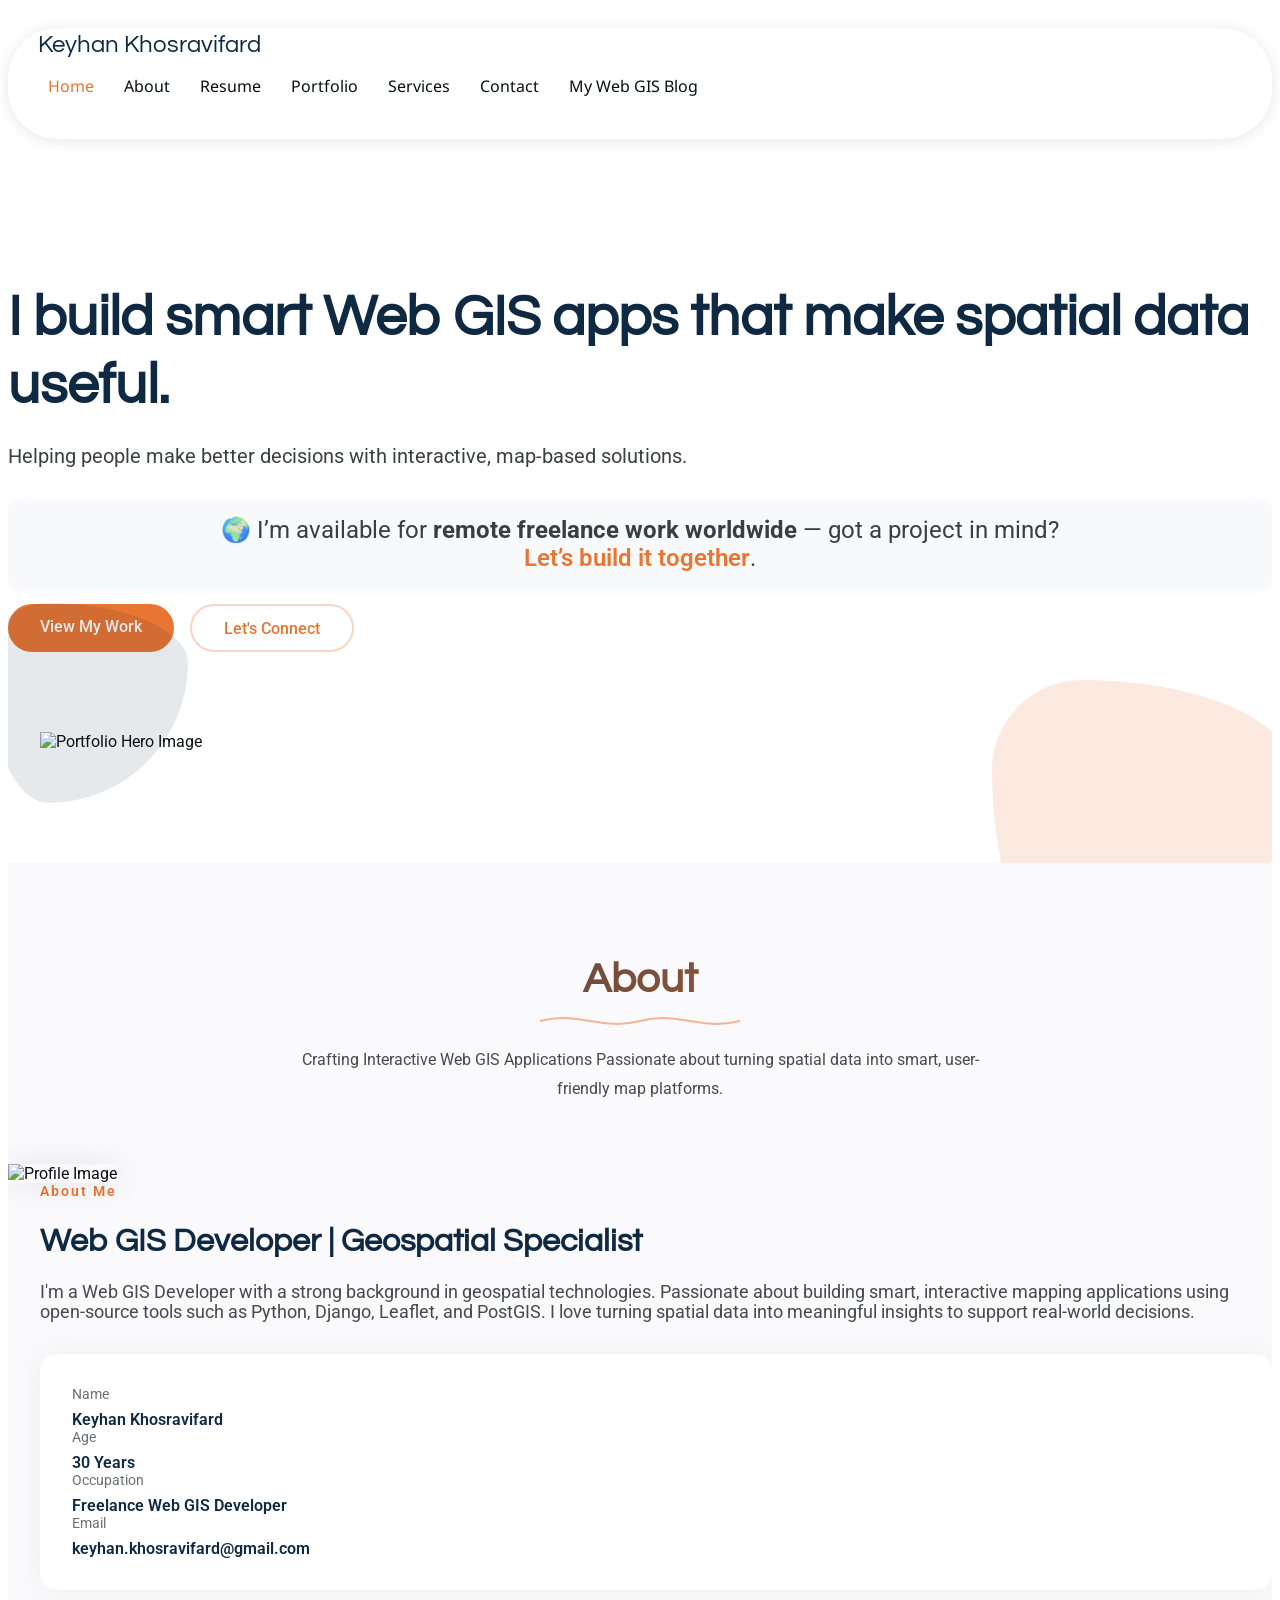
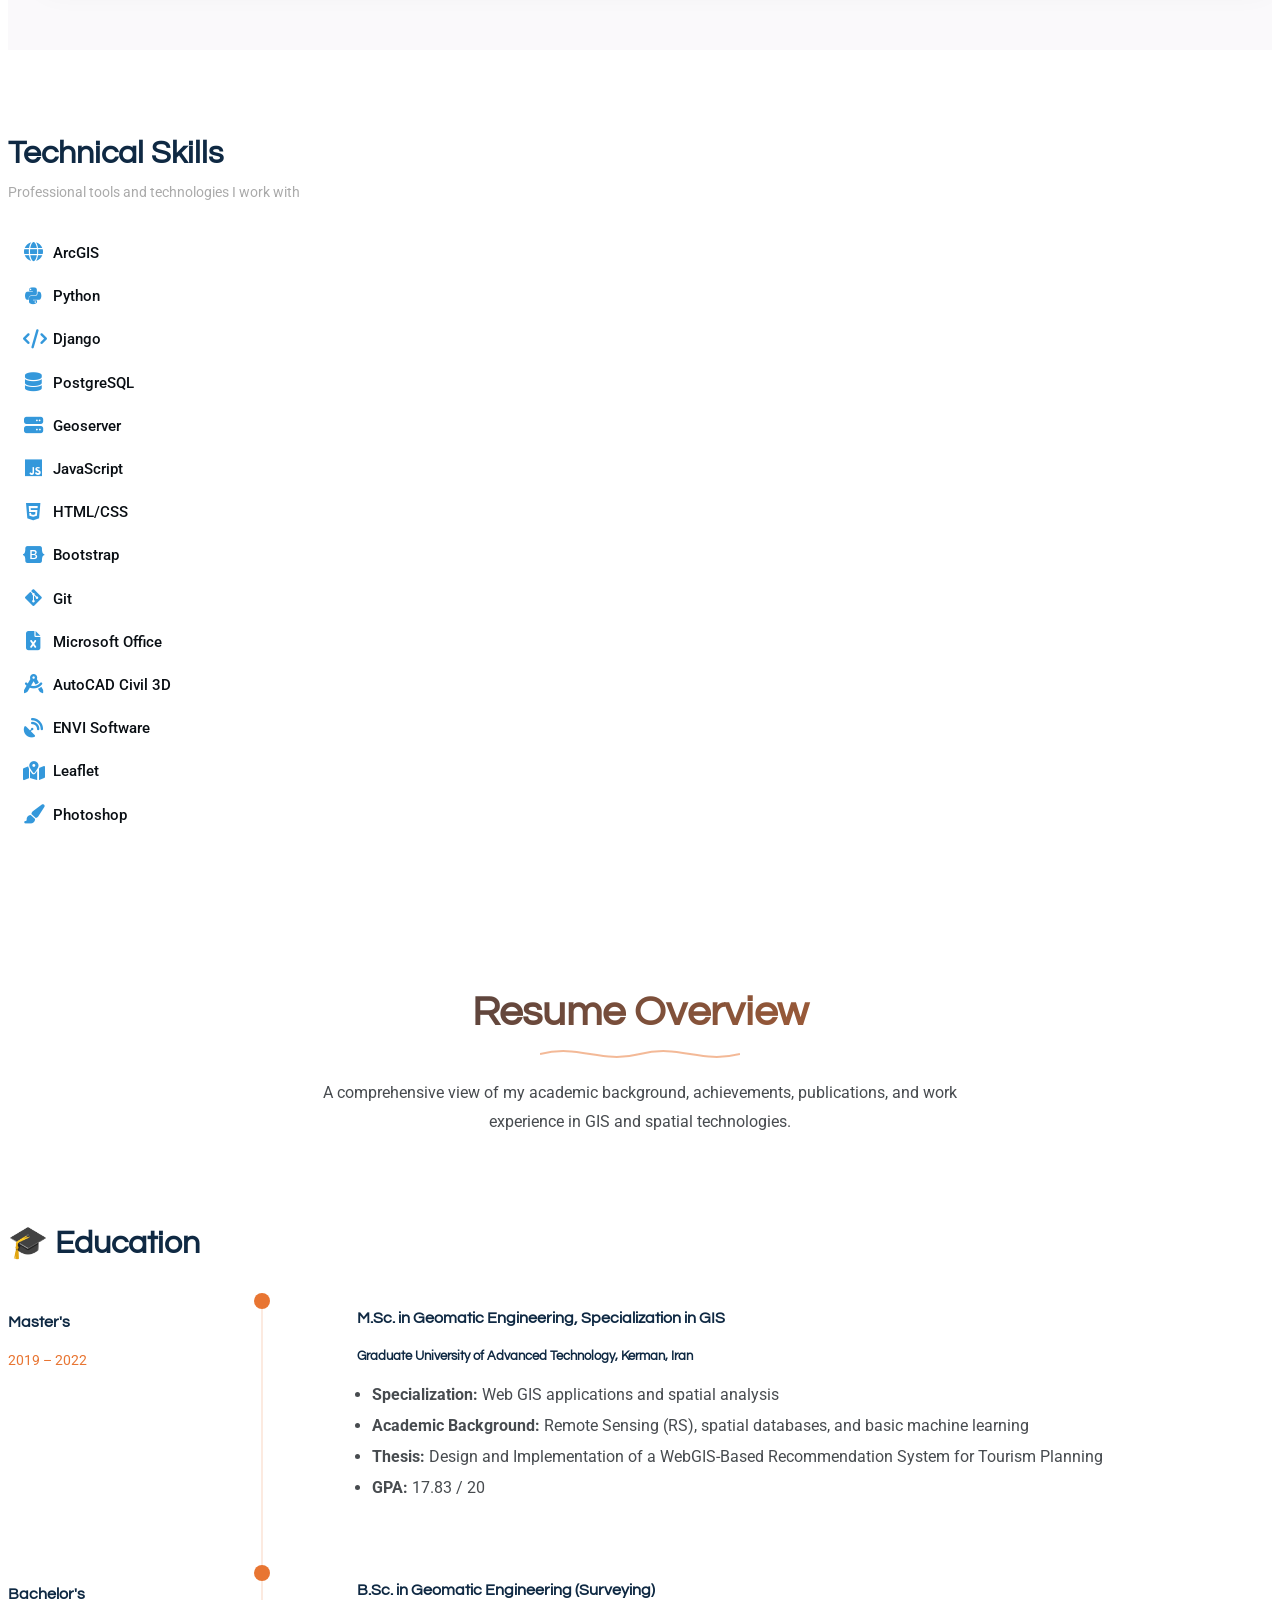
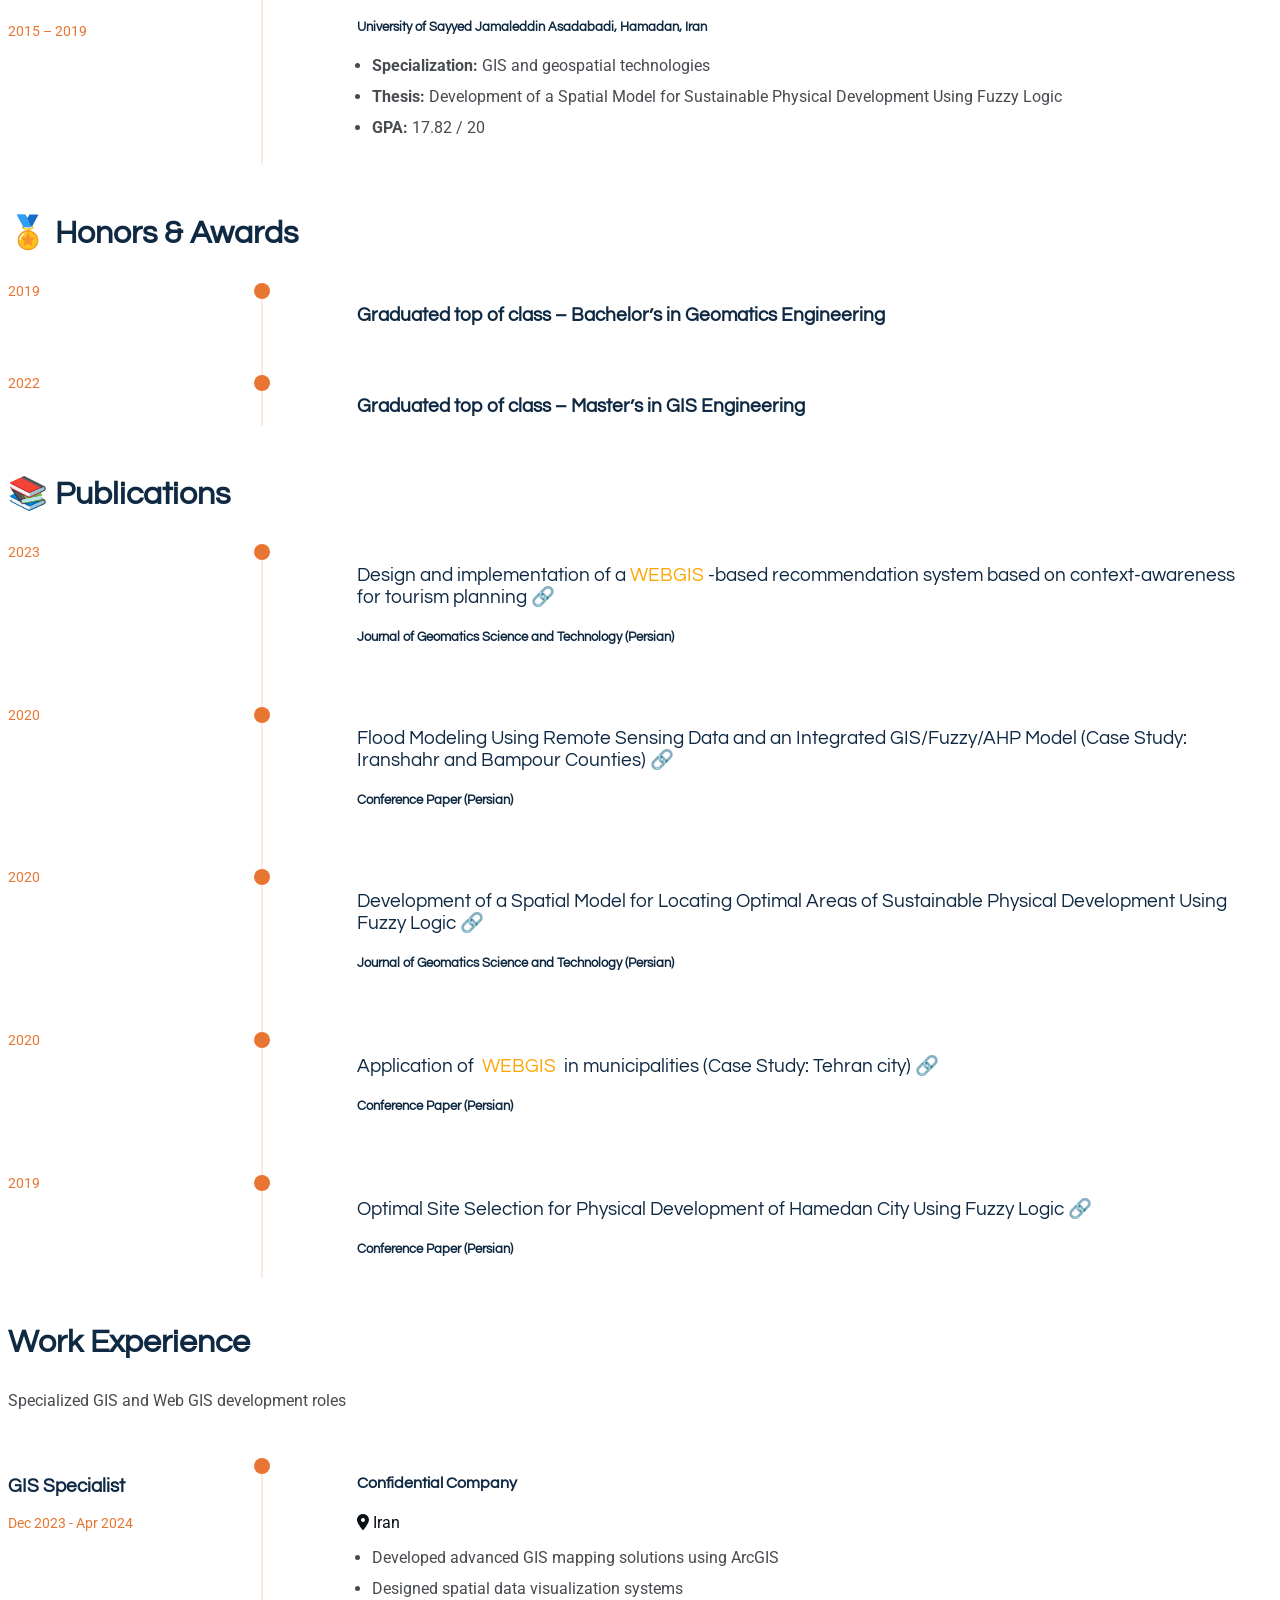
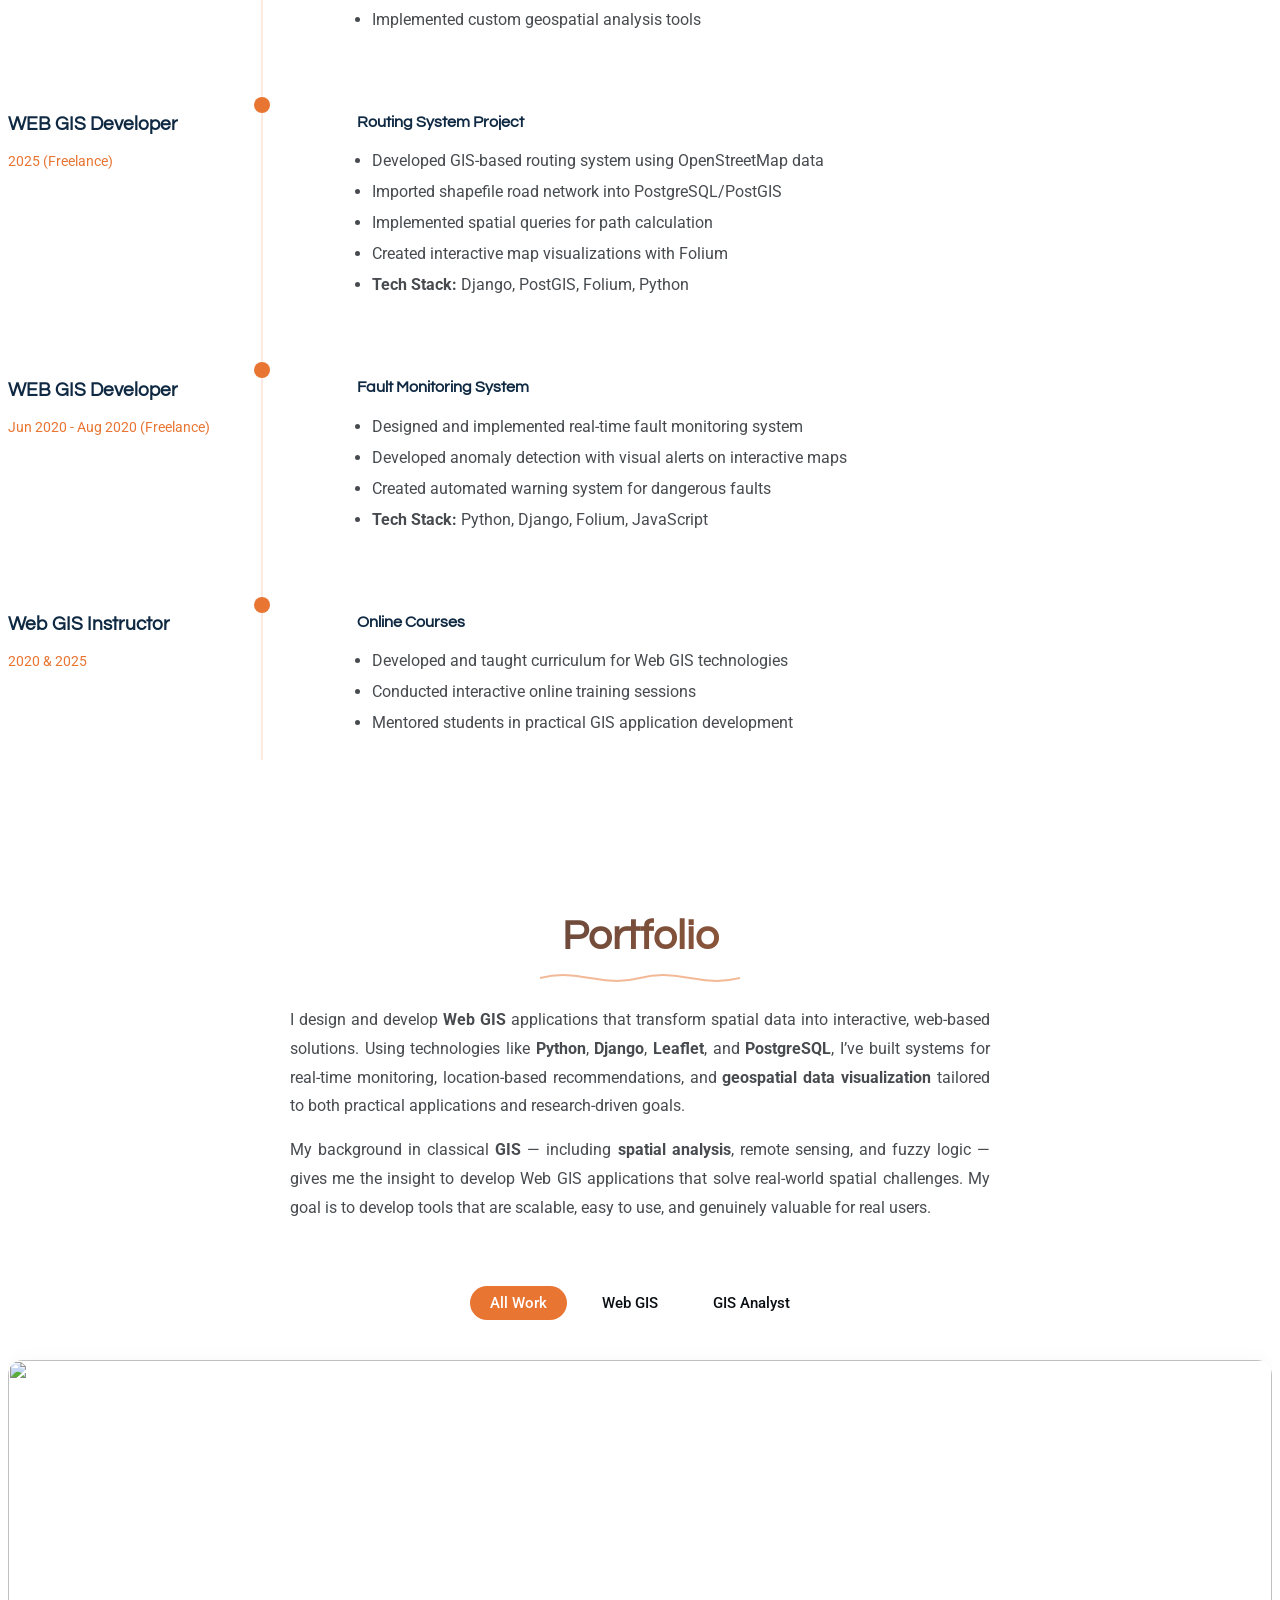
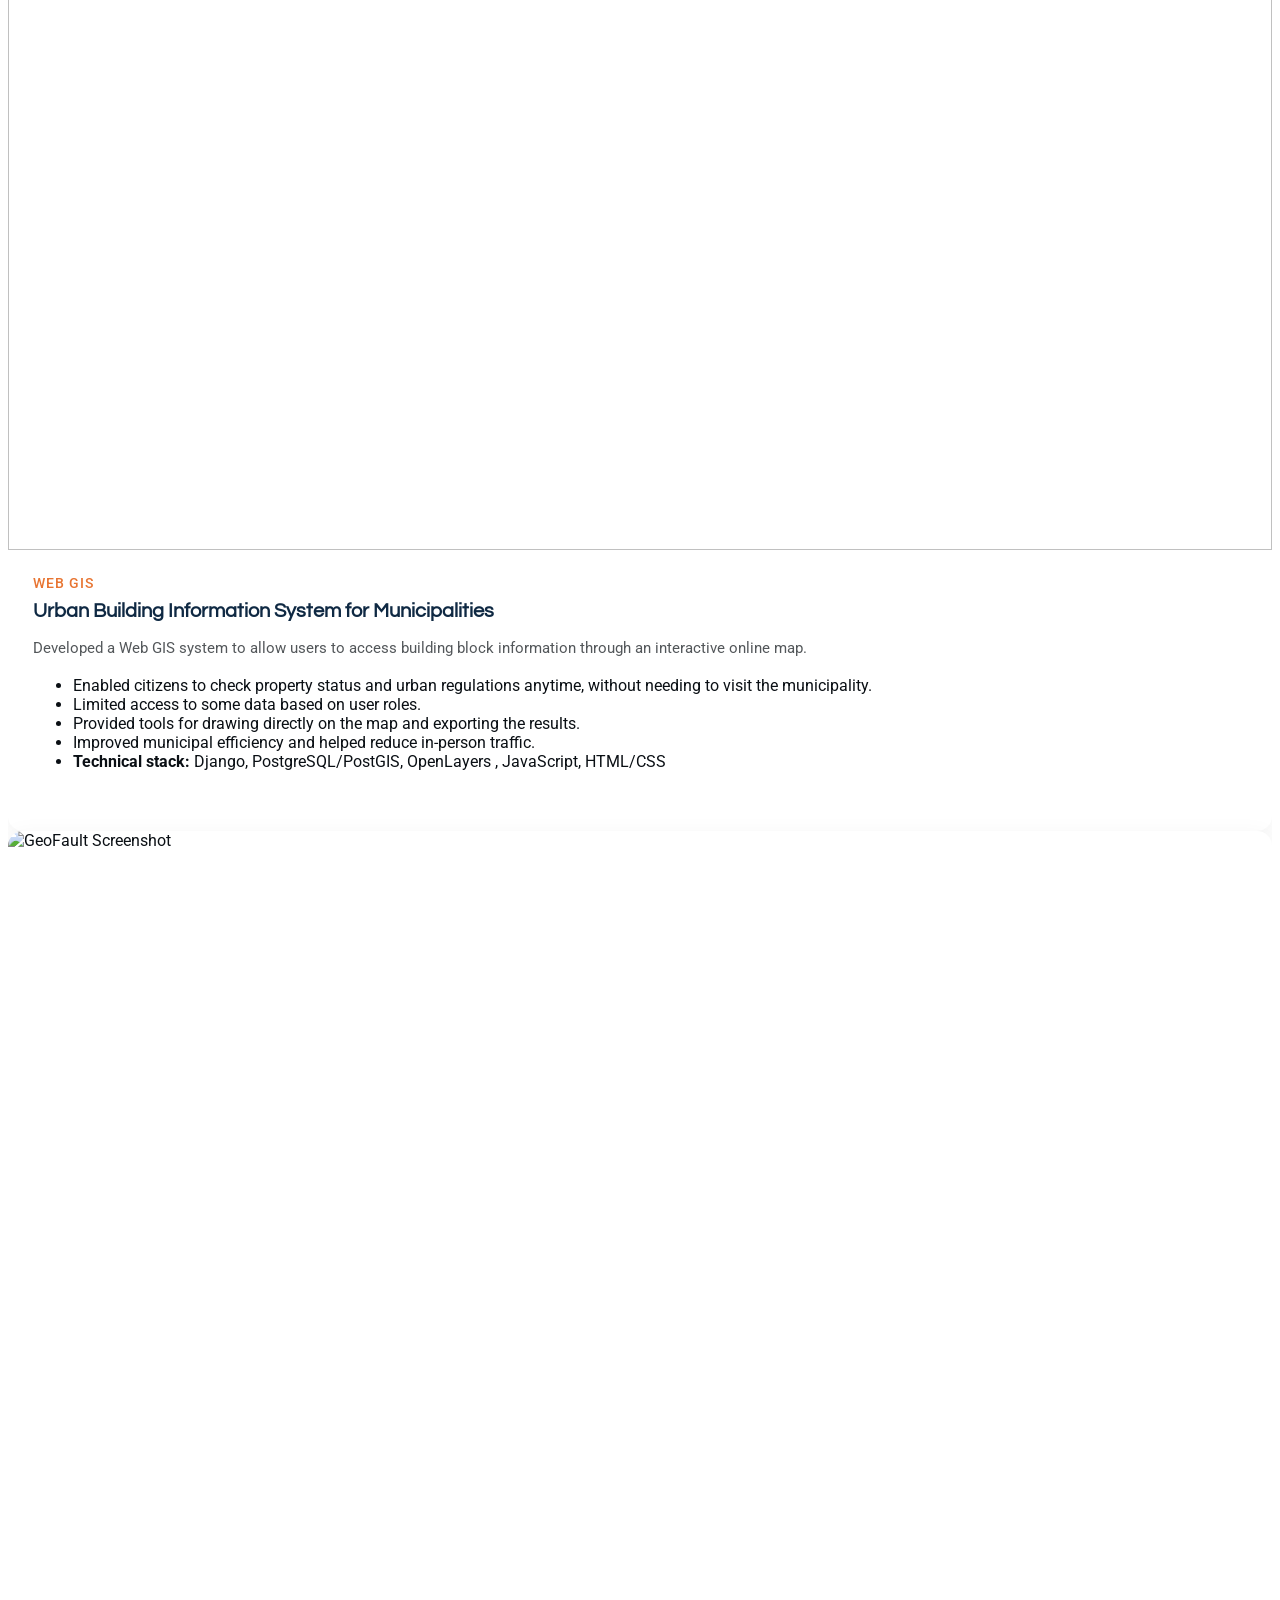
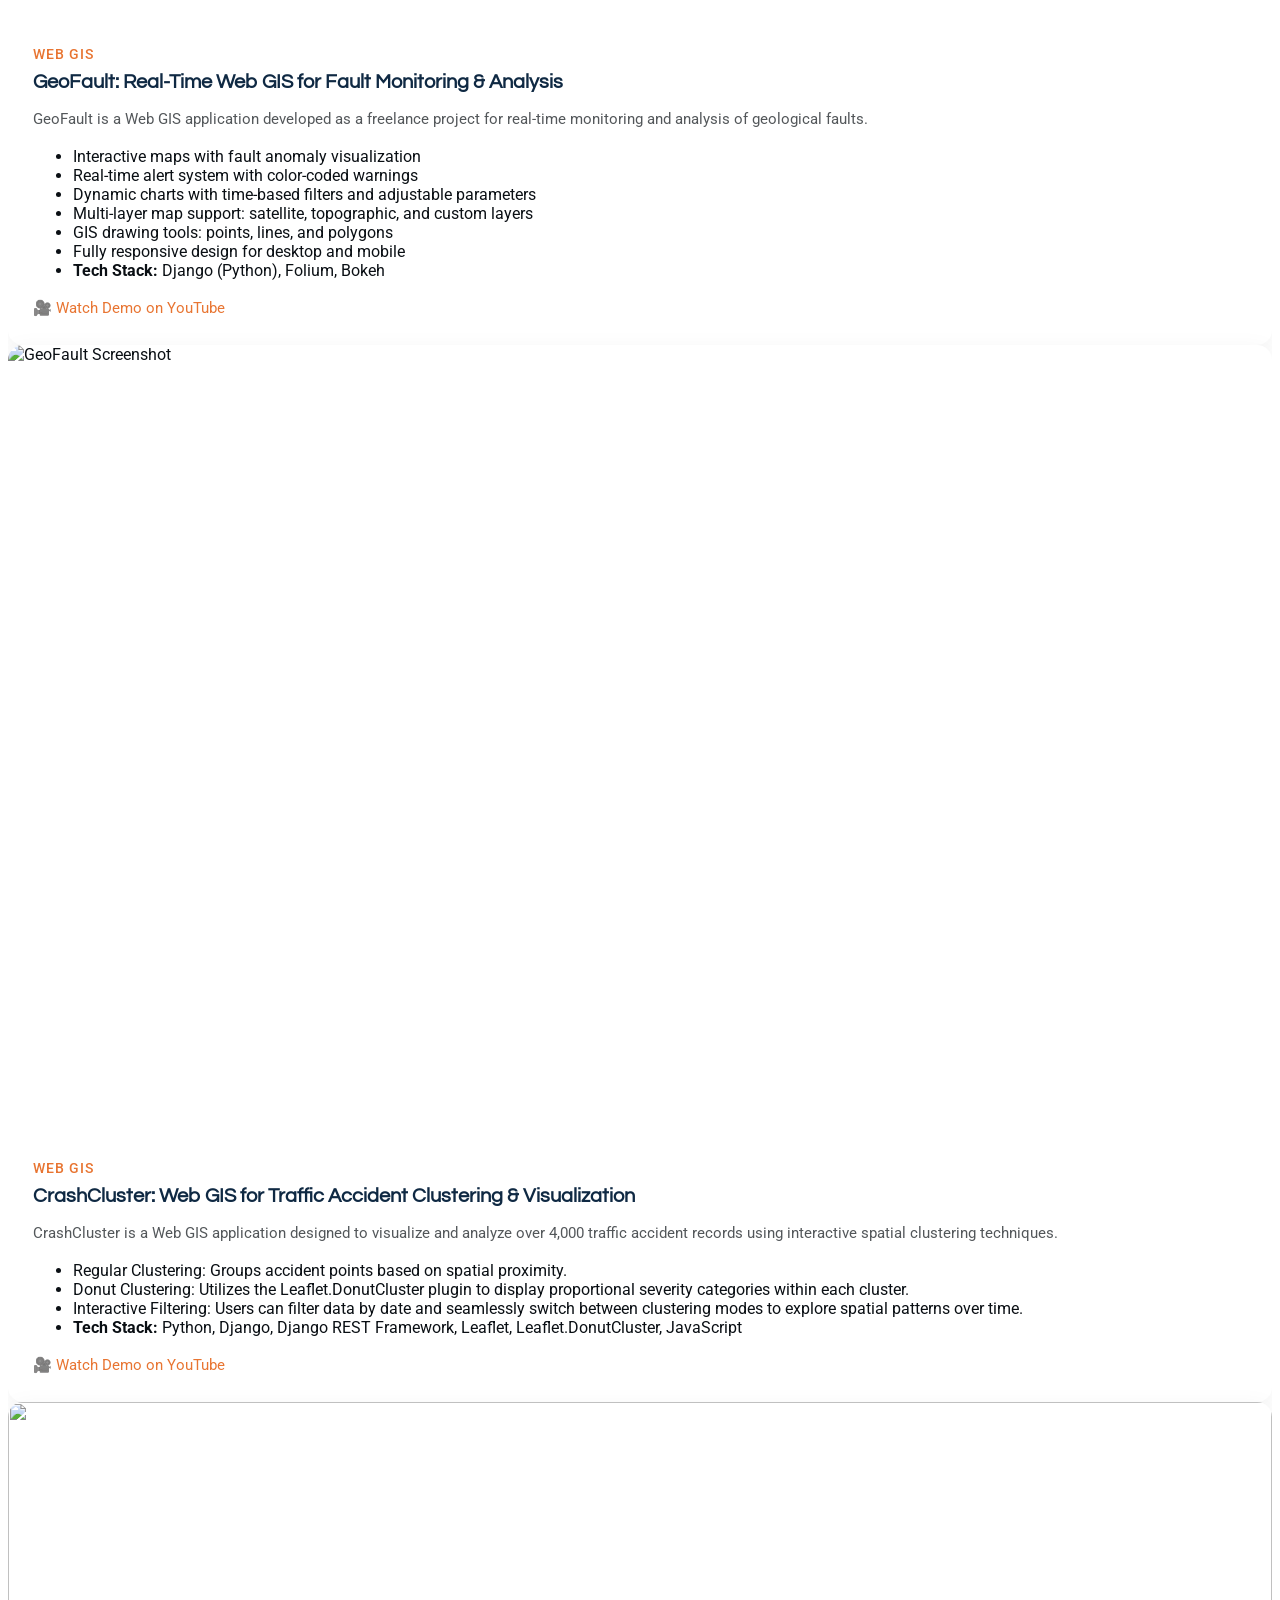
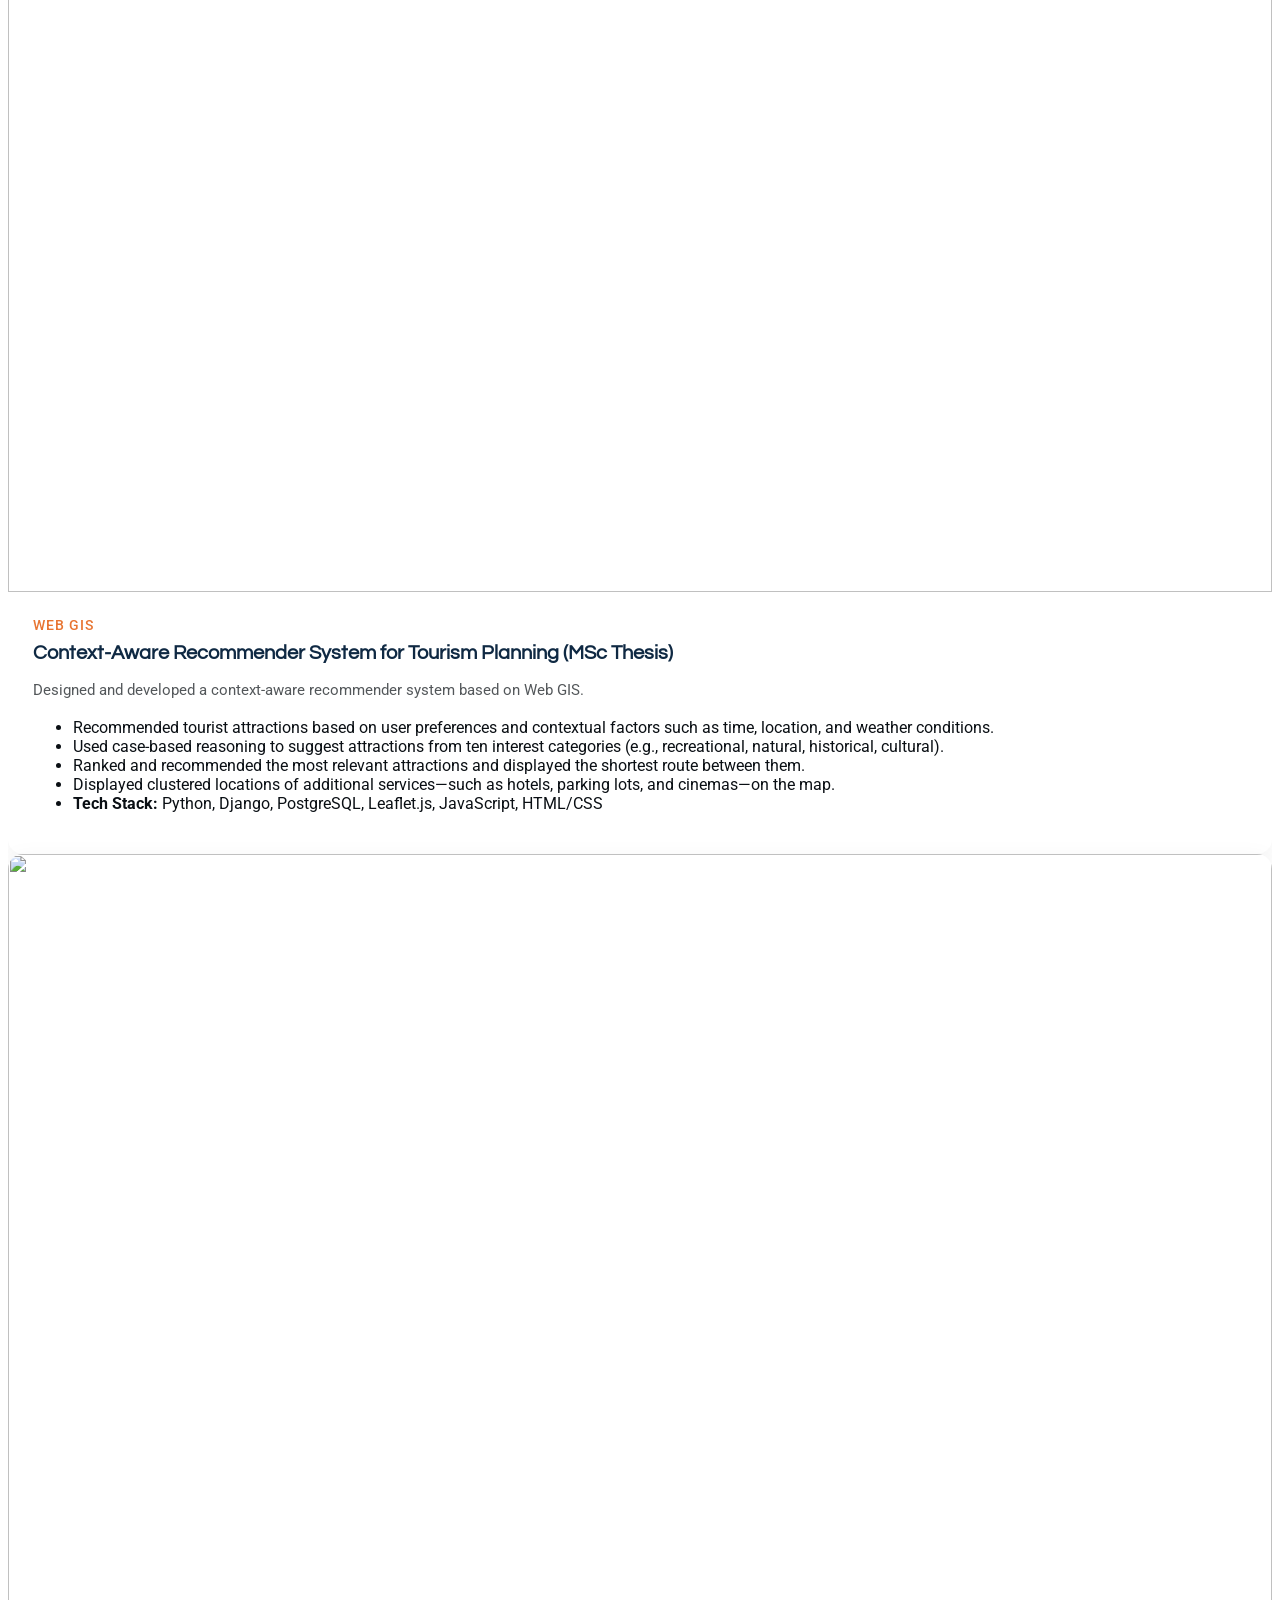
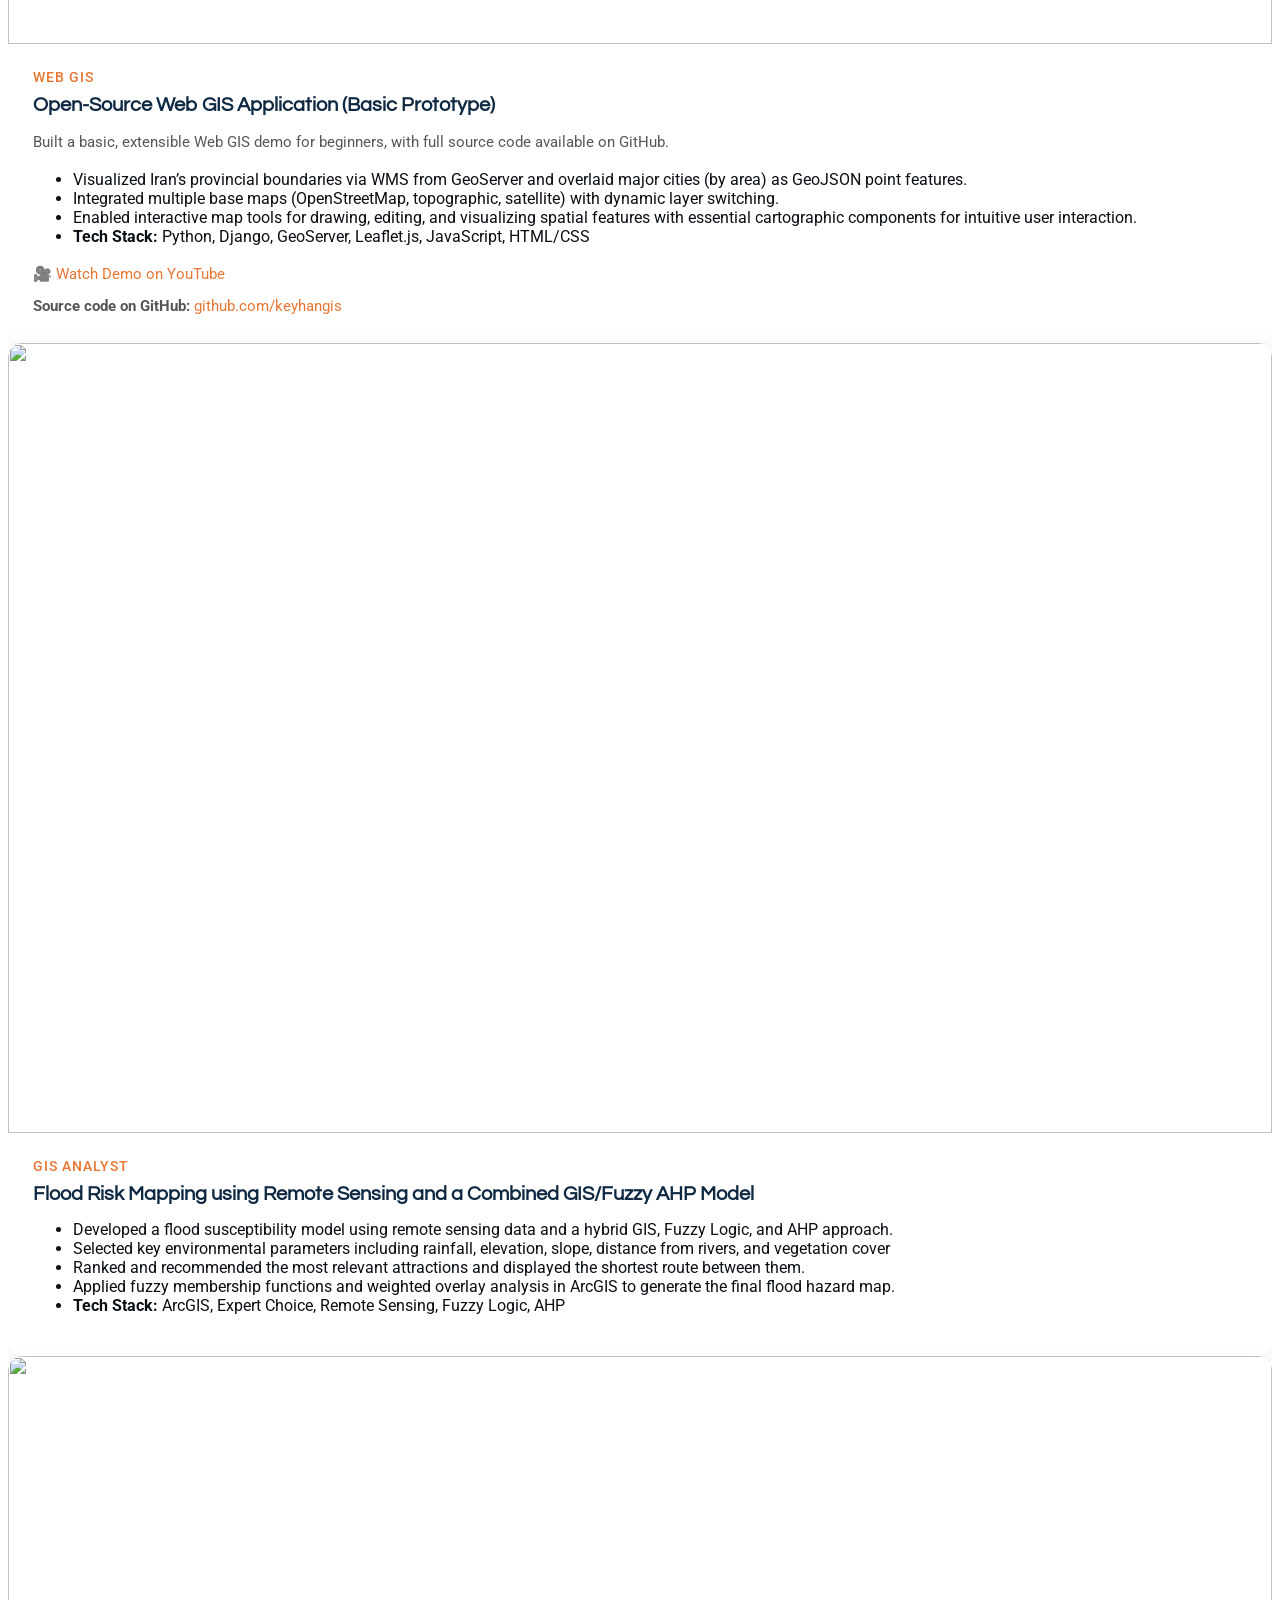
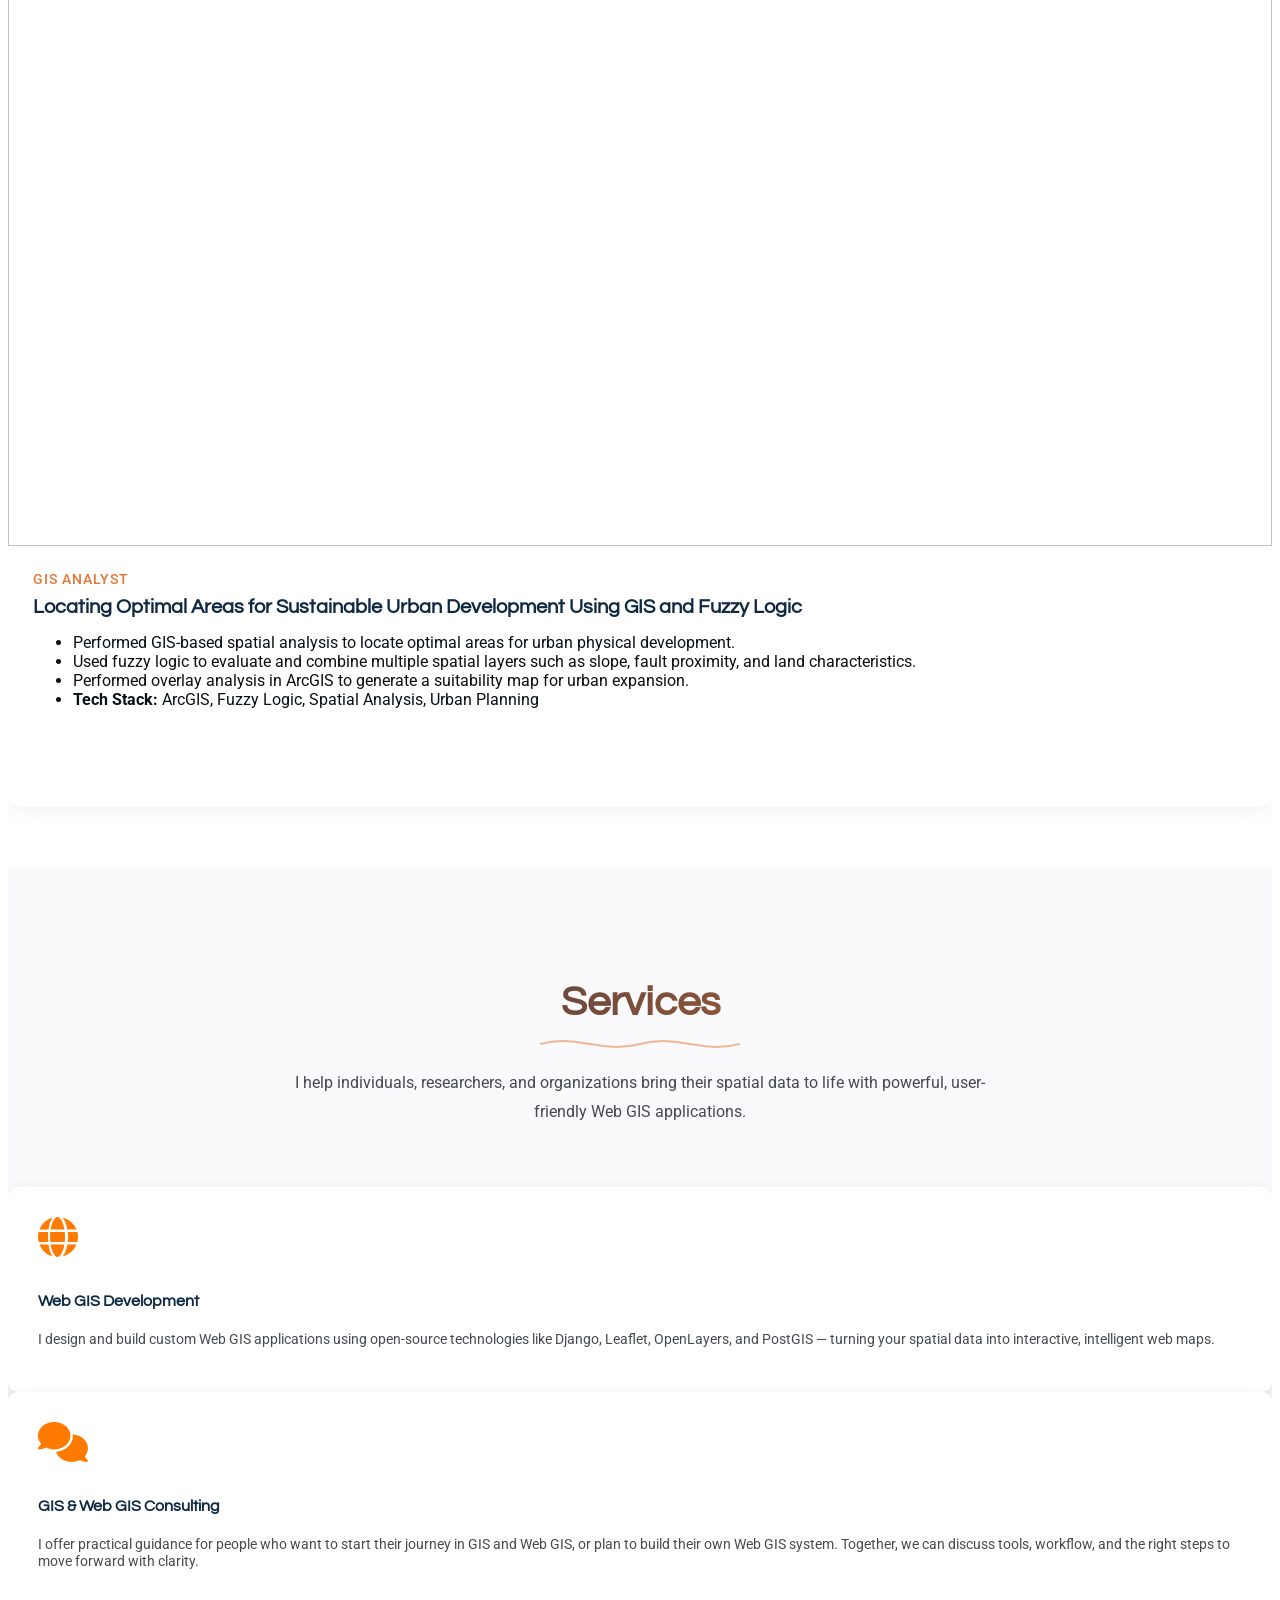
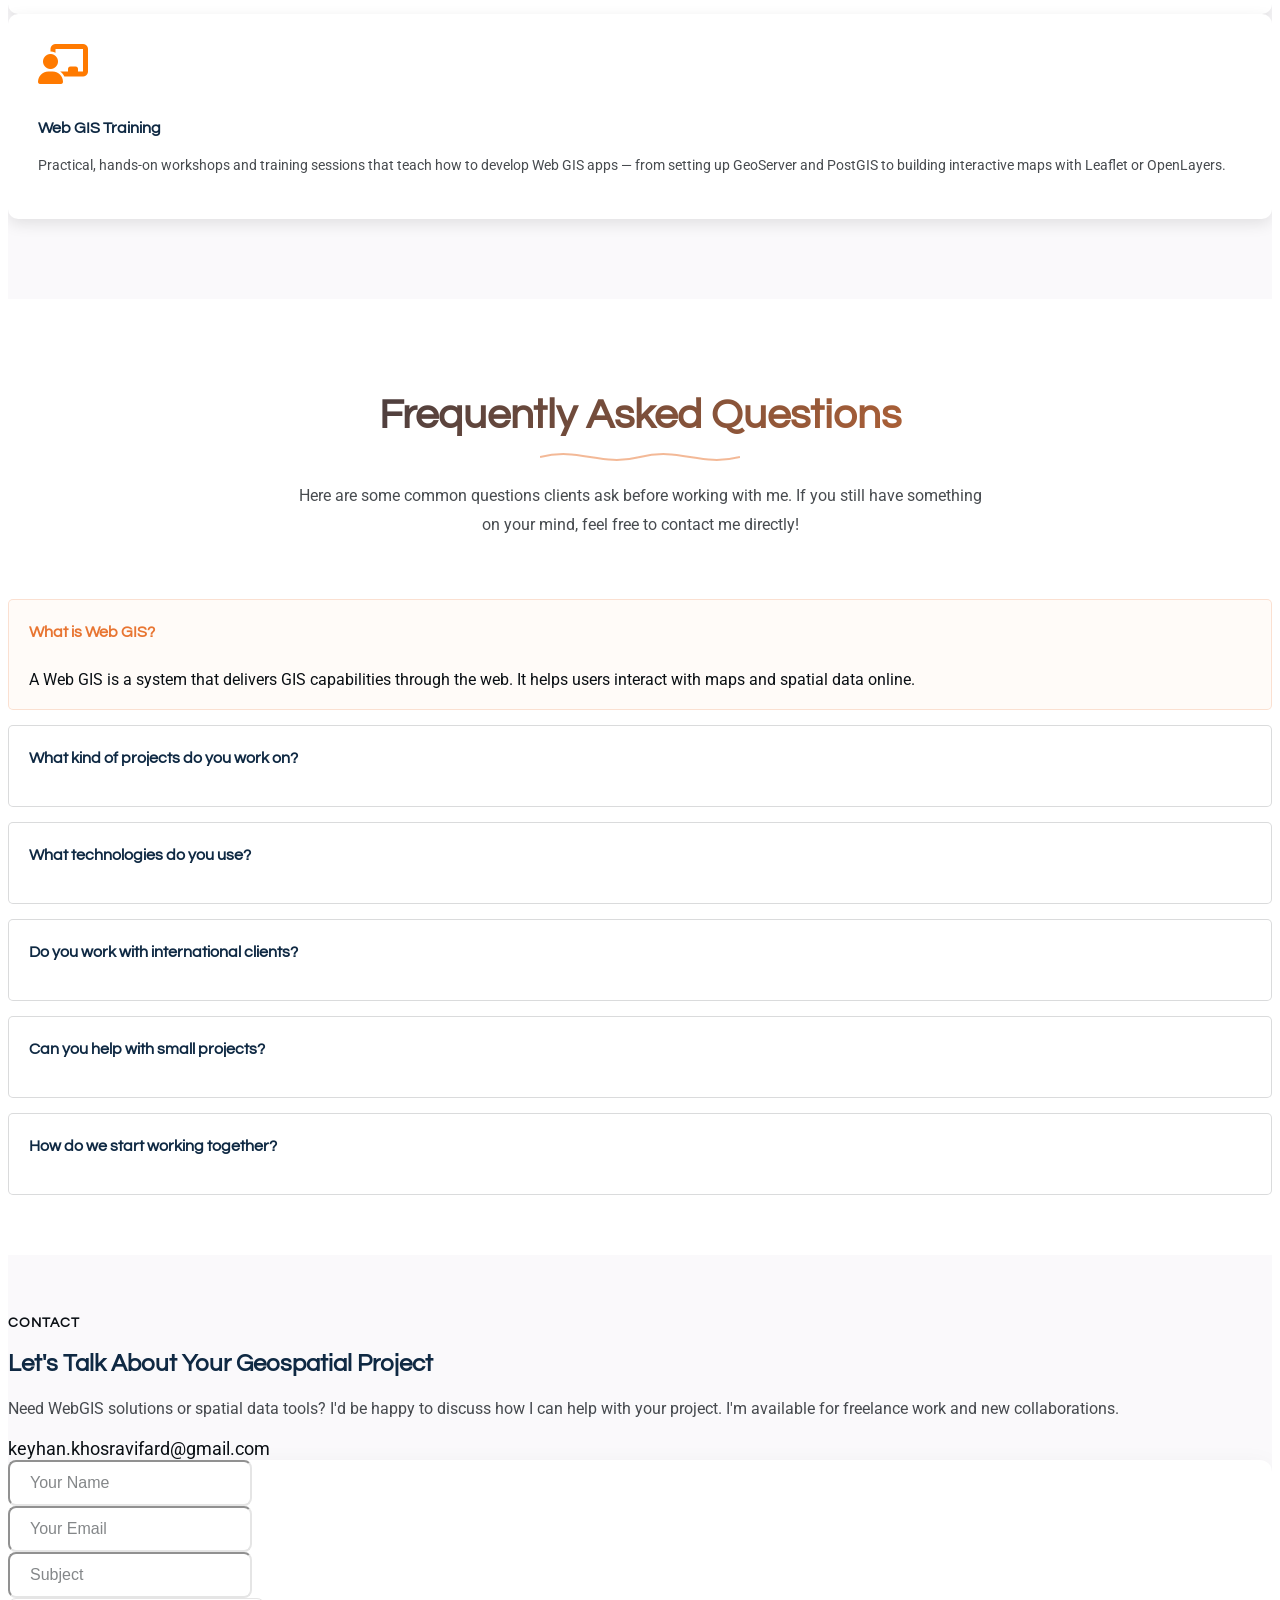
==== index.html @ 2c10d056 "add img and code for site link preview" ====
<!DOCTYPE html>
<html lang="en">

<head>
  <meta charset="utf-8">
  <meta content="width=device-width, initial-scale=1.0" name="viewport">
  <title>Keyhan Khosravifard | Web GIS Developer</title>
  <meta name="description" content="Keyhan Khosravifard - Web GIS developer and GIS specialist. Portfolio, projects, and blog on open-source GIS and web mapping.">
  <meta name="keywords" content="Keyhan Khosravifard, Web GIS, GIS Developer, Open Source GIS, Web Mapping, Leaflet, Django, JavaScript, GIS Portfolio">

  <meta property="og:title" content="Keyhan Khosravifard | Web GIS Developer">
  <meta property="og:description" content="Portfolio and projects of Keyhan Khosravifard, specializing in Web GIS, open-source GIS, and web mapping.">
  <meta property="og:image" content="https://keyhangis.github.io/assets/img/profile/keyhan-gis-site-link-preview.jpg">
  <meta property="og:image:width" content="1200">
  <meta property="og:image:height" content="630">
  <meta property="og:url" content="https://keyhangis.github.io/">
  <meta name="twitter:card" content="summary_large_image">

  <!-- Favicons -->
<!--    <link href="assets/img/favicon.png" rel="icon"> 
   <link href="assets/img/apple-touch-icon.png" rel="apple-touch-icon">  -->

  <!-- Fonts -->
  <link href="https://fonts.googleapis.com" rel="preconnect">
  <link href="https://fonts.gstatic.com" rel="preconnect" crossorigin>
  <link href="https://fonts.googleapis.com/css2?family=Roboto:ital,wght@0,100;0,300;0,400;0,500;0,700;0,900;1,100;1,300;1,400;1,500;1,700;1,900&family=Noto+Sans:ital,wght@0,100;0,200;0,300;0,400;0,500;0,600;0,700;0,800;0,900;1,100;1,200;1,300;1,400;1,500;1,600;1,700;1,800;1,900&family=Questrial:wght@400&display=swap" rel="stylesheet">

  <!-- Vendor CSS Files -->
  <link href="assets/vendor/bootstrap/css/bootstrap.min.css" rel="stylesheet">
  <link href="assets/vendor/bootstrap-icons/bootstrap-icons.css" rel="stylesheet">
  <link href="assets/vendor/aos/aos.css" rel="stylesheet">
  <link href="assets/vendor/glightbox/css/glightbox.min.css" rel="stylesheet">
  <link href="assets/vendor/swiper/swiper-bundle.min.css" rel="stylesheet">

  <link rel="stylesheet" href="https://cdnjs.cloudflare.com/ajax/libs/font-awesome/6.4.0/css/all.min.css">

  <!-- Main CSS File -->
  <link href="assets/css/main.css" rel="stylesheet" defer>

  <!-- =======================================================
  * Template Name: EasyFolio
  * Template URL: https://bootstrapmade.com/easyfolio-bootstrap-portfolio-template/
  * Updated: Feb 21 2025 with Bootstrap v5.3.3
  * Author: BootstrapMade.com
  * License: https://bootstrapmade.com/license/
  ======================================================== -->
  <!-- My site statistics-->
  <script data-goatcounter="https://portpholio.goatcounter.com/count"
            async src="https://gc.zgo.at/count.js"></script>
  <!-- End My site statistics -->

</head>

<body class="index-page">

  <header id="header" class="header d-flex align-items-center sticky-top">
    <div class="header-container container-fluid container-xl position-relative d-flex align-items-center justify-content-between">

      <a href="index.html" class="logo d-flex align-items-center me-auto me-xl-0">
        <!-- Uncomment the line below if you also wish to use an image logo -->
        <!-- <img src="assets/img/logo.webp" alt=""> -->
        <h1 class="sitename">Keyhan Khosravifard</h1>
      </a>

      <nav id="navmenu" class="navmenu">
        <ul>
          <li><a href="#hero" class="active">Home</a></li>
          <li><a href="#about">About</a></li>
          <li><a href="#resume">Resume</a></li>
          <li><a href="#portfolio">Portfolio</a></li>
          <li><a href="#services">Services</a></li>
          <li><a href="#contact">Contact</a></li>
          <li><a href="/blog">My Web GIS Blog</a></li>
          
          <!-- <li><a href="#services">Services</a></li> -->
          <!-- <li class="dropdown"><a href="#"><span>Dropdown</span> <i class="bi bi-chevron-down toggle-dropdown"></i></a>
            <ul>
              <li><a href="#">Dropdown 1</a></li>
              <li class="dropdown"><a href="#"><span>Deep Dropdown</span> <i class="bi bi-chevron-down toggle-dropdown"></i></a>
                <ul>
                  <li><a href="#">Deep Dropdown 1</a></li>
                  <li><a href="#">Deep Dropdown 2</a></li>
                  <li><a href="#">Deep Dropdown 3</a></li>
                  <li><a href="#">Deep Dropdown 4</a></li>
                  <li><a href="#">Deep Dropdown 5</a></li>
                </ul>
              </li>
              <li><a href="#">Dropdown 2</a></li>
              <li><a href="#">Dropdown 3</a></li>
              <li><a href="#">Dropdown 4</a></li>
            </ul>
          </li> -->
        </ul>
        <i class="mobile-nav-toggle d-xl-none bi bi-list"></i>
      </nav>

      <div class="header-social-links">
        <!-- <a href="#" class="twitter"><i class="bi bi-twitter-x"></i></a> -->
        <!-- <a href="#" class="facebook"><i class="bi bi-facebook"></i></a> -->
        <!-- <a href="#" class="instagram"><i class="bi bi-instagram"></i></a> -->
        <a href="https://www.linkedin.com/in/keyhangis" class="linkedin" target="_blank" rel="noopener noreferrer"> <i class="bi bi-linkedin"></i>
        </a>
        <a href="https://t.me/keyhangis" class="telegram" target="_blank" rel="noopener noreferrer"><i class="bi bi-telegram"></i>
        </a>
      </div>

    </div>
  </header>

  <main class="main">

    <!-- Hero Section -->
    <section id="hero" class="hero section">

      <div class="container" data-aos="fade-up" data-aos-delay="100">

        <div class="row align-items-center content">
          <div class="col-lg-6" data-aos="fade-up" data-aos-delay="200">
            <h2>I build smart Web GIS apps that make spatial data useful.</h2>
            <p class="lead">Helping people make better decisions with interactive, map-based solutions.</p>
            <div class="lead" style="background-color: #f8f9fa; padding:1rem 1rem; border-radius: 12px; margin-bottom: 1rem; text-align: center; font-size: 1.5rem; box-shadow: 0 2px 8px rgba(0,0,0,0.04);">
              🌍 I’m available for <strong>remote freelance work worldwide</strong> — got a project in mind?<br><a href="#contact" style="text-decoration: none; font-weight: 600;">Let’s build it together</a>.
            </div>


            <div class="cta-buttons" data-aos="fade-up" data-aos-delay="300">
              <a href="#portfolio" class="btn btn-primary">View My Work</a>
              <a href="#contact" class="btn btn-outline">Let's Connect</a>
            </div>
            <!-- 
            <div class="hero-stats" data-aos="fade-up" data-aos-delay="400">
              <div class="stat-item">
                <span class="stat-number">5+</span>
                <span class="stat-label">Years Experience</span>
              </div>
              <div class="stat-item">
                <span class="stat-number">100+</span>
                <span class="stat-label">Projects Completed</span>
              </div>
              <div class="stat-item">
                <span class="stat-number">50+</span>
                <span class="stat-label">Happy Clients</span>
              </div>
            </div> 
            -->
            
          </div>
          <div class="col-lg-6">
            <div class="hero-image">
              <img src="assets/img/profile/profile-1.webp" alt="Portfolio Hero Image" class="img-fluid" data-aos="zoom-out" data-aos-delay="300">
              <div class="shape-1"></div>
              <div class="shape-2"></div>
            </div>
          </div>
        </div>

      </div>

    </section><!-- /Hero Section -->

    <!-- About Section -->
    <section id="about" class="about section light-background">

      <!-- Section Title -->
      <div class="container section-title" data-aos="fade-up">
        <h2>About</h2>
        <div class="title-shape">
          <svg viewBox="0 0 200 20" xmlns="http://www.w3.org/2000/svg">
            <path d="M 0,10 C 40,0 60,20 100,10 C 140,0 160,20 200,10" fill="none" stroke="currentColor" stroke-width="2"></path>
          </svg>
        </div>
        <p>Crafting Interactive Web GIS Applications  
          Passionate about turning spatial data into smart, user-friendly map platforms.</p>
      </div><!-- End Section Title -->

      <div class="container" data-aos="fade-up" data-aos-delay="100">

        <div class="row align-items-center">
          <div class="col-lg-6 position-relative" data-aos="fade-right" data-aos-delay="200">
            <div class="about-image">
              <img src="assets/img/profile/profile-square-2.webp" loading="lazy" alt="Profile Image" class="img-fluid rounded-4">
            </div>
          </div>

          <div class="col-lg-6" data-aos="fade-left" data-aos-delay="300">
            <div class="about-content">
              <span class="subtitle">About Me</span>

              <h2>Web GIS Developer | Geospatial Specialist</h2>

              <p class="lead mb-4">I'm a Web GIS Developer with a strong background in geospatial technologies.
                Passionate about building smart, interactive mapping applications using open-source tools such as Python, Django, Leaflet, and PostGIS.
                I love turning spatial data into meaningful insights to support real-world decisions.</p>

              <!-- <p class="mb-4">Neque porro quisquam est, qui dolorem ipsum quia dolor sit amet</p> -->

              <div class="personal-info">
                <div class="row g-4">
                  <div class="col-6  col-12">
                    <div class="info-item">
                      <span class="label">Name</span>
                      <span class="value">Keyhan Khosravifard</span>
                    </div>
                  </div>

                  <!-- <div class="col-6">
                    <div class="info-item">
                      <span class="label">Phone</span>
                      <span class="value">+123 456 7890</span>
                    </div>
                  </div> -->

                  <div class="col-6  col-12">
                    <div class="info-item">
                      <span class="label">Age</span>
                      <span class="value">30 Years</span>
                    </div>
                  </div>

                  <div class="col-6  col-12">
                    <div class="info-item">
                      <span class="label">Occupation</span>
                      <span class="value">Freelance Web GIS Developer</span>
                    </div>
                  </div>

                  <div class="col-6  col-12">
                    <div class="info-item">
                      <span class="label">Email</span>
                      <span class="value">keyhan.khosravifard@gmail.com</span>
                    </div>
                  </div>
                  
                  <!-- <div class="col-6">
                    <div class="info-item">
                      <span class="label">Nationality</span>
                      <span class="value">Ipsum</span>
                    </div>
                  </div>  -->
                </div>
              </div>

              <!-- <div class="signature mt-4">
                <div class="signature-image">
                  <img src="assets/img/misc/signature-1.webp" loading="lazy" alt="" class="img-fluid">
                </div>
                <div class="signature-info">
                  <h4>Eliot Johnson</h4>
                  <p>Adipiscing Elit, Lorem Ipsum</p>
                </div>
              </div> -->
            </div>
          </div>
        </div>

      </div>

    </section><!-- /About Section -->

          <!-- Skills Section -->
    <section id="skills" class="skills section">
      <div class="container" data-aos="fade-up" data-aos-delay="100">
        
        <div class="section-header">
          <h2>Technical Skills</h2>
          <p>Professional tools and technologies I work with</p>
        </div>

        <div class="row g-4 skills-animation compact-skills">

          <!-- Row 1 -->
          <div class="col-6 col-md-4 col-lg-3" data-aos="fade-up" data-aos-delay="100">
            <div class="skill-item">
              <i class="fas fa-globe"></i>
              <span>ArcGIS</span>
            </div>
          </div>

          <div class="col-6 col-md-4 col-lg-3" data-aos="fade-up" data-aos-delay="150">
            <div class="skill-item">
              <i class="fab fa-python"></i>
              <span>Python</span>
            </div>
          </div>

          <div class="col-6 col-md-4 col-lg-3" data-aos="fade-up" data-aos-delay="200">
            <div class="skill-item">
              <i class="fas fa-code"></i>
              <span>Django</span>
            </div>
          </div>

          <div class="col-6 col-md-4 col-lg-3" data-aos="fade-up" data-aos-delay="250">
            <div class="skill-item">
              <i class="fas fa-database"></i>
              <span>PostgreSQL</span>
            </div>
          </div>

          <!-- Row 2 -->
          <div class="col-6 col-md-4 col-lg-3" data-aos="fade-up" data-aos-delay="300">
            <div class="skill-item">
              <i class="fas fa-server"></i>
              <span>Geoserver</span>
            </div>
          </div>

          <div class="col-6 col-md-4 col-lg-3" data-aos="fade-up" data-aos-delay="350">
            <div class="skill-item">
              <i class="fab fa-js"></i>
              <span>JavaScript</span>
            </div>
          </div>

          <div class="col-6 col-md-4 col-lg-3" data-aos="fade-up" data-aos-delay="400">
            <div class="skill-item">
              <i class="fab fa-html5"></i>
              <span>HTML/CSS</span>
            </div>
          </div>

          <div class="col-6 col-md-4 col-lg-3" data-aos="fade-up" data-aos-delay="450">
            <div class="skill-item">
              <i class="fab fa-bootstrap"></i>
              <span>Bootstrap</span>
            </div>
          </div>

          <!-- Row 3 -->
          <div class="col-6 col-md-4 col-lg-3" data-aos="fade-up" data-aos-delay="500">
            <div class="skill-item">
              <i class="fab fa-git-alt"></i>
              <span>Git</span>
            </div>
          </div>

          <div class="col-6 col-md-4 col-lg-3" data-aos="fade-up" data-aos-delay="550">
            <div class="skill-item">
              <i class="fas fa-file-excel"></i>
              <span>Microsoft Office</span>
            </div>
          </div>

          <div class="col-6 col-md-4 col-lg-3" data-aos="fade-up" data-aos-delay="600">
            <div class="skill-item">
              <i class="fas fa-drafting-compass"></i>
              <span>AutoCAD Civil 3D</span>
            </div>
          </div>

          <div class="col-6 col-md-4 col-lg-3" data-aos="fade-up" data-aos-delay="650">
            <div class="skill-item">
              <i class="fas fa-satellite-dish"></i>
              <span>ENVI Software</span>
            </div>
          </div>

          <!-- Row 4 -->
          <div class="col-6 col-md-4 col-lg-3" data-aos="fade-up" data-aos-delay="700">
            <div class="skill-item">
              <i class="fas fa-map-marked-alt"></i>
              <span>Leaflet</span>
            </div>
          </div>

          <div class="col-6 col-md-4 col-lg-3" data-aos="fade-up" data-aos-delay="750">
            <div class="skill-item">
              <i class="fas fa-paint-brush"></i>
              <span>Photoshop</span>
            </div>
          </div>

        </div>
      </div>
    </section><!-- /Skills Section -->
              <!-- Resume Section -->
    <section id="resume" class="resume section">

      <!-- Section Title -->
      <div class="container section-title" data-aos="fade-up">
        <h2>Resume Overview</h2>
        <div class="title-shape">
          <svg viewBox="0 0 200 20" xmlns="http://www.w3.org/2000/svg">
            <path d="M 0,10 C 40,0 60,20 100,10 C 140,0 160,20 200,10" fill="none" stroke="currentColor" stroke-width="2"></path>
          </svg>
        </div>
        <p>A comprehensive view of my academic background, achievements, publications, and work experience in GIS and spatial technologies.</p>
      </div><!-- End Section Title -->

      <div class="container" data-aos="fade-up" data-aos-delay="100">

        <div class="row">
          <div class="col-12">
            <div class="resume-wrapper">
              <div class="resume-block" data-aos="fade-up">
                <h2>🎓 Education</h2>
                <div class="timeline">
              
                  <!-- MSc -->
                  <div class="timeline-item" data-aos="fade-up" data-aos-delay="100">
                    <div class="timeline-left">
                      <h4 class="position">Master's</h4>
                      <span class="period">2019 – 2022</span>
                    </div>
                    <div class="timeline-dot"></div>
                    <div class="timeline-right">
                      <h4 class="company">M.Sc. in Geomatic Engineering, Specialization in GIS</h4>
                      <h5 class="company">Graduate University of Advanced Technology, Kerman, Iran</h5>
                      <div class="description">
                        <ul>
                          <li><strong>Specialization:</strong> Web GIS applications and spatial analysis</li>
                          <li><strong>Academic Background:</strong> Remote Sensing (RS), spatial databases, and basic machine learning</li>
                          <li><strong>Thesis:</strong> Design and Implementation of a WebGIS-Based Recommendation System for Tourism Planning</li>
                          <li><strong>GPA:</strong> 17.83 / 20</li>
                        </ul>
                      </div>
                    </div>
                  </div>
              
                  <!-- BSc -->
                  <div class="timeline-item" data-aos="fade-up" data-aos-delay="150">
                    <div class="timeline-left">
                      <h4 class="position">Bachelor's</h4>
                      <span class="period">2015 – 2019</span>
                    </div>
                    <div class="timeline-dot"></div>
                    <div class="timeline-right">
                      <h4 class="company">B.Sc. in Geomatic Engineering (Surveying)</h4>
                      <h5 class="company">University of Sayyed Jamaleddin Asadabadi, Hamadan, Iran</h5>
                      <div class="description">
                        <ul>
                          <li><strong>Specialization:</strong> GIS and geospatial technologies</li>
                          <li><strong>Thesis:</strong> Development of a Spatial Model for Sustainable Physical Development Using Fuzzy Logic</li>
                          <li><strong>GPA:</strong> 17.82 / 20</li>
                        </ul>
                      </div>
                    </div>
                  </div>
              
                </div>
              </div>       
              
              <div class="resume-block" data-aos="fade-up">
                <h2>🏅 Honors & Awards</h2>
                <div class="timeline">
                  <div class="timeline-item" data-aos="fade-up" data-aos-delay="200">
                    <div class="timeline-left">
                      <span class="period">2019</span>
                    </div>
                    <div class="timeline-dot"></div>
                    <div class="timeline-right">
                      <h4 class="position award-title ">Graduated top of class – Bachelor’s in Geomatics Engineering</h4>
                    </div>
                  </div>
                  <div class="timeline-item" data-aos="fade-up" data-aos-delay="250">
                    <div class="timeline-left">
                      <span class="period">2022</span>
                    </div>
                    <div class="timeline-dot"></div>
                    <div class="timeline-right">
                      <h4 class="position award-title">Graduated top of class – Master’s in GIS Engineering</h4>
                    </div>
                  </div>
                </div>
              </div>
              <div class="resume-block" data-aos="fade-up">
                <h2>📚 Publications</h2>
                <div class="timeline">
              
                  <!-- Paper 1 -->
                  <div class="timeline-item" data-aos="fade-up" data-aos-delay="100">
                    <div class="timeline-left">
                      <span class="period">2023</span>
                    </div>
                    <div class="timeline-dot"></div>
                    <div class="timeline-right">
                      <h4 class="position article-title">
                        <a class="paper-link" href="https://www.researchgate.net/publication/368323816_Design_and_implementation_of_a_WEBGIS-based_recommendation_system_based_on_context-awareness_for_tourism_planning_in_Persian" target="_blank">
                          Design and implementation of a<span class="highlight-webgis">WEBGIS</span>‑based recommendation system based on context‑awareness for tourism planning <span class="paper-icon">🔗</span>
                        </a>
                      </h4>
                      <h5 class="company">Journal of Geomatics Science and Technology (Persian)</h5>
                    </div>
                  </div>
              
                  <!-- Paper 2 -->
                  <div class="timeline-item" data-aos="fade-up" data-aos-delay="150">
                    <div class="timeline-left">
                      <span class="period">2020</span>
                    </div>
                    <div class="timeline-dot"></div>
                    <div class="timeline-right">
                      <h4 class="position article-title">
                        <a class="paper-link" href="https://www.researchgate.net/publication/388564039_Flood_Modeling_Using_Remote_Sensing_Data_and_an_Integrated_GISFuzzyAHP_Model_Case_Study_Iranshahr_and_Bampour_Counties_in_Persian" target="_blank">
                          Flood Modeling Using Remote Sensing Data and an Integrated GIS/Fuzzy/AHP Model (Case Study: Iranshahr and Bampour Counties) <span class="paper-icon">🔗</span>
                        </a>
                      </h4>
                      <h5 class="company">Conference Paper (Persian)</h5>
                    </div>
                  </div>
              
                  <!-- Paper 3 -->
                  <div class="timeline-item" data-aos="fade-up" data-aos-delay="200">
                    <div class="timeline-left">
                      <span class="period">2020</span>
                    </div>
                    <div class="timeline-dot"></div>
                    <div class="timeline-right">
                      <h4 class="position article-title">
                        <a class="paper-link" href="https://www.researchgate.net/publication/388522290_Development_of_a_Spatial_Model_for_Locating_Optimal_Areas_of_Sustainable_Physical_Development_Using_Fuzzy_Logic_Case_Study_Hamadan_City_In_Persian" target="_blank">
                          Development of a Spatial Model for Locating Optimal Areas of Sustainable Physical Development Using Fuzzy Logic <span class="paper-icon">🔗</span>
                        </a>
                      </h4>
                      <h5 class="company">Journal of Geomatics Science and Technology (Persian)</h5>
                    </div>
                  </div>
              
                  <!-- Paper 4 -->
                  <div class="timeline-item" data-aos="fade-up" data-aos-delay="250">
                    <div class="timeline-left">
                      <span class="period">2020</span>
                    </div>
                    <div class="timeline-dot"></div>
                    <div class="timeline-right">
                      <h4 class="position article-title">
                        <a class="paper-link" href="https://www.researchgate.net/publication/388525547_Application_of_Web_GIS_in_municipalities_case_study_of_Tehran_city_In_Persian" target="_blank">
                          Application of <span class="highlight-webgis">WEBGIS</span> in municipalities (Case Study: Tehran city) <span class="paper-icon">🔗</span>
                        </a>
                      </h4>
                      <h5 class="company">Conference Paper (Persian)</h5>
                    </div>
                  </div>
              
                  <!-- Paper 5 -->
                  <div class="timeline-item" data-aos="fade-up" data-aos-delay="300">
                    <div class="timeline-left">
                      <span class="period">2019</span>
                    </div>
                    <div class="timeline-dot"></div>
                    <div class="timeline-right">
                      <h4 class="position article-title">
                        <a class="paper-link" href="https://www.researchgate.net/publication/388522290_Development_of_a_Spatial_Model_for_Locating_Optimal_Areas_of_Sustainable_Physical_Development_Using_Fuzzy_Logic_Case_Study_Hamadan_City_In_Persian" target="_blank">
                          Optimal Site Selection for Physical Development of Hamedan City Using Fuzzy Logic <span class="paper-icon">🔗</span>
                        </a>
                      </h4>
                      <h5 class="company">Conference Paper (Persian)</h5>
                    </div>
                  </div>
              
                </div>
              </div>
              
              
              <div class="resume-block" data-aos="fade-up">
                <h2>Work Experience</h2>
                <p class="lead">Specialized GIS and Web GIS development roles</p>

                <div class="timeline">

                  <!-- 1. Current GIS Specialist Position -->
                  <div class="timeline-item" data-aos="fade-up" data-aos-delay="200">
                    <div class="timeline-left">
                      <h3 class="position">GIS Specialist</h3>
                      <span class="period">Dec 2023 - Apr 2024</span>
                    </div>
                    <div class="timeline-dot"></div>
                    <div class="timeline-right">
                      <h4 class="company">Confidential Company</h4>
                      <p class="location"><i class="fas fa-map-marker-alt"></i> Iran</p>
                      <div class="description">
                        <ul>
                          <li>Developed advanced GIS mapping solutions using ArcGIS</li>
                          <li>Designed spatial data visualization systems</li>
                          <li>Implemented custom geospatial analysis tools</li>
                        </ul>
                      </div>
                    </div>
                  </div>

                  <!-- 2. Freelance Routing Project -->
                  <div class="timeline-item" data-aos="fade-up" data-aos-delay="250">
                    <div class="timeline-left">
                      <h3 class="position">WEB GIS Developer</h3>
                      <span class="period">2025 (Freelance)</span>
                    </div>
                    <div class="timeline-dot"></div>
                    <div class="timeline-right">
                      <h4 class="company">Routing System Project</h4>
                      <div class="description">
                        <ul>
                          <li>Developed GIS-based routing system using OpenStreetMap data</li>
                          <li>Imported shapefile road network into PostgreSQL/PostGIS</li>
                          <li>Implemented spatial queries for path calculation</li>
                          <li>Created interactive map visualizations with Folium</li>
                          <li><strong>Tech Stack:</strong> Django, PostGIS, Folium, Python</li>
                        </ul>
                      </div>
                    </div>
                  </div>

                  <!-- 3. Fault Monitoring Project -->
                  <div class="timeline-item" data-aos="fade-up" data-aos-delay="300">
                    <div class="timeline-left">
                      <h3 class="position">WEB GIS Developer</h3>
                      <span class="period">Jun 2020 - Aug 2020 (Freelance)</span>
                    </div>
                    <div class="timeline-dot"></div>
                    <div class="timeline-right">
                      <h4 class="company">Fault Monitoring System</h4>
                      <div class="description">
                        <ul>
                          <li>Designed and implemented real-time fault monitoring system</li>
                          <li>Developed anomaly detection with visual alerts on interactive maps</li>
                          <li>Created automated warning system for dangerous faults</li>
                          <li><strong>Tech Stack:</strong> Python, Django, Folium, JavaScript</li>
                        </ul>
                      </div>
                    </div>
                  </div>

                  <!-- 4. Teaching Experience (Combined) -->
                  <div class="timeline-item" data-aos="fade-up" data-aos-delay="350">
                    <div class="timeline-left">
                      <h3 class="position">Web GIS Instructor</h3>
                      <span class="period">2020 & 2025</span>
                    </div>
                    <div class="timeline-dot"></div>
                    <div class="timeline-right">
                      <h4 class="company">Online Courses</h4>
                      <div class="description">
                        <ul>
                          <li>Developed and taught curriculum for Web GIS technologies</li>
                          <li>Conducted interactive online training sessions</li>
                          <li>Mentored students in practical GIS application development</li>
                        </ul>
                      </div>
                    </div>
                  </div>

                </div>
              </div>
            </div>
          </div>
        </div>
      </div>
    </section>

    <!-- Portfolio Section -->
    <section id="portfolio" class="portfolio section">

      <!-- Section Title -->
      <div class="container section-title" data-aos="fade-up">
        <h2>Portfolio</h2>
        <div class="title-shape">
          <svg viewBox="0 0 200 20" xmlns="http://www.w3.org/2000/svg">
            <path d="M 0,10 C 40,0 60,20 100,10 C 140,0 160,20 200,10" fill="none" stroke="currentColor" stroke-width="2"></path>
          </svg>
        </div>
        <div id="portfolio-text">
          <p>
            I design and develop <strong>Web GIS</strong> applications that transform spatial data into interactive, web-based solutions. Using technologies like <strong>Python</strong>, <strong>Django</strong>, <strong>Leaflet</strong>, and <strong>PostgreSQL</strong>, I’ve built systems for real-time monitoring, location-based recommendations, and <strong>geospatial data visualization</strong> tailored to both practical applications and research-driven goals.
          </p>
          
          <p>
            My background in classical <strong>GIS</strong> — including <strong>spatial analysis</strong>, remote sensing, and fuzzy logic — gives me the insight to develop Web GIS applications that solve real-world spatial challenges. My goal is to develop tools that are scalable, easy to use, and genuinely valuable for real users.
          </p>
        </div>
      </div><!-- End Section Title -->

      <div class="container" data-aos="fade-up" data-aos-delay="100">

        <div class="isotope-layout" data-default-filter="*" data-layout="masonry" data-sort="original-order">

          <div class="portfolio-filters-container" data-aos="fade-up" data-aos-delay="200">
            <ul class="portfolio-filters isotope-filters">
              <li data-filter="*" class="filter-active">All Work</li>
              <li data-filter=".filter-web-gis">Web GIS</li>
              <li data-filter=".filter-gis-analyst">GIS Analyst</li>
              <!-- <li data-filter=".filter-motion">Motion</li>
              <li data-filter=".filter-brand">Branding</li> -->
            </ul>
          </div>

          <div class="row g-4 isotope-container" data-aos="fade-up" data-aos-delay="300">

            <div class="col-lg-6 col-md-6 portfolio-item isotope-item filter-web-gis">
              <div class="portfolio-card">
                <div class="portfolio-image">
                  <img src="assets/img/portfolio/portfolio-1_small.webp" loading="lazy" class="img-fluid" alt="">
                  <div class="portfolio-overlay">
                    <div class="portfolio-actions">
                      <a href="assets/img/portfolio/portfolio-1_full.webp" loading="lazy" class="glightbox preview-link" data-gallery="portfolio-gallery-web"><i class="bi bi-eye"></i></a>
                      <!-- <a href="portfolio-details.html" class="details-link"><i class="bi bi-arrow-right"></i></a> -->
                    </div>
                  </div>
                </div>
                <div class="portfolio-content">
                  <span class="category">Web GIS</span>
                  <h3>Urban Building Information System for Municipalities</h3>
                  <p>Developed a Web GIS system to allow users to access building block information through an interactive online map.</p>
                  <div class="description">
                    <ul>
                      <li>Enabled citizens to check property status and urban regulations anytime, without needing to visit the municipality.</li>
                      <li>Limited access to some data based on user roles.</li>
                      <li>Provided tools for drawing directly on the map and exporting the results.</li>
                      <li>Improved municipal efficiency and helped reduce in-person traffic.</li>
                      <li><strong> Technical stack:</strong> Django, PostgreSQL/PostGIS, OpenLayers , JavaScript, HTML/CSS</li> <br>
                    </ul>
                  </div>
                </div>
              </div>
            </div><!-- End Portfolio Item -->

            <div class="col-lg-6 col-md-6 portfolio-item isotope-item filter-web-gis">
            <div class="portfolio-card">
              <div class="portfolio-image">
                <img src="assets/img/portfolio/geofault_small.webp" loading="lazy" class="img-fluid" alt="GeoFault Screenshot">
                <div class="portfolio-overlay">
                  <div class="portfolio-actions">
                    <a href="assets/img/portfolio/geofault_full.webp" class="glightbox preview-link" data-gallery="portfolio-gallery-motion">
                      <i class="bi bi-eye"></i>
                    </a>
                    <!-- <a href="portfolio-details.html" class="details-link"><i class="bi bi-arrow-right"></i></a> -->
                  </div>
                </div>
              </div>
              <div class="portfolio-content">
                <span class="category">Web GIS</span>
                <h3>GeoFault: Real-Time Web GIS for Fault Monitoring & Analysis</h3>
                <p>GeoFault is a Web GIS application developed as a freelance project for real-time monitoring and analysis of geological faults.</p>
                <div class="description">
                  <ul>
                    <li>Interactive maps with fault anomaly visualization</li>
                    <li>Real-time alert system with color-coded warnings</li>
                    <li>Dynamic charts with time-based filters and adjustable parameters</li>
                    <li>Multi-layer map support: satellite, topographic, and custom layers</li>
                    <li>GIS drawing tools: points, lines, and polygons</li>
                    <li>Fully responsive design for desktop and mobile</li>
                    <li><strong>Tech Stack:</strong> Django (Python), Folium, Bokeh</li>
                  </ul>
                  <p>🎥 <a href="https://www.youtube.com/watch?v=hKaq3FDv_Hk" target="_blank" rel="noopener noreferrer">Watch Demo on YouTube</a></p>
                </div>
              </div>
            </div>
          </div><!-- End Portfolio Item -->


          
            <div class="col-lg-6 col-md-6 portfolio-item isotope-item filter-web-gis">
            <div class="portfolio-card">
              <div class="portfolio-image">
                <img src="assets/img/portfolio/crash_analysis_small.webp" loading="lazy" class="img-fluid" alt="GeoFault Screenshot">
                <div class="portfolio-overlay">
                  <div class="portfolio-actions">
                    <a href="assets/img/portfolio/crash_analysis_full.webp" class="glightbox preview-link" data-gallery="portfolio-gallery-motion">
                      <i class="bi bi-eye"></i>
                    </a>
                    <!-- <a href="portfolio-details.html" class="details-link"><i class="bi bi-arrow-right"></i></a> -->
                  </div>
                </div>
              </div>
              <div class="portfolio-content">
                <span class="category">Web GIS</span>
                <h3>CrashCluster: Web GIS for Traffic Accident Clustering & Visualization</h3>
                <p>CrashCluster is a Web GIS application designed to visualize and analyze over 4,000 traffic accident records using interactive spatial clustering techniques.</p>
                <div class="description">
                  <ul>
                    <li>Regular Clustering: Groups accident points based on spatial proximity.</li>
                    <li>Donut Clustering: Utilizes the Leaflet.DonutCluster plugin to display proportional severity categories within each cluster.</li>
                    <li>Interactive Filtering: Users can filter data by date and seamlessly switch between clustering modes to explore spatial patterns over time.</li>
                    <li><strong>Tech Stack:</strong> Python, Django, Django REST Framework, Leaflet, Leaflet.DonutCluster, JavaScript</li>
                  </ul>
                  <p>🎥 <a href="https://youtu.be/-eLjji1M8OA?si=IZuG8HHSY-rRQB8B" target="_blank" rel="noopener noreferrer">Watch Demo on YouTube</a></p>
                </div>
              </div>
            </div>
          </div><!-- End Portfolio Item -->


            <!-- End Portfolio Item -->

            <div class="col-lg-6 col-md-6 portfolio-item isotope-item filter-web-gis">
              <div class="portfolio-card">
                <div class="portfolio-image">
                  <img src="assets/img/portfolio/portfolio-3_small.webp" loading="lazy" class="img-fluid" alt="">
                  <div class="portfolio-overlay">
                    <div class="portfolio-actions">
                      <a href="assets/img/portfolio/portfolio-3_full.webp" loading="lazy" class="glightbox preview-link" data-gallery="portfolio-gallery-motion"><i class="bi bi-eye"></i></a>
                      <!-- <a href="portfolio-details.html" class="details-link"><i class="bi bi-arrow-right"></i></a> -->
                    </div>
                  </div>
                </div>
                <div class="portfolio-content">
                  <span class="category">Web GIS</span>
                  <h3>Context-Aware Recommender System for Tourism Planning (MSc Thesis)</h3>
                  <p>Designed and developed a context-aware recommender system based on Web GIS.</p>
                  <div class="description">
                    <ul>
                      <li>Recommended tourist attractions based on user preferences and contextual factors such as time, location, and weather conditions.</li>
                      <li>Used case-based reasoning to suggest attractions from ten interest categories (e.g., recreational, natural, historical, cultural).</li>
                      <li>Ranked and recommended the most relevant attractions and displayed the shortest route between them.</li>
                      <li>Displayed clustered locations of additional services—such as hotels, parking lots, and cinemas—on the map.</li>
                      <li><strong>Tech Stack:</strong> Python, Django, PostgreSQL, Leaflet.js, JavaScript, HTML/CSS</li>
                    </ul>
                  </div>
                </div>
              </div>
            </div><!-- End Portfolio Item -->

            <div class="col-lg-6 col-md-6 portfolio-item isotope-item filter-web-gis">
            <div class="portfolio-card">
              <div class="portfolio-image">
                <img src="assets/img/portfolio/basic_web_gis_small.webp" loading="lazy" class="img-fluid" alt="">
                <div class="portfolio-overlay">
                  <div class="portfolio-actions">
                    <a href="assets/img/portfolio/basic_web_gis_full.webp" class="glightbox preview-link" data-gallery="portfolio-gallery-motion"><i class="bi bi-eye"></i></a>
                    <!-- <a href="portfolio-details.html" class="details-link"><i class="bi bi-arrow-right"></i></a> -->
                  </div>
                </div>
              </div>
              <div class="portfolio-content">
                <span class="category">Web GIS</span>
                <h3>Open-Source Web GIS Application (Basic Prototype)</h3>
                <p>Built a basic, extensible Web GIS demo for beginners, with full source code available on GitHub.</p>
                <div class="description">
                  <ul>
                    <li>Visualized Iran’s provincial boundaries via WMS from GeoServer and overlaid major cities (by area) as GeoJSON point features.</li>
                    <li>Integrated multiple base maps (OpenStreetMap, topographic, satellite) with dynamic layer switching.</li>
                    <li>Enabled interactive map tools for drawing, editing, and visualizing spatial features with essential cartographic components for intuitive user interaction.</li>
                    <li><strong>Tech Stack:</strong> Python, Django, GeoServer, Leaflet.js, JavaScript, HTML/CSS</li>
                  </ul>
                  
                  <p>🎥 <a href="https://youtu.be/Evt1cmX8OIw?si=6S5OcpFFzxW7zJ9c" target="_blank" rel="noopener noreferrer">
                    Watch Demo on YouTube
                  </a></p>

                  <p style="margin-top: 0.5rem;"><strong>Source code on GitHub:</strong>
                  <a href="https://github.com/KeyhanGIS/iran-provinces-webgis" target="_blank">
                    github.com/keyhangis
                  </a></p> 
                

                </div>
              </div>
            </div>
          </div><!-- End Portfolio Item -->

            <div class="col-lg-6 col-md-6 portfolio-item isotope-item filter-gis-analyst">
              <div class="portfolio-card">
                <div class="portfolio-image">
                  <img src="assets/img/portfolio/portfolio-4_small.webp" loading="lazy" class="img-fluid" alt="">
                  <div class="portfolio-overlay">
                    <div class="portfolio-actions">
                      <a href="assets/img/portfolio/portfolio-4_full.webp" loading="lazy" class="glightbox preview-link" data-gallery="portfolio-gallery-brand"><i class="bi bi-eye"></i></a>
                      <!-- <a href="portfolio-details.html" class="details-link"><i class="bi bi-arrow-right"></i></a> -->
                    </div>
                  </div>
                </div>
                <div class="portfolio-content">
                  <span class="category">GIS Analyst</span>
                  <h3>Flood Risk Mapping using Remote Sensing and a Combined GIS/Fuzzy AHP Model</h3>
                  <div class="description">
                    <ul>
                      <li>Developed a flood susceptibility model using remote sensing data and a hybrid GIS, Fuzzy Logic, and AHP approach.</li>
                      <li>Selected key environmental parameters including rainfall, elevation, slope, distance from rivers, and vegetation cover</li>
                      <li>Ranked and recommended the most relevant attractions and displayed the shortest route between them.</li>
                      <li>Applied fuzzy membership functions and weighted overlay analysis in ArcGIS to generate the final flood hazard map.</li>
                      <li><strong>Tech Stack:</strong> ArcGIS, Expert Choice, Remote Sensing, Fuzzy Logic, AHP</li>
                    </ul>
                  </div>
                </div>
              </div>
            </div><!-- End Portfolio Item -->

            <div class="col-lg-6 col-md-6 portfolio-item isotope-item filter-gis-analyst">
              <div class="portfolio-card">
                <div class="portfolio-image">
                  <img src="assets/img/portfolio/portfolio-5_small.webp" loading="lazy" class="img-fluid" alt="">
                  <div class="portfolio-overlay">
                    <div class="portfolio-actions">
                      <a href="assets/img/portfolio/portfolio-5_full.webp" loading="lazy" class="glightbox preview-link" data-gallery="portfolio-gallery-web"><i class="bi bi-eye"></i></a>
                      <!-- <a href="portfolio-details.html" class="details-link"><i class="bi bi-arrow-right"></i></a> -->
                    </div>
                  </div>
                </div>
                <div class="portfolio-content">
                  <span class="category">GIS Analyst</span>
                  <h3>Locating Optimal Areas for Sustainable Urban Development Using GIS and Fuzzy Logic</h3>
                  <div class="description">
                    <ul>
                      <li>Performed GIS-based spatial analysis to locate optimal areas for urban physical development.</li>
                      <li>Used fuzzy logic to evaluate and combine multiple spatial layers such as slope, fault proximity, and land characteristics.</li>
                      <li> Performed overlay analysis in ArcGIS to generate a suitability map for urban expansion.</li>
                      <li><strong>Tech Stack:</strong> ArcGIS, Fuzzy Logic, Spatial Analysis, Urban Planning</li> <br><br><br>
                    </ul>
                  </div>
                </div>
              </div>
            </div><!-- End Portfolio Item -->

            <!-- <div class="col-lg-6 col-md-6 portfolio-item isotope-item filter-graphics">
              <div class="portfolio-card">
                <div class="portfolio-image">
                  <img src="assets/img/portfolio/portfolio-11.webp" loading="lazy" class="img-fluid" alt="" loading="lazy">
                  <div class="portfolio-overlay">
                    <div class="portfolio-actions">
                      <a href="assets/img/portfolio/portfolio-11.webp" loading="lazy" class="glightbox preview-link" data-gallery="portfolio-gallery-graphics"><i class="bi bi-eye"></i></a>
                      <a href="portfolio-details.html" class="details-link"><i class="bi bi-arrow-right"></i></a>
                    </div>
                  </div>
                </div>
                <div class="portfolio-content">
                  <span class="category">Graphics</span>
                  <h3>Digital Art Collection</h3>
                  <p>Cras mattis consectetur purus sit amet fermentum.</p>
                </div>
              </div>
            </div> -->
            <!-- End Portfolio Item -->

          </div><!-- End Portfolio Container -->

        </div>

      </div>

    </section><!-- /Portfolio Section -->

    <!-- Services Section -->
  
        <!-- Services Section -->
    <section id="services" class="services section light-background">

      <!-- Section Title -->
      <div class="container section-title" data-aos="fade-up">
        <h2>Services</h2>
        <div class="title-shape">
          <svg viewBox="0 0 200 20" xmlns="http://www.w3.org/2000/svg">
            <path d="M 0,10 C 40,0 60,20 100,10 C 140,0 160,20 200,10" fill="none" stroke="currentColor" stroke-width="2"></path>
          </svg>
        </div>
        <p>I help individuals, researchers, and organizations bring their spatial data to life with powerful, user-friendly Web GIS applications.</p>
      </div>
      <!-- End Section Title -->

      <div class="container" data-aos="fade-up" data-aos-delay="100">
        <div class="row gy-4">

          <!-- Web GIS Development -->
          <div class="col-lg-4 col-md-6" data-aos="fade-up" data-aos-delay="200">
            <div class="service-item card h-100 text-center p-4">
              <div class="icon mb-3">
                <i class="fas fa-globe fa-3x text-primary"></i>
              </div>
              <h4 class="title">Web GIS Development</h4>
              <p class="description">
                I design and build custom Web GIS applications using open-source technologies like Django, Leaflet, OpenLayers, and PostGIS — turning your spatial data into interactive, intelligent web maps.
              </p>
            </div>
          </div>
          <!-- End Service Item -->

          <!-- GIS Consulting & Mentoring -->
          <div class="col-lg-4 col-md-6" data-aos="fade-up" data-aos-delay="300">
            <div class="service-item card h-100 text-center p-4">
              <div class="icon mb-3">
                <i class="fas fa-comments fa-3x text-primary"></i>
              </div>
              <h4 class="title">GIS & Web GIS Consulting</h4>
              <p class="description">
                I offer practical guidance for people who want to start their journey in GIS and Web GIS, or plan to build their own Web GIS system.
                Together, we can discuss tools, workflow, and the right steps to move forward with clarity.
              </p>
            </div>
          </div>
          <!-- End Service Item -->

          <!-- Web GIS Training -->
          <div class="col-lg-4 col-md-6" data-aos="fade-up" data-aos-delay="400">
            <div class="service-item card h-100 text-center p-4">
              <div class="icon mb-3">
                <i class="fas fa-chalkboard-teacher fa-3x text-primary"></i>
              </div>
              <h4 class="title">Web GIS Training</h4>
              <p class="description">
                Practical, hands-on workshops and training sessions that teach how to develop Web GIS apps — from setting up GeoServer and PostGIS to building interactive maps with Leaflet or OpenLayers.
              </p>
            </div>
          </div>
          <!-- End Service Item -->

        </div>
      </div>
    </section>

    <!-- /Services Section -->


    <!-- Testimonials Section -->

    </section><!-- /Services Section -->

    <!-- Faq Section -->
    <section id="faq" class="faq section">

      <!-- Section Title -->
      <div class="container section-title" data-aos="fade-up">
        <h2>Frequently Asked Questions</h2>
        <div class="title-shape">
          <svg viewBox="0 0 200 20" xmlns="http://www.w3.org/2000/svg">
            <path d="M 0,10 C 40,0 60,20 100,10 C 140,0 160,20 200,10" fill="none" stroke="currentColor" stroke-width="2"></path>
          </svg>
        </div>
        <p>Here are some common questions clients ask before working with me. If you still have something on your mind, feel free to contact me directly!</p>
      </div><!-- End Section Title -->

      <div class="container">

        <div class="row justify-content-center">

          <div class="col-lg-10" data-aos="fade-up" data-aos-delay="100">

            <div class="faq-container">

              <div class="faq-item faq-active">
                <h3>What is Web GIS?</h3>
                <div class="faq-content">
                  <p>A Web GIS is a system that delivers GIS capabilities through the web. It helps users interact with maps and spatial data online.</p>
                </div>
                <i class="faq-toggle bi bi-chevron-right"></i>
              </div><!-- End Faq item-->

              <div class="faq-item">
                <h3> What kind of projects do you work on?</h3>
                <div class="faq-content">
                  <p>I work on Web GIS projects like interactive maps and spatial web apps. I also do general GIS tasks such as spatial analysis and map creation using QGIS or ArcGIS. If it’s about GIS, I can help! </p>
                </div>
                <i class="faq-toggle bi bi-chevron-right"></i>
              </div><!-- End Faq item-->

              <div class="faq-item">
                <h3>What technologies do you use?</h3>
                <div class="faq-content">
                  <p>I use tools like Leaflet, Django, PostgreSQL/PostGIS, JavaScript, and Python to build dynamic and scalable GIS web applications.</p>
                </div>
                <i class="faq-toggle bi bi-chevron-right"></i>
              </div><!-- End Faq item-->

              <div class="faq-item">
                <h3>Do you work with international clients?</h3>
                <div class="faq-content">
                  <p>Yes! I work remotely and can collaborate with clients from anywhere in the world.</p>
                </div>
                <i class="faq-toggle bi bi-chevron-right"></i>
              </div><!-- End Faq item-->

              <div class="faq-item">
                <h3>Can you help with small projects?</h3>
                <div class="faq-content">
                  <p>Yes, I’m available for both small and long-term freelance projects.</p>
                </div>
                <i class="faq-toggle bi bi-chevron-right"></i>
              </div><!-- End Faq item-->

              <div class="faq-item">
                <h3>How do we start working together?</h3>
                <div class="faq-content">
                  <p>Just send me a message through the contact form or email me. We can discuss your needs and goals, and then I’ll share a proposal with you.</p>
                </div>
                <i class="faq-toggle bi bi-chevron-right"></i>
              </div><!-- End Faq item-->

            </div>

          </div><!-- End Faq Column-->

        </div>

      </div>

    </section><!-- /Faq Section -->

    
    <!-- Contact Section -->
    <section id="contact" class="contact section light-background">

      <div class="container" data-aos="fade-up" data-aos-delay="100">

        <div class="row g-5">
          <div class="col-lg-6">
            <div class="content" data-aos="fade-up" data-aos-delay="200">
              <div class="section-category mb-3">Contact</div>
              <h2 class="display-5 mb-4">Let's Talk About Your Geospatial Project</h2>
              <p class="lead mb-4">Need WebGIS solutions or spatial data tools? I'd be happy to discuss how I can help with your project. I'm available for freelance work and new collaborations.</p>

              <div class="contact-info mt-5">
                <div class="info-item d-flex mb-3">
                  <i class="bi bi-envelope-at me-3"></i>
                  <a href="mailto:webgis.opensource@gmail.com?subject=Contact from Website" class="email-link">
                    keyhan.khosravifard@gmail.com
                  </a>
                </div>
              </div>
            </div>
          </div>

          <div class="col-lg-6">
            <div class="contact-form card" data-aos="fade-up" data-aos-delay="300">
              <div class="card-body p-4 p-lg-5">

                <form action="https://formspree.io/f/mblooblb" method="POST" class="php-email-form" id="myForm">
                  <div class="row gy-4">
                
                    <div class="col-12">
                      <input type="text" name="name" class="form-control" placeholder="Your Name" required>
                    </div>
                
                    <div class="col-12">
                      <input type="email" class="form-control" name="email" placeholder="Your Email" required>
                    </div>
                
                    <div class="col-12">
                      <input type="text" class="form-control" name="subject" placeholder="Subject" required>
                    </div>
                
                    <div class="col-12">
                      <textarea class="form-control" name="message" rows="6" placeholder="Message" required></textarea>
                    </div>
                
                    <div class="col-12 text-center">
                      <div class="sent-message" style="display:none; color: white; background-color: #4CAF50; border-radius: 8px;">Your message has been sent. Thank you!</div>
                
                      <button type="submit" class="btn btn-submit w-100">Submit Message</button>
                    </div>
                
                  </div>
                </form>
                

              </div>
            </div>
          </div>

        </div>

      </div>

    </section><!-- /Contact Section -->

  </main>

  <footer id="footer" class="footer">

    <div class="container">
      <div class="social-links d-flex justify-content-center">
        <!-- <a href=""><i class="bi bi-twitter-x"></i></a> -->
        <!-- <a href=""><i class="bi bi-facebook"></i></a> -->
        <!-- <a href=""><i class="bi bi-instagram"></i></a> -->
        <a href="https://www.linkedin.com/in/keyhangis" class="linkedin" target="_blank" rel="noopener noreferrer"> <i class="bi bi-linkedin"></i>
        </a>
        <a href="https://t.me/keyhangis" class="telegram" target="_blank" rel="noopener noreferrer"><i class="bi bi-telegram"></i>
        </a>
      </div>
      <!-- <div class="copyright text-center ">
        <p>© <span>Copyright</span> <strong class="px-1 sitename">EasyFolio</strong> <span>All Rights Reserved</span></p>
      </div> -->
      <div class="credits mb-2 d-flex flex-wrap justify-content-center text-center small">
        <!-- All the links in the footer should remain intact. -->
        <!-- You can delete the links only if you've purchased the pro version. -->
        <!-- Licensing information: https://bootstrapmade.com/license/ -->
        <!-- Purchase the pro version with working PHP/AJAX contact form: [buy-url] -->
        <span>© Copyright</span>
        <strong class="px-1 sitename">EasyFolio</strong>
        <span>All Rights Reserved</span>
        <span class="px-1">|</span>
        <span>
          Designed by <a href="https://bootstrapmade.com/" target="_blank">BootstrapMade</a> |
          Modified by <strong>Keyhan Khosravifard</strong> 
        </span>  
       
      </div>
    </div>

  </footer>

  <!-- Scroll Top -->
  <a href="#" id="scroll-top" class="scroll-top d-flex align-items-center justify-content-center"><i class="bi bi-arrow-up-short"></i></a>

  <!-- Vendor JS Files -->
  <script src="assets/vendor/bootstrap/js/bootstrap.bundle.min.js"></script>
  <!-- <script src="assets/vendor/php-email-form/validate.js"></script> -->
  <script src="assets/vendor/aos/aos.js"></script>
  <script src="assets/vendor/waypoints/noframework.waypoints.js"></script>
  <script src="assets/vendor/glightbox/js/glightbox.min.js"></script>
  <script src="assets/vendor/imagesloaded/imagesloaded.pkgd.min.js"></script>
  <script src="assets/vendor/isotope-layout/isotope.pkgd.min.js"></script>
  <script src="assets/vendor/swiper/swiper-bundle.min.js"></script>

  <!-- Main JS File -->
  <script src="assets/js/main.js"></script>
</body>

</html>
---- assets/css/main.css ----
/**
* Template Name: EasyFolio
* Template URL: https://bootstrapmade.com/easyfolio-bootstrap-portfolio-template/
* Updated: Feb 21 2025 with Bootstrap v5.3.3
* Author: BootstrapMade.com
* License: https://bootstrapmade.com/license/
*/

/*--------------------------------------------------------------
# Font & Color Variables
# Help: https://bootstrapmade.com/color-system/
--------------------------------------------------------------*/
/* Fonts */
:root {
  --default-font: "Roboto",  system-ui, -apple-system, "Segoe UI", Roboto, "Helvetica Neue", Arial, "Noto Sans", "Liberation Sans", sans-serif, "Apple Color Emoji", "Segoe UI Emoji", "Segoe UI Symbol", "Noto Color Emoji";
  --heading-font: "Questrial",  sans-serif;
  --nav-font: "Noto Sans",  sans-serif;
}

/* Global Colors - The following color variables are used throughout the website. Updating them here will change the color scheme of the entire website */
:root { 
  --background-color: #ffffff; /* Background color for the entire website, including individual sections */
  --default-color: #0a0f14; /* Default color used for the majority of the text content across the entire website */
  --heading-color: #0f2943; /* Color for headings, subheadings and title throughout the website */
  --accent-color: #e87532; /* Accent color that represents your brand on the website. It's used for buttons, links, and other elements that need to stand out */
  --surface-color: #ffffff; /* The surface color is used as a background of boxed elements within sections, such as cards, icon boxes, or other elements that require a visual separation from the global background. */
  --contrast-color: #ffffff; /* Contrast color for text, ensuring readability against backgrounds of accent, heading, or default colors. */
}

/* Nav Menu Colors - The following color variables are used specifically for the navigation menu. They are separate from the global colors to allow for more customization options */
:root {
  --nav-color: #0a0f14;  /* The default color of the main navmenu links */
  --nav-hover-color: #e87532; /* Applied to main navmenu links when they are hovered over or active */
  --nav-mobile-background-color: #ffffff; /* Used as the background color for mobile navigation menu */
  --nav-dropdown-background-color: #ffffff; /* Used as the background color for dropdown items that appear when hovering over primary navigation items */
  --nav-dropdown-color: #0a0f14; /* Used for navigation links of the dropdown items in the navigation menu. */
  --nav-dropdown-hover-color: #e87532; /* Similar to --nav-hover-color, this color is applied to dropdown navigation links when they are hovered over. */
}

/* Color Presets - These classes override global colors when applied to any section or element, providing reuse of the sam color scheme. */

.light-background {
  --background-color: #faf9fb;
  --surface-color: #ffffff;
}

.dark-background {
  --background-color: #060606;
  --default-color: #ffffff;
  --heading-color: #ffffff;
  --surface-color: #252525;
  --contrast-color: #ffffff;
}

/* Smooth scroll */
:root {
  scroll-behavior: smooth;
}

/*--------------------------------------------------------------
# General Styling & Shared Classes
--------------------------------------------------------------*/
body {
  color: var(--default-color);
  background-color: var(--background-color);
  font-family: var(--default-font);
}

a {
  color: var(--accent-color);
  text-decoration: none;
  transition: 0.3s;
}

a:hover {
  color: color-mix(in srgb, var(--accent-color), transparent 25%);
  text-decoration: none;
}

h1,
h2,
h3,
h4,
h5,
h6 {
  color: var(--heading-color);
  font-family: var(--heading-font);
}

/* PHP Email Form Messages
------------------------------*/
.php-email-form .error-message {
  display: none;
  background: #df1529;
  color: #ffffff;
  text-align: left;
  padding: 15px;
  margin-bottom: 24px;
  font-weight: 600;
}

.php-email-form .sent-message {
  display: none;
  color: #ffffff;
  background: #059652;
  text-align: center;
  padding: 15px;
  margin-bottom: 24px;
  font-weight: 600;
}

.php-email-form .loading {
  display: none;
  background: var(--surface-color);
  text-align: center;
  padding: 15px;
  margin-bottom: 24px;
}

.php-email-form .loading:before {
  content: "";
  display: inline-block;
  border-radius: 50%;
  width: 24px;
  height: 24px;
  margin: 0 10px -6px 0;
  border: 3px solid var(--accent-color);
  border-top-color: var(--surface-color);
  animation: php-email-form-loading 1s linear infinite;
}

@keyframes php-email-form-loading {
  0% {
    transform: rotate(0deg);
  }

  100% {
    transform: rotate(360deg);
  }
}

/*--------------------------------------------------------------
# Global Header
--------------------------------------------------------------*/
.header {
  color: var(--default-color);
  background-color: var(--background-color);
  padding: 20px 0;
  transition: all 0.5s;
  z-index: 997;
}

.header .header-container {
  background: var(--surface-color);
  border-radius: 50px;
  padding: 5px 25px;
  box-shadow: 0px 2px 15px rgba(0, 0, 0, 0.1);
}

.header .logo {
  line-height: 1;
}

.header .logo img {
  max-height: 36px;
  margin-right: 8px;
}

.header .logo h1 {
  font-size: 24px;
  margin: 0;
  padding-left: 5px;
  font-weight: 500;
  color: var(--heading-color);
}

.header .header-social-links {
  padding-right: 15px;
}

.header .header-social-links a {
  color: color-mix(in srgb, var(--default-color), transparent 40%);
  padding-left: 6px;
  display: inline-block;
  transition: 0.3s;
  font-size: 16px;
}

.header .header-social-links a:hover {
  color: var(--accent-color);
}

.header .header-social-links a i {
  line-height: 0px;
}

@media (max-width: 1200px) {
  .header {
    padding-top: 10px;
  }

  .header .header-container {
    margin-left: 10px;
    margin-right: 10px;
    padding: 10px 5px 10px 15px;
  }

  .header .logo {
    order: 1;
  }

  .header .header-social-links {
    order: 2;
  }

  .header .navmenu {
    order: 3;
  }
}

/*--------------------------------------------------------------
# Navigation Menu
--------------------------------------------------------------*/
/* Navmenu - Desktop */
@media (min-width: 1200px) {
  .navmenu {
    padding: 0;
  }

  .navmenu ul {
    margin: 0;
    padding: 0;
    display: flex;
    list-style: none;
    align-items: center;
  }

  .navmenu li {
    position: relative;
  }

  .navmenu a,
  .navmenu a:focus {
    color: var(--nav-color);
    padding: 18px 15px;
    font-size: 16px;
    font-family: var(--nav-font);
    font-weight: 400;
    display: flex;
    align-items: center;
    justify-content: space-between;
    white-space: nowrap;
    transition: 0.3s;
  }

  .navmenu a i,
  .navmenu a:focus i {
    font-size: 12px;
    line-height: 0;
    margin-left: 5px;
    transition: 0.3s;
  }

  .navmenu li:last-child a {
    padding-right: 0;
  }

  .navmenu li:hover>a,
  .navmenu .active,
  .navmenu .active:focus {
    color: var(--nav-hover-color);
  }

  .navmenu .dropdown ul {
    margin: 0;
    padding: 10px 0;
    background: var(--nav-dropdown-background-color);
    display: block;
    position: absolute;
    visibility: hidden;
    left: 14px;
    top: 130%;
    opacity: 0;
    transition: 0.3s;
    border-radius: 4px;
    z-index: 99;
    box-shadow: 0px 0px 30px rgba(0, 0, 0, 0.1);
  }

  .navmenu .dropdown ul li {
    min-width: 200px;
  }

  .navmenu .dropdown ul a {
    padding: 10px 20px;
    font-size: 15px;
    text-transform: none;
    color: var(--nav-dropdown-color);
  }

  .navmenu .dropdown ul a i {
    font-size: 12px;
  }

  .navmenu .dropdown ul a:hover,
  .navmenu .dropdown ul .active:hover,
  .navmenu .dropdown ul li:hover>a {
    color: var(--nav-dropdown-hover-color);
  }

  .navmenu .dropdown:hover>ul {
    opacity: 1;
    top: 100%;
    visibility: visible;
  }

  .navmenu .dropdown .dropdown ul {
    top: 0;
    left: -90%;
    visibility: hidden;
  }

  .navmenu .dropdown .dropdown:hover>ul {
    opacity: 1;
    top: 0;
    left: -100%;
    visibility: visible;
  }
}

/* Navmenu - Mobile */
@media (max-width: 1199px) {
  .mobile-nav-toggle {
    color: var(--nav-color);
    font-size: 28px;
    line-height: 0;
    margin-right: 10px;
    cursor: pointer;
    transition: color 0.3s;
  }

  .navmenu {
    padding: 0;
    z-index: 9997;
  }

  .navmenu ul {
    display: none;
    list-style: none;
    position: absolute;
    inset: 60px 20px 20px 20px;
    padding: 10px 0;
    margin: 0;
    border-radius: 6px;
    background-color: var(--nav-mobile-background-color);
    overflow-y: auto;
    transition: 0.3s;
    z-index: 9998;
    box-shadow: 0px 0px 30px rgba(0, 0, 0, 0.1);
  }

  .navmenu a,
  .navmenu a:focus {
    color: var(--nav-dropdown-color);
    padding: 10px 20px;
    font-family: var(--nav-font);
    font-size: 17px;
    font-weight: 500;
    display: flex;
    align-items: center;
    justify-content: space-between;
    white-space: nowrap;
    transition: 0.3s;
  }

  .navmenu a i,
  .navmenu a:focus i {
    font-size: 12px;
    line-height: 0;
    margin-left: 5px;
    width: 30px;
    height: 30px;
    display: flex;
    align-items: center;
    justify-content: center;
    border-radius: 50%;
    transition: 0.3s;
    background-color: color-mix(in srgb, var(--accent-color), transparent 90%);
  }

  .navmenu a i:hover,
  .navmenu a:focus i:hover {
    background-color: var(--accent-color);
    color: var(--contrast-color);
  }

  .navmenu a:hover,
  .navmenu .active,
  .navmenu .active:focus {
    color: var(--nav-dropdown-hover-color);
  }

  .navmenu .active i,
  .navmenu .active:focus i {
    background-color: var(--accent-color);
    color: var(--contrast-color);
    transform: rotate(180deg);
  }

  .navmenu .dropdown ul {
    position: static;
    display: none;
    z-index: 99;
    padding: 10px 0;
    margin: 10px 20px;
    background-color: var(--nav-dropdown-background-color);
    border: 1px solid color-mix(in srgb, var(--default-color), transparent 90%);
    box-shadow: none;
    transition: all 0.5s ease-in-out;
  }

  .navmenu .dropdown ul ul {
    background-color: rgba(33, 37, 41, 0.1);
  }

  .navmenu .dropdown>.dropdown-active {
    display: block;
    background-color: rgba(33, 37, 41, 0.03);
  }

  .mobile-nav-active {
    overflow: hidden;
  }

  .mobile-nav-active .mobile-nav-toggle {
    color: #fff;
    position: absolute;
    font-size: 32px;
    top: 15px;
    right: 15px;
    margin-right: 0;
    z-index: 9999;
  }

  .mobile-nav-active .navmenu {
    position: fixed;
    overflow: hidden;
    inset: 0;
    background: rgba(33, 37, 41, 0.8);
    transition: 0.3s;
  }

  .mobile-nav-active .navmenu>ul {
    display: block;
  }
}

/*--------------------------------------------------------------
# Global Footer
--------------------------------------------------------------*/
.footer {
  color: var(--default-color);
  background-color: var(--background-color);
  font-size: 14px;
  padding: 20px 0;
  position: relative;
  box-shadow: 0 5px 25px rgba(0, 0, 0, 0.05);
}

.footer .copyright p {
  margin-bottom: 0;
}

.footer .social-links {
  margin-top: 20px;
}

.footer .social-links a {
  display: flex;
  align-items: center;
  justify-content: center;
  width: 30px;
  height: 30px;
  border-radius: 50%;
  border: 1px solid color-mix(in srgb, var(--default-color), transparent 50%);
  font-size: 16px;
  color: color-mix(in srgb, var(--default-color), transparent 50%);
  margin: 0 5px;
  transition: 0.3s;
}

.footer .social-links a:hover {
  color: var(--accent-color);
  border-color: var(--accent-color);
}

.footer .credits {
  margin-top: 10px;
  font-size: 13px;
  text-align: center;
}

/*--------------------------------------------------------------
# Scroll Top Button
--------------------------------------------------------------*/
.scroll-top {
  position: fixed;
  visibility: hidden;
  opacity: 0;
  right: 15px;
  bottom: -15px;
  z-index: 99999;
  background-color: var(--accent-color);
  width: 44px;
  height: 44px;
  border-radius: 50px;
  transition: all 0.4s;
}

.scroll-top i {
  font-size: 24px;
  color: var(--contrast-color);
  line-height: 0;
}

.scroll-top:hover {
  background-color: color-mix(in srgb, var(--accent-color), transparent 20%);
  color: var(--contrast-color);
}

.scroll-top.active {
  visibility: visible;
  opacity: 1;
  bottom: 15px;
}

/*--------------------------------------------------------------
# Disable aos animation delay on mobile devices
--------------------------------------------------------------*/
@media screen and (max-width: 768px) {
  [data-aos-delay] {
    transition-delay: 0 !important;
  }
}

/*--------------------------------------------------------------
# Global Page Titles & Breadcrumbs
--------------------------------------------------------------*/
.page-title {
  text-align: center;
  padding: 20px 0;
}

.page-title .breadcrumbs {
  margin-bottom: 1.5rem;
}

.page-title .breadcrumbs .breadcrumb {
  justify-content: center;
  margin: 0;
  padding: 0;
  background: none;
}

.page-title .breadcrumbs .breadcrumb .breadcrumb-item {
  font-size: 0.9rem;
  color: color-mix(in srgb, var(--default-color), transparent 30%);
}

.page-title .breadcrumbs .breadcrumb .breadcrumb-item.active {
  color: var(--accent-color);
}

.page-title .breadcrumbs .breadcrumb .breadcrumb-item a {
  color: inherit;
  text-decoration: none;
  transition: color 0.3s ease;
}

.page-title .breadcrumbs .breadcrumb .breadcrumb-item a:hover {
  color: var(--accent-color);
}

.page-title .breadcrumbs .breadcrumb .breadcrumb-item a i {
  font-size: 0.9rem;
  margin-right: 0.2rem;
}

.page-title .breadcrumbs .breadcrumb .breadcrumb-item+.breadcrumb-item::before {
  color: color-mix(in srgb, var(--default-color), transparent 50%);
}

.page-title .title-wrapper {
  max-width: 800px;
  margin: 0 auto;
  padding: 1rem 0;
}

.page-title .title-wrapper h1 {
  font-size: 2.5rem;
  margin-bottom: 1rem;
  font-weight: 700;
  color: var(--heading-color);
}

.page-title .title-wrapper p {
  font-size: 1.1rem;
  color: color-mix(in srgb, var(--default-color), transparent 20%);
  margin: 0;
  line-height: 1.6;
}

@media (max-width: 768px) {
  .page-title .title-wrapper h1 {
    font-size: 2rem;
  }

  .page-title .title-wrapper p {
    font-size: 1rem;
  }
}

@media (max-width: 576px) {
  .page-title .title-wrapper h1 {
    font-size: 1.75rem;
  }
}

/*--------------------------------------------------------------
# Global Sections
--------------------------------------------------------------*/
section,
.section {
  color: var(--default-color);
  background-color: var(--background-color);
  padding: 60px 0;
  scroll-margin-top: 90px;
  overflow: clip;
}

@media (max-width: 1199px) {

  section,
  .section {
    scroll-margin-top: 66px;
  }
}

/*--------------------------------------------------------------
# Global Section Titles
--------------------------------------------------------------*/
.section-title {
  text-align: center;
  padding-bottom: 60px;
  position: relative;
}

.section-title h2 {
  font-size: 42px;
  font-weight: 700;
  margin-bottom: 10px;
  background: linear-gradient(120deg, var(--heading-color), var(--accent-color));
  -webkit-background-clip: text;
  -webkit-text-fill-color: transparent;
  background-clip: text;
  position: relative;
}

.section-title .title-shape {
  width: 200px;
  height: 20px;
  margin: 0 auto;
  color: var(--accent-color);
  opacity: 0.5;
}

.section-title .title-shape svg {
  width: 100%;
  height: 100%;
}

.section-title p {
  margin: 15px auto 0;
  font-size: 16px;
  max-width: 700px;
  color: color-mix(in srgb, var(--default-color), transparent 25%);
  line-height: 1.8;
}

@media (max-width: 768px) {
  .section-title h2 {
    font-size: 32px;
  }

  .section-title .subtitle-wrapper .subtitle {
    font-size: 13px;
  }
}

/*--------------------------------------------------------------
# Hero Section
--------------------------------------------------------------*/
.hero {
  padding: 80px 0;
  position: relative;
  overflow: hidden;
}

.hero .content h2 {
  font-size: 3.5rem;
  font-weight: 700;
  line-height: 1.2;
  margin-bottom: 1.5rem;
}

@media (max-width: 991px) {
  .hero .content h2 {
    font-size: 2.5rem;
  }
}

.hero .content .lead {
  font-size: 1.25rem;
  margin-bottom: 2rem;
  color: color-mix(in srgb, var(--default-color), transparent 20%);
}

.hero .cta-buttons {
  display: flex;
  gap: 1rem;
  margin-bottom: 3rem;
}

@media (max-width: 576px) {
  .hero .cta-buttons {
    flex-direction: column;
  }
}

.hero .cta-buttons .btn {
  padding: 0.8rem 2rem;
  font-size: 1rem;
  font-weight: 500;
  border-radius: 50px;
  transition: all 0.3s ease;
}

.hero .cta-buttons .btn.btn-primary {
  background-color: var(--accent-color);
  border-color: var(--accent-color);
  color: var(--contrast-color);
}

.hero .cta-buttons .btn.btn-primary:hover {
  background-color: color-mix(in srgb, var(--accent-color), transparent 15%);
  border-color: color-mix(in srgb, var(--accent-color), transparent 15%);
  transform: translateY(-2px);
}

.hero .cta-buttons .btn.btn-outline {
  border: 2px solid color-mix(in srgb, var(--accent-color), transparent 70%);
  color: var(--accent-color);
  background: transparent;
}

.hero .cta-buttons .btn.btn-outline:hover {
  background-color: var(--accent-color);
  color: var(--contrast-color);
  transform: translateY(-2px);
}

.hero .hero-stats {
  display: flex;
  gap: 3rem;
  margin-top: 2rem;
}

@media (max-width: 576px) {
  .hero .hero-stats {
    flex-direction: column;
    gap: 1.5rem;
  }
}

.hero .hero-stats .stat-item .stat-number {
  display: block;
  font-size: 2.5rem;
  font-weight: 700;
  color: var(--heading-color);
  line-height: 1;
}

.hero .hero-stats .stat-item .stat-label {
  font-size: 0.9rem;
  color: color-mix(in srgb, var(--default-color), transparent 30%);
  margin-top: 0.5rem;
  display: block;
}

.hero .hero-image {
  position: relative;
  padding: 2rem;
}

.hero .hero-image img {
  position: relative;
  z-index: 2;
}

.hero .hero-image .shape-1,
.hero .hero-image .shape-2 {
  position: absolute;
  border-radius: 30% 70% 70% 30%/30% 30% 70% 70%;
  z-index: 1;
}

.hero .hero-image .shape-1 {
  width: 300px;
  height: 300px;
  background-color: color-mix(in srgb, var(--accent-color), transparent 85%);
  top: -20px;
  right: -20px;
  animation: morphShape 15s linear infinite;
}

.hero .hero-image .shape-2 {
  width: 200px;
  height: 200px;
  background-color: color-mix(in srgb, var(--heading-color), transparent 90%);
  bottom: -20px;
  left: -20px;
  animation: morphShape 20s linear infinite reverse;
}

@media (max-width: 991px) {
  .hero {
    text-align: center;
    padding: 60px 0;
  }

  .hero .cta-buttons {
    justify-content: center;
  }

  .hero .hero-stats {
    justify-content: center;
  }

  .hero .hero-image {
    margin-top: 3rem;
  }
}

@keyframes morphShape {
  0% {
    border-radius: 30% 70% 70% 30%/30% 30% 70% 70%;
  }

  25% {
    border-radius: 58% 42% 75% 25%/76% 46% 54% 24%;
  }

  50% {
    border-radius: 50% 50% 33% 67%/55% 27% 73% 45%;
  }

  75% {
    border-radius: 33% 67% 58% 42%/63% 68% 32% 37%;
  }

  100% {
    border-radius: 30% 70% 70% 30%/30% 30% 70% 70%;
  }
}

/*--------------------------------------------------------------
# About Section
--------------------------------------------------------------*/
.about .about-image {
  position: relative;
}

.about .about-image img {
  box-shadow: 0 0 30px rgba(0, 0, 0, 0.1);
}

.about .about-content {
  padding-left: 2rem;
}

@media (max-width: 991.98px) {
  .about .about-content {
    padding-left: 0;
    margin-top: 3rem;
  }
}

.about .about-content .subtitle {
  font-size: 0.875rem;
  font-weight: 600;
  letter-spacing: 2px;
  color: var(--accent-color);
  margin-bottom: 1rem;
  display: block;
}

.about .about-content h2 {
  font-size: 2rem;
  font-weight: 700;
  margin-bottom: 1.5rem;
}

.about .about-content .lead {
  font-size: 1.1rem;
  color: color-mix(in srgb, var(--default-color), transparent 25%);
}

.about .personal-info {
  margin-top: 2rem;
  padding: 2rem;
  background-color: var(--surface-color);
  border-radius: 1rem;
  box-shadow: 0 0 30px rgba(0, 0, 0, 0.05);
}

.about .personal-info .info-item {
  display: flex;
  flex-direction: column;
  gap: 0.5rem;
}

.about .personal-info .info-item .label {
  font-size: 0.875rem;
  color: color-mix(in srgb, var(--default-color), transparent 40%);
}

.about .personal-info .info-item .value {
  font-weight: 600;
  color: var(--heading-color);
}

.about .signature {
  display: flex;
  align-items: center;
  gap: 1.5rem;
}

.about .signature .signature-image {
  max-width: 150px;
}

.about .signature .signature-info h4 {
  font-size: 1.25rem;
  margin-bottom: 0.25rem;
}

.about .signature .signature-info p {
  font-size: 0.875rem;
  color: color-mix(in srgb, var(--default-color), transparent 40%);
  margin: 0;
}

/*--------------------------------------------------------------
# Skills Section
--------------------------------------------------------------*/
.skills .skill-box {
  background-color: var(--surface-color);
  padding: 2rem;
  border-radius: 8px;
  box-shadow: 0 0 20px rgba(0, 0, 0, 0.05);
}

.skills .skill-box h3 {
  font-size: 1.2rem;
  margin-bottom: 1rem;
  font-weight: 600;
}

.skills .skill-box p {
  font-size: 0.9rem;
  margin-bottom: 0.8rem;
  opacity: 0.6;
}

.skills .skill-box .progress {
  background-color: color-mix(in srgb, var(--accent-color), transparent 85%);
  border-radius: 50px;
  height: 8px;
  margin-top: 5px;
  overflow: hidden;
}

.skills .skill-box .progress .progress-bar {
  background-color: var(--accent-color);
  height: 100%;
  position: relative;
  border-radius: 50px;
  transition: 0.9s;
  width: 1px;
}

/*--------------------------------------------------------------
# Resume Section
--------------------------------------------------------------*/
.resume .resume-wrapper .resume-block {
  margin-bottom: 3rem;
}

.resume .resume-wrapper .resume-block:last-child {
  margin-bottom: 0;
}

.resume .resume-wrapper .resume-block h2 {
  font-size: 2rem;
  margin-bottom: 2rem;
  font-weight: 700;
}

.resume .resume-wrapper .resume-block h2 span {
  color: var(--accent-color);
}

.resume .resume-wrapper .resume-block .lead {
  color: color-mix(in srgb, var(--default-color), transparent 25%);
  margin-bottom: 3rem;
}

.resume .resume-wrapper .timeline {
  position: relative;
}

.resume .resume-wrapper .timeline::before {
  content: "";
  position: absolute;
  left: 20%;
  top: 0;
  height: 100%;
  width: 2px;
  background-color: color-mix(in srgb, var(--accent-color), transparent 85%);
}

.resume .resume-wrapper .timeline .timeline-item {
  display: flex;
  align-items: flex-start;
  margin-bottom: 2.5rem;
  position: relative;
}

.resume .resume-wrapper .timeline .timeline-item:last-child {
  margin-bottom: 0;
}

.resume .resume-wrapper .timeline .timeline-item .timeline-left {
  width: 20%;
  padding-right: 3rem;
}

.resume .resume-wrapper .timeline .timeline-item .timeline-left .company {
  color: var(--heading-color);
  font-weight: 600;
  font-size: 1.1rem;
  margin-bottom: 0.25rem;
}

.resume .resume-wrapper .timeline .timeline-item .timeline-left .period {
  color: var(--accent-color);
  font-size: 0.9rem;
}

.resume .resume-wrapper .timeline .timeline-item .timeline-dot {
  position: absolute;
  left: calc(20% + 1px);
  transform: translateX(-50%);
  width: 1rem;
  height: 1rem;
  background-color: var(--accent-color);
  border-radius: 50%;
}

.resume .resume-wrapper .timeline .timeline-item .timeline-right {
  width: 70%;
  padding-left: 3rem;
  margin-top: -4px;
}

.resume .resume-wrapper .timeline .timeline-item .timeline-right .position {
  color: var(--heading-color);
  font-size: 1.2rem;
  margin-bottom: 0.6rem;
  font-weight: 600;
  white-space: nowrap;
}

.resume .resume-wrapper .timeline .timeline-item .timeline-right .description {
  color: color-mix(in srgb, var(--default-color), transparent 25%);
}

.resume .resume-wrapper .timeline .timeline-item .timeline-right ul {
  padding-left: 15px;
}

.resume .resume-wrapper .timeline .timeline-item .timeline-right ul li {
  padding-bottom: 12px;
}

/* # paper Section */

.article-title, .award-title {
  white-space: normal !important;
  word-break: break-word;
  overflow-wrap: break-word;
  max-width: 100%;
  hyphens: auto;
  font-weight: normal !important;

}
.award-title{
  font-weight: 600 !important;
}
.paper-link {
  color: inherit;
  text-decoration: none;
  transition: color 0.3s ease;
}
.paper-link:hover {
  color: orange;
}
.highlight-webgis {
  color: rgb(253, 166, 3);      
  padding: 0 4px;
}


@media (max-width: 992px) {
  .resume .resume-wrapper .resume-block h2 {
    font-size: 2rem;
  }

  .resume .resume-wrapper .timeline::before {
    left: 1rem;
  }

  .resume .resume-wrapper .timeline .timeline-item {
    flex-direction: column;
    margin-bottom: 20px;
  }

  .resume .resume-wrapper .timeline .timeline-item .timeline-left {
    width: 100%;
    text-align: left;
    padding-right: 0;
    padding-left: 2.5rem;
    margin-bottom: 1.6rem;
    margin-top: -4px;
  }

  .resume .resume-wrapper .timeline .timeline-item .timeline-dot {
    left: calc(1rem + 1px);
  }

  .resume .resume-wrapper .timeline .timeline-item .timeline-right {
    width: 100%;
    padding-left: 2.5rem;
  }
}

.resume .resume-wrapper .timeline .timeline-item .timeline-left .period {
  display: block;
}

/*--------------------------------------------------------------
# Portfolio Section
--------------------------------------------------------------*/
.portfolio .portfolio-filters-container {
  margin-bottom: 40px;
}

.portfolio .portfolio-filters {
  display: flex;
  justify-content: center;
  gap: 15px;
  flex-wrap: wrap;
  padding: 0;
  margin: 0;
  list-style: none;
}

.portfolio .portfolio-filters li {
  font-size: 15px;
  font-weight: 500;
  padding: 8px 20px;
  cursor: pointer;
  border-radius: 30px;
  background-color: color-mix(in srgb, var(--surface-color), transparent 50%);
  color: var(--default-color);
  transition: all 0.3s ease-in-out;
}

.portfolio .portfolio-filters li:hover {
  background-color: color-mix(in srgb, var(--accent-color), transparent 85%);
  color: var(--accent-color);
  transform: translateY(-2px);
}

.portfolio .portfolio-filters li.filter-active {
  background-color: var(--accent-color);
  color: var(--contrast-color);
}

.portfolio .portfolio-card {
  background-color: var(--surface-color);
  border-radius: 15px;
  overflow: hidden;
  box-shadow: 0 5px 25px rgba(0, 0, 0, 0.05);
  transition: all 0.3s ease-in-out;
}

.portfolio .portfolio-card:hover {
  transform: translateY(-10px);
  box-shadow: 0 8px 35px rgba(0, 0, 0, 0.1);
}

.portfolio .portfolio-card:hover .portfolio-overlay {
  opacity: 1;
  visibility: visible;
}

.portfolio .portfolio-card:hover .portfolio-overlay .portfolio-actions {
  transform: translateY(0);
}

.portfolio .portfolio-card .portfolio-image {
  position: relative;
  overflow: hidden;
  aspect-ratio: 16/10;
}

.portfolio .portfolio-card .portfolio-image img {
  width: 100%;
  height: 100%;
  object-fit: cover;
  transition: transform 0.6s ease-in-out;
}

.portfolio .portfolio-card .portfolio-overlay {
  position: absolute;
  top: 0;
  left: 0;
  width: 100%;
  height: 100%;
  background: linear-gradient(to top, rgba(0, 0, 0, 0.7), transparent);
  opacity: 0;
  visibility: hidden;
  transition: all 0.4s ease-in-out;
  display: flex;
  align-items: flex-end;
  padding: 20px;
}

.portfolio .portfolio-card .portfolio-overlay .portfolio-actions {
  transform: translateY(20px);
  transition: all 0.4s ease-in-out;
  display: flex;
  gap: 15px;
}

.portfolio .portfolio-card .portfolio-overlay .portfolio-actions a {
  width: 45px;
  height: 45px;
  background-color: var(--surface-color);
  border-radius: 50%;
  display: flex;
  align-items: center;
  justify-content: center;
  color: var(--accent-color);
  font-size: 20px;
  transition: all 0.3s ease;
}

.portfolio .portfolio-card .portfolio-overlay .portfolio-actions a:hover {
  background-color: var(--accent-color);
  color: var(--contrast-color);
  transform: scale(1.1);
}

.portfolio .portfolio-card .portfolio-content {
  padding: 25px;
}

.portfolio .portfolio-card .portfolio-content .category {
  font-size: 14px;
  color: var(--accent-color);
  text-transform: uppercase;
  letter-spacing: 1px;
  font-weight: 500;
  display: block;
  margin-bottom: 10px;
}

.portfolio .portfolio-card .portfolio-content h3 {
  font-size: 20px;
  margin: 0 0 15px;
  font-weight: 600;
  transition: color 0.3s ease;
}

.portfolio .portfolio-card .portfolio-content h3:hover {
  color: var(--accent-color);
}

.portfolio .portfolio-card .portfolio-content p {
  font-size: 15px;
  color: color-mix(in srgb, var(--default-color), transparent 30%);
  margin: 0;
  line-height: 1.6;
}

@media (max-width: 768px) {
  .portfolio .portfolio-filters li {
    font-size: 14px;
    padding: 6px 15px;
  }

  .portfolio .portfolio-card .portfolio-content {
    padding: 20px;
  }

  .portfolio .portfolio-card .portfolio-content h3 {
    font-size: 18px;
  }

  .portfolio .portfolio-card .portfolio-content p {
    font-size: 14px;
  }
}

/*--------------------------------------------------------------
# Testimonials Section
--------------------------------------------------------------*/
.testimonials .testimonials-slider {
  width: 100%;
  position: relative;
  padding-bottom: 60px;
}

.testimonials .swiper-wrapper {
  height: auto;
}

.testimonials .testimonial-item {
  background-color: var(--surface-color);
  padding: 40px;
  border-radius: 20px;
}

@media (max-width: 575px) {
  .testimonials .testimonial-item {
    padding: 20px;
  }
}

.testimonials .testimonial-item h2 {
  font-size: 24px;
  font-weight: 600;
  margin-bottom: 20px;
}

.testimonials .testimonial-item p {
  font-size: 16px;
  line-height: 1.8;
  margin-bottom: 30px;
  font-style: italic;
}

.testimonials .testimonial-item .profile {
  gap: 15px;
}

.testimonials .testimonial-item .profile .profile-img {
  width: 60px;
  height: 60px;
  border-radius: 50%;
  object-fit: cover;
}

.testimonials .testimonial-item .profile .profile-info h3 {
  font-size: 18px;
  margin: 0;
  font-weight: 600;
}

.testimonials .testimonial-item .profile .profile-info span {
  font-size: 14px;
  color: color-mix(in srgb, var(--default-color) 70%, transparent);
}

.testimonials .testimonial-item .featured-img-wrapper {
  min-height: 400px;
  position: relative;
  overflow: hidden;
  border-radius: 16px;
}

.testimonials .testimonial-item .featured-img {
  width: 100%;
  height: 100%;
  object-fit: cover;
  position: absolute;
  top: 0;
  left: 0;
}

.testimonials .swiper-navigation {
  position: absolute;
  bottom: 0;
  gap: 10px;
}

.testimonials .swiper-button-prev,
.testimonials .swiper-button-next {
  position: relative;
  left: auto;
  right: auto;
  top: auto;
  margin: 0;
  width: 44px;
  height: 44px;
  background-color: var(--surface-color);
  border-radius: 50%;
  border: 1px solid color-mix(in srgb, var(--default-color) 10%, transparent);
  transition: 0.3s;
}

.testimonials .swiper-button-prev::after,
.testimonials .swiper-button-next::after {
  font-size: 20px;
  color: var(--default-color);
}

.testimonials .swiper-button-prev:hover,
.testimonials .swiper-button-next:hover {
  background-color: var(--accent-color);
  border-color: var(--accent-color);
}

.testimonials .swiper-button-prev:hover::after,
.testimonials .swiper-button-next:hover::after {
  color: var(--contrast-color);
}

/*--------------------------------------------------------------
# Services Section
--------------------------------------------------------------*/
.services {
  padding: 80px 0;
}

.services .servies-title {
  font-size: 2.5rem;
  margin-bottom: 1.5rem;
}

.services .btn-outline-primary {
  color: var(--accent-color);
  border-color: var(--accent-color);
  padding: 10px 30px;
  border-radius: 50px;
  transition: all 0.3s ease;
}

.services .btn-outline-primary:hover {
  background-color: var(--accent-color);
  color: var(--contrast-color);
}

.services .service-item {
  background-color: var(--surface-color);
  padding: 30px;
  border-radius: 10px;
  box-shadow: 0 5px 15px rgba(0, 0, 0, 0.1);
  height: 100%;
  transition: transform 0.3s ease;
}

.services .service-item:hover {
  transform: scale(1.05);
}

.services .service-item i {
  font-size: 2.5rem;
  color: var(--accent-color);
  display: inline-block;
  margin-bottom: 15px;
}

.services .service-item h3 {
  font-size: 1.25rem;
  margin-bottom: 15px;
}

.services .service-item h3 a {
  color: var(--heading-color);
}

.services .service-item h3 a:hover {
  color: var(--accent-color);
}

.services .service-item p {
  font-size: 0.9rem;
  color: color-mix(in srgb, var(--default-color), transparent 25%);
}

@media (max-width: 991px) {
  .services h2 {
    font-size: 2rem;
  }
}
#services .icon i {
    color: #ff7a00 !important;
  }

/*--------------------------------------------------------------
# Faq Section
--------------------------------------------------------------*/
.faq .faq-container .faq-item {
  background-color: var(--surface-color);
  position: relative;
  padding: 20px;
  margin-bottom: 15px;
  border: 1px solid color-mix(in srgb, var(--default-color), transparent 85%);
  border-radius: 5px;
  overflow: hidden;
}

.faq .faq-container .faq-item:last-child {
  margin-bottom: 0;
}

.faq .faq-container .faq-item h3 {
  font-weight: 600;
  font-size: 16px;
  line-height: 24px;
  margin: 0 30px 0 0;
  transition: 0.3s;
  cursor: pointer;
  display: flex;
  align-items: center;
}

.faq .faq-container .faq-item h3 .num {
  color: var(--accent-color);
  padding-right: 5px;
}

.faq .faq-container .faq-item h3:hover {
  color: var(--accent-color);
}

.faq .faq-container .faq-item .faq-content {
  display: grid;
  grid-template-rows: 0fr;
  transition: 0.3s ease-in-out;
  visibility: hidden;
  opacity: 0;
}

.faq .faq-container .faq-item .faq-content p {
  margin-bottom: 0;
  overflow: hidden;
}

.faq .faq-container .faq-item .faq-toggle {
  position: absolute;
  top: 20px;
  right: 20px;
  font-size: 16px;
  line-height: 0;
  transition: 0.3s;
  cursor: pointer;
}

.faq .faq-container .faq-item .faq-toggle:hover {
  color: var(--accent-color);
}

.faq .faq-container .faq-active {
  background-color: color-mix(in srgb, var(--accent-color), transparent 97%);
  border-color: color-mix(in srgb, var(--accent-color), transparent 80%);
}

.faq .faq-container .faq-active h3 {
  color: var(--accent-color);
}

.faq .faq-container .faq-active .faq-content {
  grid-template-rows: 1fr;
  visibility: visible;
  opacity: 1;
  padding-top: 10px;
}

.faq .faq-container .faq-active .faq-toggle {
  transform: rotate(90deg);
  color: var(--accent-color);
}

/*--------------------------------------------------------------
# Contact Section
--------------------------------------------------------------*/
.contact .section-category {
  font-family: var(--heading-font);
  font-weight: 600;
  font-size: 0.9rem;
  text-transform: uppercase;
  letter-spacing: 1px;
}

.contact .content h2 {
  font-weight: 700;
  line-height: 1.2;
}

.contact .content .lead {
  color: color-mix(in srgb, var(--default-color), transparent 25%);
}

.contact .contact-info .info-item {
  font-size: 1.1rem;
}

.contact .contact-info .info-item i {
  color: var(--accent-color);
  font-size: 1.4rem;
}

.contact .contact-info .map-link {
  color: var(--heading-color);
  font-weight: 500;
  font-size: 1.1rem;
  transition: all 0.3s ease;
}

.contact .contact-info .map-link i {
  transition: transform 0.3s ease;
}

.contact .contact-info .map-link:hover {
  color: var(--accent-color);
}

.contact .contact-info .map-link:hover i {
  transform: translateX(5px);
}

.contact .contact-form {
  background-color: var(--surface-color);
  border: none;
  box-shadow: 0 5px 25px rgba(0, 0, 0, 0.05);
  border-radius: 12px;
}

.contact .contact-form .form-control,
.contact .contact-form .form-select {
  padding: 0.75rem 1.25rem;
  border-color: #e5e5e5;
  border-radius: 8px;
  font-size: 1rem;
}

.contact .contact-form .form-control:focus,
.contact .contact-form .form-select:focus {
  border-color: color-mix(in srgb, var(--accent-color), transparent 50%);
  box-shadow: 0 0 0 0.25rem color-mix(in srgb, var(--accent-color), transparent 90%);
}

.contact .contact-form .form-control::placeholder,
.contact .contact-form .form-select::placeholder {
  color: color-mix(in srgb, var(--default-color), transparent 50%);
}

.contact .contact-form .btn-submit {
  background-color: var(--accent-color);
  color: var(--contrast-color);
  padding: 0.75rem 2rem;
  font-weight: 500;
  border-radius: 8px;
  transition: all 0.3s ease;
}

.contact .contact-form .btn-submit:hover {
  background-color: color-mix(in srgb, var(--accent-color), transparent 15%);
  transform: translateY(-1px);
}

.contact .contact-form .btn-submit:active {
  transform: translateY(0);
}

/*--------------------------------------------------------------
# Portfolio Details Section
--------------------------------------------------------------*/
.portfolio-details .portfolio-info h3 {
  font-size: 22px;
  font-weight: 700;
  margin-bottom: 20px;
  padding-bottom: 20px;
  position: relative;
}

.portfolio-details .portfolio-info h3:after {
  content: "";
  position: absolute;
  display: block;
  width: 50px;
  height: 3px;
  background: var(--accent-color);
  left: 0;
  bottom: 0;
}

.portfolio-details .portfolio-info ul {
  list-style: none;
  padding: 0;
  font-size: 15px;
}

.portfolio-details .portfolio-info ul li {
  display: flex;
  flex-direction: column;
  padding-bottom: 15px;
}

.portfolio-details .portfolio-info ul strong {
  text-transform: uppercase;
  font-weight: 400;
  color: color-mix(in srgb, var(--default-color), transparent 50%);
  font-size: 14px;
}

.portfolio-details .portfolio-info .btn-visit {
  padding: 8px 40px;
  background: var(--accent-color);
  color: var(--contrast-color);
  border-radius: 50px;
  transition: 0.3s;
}

.portfolio-details .portfolio-info .btn-visit:hover {
  background: color-mix(in srgb, var(--accent-color), transparent 20%);
}

.portfolio-details .portfolio-description h2 {
  font-size: 26px;
  font-weight: 700;
  margin-bottom: 20px;
}

.portfolio-details .portfolio-description p {
  padding: 0;
}

.portfolio-details .portfolio-description .testimonial-item {
  padding: 30px 30px 0 30px;
  position: relative;
  background: color-mix(in srgb, var(--default-color), transparent 97%);
  margin-bottom: 50px;
}

.portfolio-details .portfolio-description .testimonial-item .testimonial-img {
  width: 90px;
  border-radius: 50px;
  border: 6px solid var(--background-color);
  float: left;
  margin: 0 10px 0 0;
}

.portfolio-details .portfolio-description .testimonial-item h3 {
  font-size: 18px;
  font-weight: bold;
  margin: 15px 0 5px 0;
  padding-top: 20px;
}

.portfolio-details .portfolio-description .testimonial-item h4 {
  font-size: 14px;
  color: #6c757d;
  margin: 0;
}

.portfolio-details .portfolio-description .testimonial-item .quote-icon-left,
.portfolio-details .portfolio-description .testimonial-item .quote-icon-right {
  color: color-mix(in srgb, var(--accent-color), transparent 50%);
  font-size: 26px;
  line-height: 0;
}

.portfolio-details .portfolio-description .testimonial-item .quote-icon-left {
  display: inline-block;
  left: -5px;
  position: relative;
}

.portfolio-details .portfolio-description .testimonial-item .quote-icon-right {
  display: inline-block;
  right: -5px;
  position: relative;
  top: 10px;
  transform: scale(-1, -1);
}

.portfolio-details .portfolio-description .testimonial-item p {
  font-style: italic;
  margin: 0 0 15px 0 0 0;
  padding: 0;
}

/*--------------------------------------------------------------
# Service Details Section
--------------------------------------------------------------*/
.service-details .service-details-slider {
  position: relative;
  overflow: hidden;
  border-radius: 10px;
  z-index: 1;
}

.service-details .service-details-slider .swiper-wrapper {
  height: auto !important;
}

.service-details .service-details-slider .swiper-pagination {
  position: absolute;
  bottom: 20px;
  left: 0;
  right: 0;
  z-index: 2;
}

.service-details .service-details-slider .swiper-pagination .swiper-pagination-bullet {
  width: 10px;
  height: 10px;
  background-color: var(--contrast-color);
  opacity: 0.5;
  transition: 0.3s;
}

.service-details .service-details-slider .swiper-pagination .swiper-pagination-bullet.swiper-pagination-bullet-active {
  opacity: 1;
  width: 20px;
  border-radius: 5px;
}

.service-details .content h3 {
  font-size: 28px;
  font-weight: 700;
  margin-bottom: 20px;
}

.service-details .content p {
  color: color-mix(in srgb, var(--default-color), transparent 20%);
  margin-bottom: 15px;
}

.service-details .content .features .feature-box {
  padding: 20px;
  background: var(--surface-color);
  border-radius: 10px;
  box-shadow: 0 0 20px rgba(0, 0, 0, 0.05);
  height: 100%;
  transition: 0.3s;
}

.service-details .content .features .feature-box:hover {
  transform: translateY(-5px);
}

.service-details .content .features .feature-box i {
  font-size: 24px;
  color: var(--accent-color);
  margin-right: 15px;
}

.service-details .content .features .feature-box h4 {
  font-size: 18px;
  font-weight: 600;
  margin: 0;
}

.service-details .service-info {
  background: var(--surface-color);
  padding: 30px;
  border-radius: 10px;
  box-shadow: 0 0 20px rgba(0, 0, 0, 0.05);
}

.service-details .service-info h4 {
  font-size: 22px;
  font-weight: 700;
  margin-bottom: 25px;
  padding-bottom: 15px;
  border-bottom: 2px solid color-mix(in srgb, var(--accent-color), transparent 85%);
}

.service-details .service-info .info-item {
  margin-bottom: 25px;
}

.service-details .service-info .info-item:last-child {
  margin-bottom: 0;
}

.service-details .service-info .info-item i {
  font-size: 24px;
  color: var(--accent-color);
  margin-bottom: 10px;
}

.service-details .service-info .info-item h5 {
  font-size: 16px;
  font-weight: 600;
  margin-bottom: 5px;
}

.service-details .service-info .info-item p {
  color: color-mix(in srgb, var(--default-color), transparent 20%);
  margin: 0;
}

.service-details .related-services {
  background: var(--surface-color);
  padding: 30px;
  border-radius: 10px;
  box-shadow: 0 0 20px rgba(0, 0, 0, 0.05);
}

.service-details .related-services h4 {
  font-size: 22px;
  font-weight: 700;
  margin-bottom: 25px;
  padding-bottom: 15px;
  border-bottom: 2px solid color-mix(in srgb, var(--accent-color), transparent 85%);
}

.service-details .related-services .service-item {
  margin-bottom: 25px;
  padding-bottom: 25px;
  border-bottom: 1px solid color-mix(in srgb, var(--default-color), transparent 90%);
}

.service-details .related-services .service-item:last-child {
  margin-bottom: 0;
  padding-bottom: 0;
  border-bottom: none;
}

.service-details .related-services .service-item i {
  font-size: 24px;
  color: var(--accent-color);
  margin-bottom: 10px;
}

.service-details .related-services .service-item h5 {
  font-size: 18px;
  margin-bottom: 10px;
}

.service-details .related-services .service-item h5 a {
  color: var(--heading-color);
  transition: 0.3s;
}

.service-details .related-services .service-item h5 a:hover {
  color: var(--accent-color);
}

.service-details .related-services .service-item p {
  color: color-mix(in srgb, var(--default-color), transparent 20%);
  margin: 0;
  font-size: 14px;
}

@media (max-width: 991px) {

  .service-details .service-info,
  .service-details .related-services {
    margin-top: 30px;
  }
}

/*--------------------------------------------------------------
# Starter Section Section
--------------------------------------------------------------*/
.starter-section {
  /* Add your styles here */
}

.compact-skills {
  margin-top: 30px;
}

.skill-item {
  display: flex;
  align-items: center;
  gap: 10px;
  padding: 12px 15px;
  background: rgba(255, 255, 255, 0.05);
  border-radius: 5px;
  transition: all 0.3s ease;
}

.skill-item:hover {
  background: rgba(255, 255, 255, 0.1);
  transform: translateY(-3px);
}

.skill-item i {
  font-size: 1.2rem;
  color: #3498db;
  width: 20px;
  text-align: center;
}

.skill-item span {
  font-size: 0.95rem;
  font-weight: 500;
}

.section-header h2 {
  font-size: 2rem;
  margin-bottom: 0.5rem;
}

.section-header p {
  color: #aaa;
  font-size: 0.9rem;
}


/* email: */
.email-link {
  text-decoration: none;
  color: inherit;
  transition: all 0.3s ease;
}

.email-link:hover {
  color: #007bff;
  transform: translateY(-1px);
}

#portfolio-text {
  text-align: justify;
  text-justify: inter-word; 
  hyphens: auto;
  max-width: 700px;
  margin: 0 auto;
  padding:3px;
  font-size: 18px;
  line-height: 1.8;
  color: #444;
}
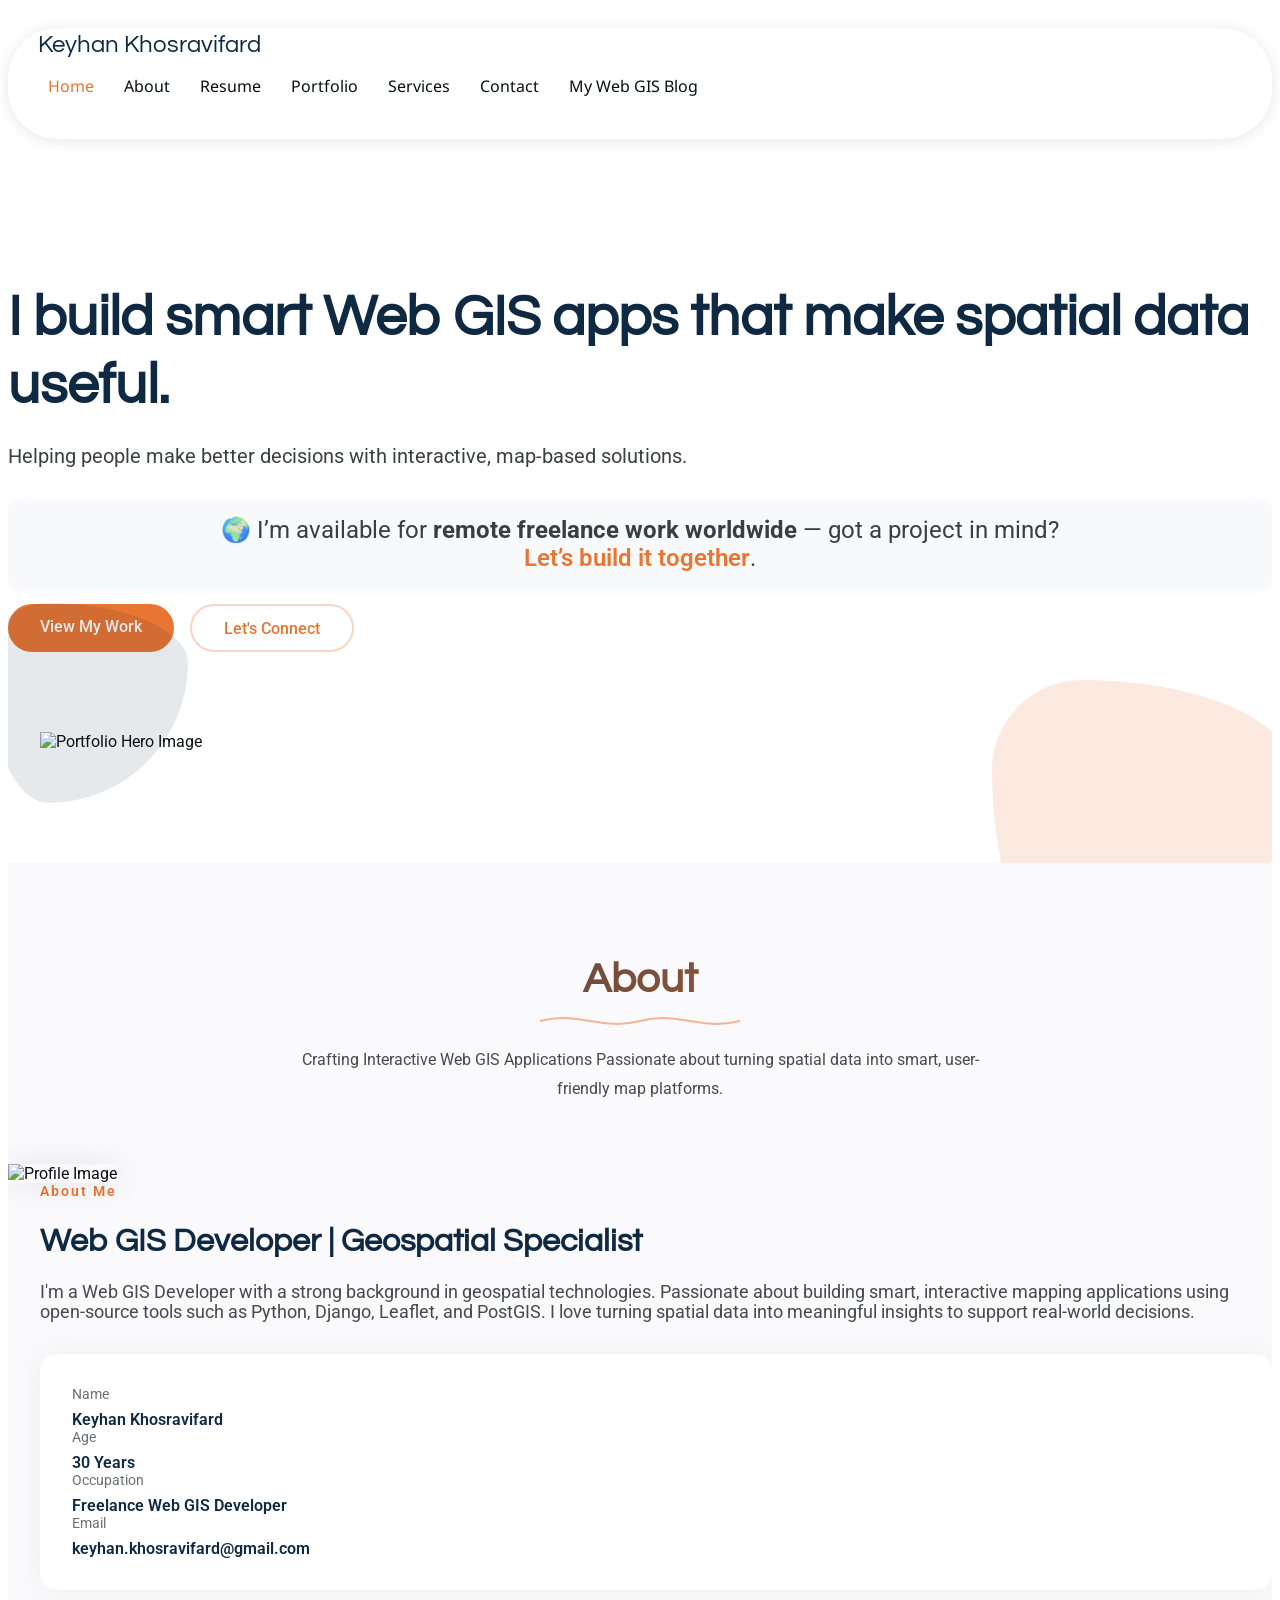
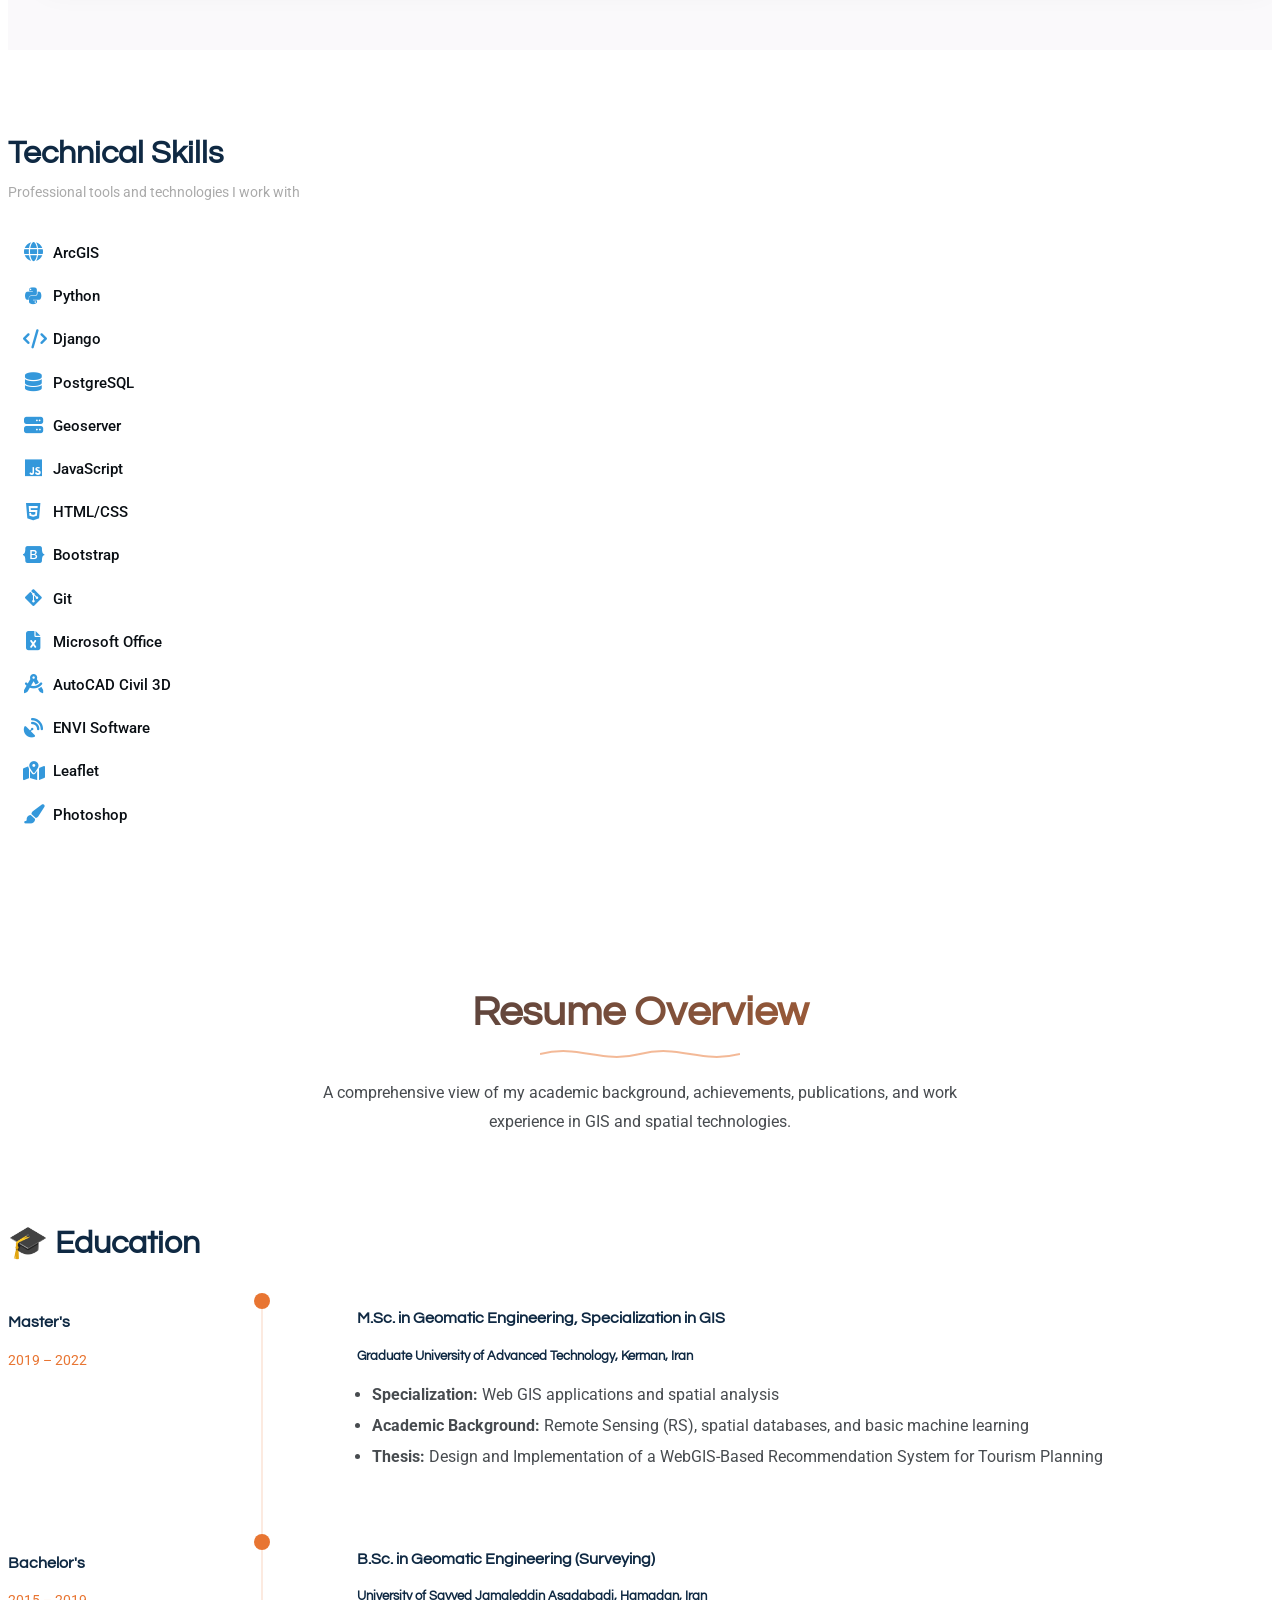
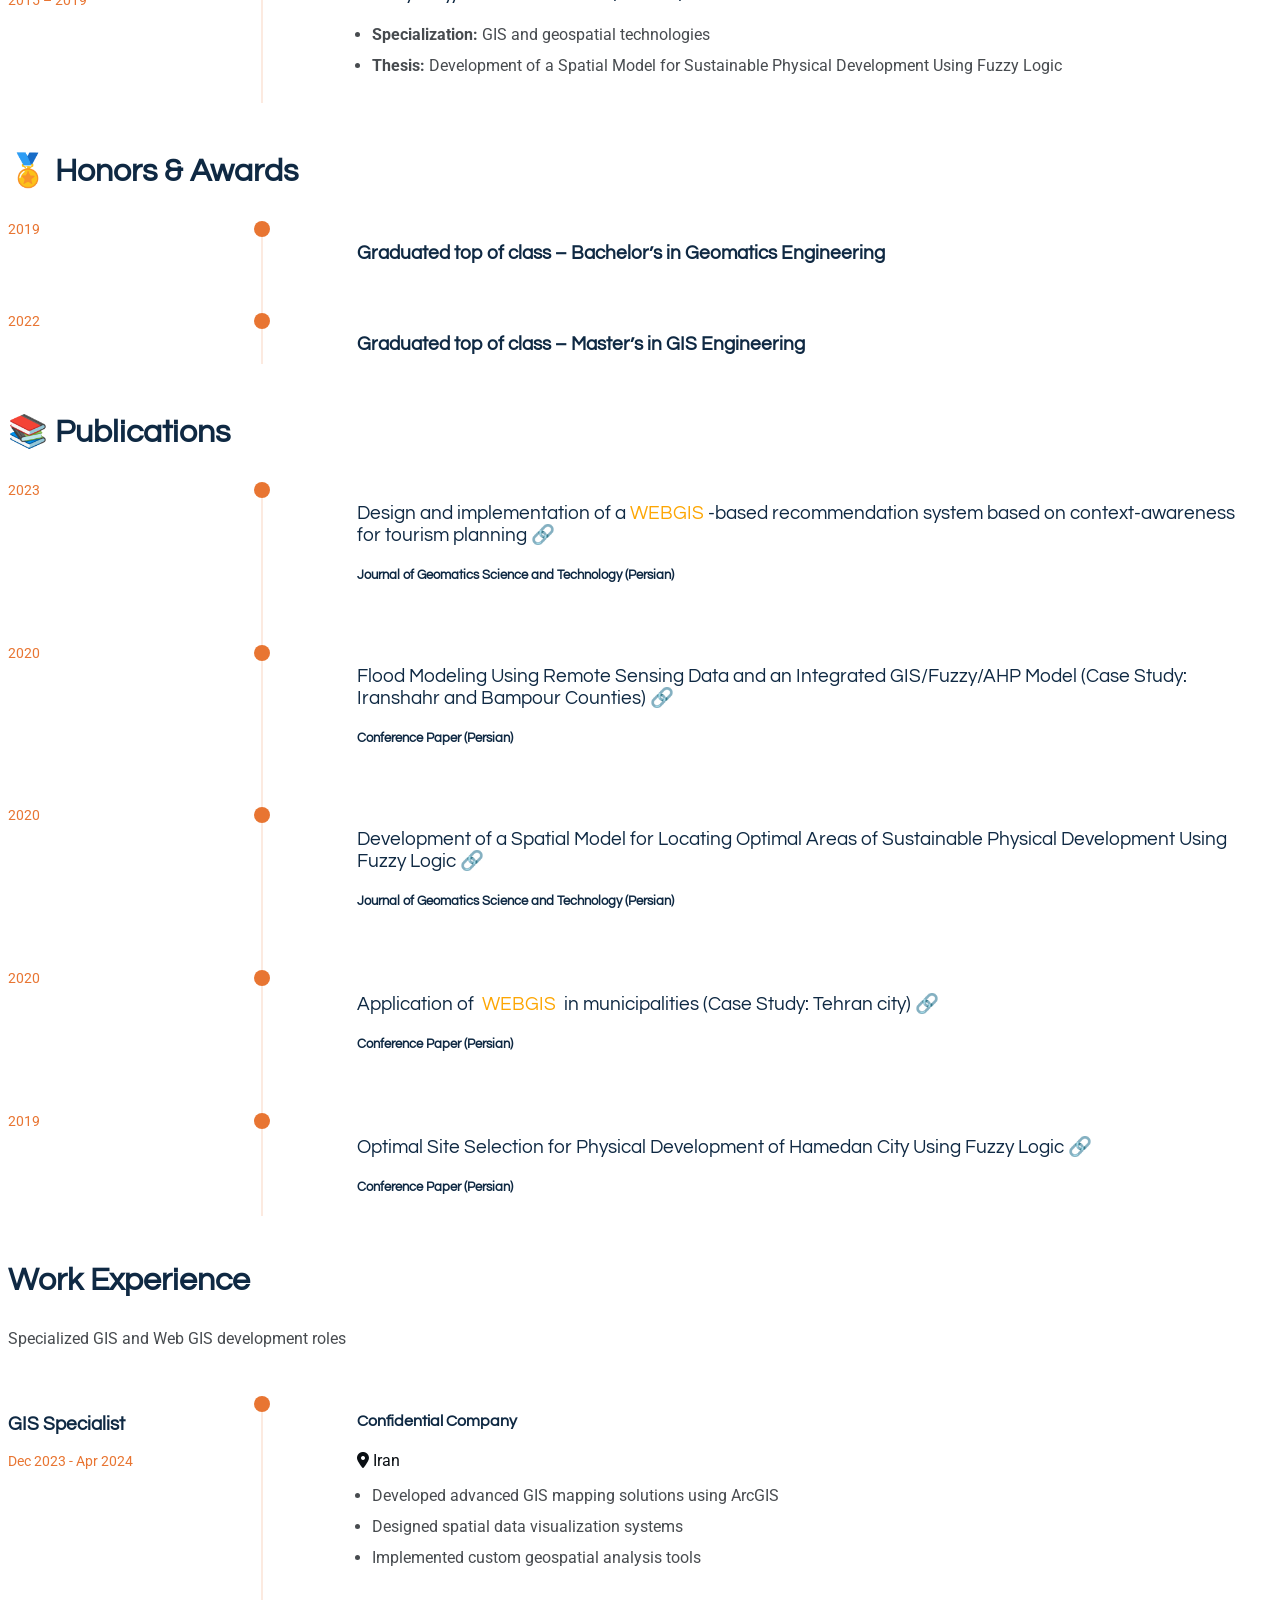
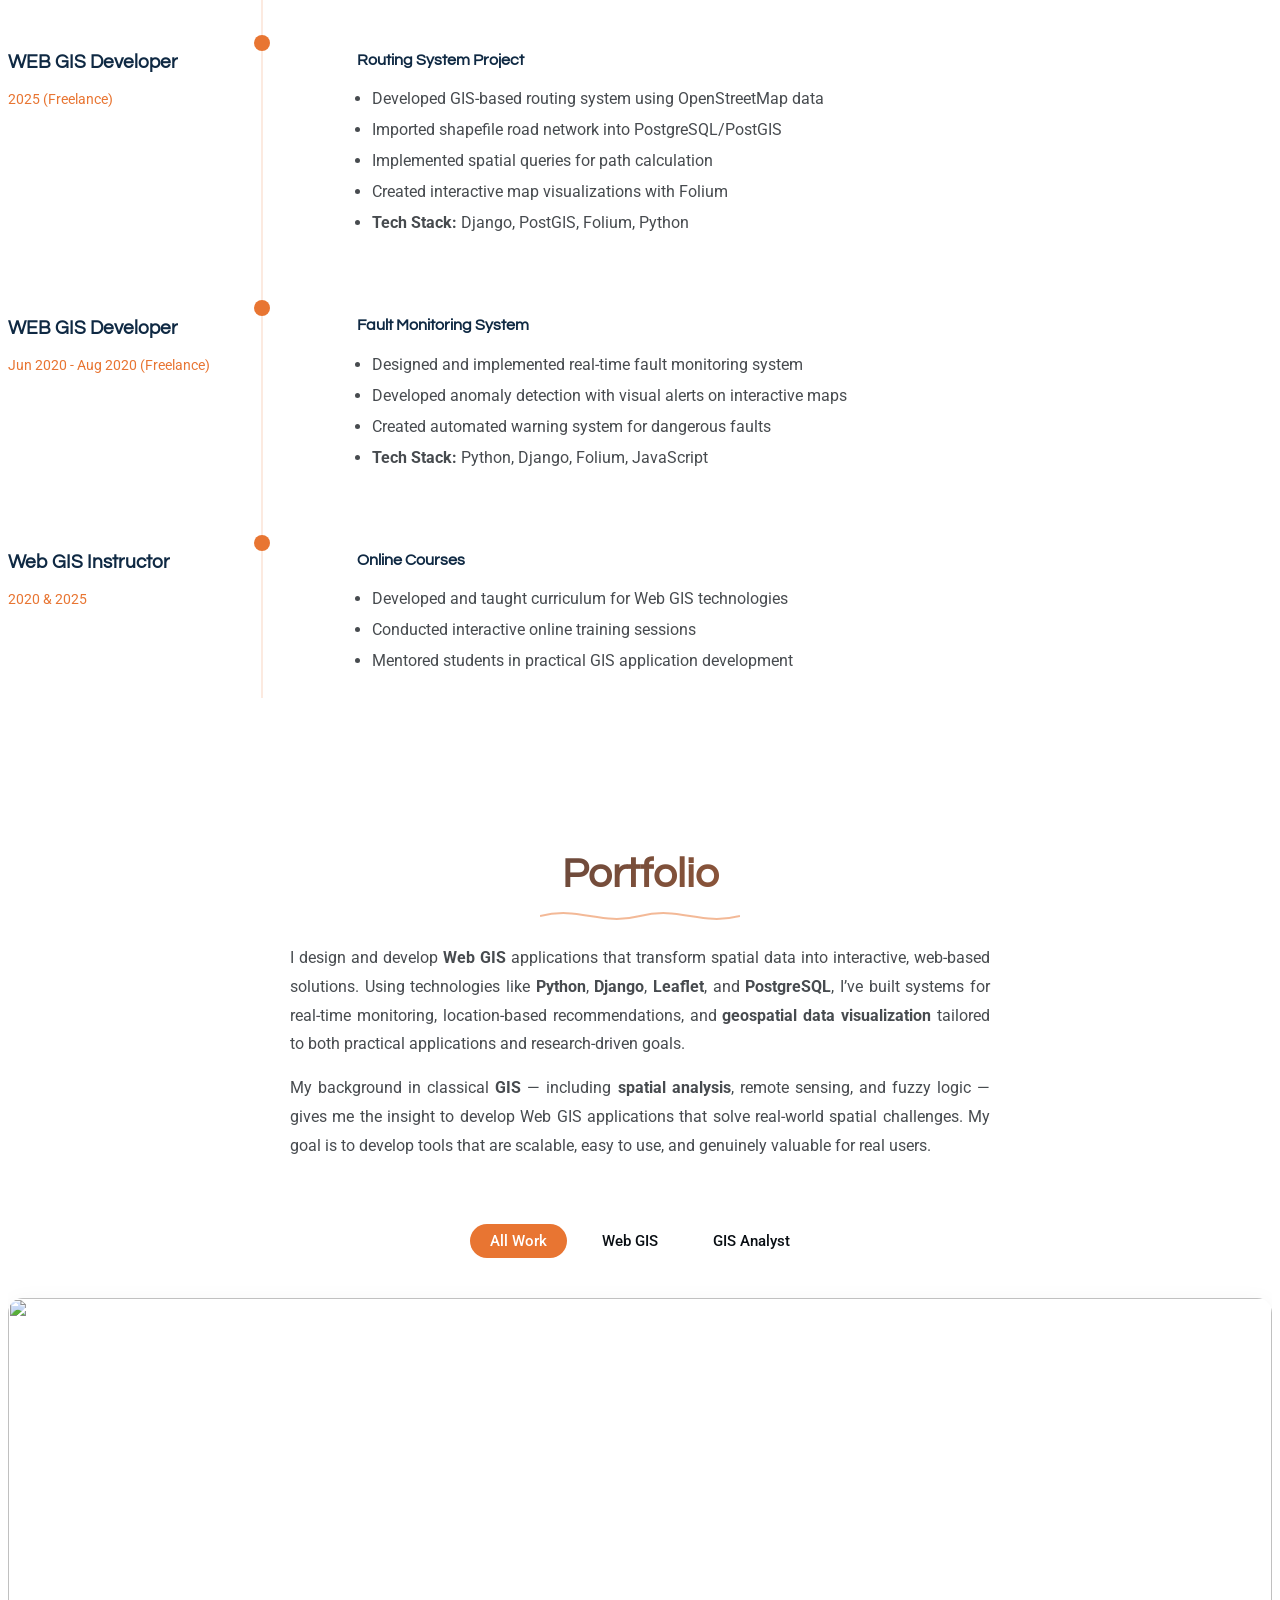
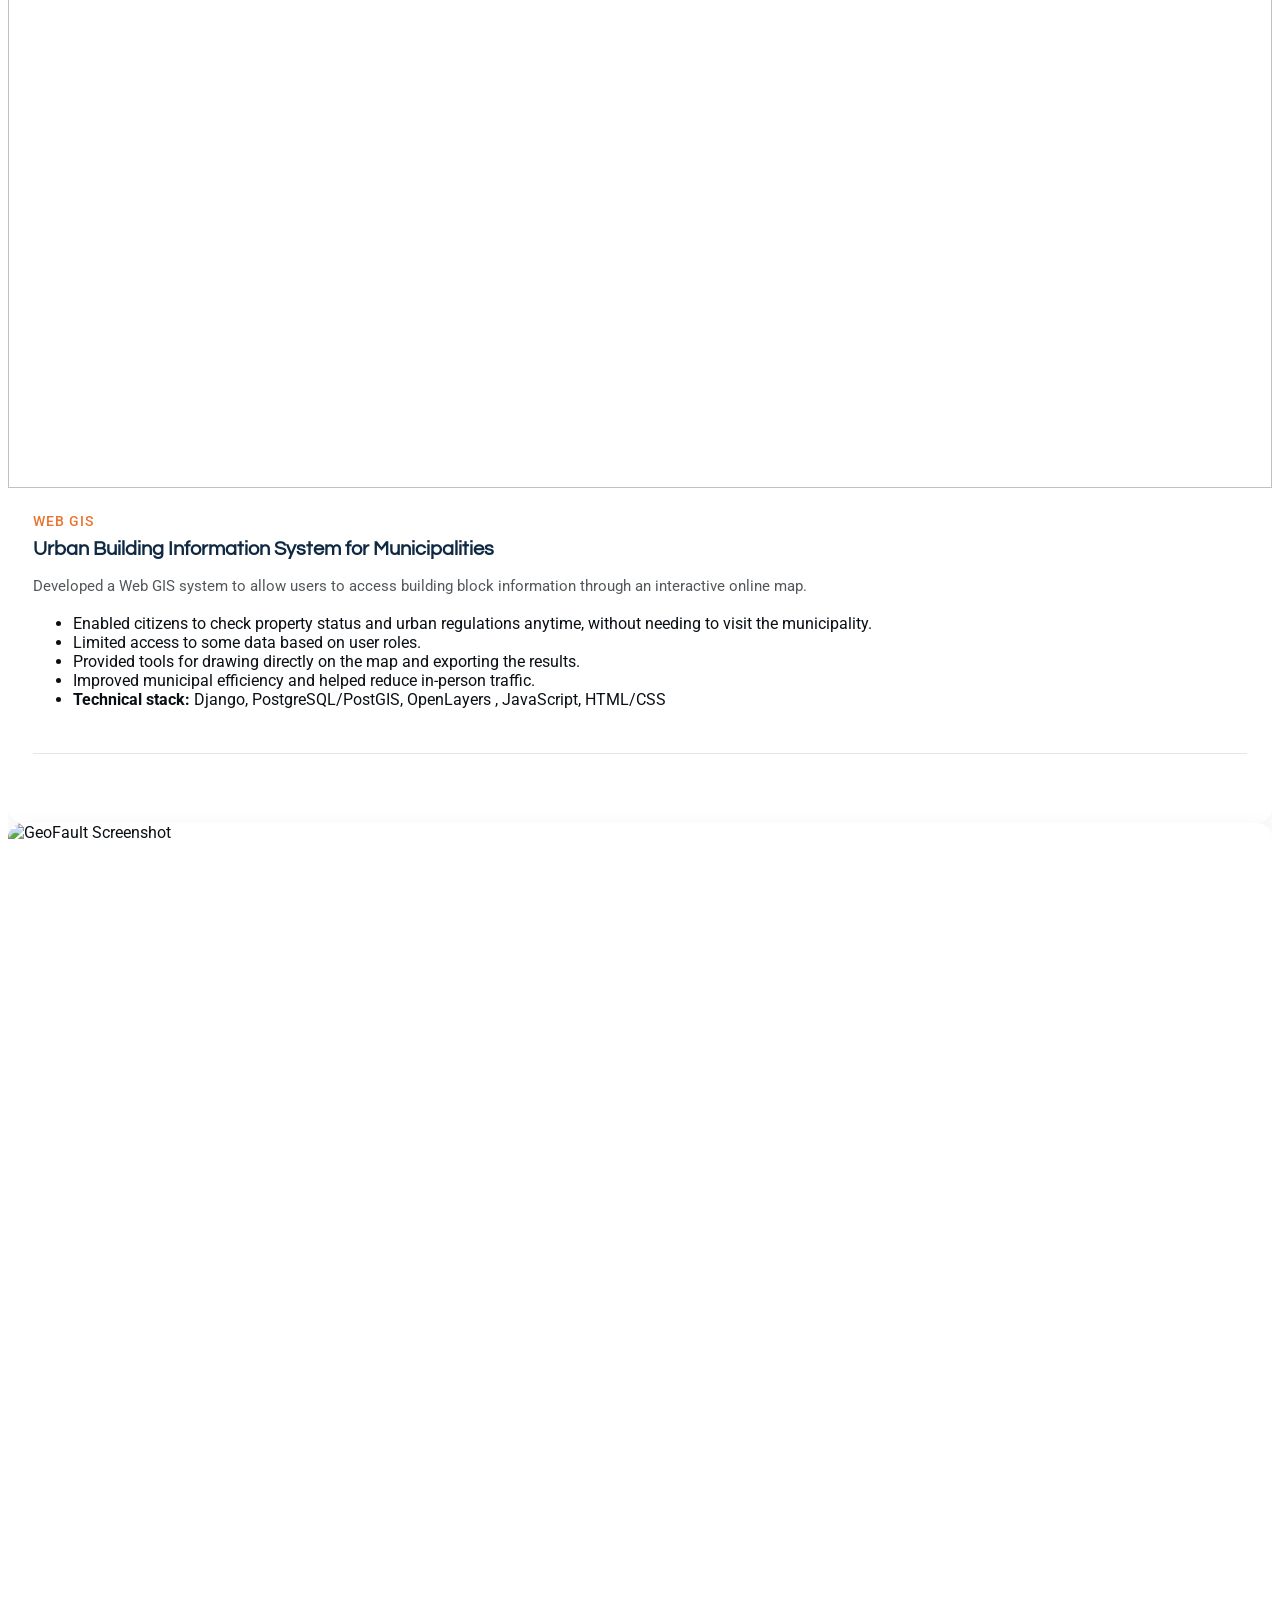
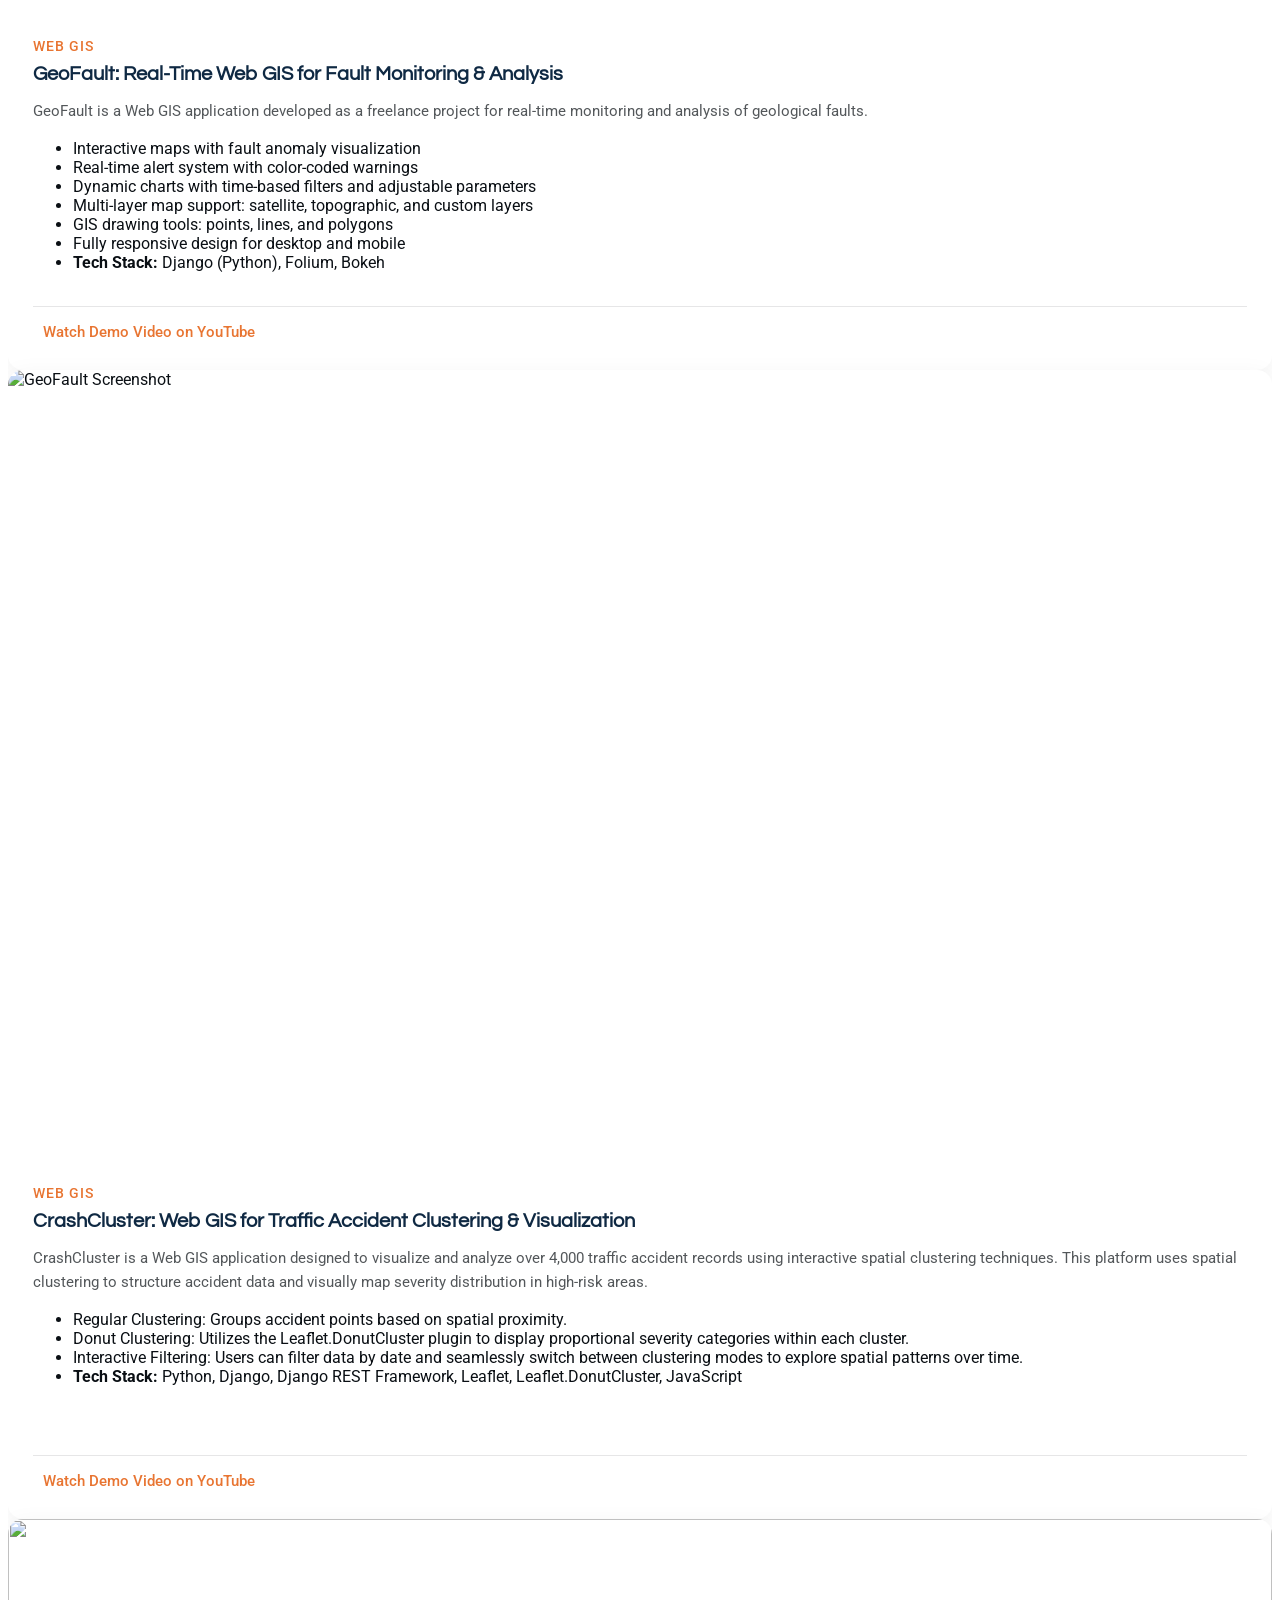
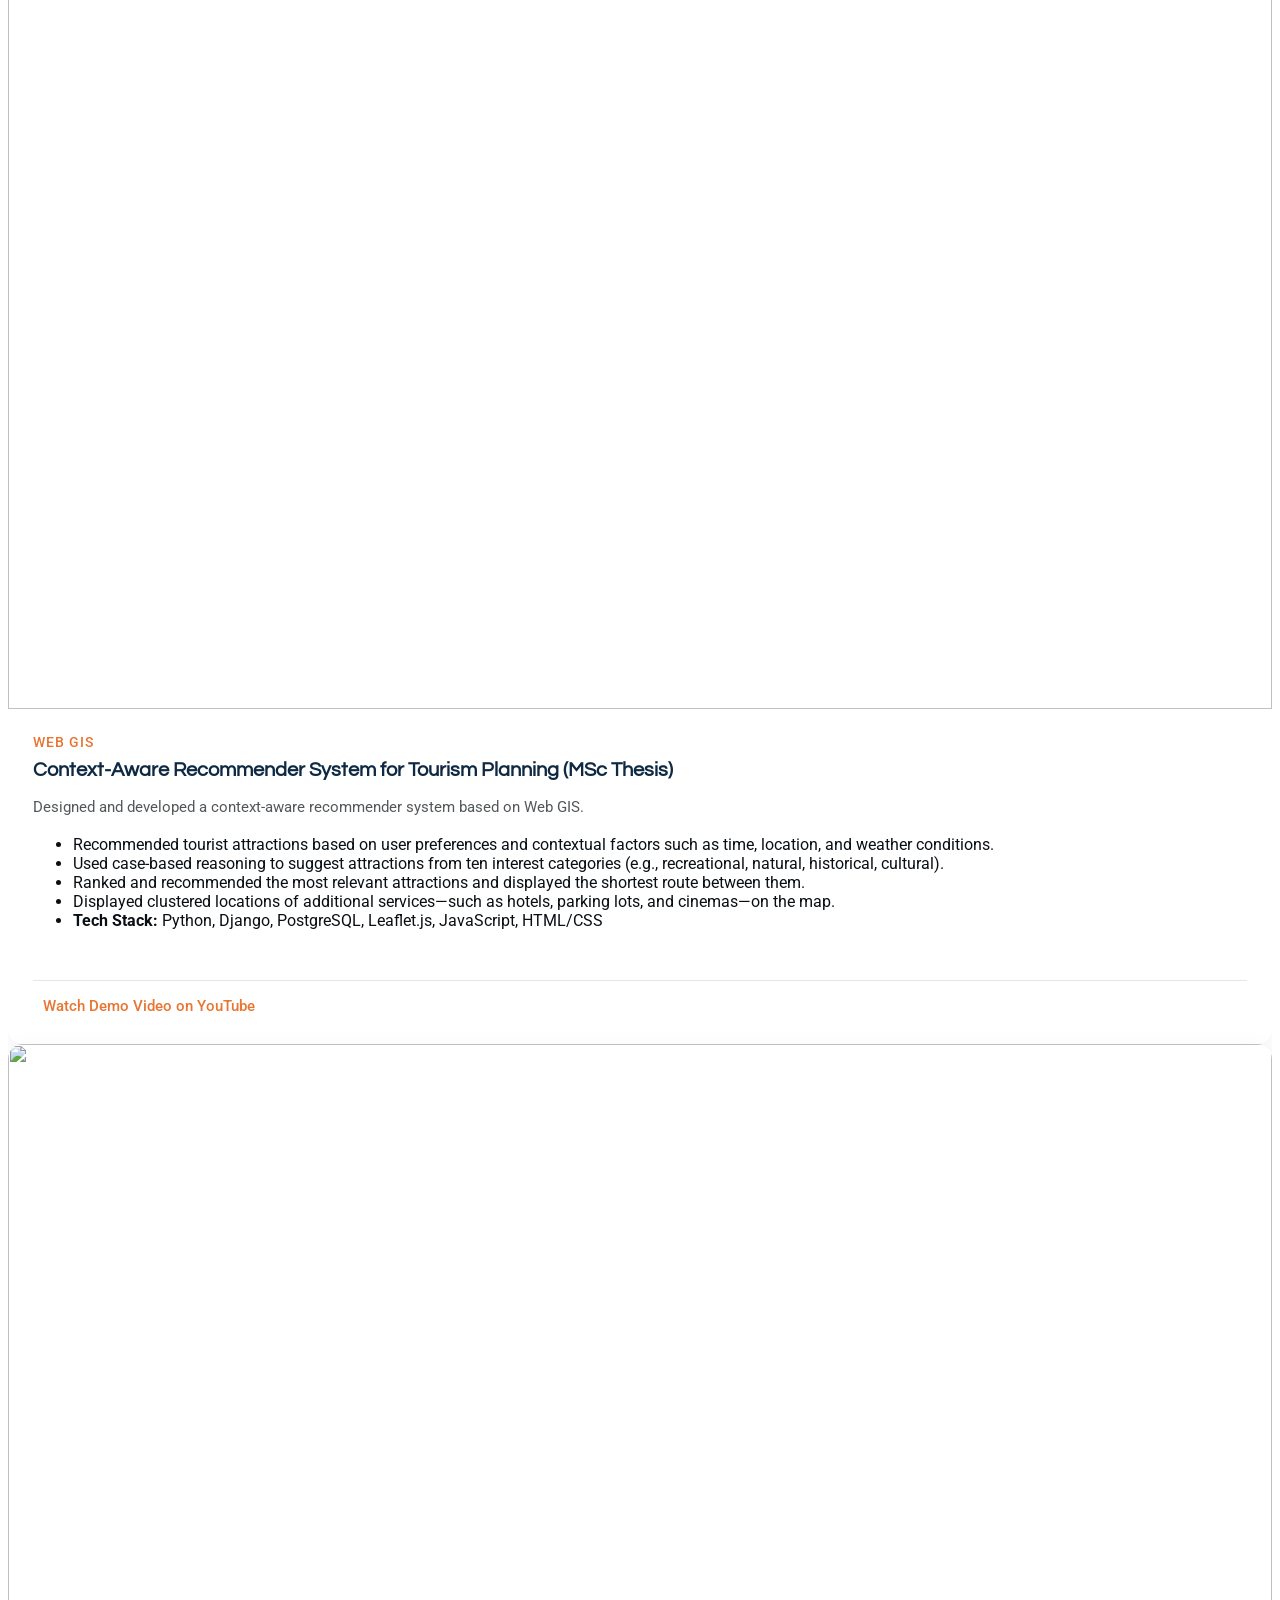
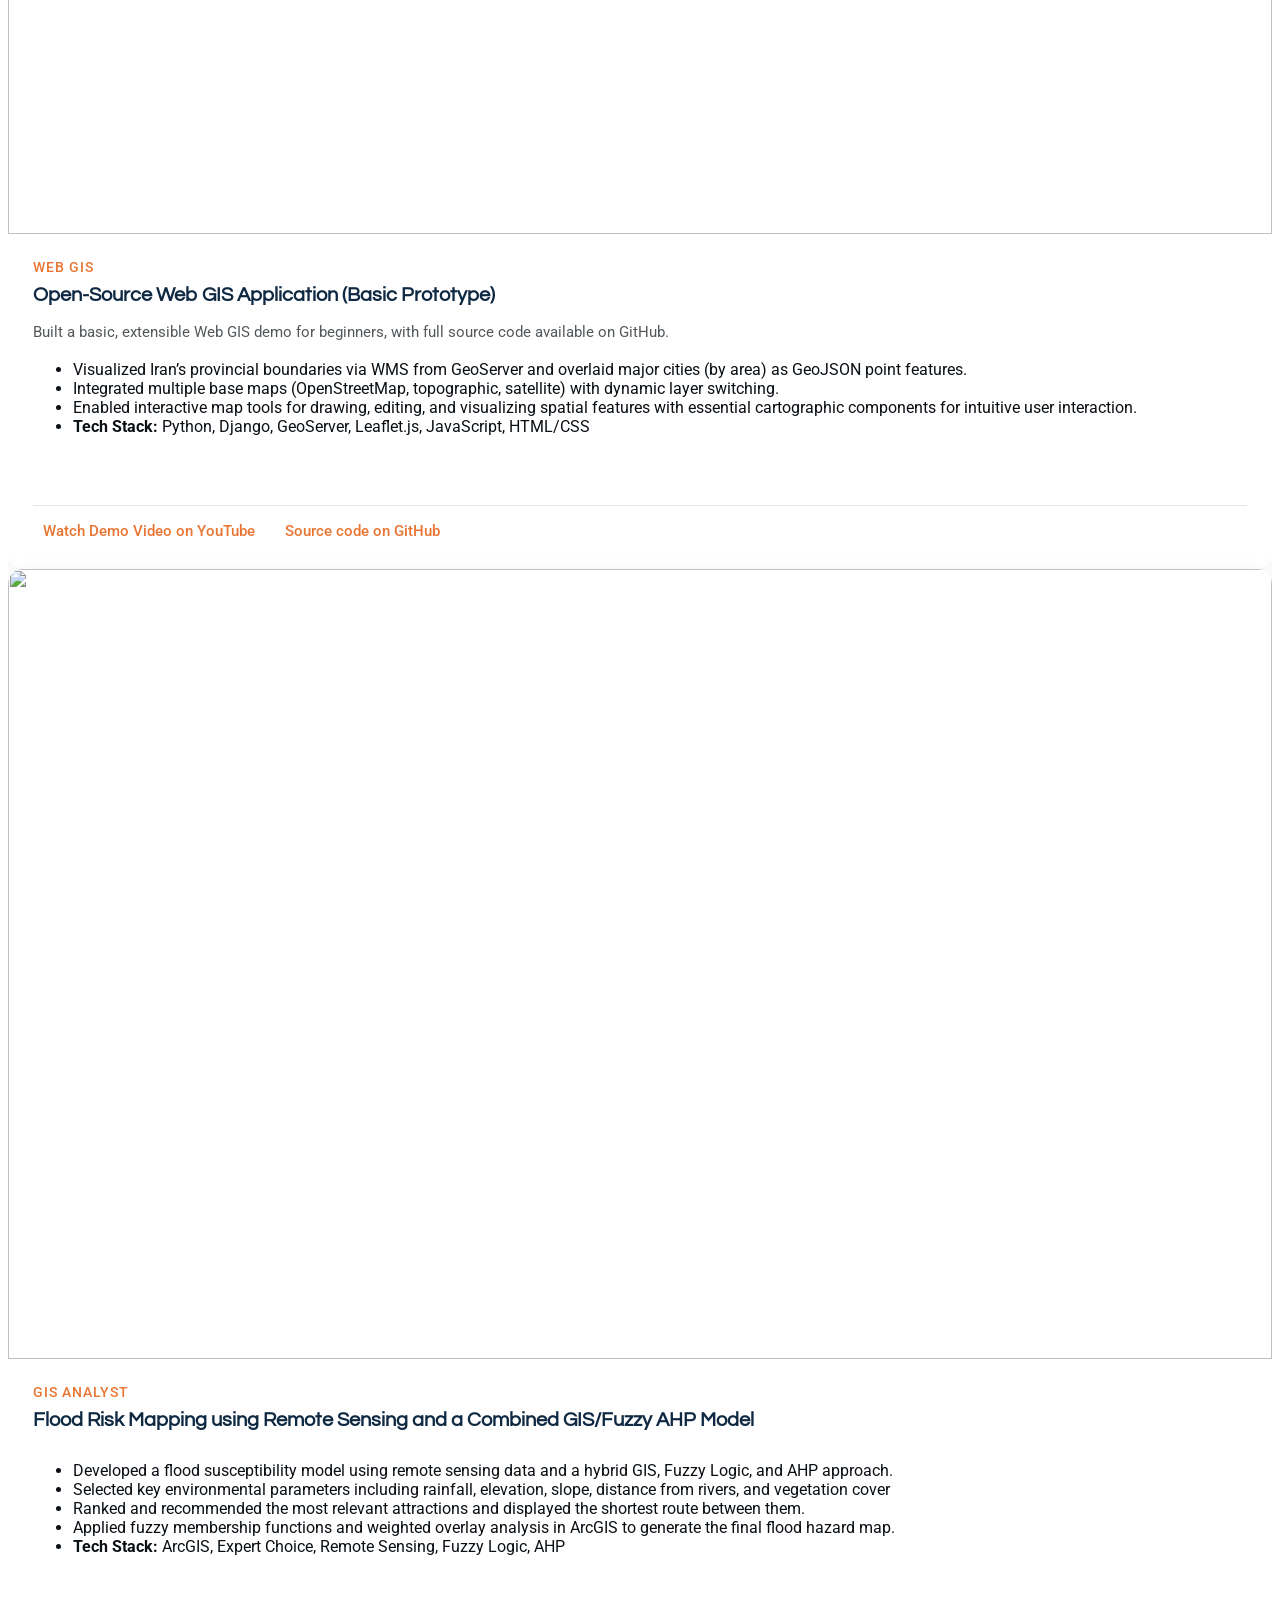
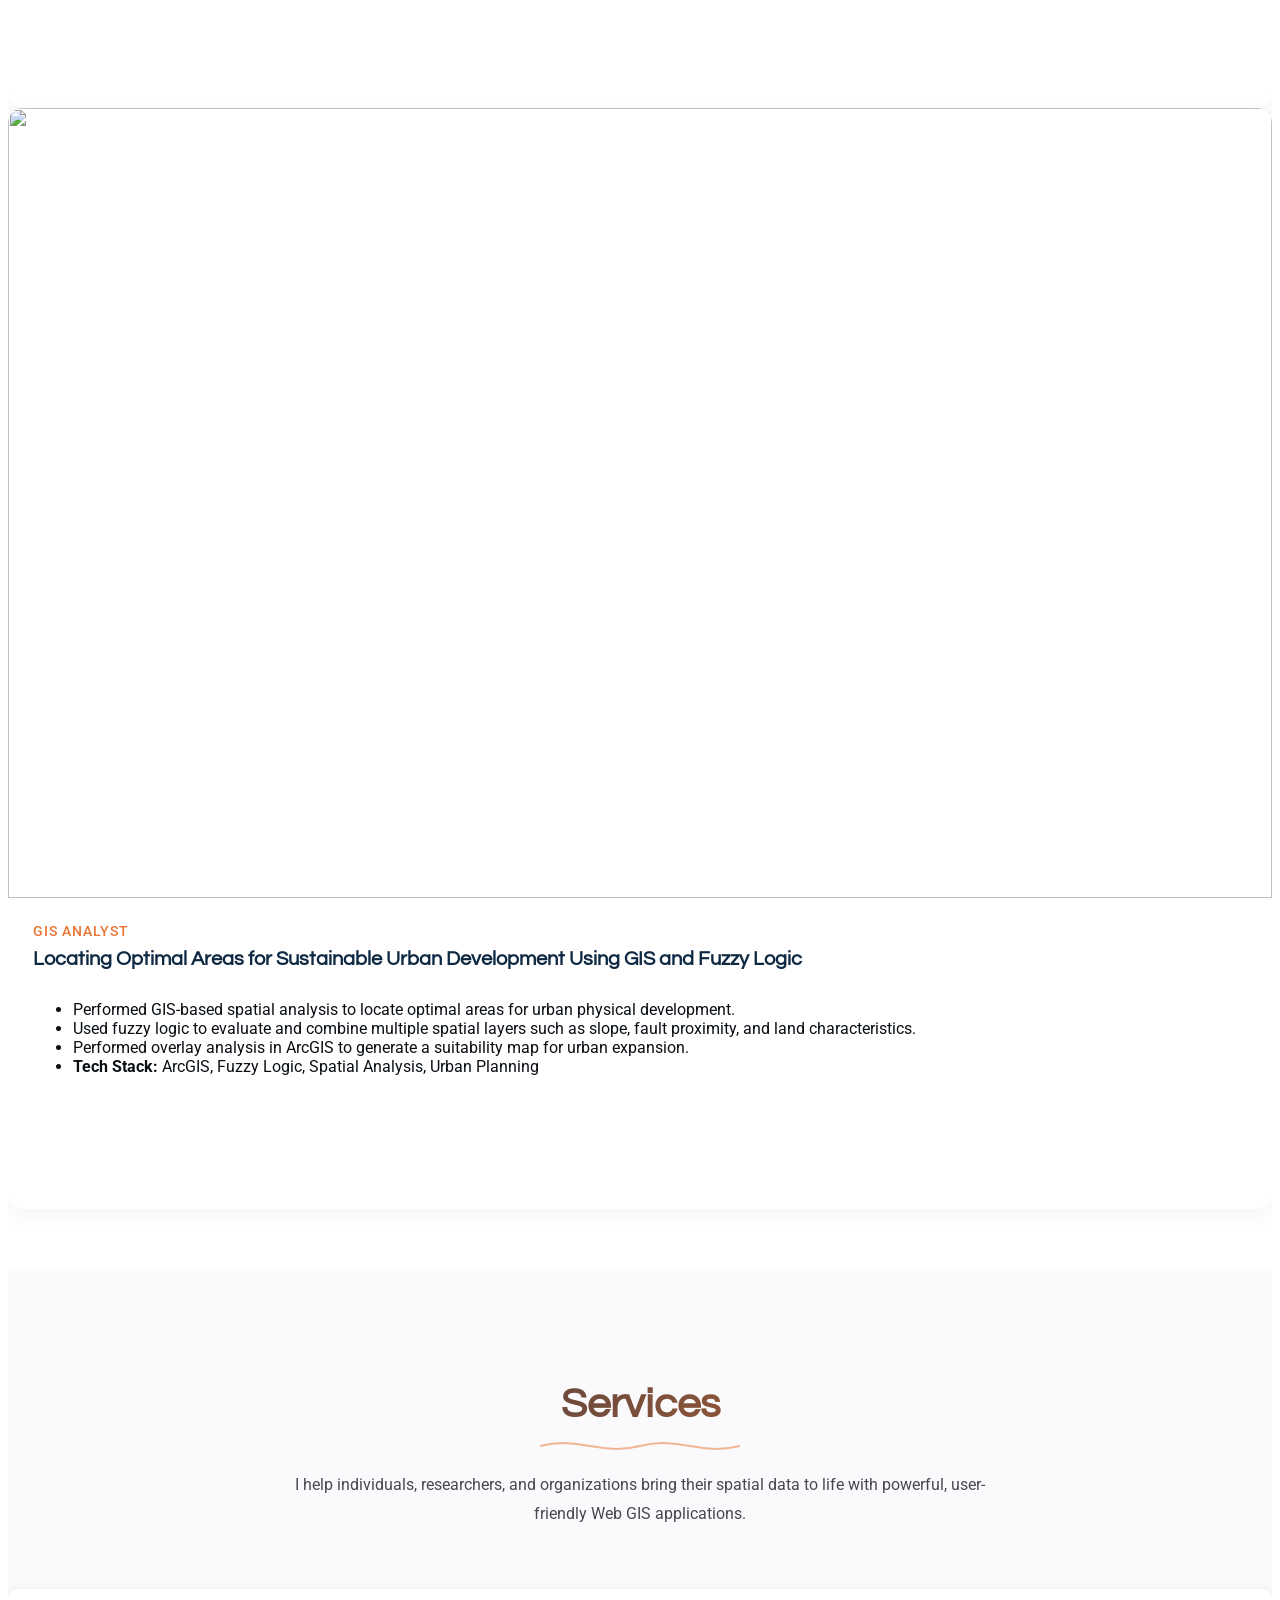
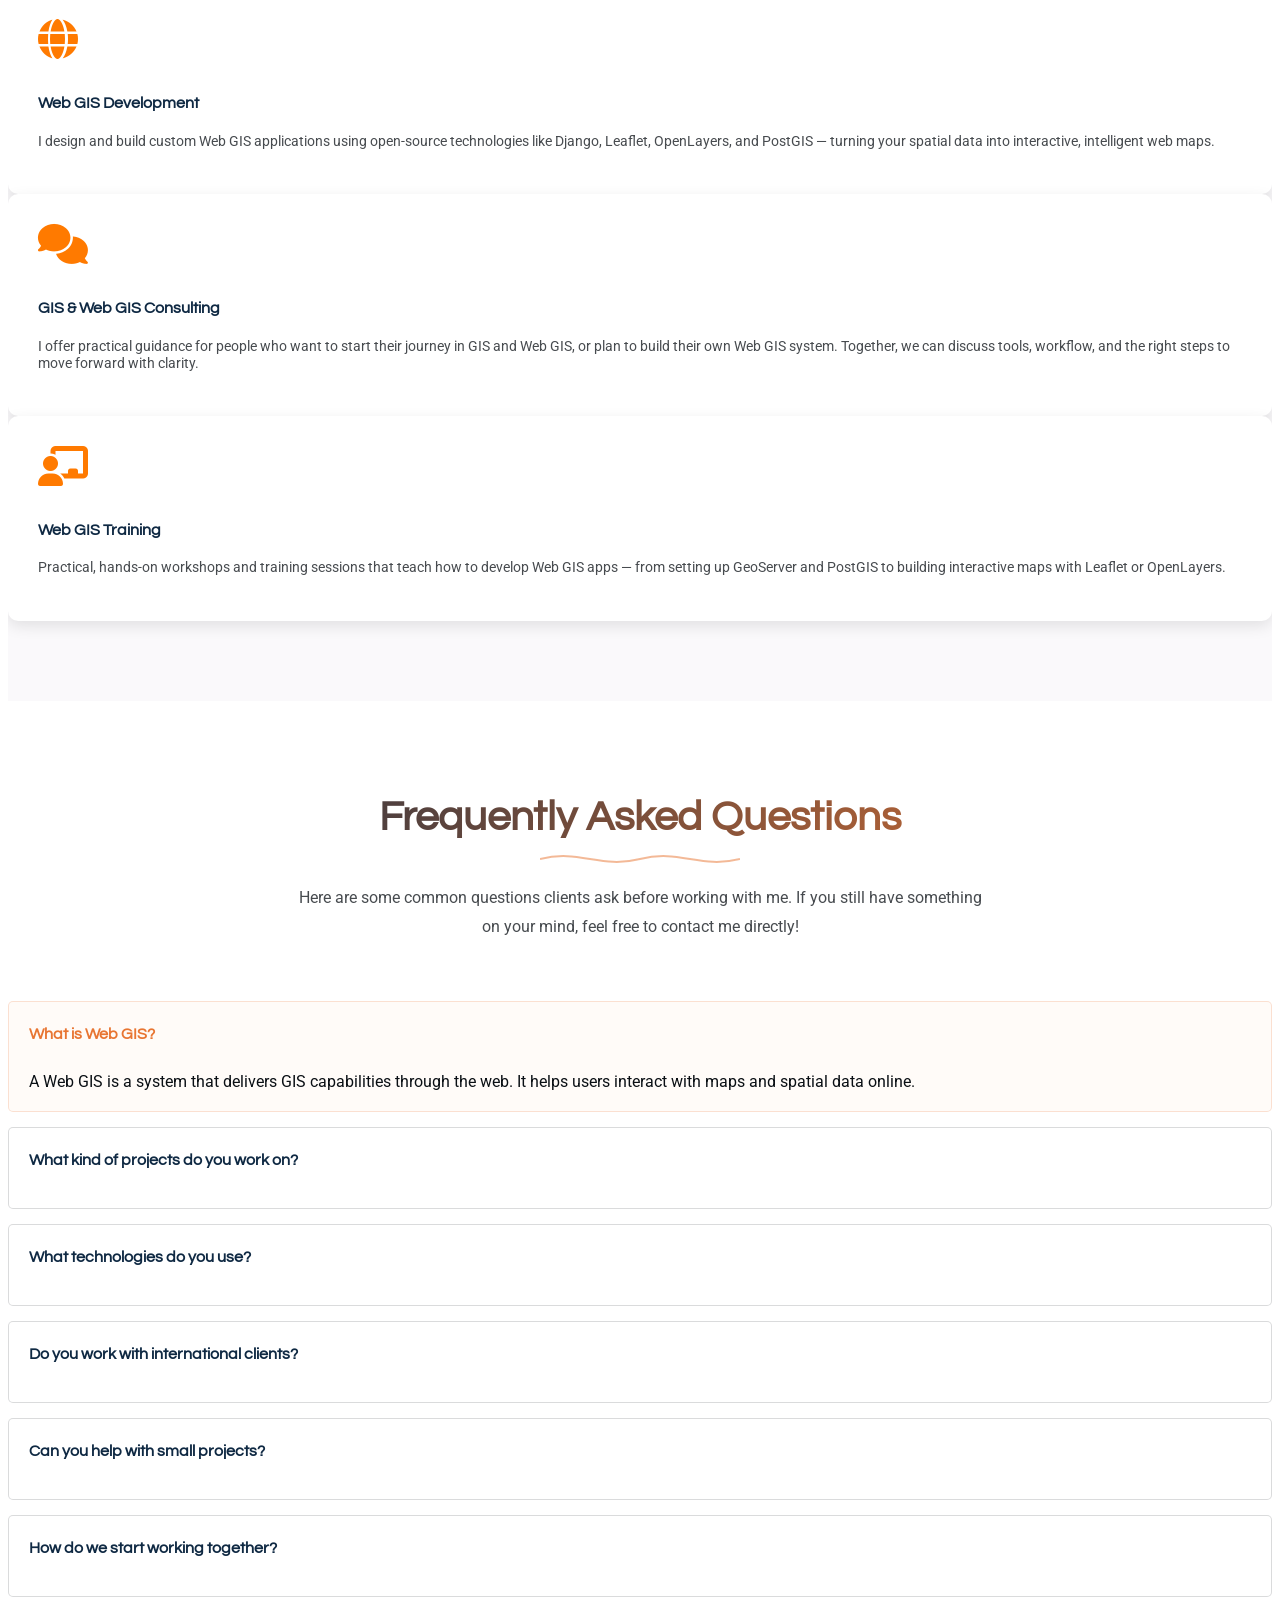
==== commit cd940960: "Change how links to view demo videos are displayed. And add a link to view demo videos on portfolio " ====
--- a/index.html
+++ b/index.html
@@ -411,7 +411,6 @@
                           <li><strong>Specialization:</strong> Web GIS applications and spatial analysis</li>
                           <li><strong>Academic Background:</strong> Remote Sensing (RS), spatial databases, and basic machine learning</li>
                           <li><strong>Thesis:</strong> Design and Implementation of a WebGIS-Based Recommendation System for Tourism Planning</li>
-                          <li><strong>GPA:</strong> 17.83 / 20</li>
                         </ul>
                       </div>
                     </div>
@@ -431,7 +430,6 @@
                         <ul>
                           <li><strong>Specialization:</strong> GIS and geospatial technologies</li>
                           <li><strong>Thesis:</strong> Development of a Spatial Model for Sustainable Physical Development Using Fuzzy Logic</li>
-                          <li><strong>GPA:</strong> 17.82 / 20</li>
                         </ul>
                       </div>
                     </div>
@@ -704,8 +702,14 @@
                       <li>Limited access to some data based on user roles.</li>
                       <li>Provided tools for drawing directly on the map and exporting the results.</li>
                       <li>Improved municipal efficiency and helped reduce in-person traffic.</li>
-                      <li><strong> Technical stack:</strong> Django, PostgreSQL/PostGIS, OpenLayers , JavaScript, HTML/CSS</li> <br>
+                      <li><strong> Technical stack:</strong> Django, PostgreSQL/PostGIS, OpenLayers , JavaScript, HTML/CSS</li>
                     </ul>
+                    <div class="demo-video-link-wrapper" style="margin-bottom: 1.5rem !important">
+                      <a href="https://youtu.be/hKaq3FDv_Hk?si=Z0p_9qO8Z4jH3lL5" target="_blank" rel="noopener noreferrer" class="demo-video-link">
+                        <!-- <i class="bi bi-play-circle"></i> -->
+                        <!-- <span>Watch Demo Video on YouTube</span> -->
+                      </a>
+                    </div>
                   </div>
                 </div>
               </div>
@@ -717,8 +721,11 @@
                 <img src="assets/img/portfolio/geofault_small.webp" loading="lazy" class="img-fluid" alt="GeoFault Screenshot">
                 <div class="portfolio-overlay">
                   <div class="portfolio-actions">
-                    <a href="assets/img/portfolio/geofault_full.webp" class="glightbox preview-link" data-gallery="portfolio-gallery-motion">
+                    <a href="assets/img/portfolio/geofault_full.webp" class="glightbox preview-link" data-gallery="portfolio-gallery-motion" title="View Full Image">
                       <i class="bi bi-eye"></i>
+                    </a>
+                    <a href="https://www.youtube.com/watch?v=hKaq3FDv_Hk" target="_blank" rel="noopener noreferrer" class="youtube-link" title="Watch Demo Video on YouTube">
+                      <i class="bi bi-play-circle"></i>
                     </a>
                     <!-- <a href="portfolio-details.html" class="details-link"><i class="bi bi-arrow-right"></i></a> -->
                   </div>
@@ -738,7 +745,12 @@
                     <li>Fully responsive design for desktop and mobile</li>
                     <li><strong>Tech Stack:</strong> Django (Python), Folium, Bokeh</li>
                   </ul>
-                  <p>🎥 <a href="https://www.youtube.com/watch?v=hKaq3FDv_Hk" target="_blank" rel="noopener noreferrer">Watch Demo on YouTube</a></p>
+                  <div class="demo-video-link-wrapper">
+                    <a href="https://www.youtube.com/watch?v=hKaq3FDv_Hk" target="_blank" rel="noopener noreferrer" class="demo-video-link">
+                      <i class="bi bi-play-circle"></i>
+                      <span>Watch Demo Video on YouTube</span>
+                    </a>
+                  </div>
                 </div>
               </div>
             </div>
@@ -755,6 +767,9 @@
                     <a href="assets/img/portfolio/crash_analysis_full.webp" class="glightbox preview-link" data-gallery="portfolio-gallery-motion">
                       <i class="bi bi-eye"></i>
                     </a>
+                    <a href="https://youtu.be/-eLjji1M8OA?si=IZuG8HHSY-rRQB8B" target="_blank" rel="noopener noreferrer" class="youtube-link" title="Watch Demo Video on YouTube">
+                      <i class="bi bi-play-circle"></i>
+                    </a>
                     <!-- <a href="portfolio-details.html" class="details-link"><i class="bi bi-arrow-right"></i></a> -->
                   </div>
                 </div>
@@ -762,7 +777,9 @@
               <div class="portfolio-content">
                 <span class="category">Web GIS</span>
                 <h3>CrashCluster: Web GIS for Traffic Accident Clustering & Visualization</h3>
-                <p>CrashCluster is a Web GIS application designed to visualize and analyze over 4,000 traffic accident records using interactive spatial clustering techniques.</p>
+                <p>CrashCluster is a Web GIS application designed to visualize and analyze over 4,000 traffic accident records using interactive spatial clustering techniques. 
+                   This platform uses spatial clustering to structure accident data and visually map severity distribution in high-risk areas.
+                </p>
                 <div class="description">
                   <ul>
                     <li>Regular Clustering: Groups accident points based on spatial proximity.</li>
@@ -770,7 +787,12 @@
                     <li>Interactive Filtering: Users can filter data by date and seamlessly switch between clustering modes to explore spatial patterns over time.</li>
                     <li><strong>Tech Stack:</strong> Python, Django, Django REST Framework, Leaflet, Leaflet.DonutCluster, JavaScript</li>
                   </ul>
-                  <p>🎥 <a href="https://youtu.be/-eLjji1M8OA?si=IZuG8HHSY-rRQB8B" target="_blank" rel="noopener noreferrer">Watch Demo on YouTube</a></p>
+                  <div class="demo-video-link-wrapper">
+                    <a href="https://youtu.be/-eLjji1M8OA?si=IZuG8HHSY-rRQB8B" target="_blank" rel="noopener noreferrer" class="demo-video-link">
+                      <i class="bi bi-play-circle"></i>
+                      <span>Watch Demo Video on YouTube</span>
+                    </a>
+                  </div>
                 </div>
               </div>
             </div>
@@ -786,6 +808,9 @@
                   <div class="portfolio-overlay">
                     <div class="portfolio-actions">
                       <a href="assets/img/portfolio/portfolio-3_full.webp" loading="lazy" class="glightbox preview-link" data-gallery="portfolio-gallery-motion"><i class="bi bi-eye"></i></a>
+                      <a href="https://www.youtube.com/watch?v=Emny4izfxYg" target="_blank" rel="noopener noreferrer" class="youtube-link" title="Watch Demo Video on YouTube">
+                        <i class="bi bi-play-circle"></i>
+                      </a>
                       <!-- <a href="portfolio-details.html" class="details-link"><i class="bi bi-arrow-right"></i></a> -->
                     </div>
                   </div>
@@ -802,6 +827,13 @@
                       <li>Displayed clustered locations of additional services—such as hotels, parking lots, and cinemas—on the map.</li>
                       <li><strong>Tech Stack:</strong> Python, Django, PostgreSQL, Leaflet.js, JavaScript, HTML/CSS</li>
                     </ul>
+                    <div class="demo-video-link-wrapper">
+                      <a href="https://www.youtube.com/watch?v=Emny4izfxYg" target="_blank" rel="noopener noreferrer" class="demo-video-link">
+                        <i class="bi bi-play-circle"></i>
+                        <span>Watch Demo Video on YouTube</span>
+                      </a>
+                    </div>
+
                   </div>
                 </div>
               </div>
@@ -814,6 +846,9 @@
                 <div class="portfolio-overlay">
                   <div class="portfolio-actions">
                     <a href="assets/img/portfolio/basic_web_gis_full.webp" class="glightbox preview-link" data-gallery="portfolio-gallery-motion"><i class="bi bi-eye"></i></a>
+                    <a href="https://youtu.be/Evt1cmX8OIw?si=6S5OcpFFzxW7zJ9c" target="_blank" rel="noopener noreferrer" class="youtube-link" title="Watch Demo Video on YouTube">
+                      <i class="bi bi-play-circle"></i>
+                    </a>
                     <!-- <a href="portfolio-details.html" class="details-link"><i class="bi bi-arrow-right"></i></a> -->
                   </div>
                 </div>
@@ -829,15 +864,16 @@
                     <li>Enabled interactive map tools for drawing, editing, and visualizing spatial features with essential cartographic components for intuitive user interaction.</li>
                     <li><strong>Tech Stack:</strong> Python, Django, GeoServer, Leaflet.js, JavaScript, HTML/CSS</li>
                   </ul>
-                  
-                  <p>🎥 <a href="https://youtu.be/Evt1cmX8OIw?si=6S5OcpFFzxW7zJ9c" target="_blank" rel="noopener noreferrer">
-                    Watch Demo on YouTube
-                  </a></p>
-
-                  <p style="margin-top: 0.5rem;"><strong>Source code on GitHub:</strong>
-                  <a href="https://github.com/KeyhanGIS/iran-provinces-webgis" target="_blank">
-                    github.com/keyhangis
-                  </a></p> 
+                  <div class="demo-video-link-wrapper">
+                    <a href="https://youtu.be/Evt1cmX8OIw?si=6S5OcpFFzxW7zJ9c" target="_blank" rel="noopener noreferrer" class="demo-video-link">
+                      <i class="bi bi-play-circle"></i>
+                      <span>Watch Demo Video on YouTube</span>
+                    </a>
+                    <a href="https://github.com/KeyhanGIS/iran-provinces-webgis" target="_blank" rel="noopener noreferrer" class="demo-video-link">
+                      <i class="bi bi-github"></i>
+                      <span>Source code on GitHub</span>
+                    </a>
+                  </div>  
                 
 
                 </div>
@@ -867,7 +903,7 @@
                       <li>Applied fuzzy membership functions and weighted overlay analysis in ArcGIS to generate the final flood hazard map.</li>
                       <li><strong>Tech Stack:</strong> ArcGIS, Expert Choice, Remote Sensing, Fuzzy Logic, AHP</li>
                     </ul>
-                  </div>
+                  </div><br><br>
                 </div>
               </div>
             </div><!-- End Portfolio Item -->
@@ -891,7 +927,7 @@
                       <li>Performed GIS-based spatial analysis to locate optimal areas for urban physical development.</li>
                       <li>Used fuzzy logic to evaluate and combine multiple spatial layers such as slope, fault proximity, and land characteristics.</li>
                       <li> Performed overlay analysis in ArcGIS to generate a suitability map for urban expansion.</li>
-                      <li><strong>Tech Stack:</strong> ArcGIS, Fuzzy Logic, Spatial Analysis, Urban Planning</li> <br><br><br>
+                      <li><strong>Tech Stack:</strong> ArcGIS, Fuzzy Logic, Spatial Analysis, Urban Planning</li>
                     </ul>
                   </div>
                 </div>
--- a/assets/css/main.css
+++ b/assets/css/main.css
@@ -1283,6 +1283,15 @@
   transform: scale(1.1);
 }
 
+.portfolio .portfolio-card .portfolio-overlay .portfolio-actions a.youtube-link {
+  position: relative;
+}
+
+.portfolio .portfolio-card .portfolio-overlay .portfolio-actions a.youtube-link:hover {
+  background-color: #e87532;
+  color: var(--contrast-color);
+}
+
 .portfolio .portfolio-card .portfolio-content {
   padding: 25px;
 }
@@ -1313,6 +1322,16 @@
   color: color-mix(in srgb, var(--default-color), transparent 30%);
   margin: 0;
   line-height: 1.6;
+}
+
+.portfolio .portfolio-card .portfolio-content .description {
+  min-height: 200px;
+  display: flex;
+  flex-direction: column;
+}
+
+.portfolio .portfolio-card .portfolio-content .description ul {
+  flex-grow: 1;
 }
 
 @media (max-width: 768px) {
@@ -2060,3 +2079,71 @@
   line-height: 1.8;
   color: #444;
 }
+
+/* Demo Video Link Styling */
+.demo-video-link-wrapper {
+  margin-top: 18px;
+  padding-top: 12px;
+  border-top: 1px solid color-mix(in srgb, var(--default-color), transparent 90%);
+  display: flex;
+  flex-wrap: wrap;
+  gap: 20px;
+  align-items: center;
+}
+
+.demo-video-link {
+  display: inline-flex;
+  align-items: center;
+  gap: 10px;
+  color: var(--accent-color);
+  font-size: 15px;
+  font-weight: 500;
+  text-decoration: none;
+  transition: all 0.3s ease;
+  padding: 4px 0;
+}
+
+.demo-video-link i {
+  font-size: 18px;
+  transition: transform 0.3s ease;
+}
+
+.demo-video-link:hover {
+  color: var(--accent-color);
+}
+
+.demo-video-link:hover i {
+  transform: scale(1.15);
+}
+
+/* Source Code Link Styling */
+.source-code-link-wrapper {
+  margin-top: 18px;
+  padding-top: 12px;
+  border-top: 1px solid color-mix(in srgb, var(--default-color), transparent 90%);
+}
+
+.source-code-link {
+  display: inline-flex;
+  align-items: center;
+  gap: 10px;
+  color: var(--default-color);
+  font-size: 15px;
+  font-weight: 500;
+  text-decoration: none;
+  transition: all 0.3s ease;
+  padding: 4px 0;
+}
+
+.source-code-link i {
+  font-size: 18px;
+  transition: transform 0.3s ease;
+}
+
+.source-code-link:hover {
+  color: var(--accent-color);
+}
+
+.source-code-link:hover i {
+  transform: scale(1.15);
+}
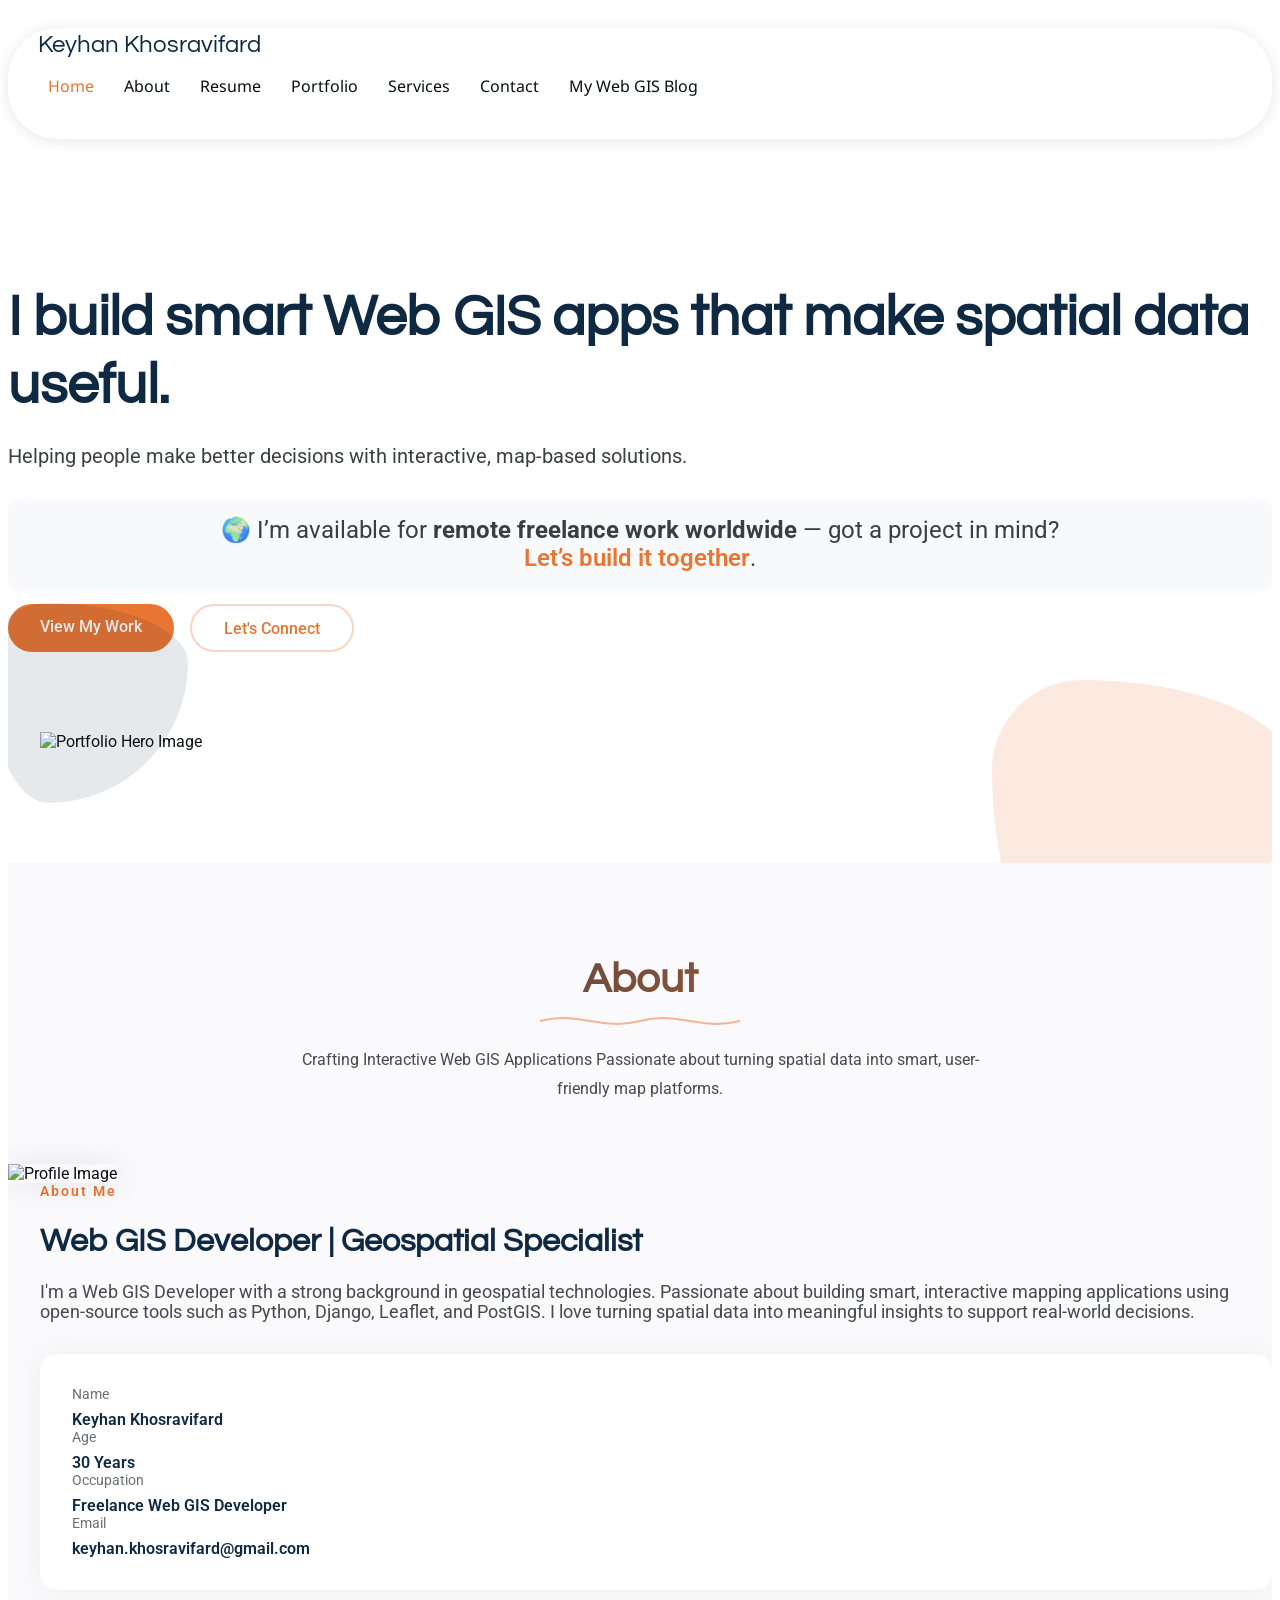
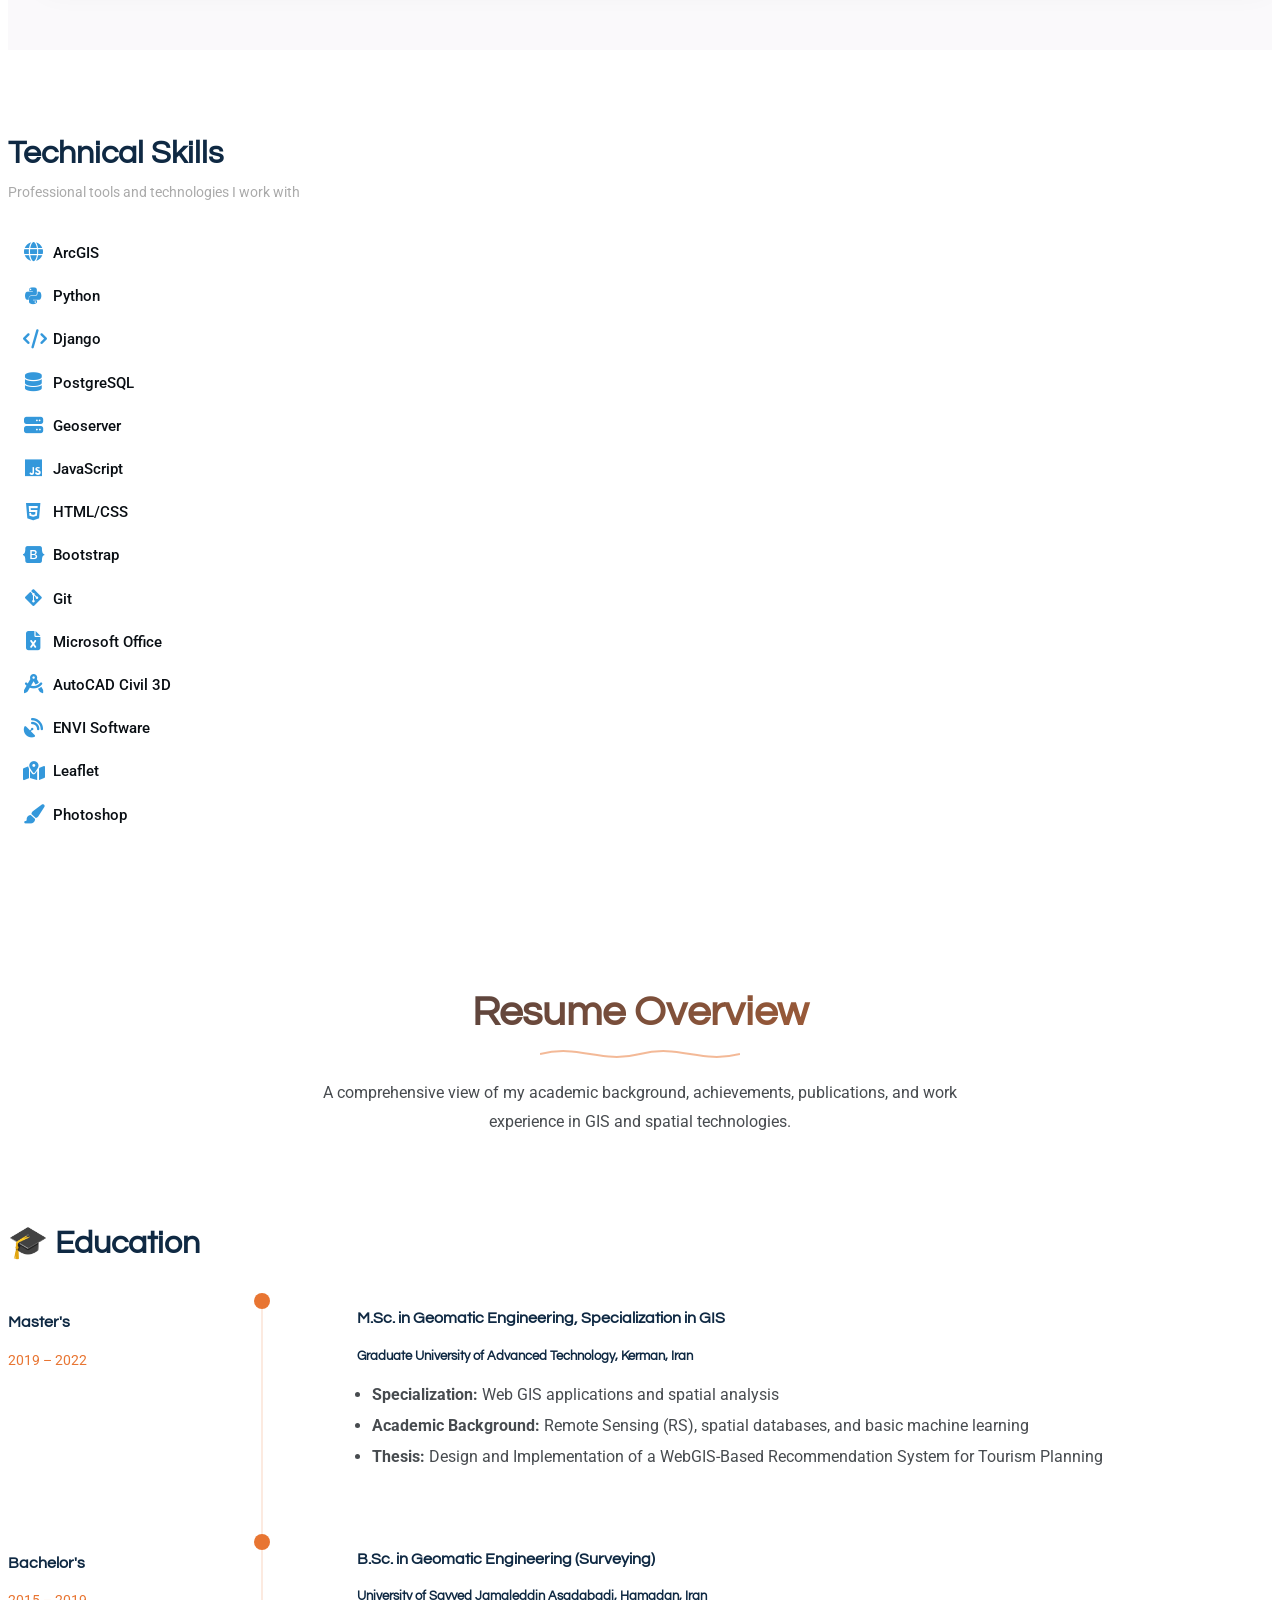
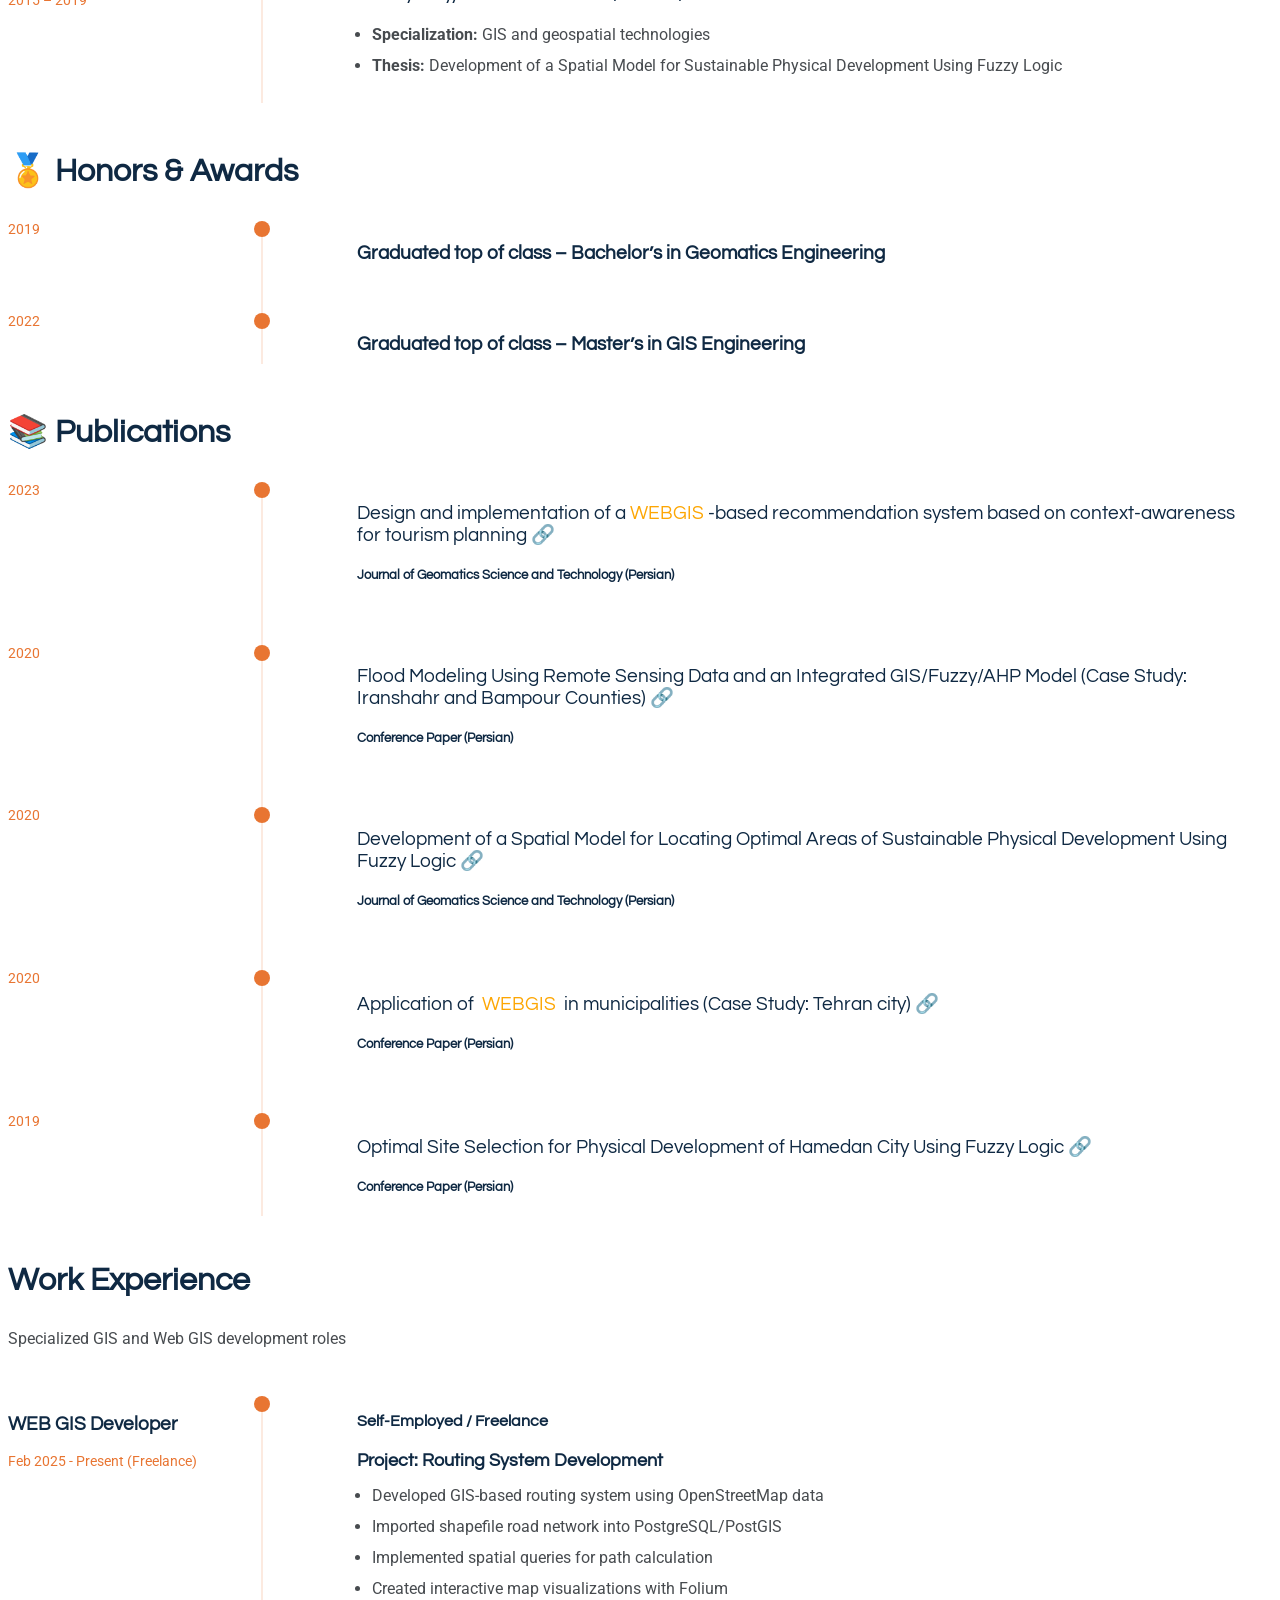
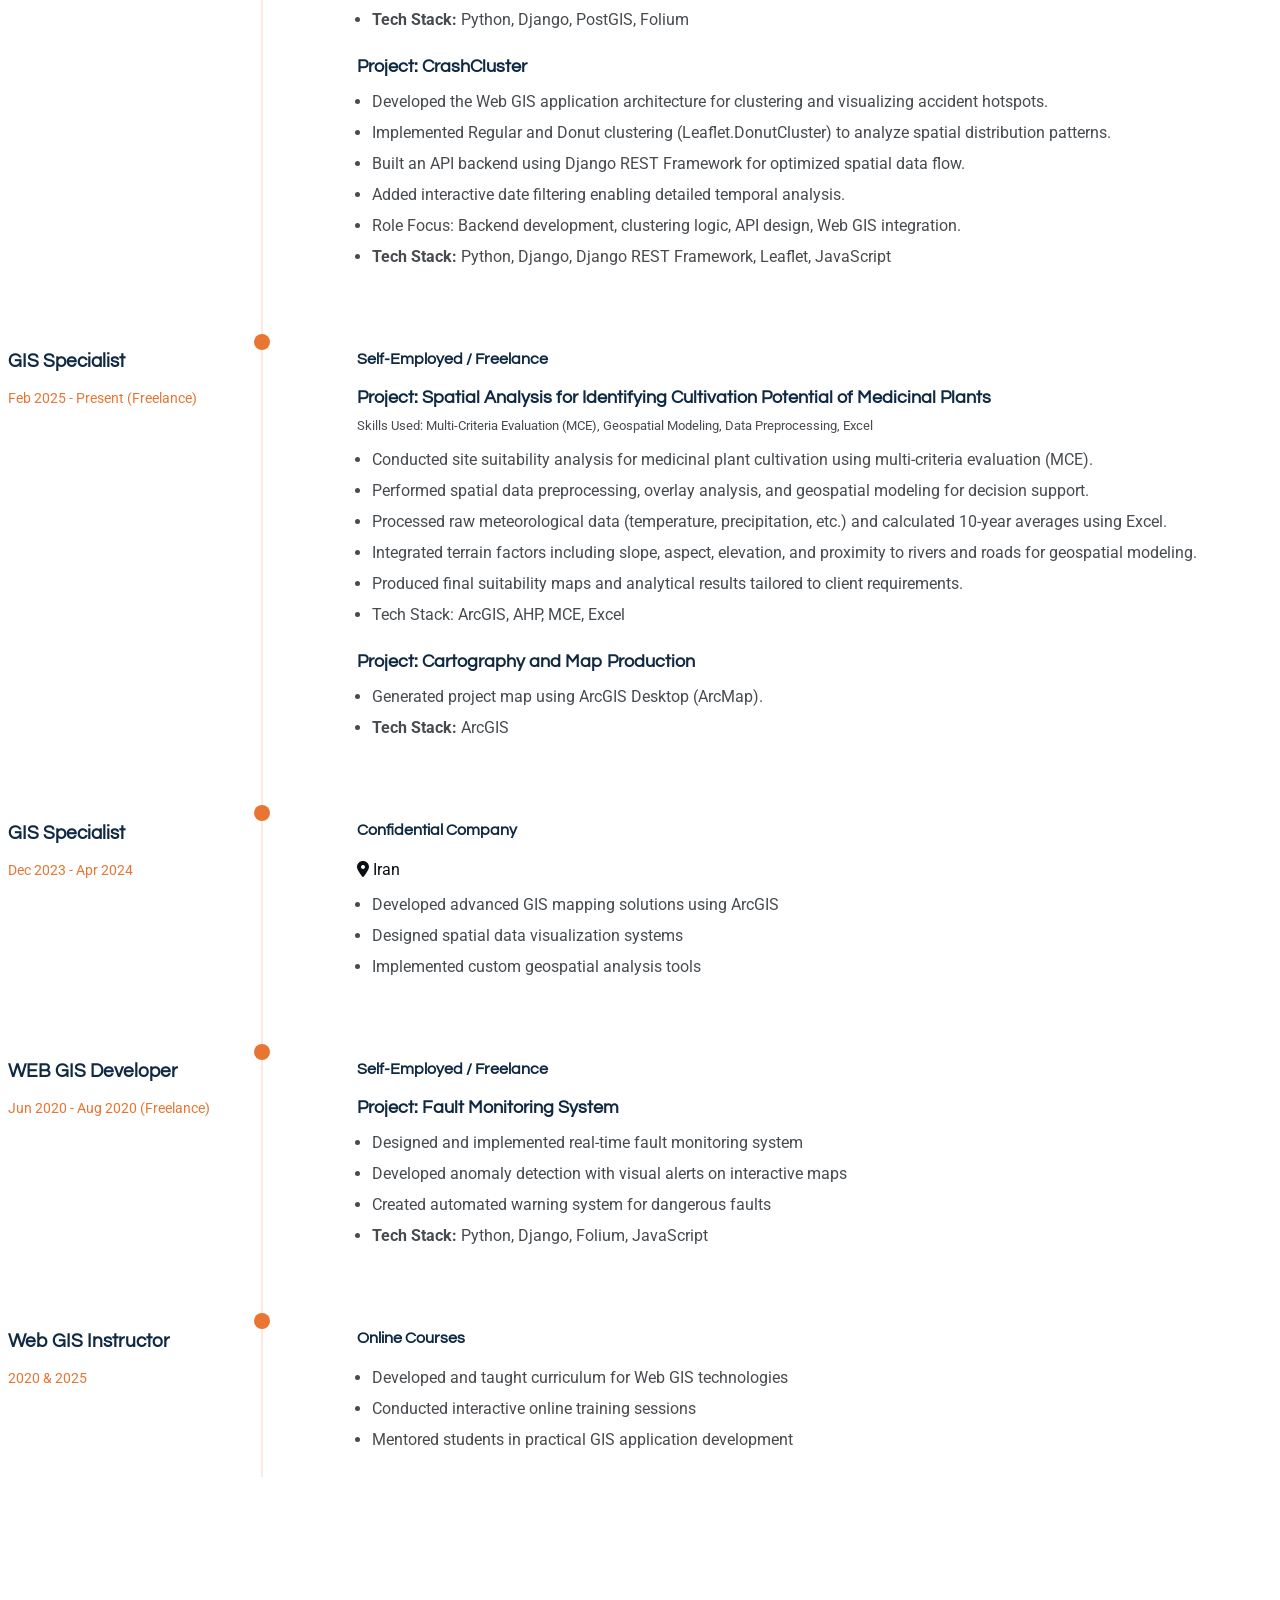
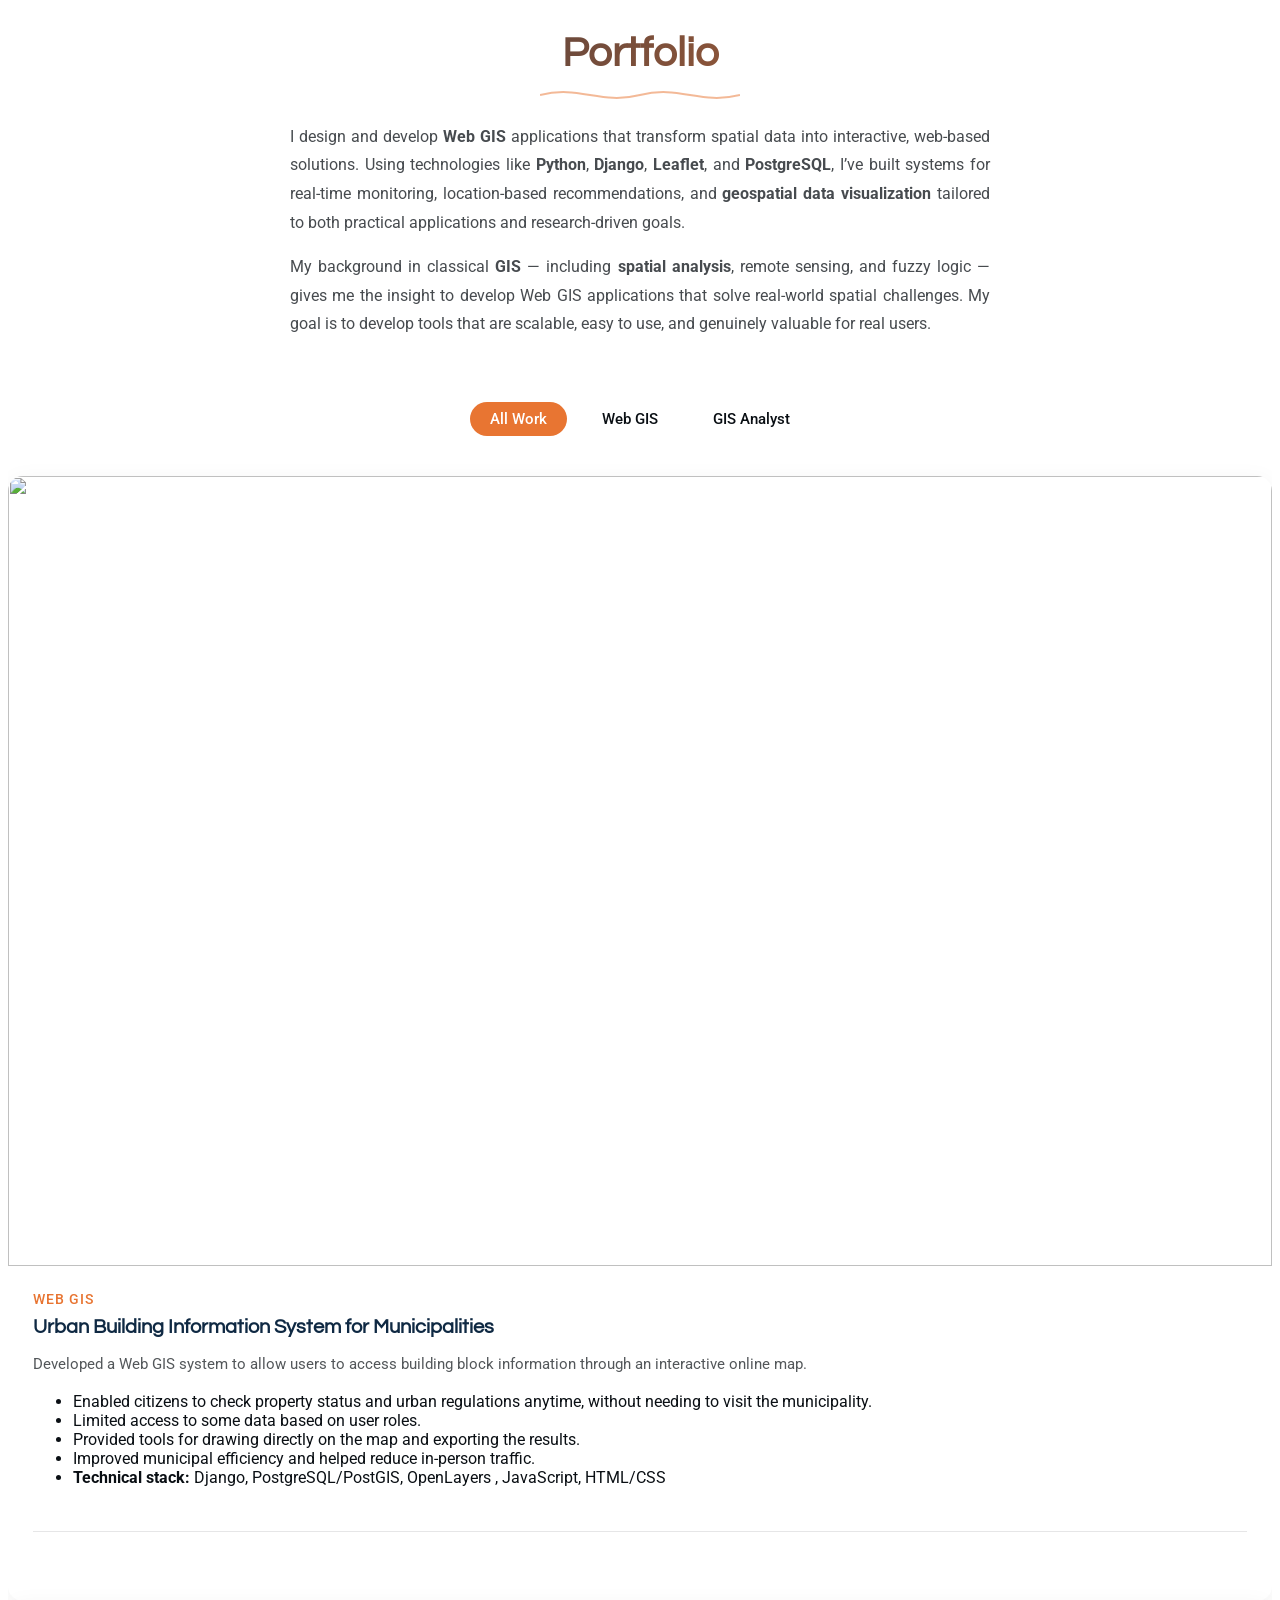
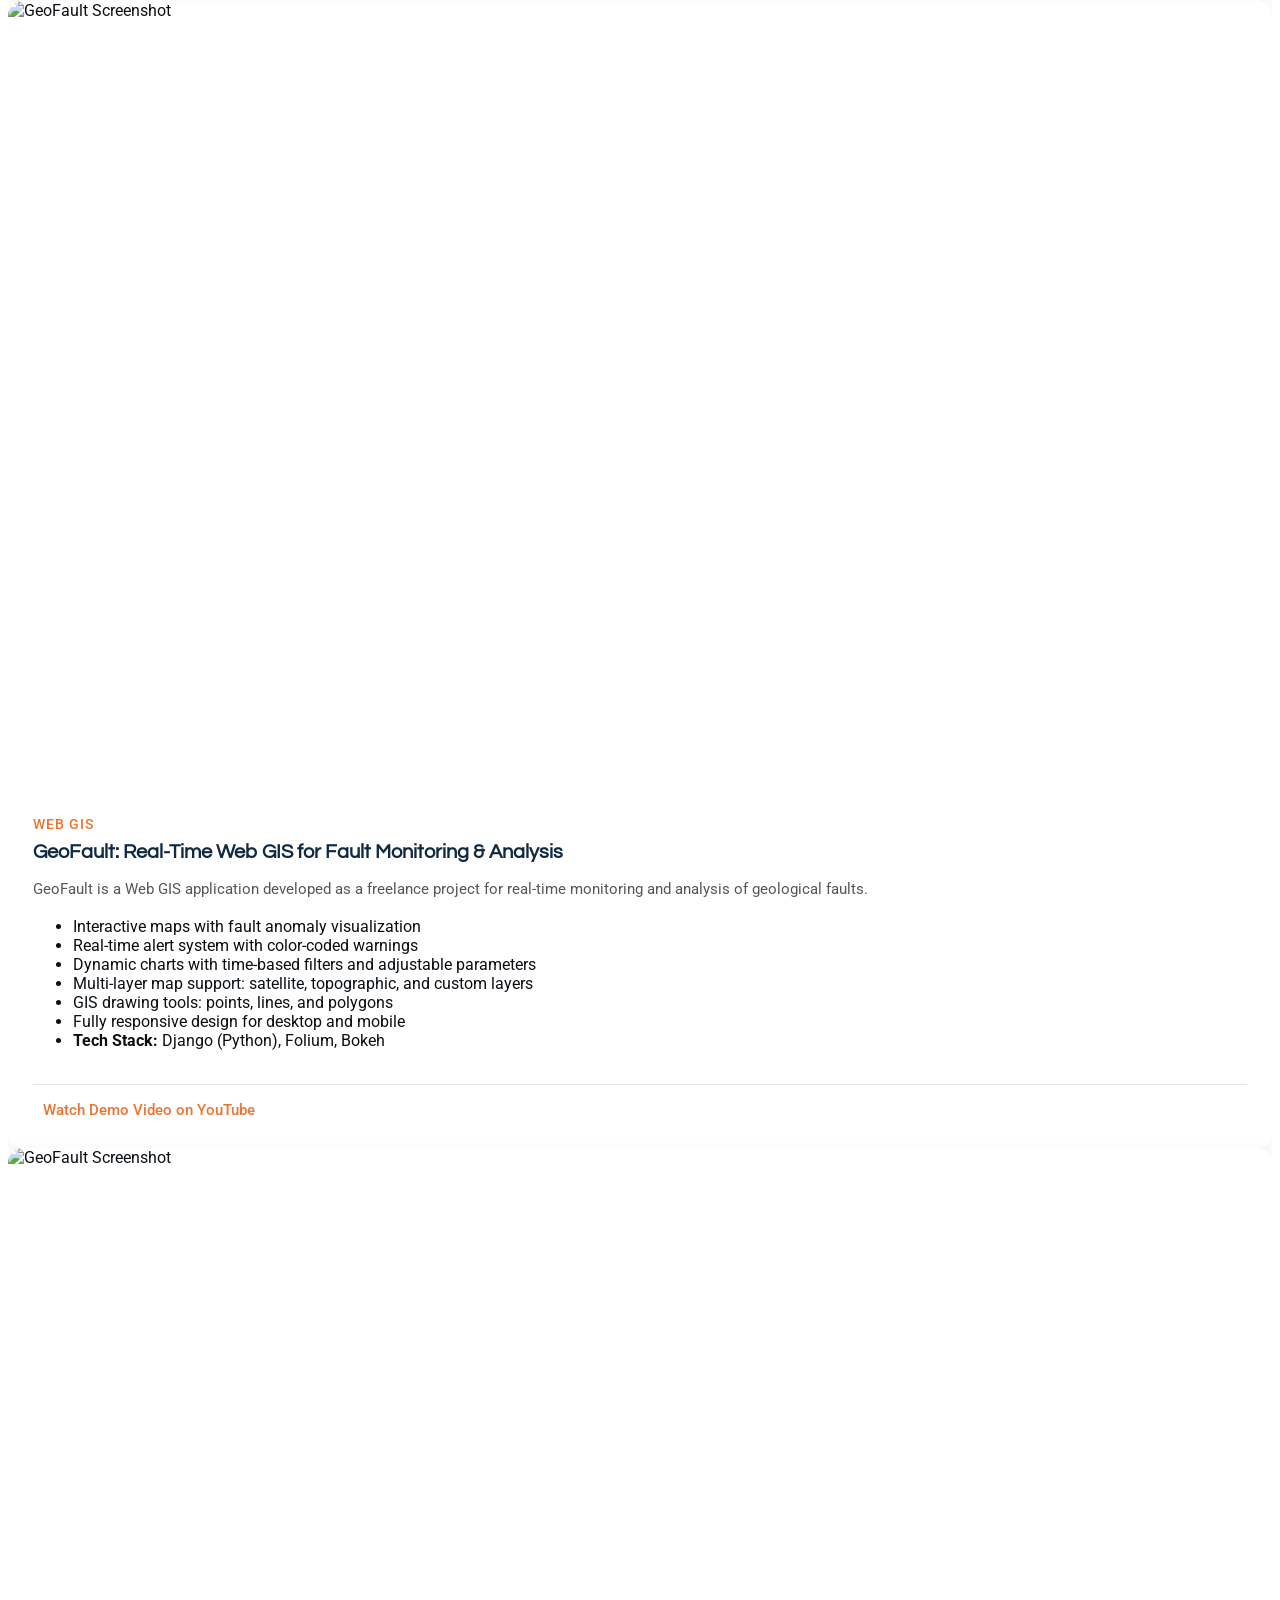
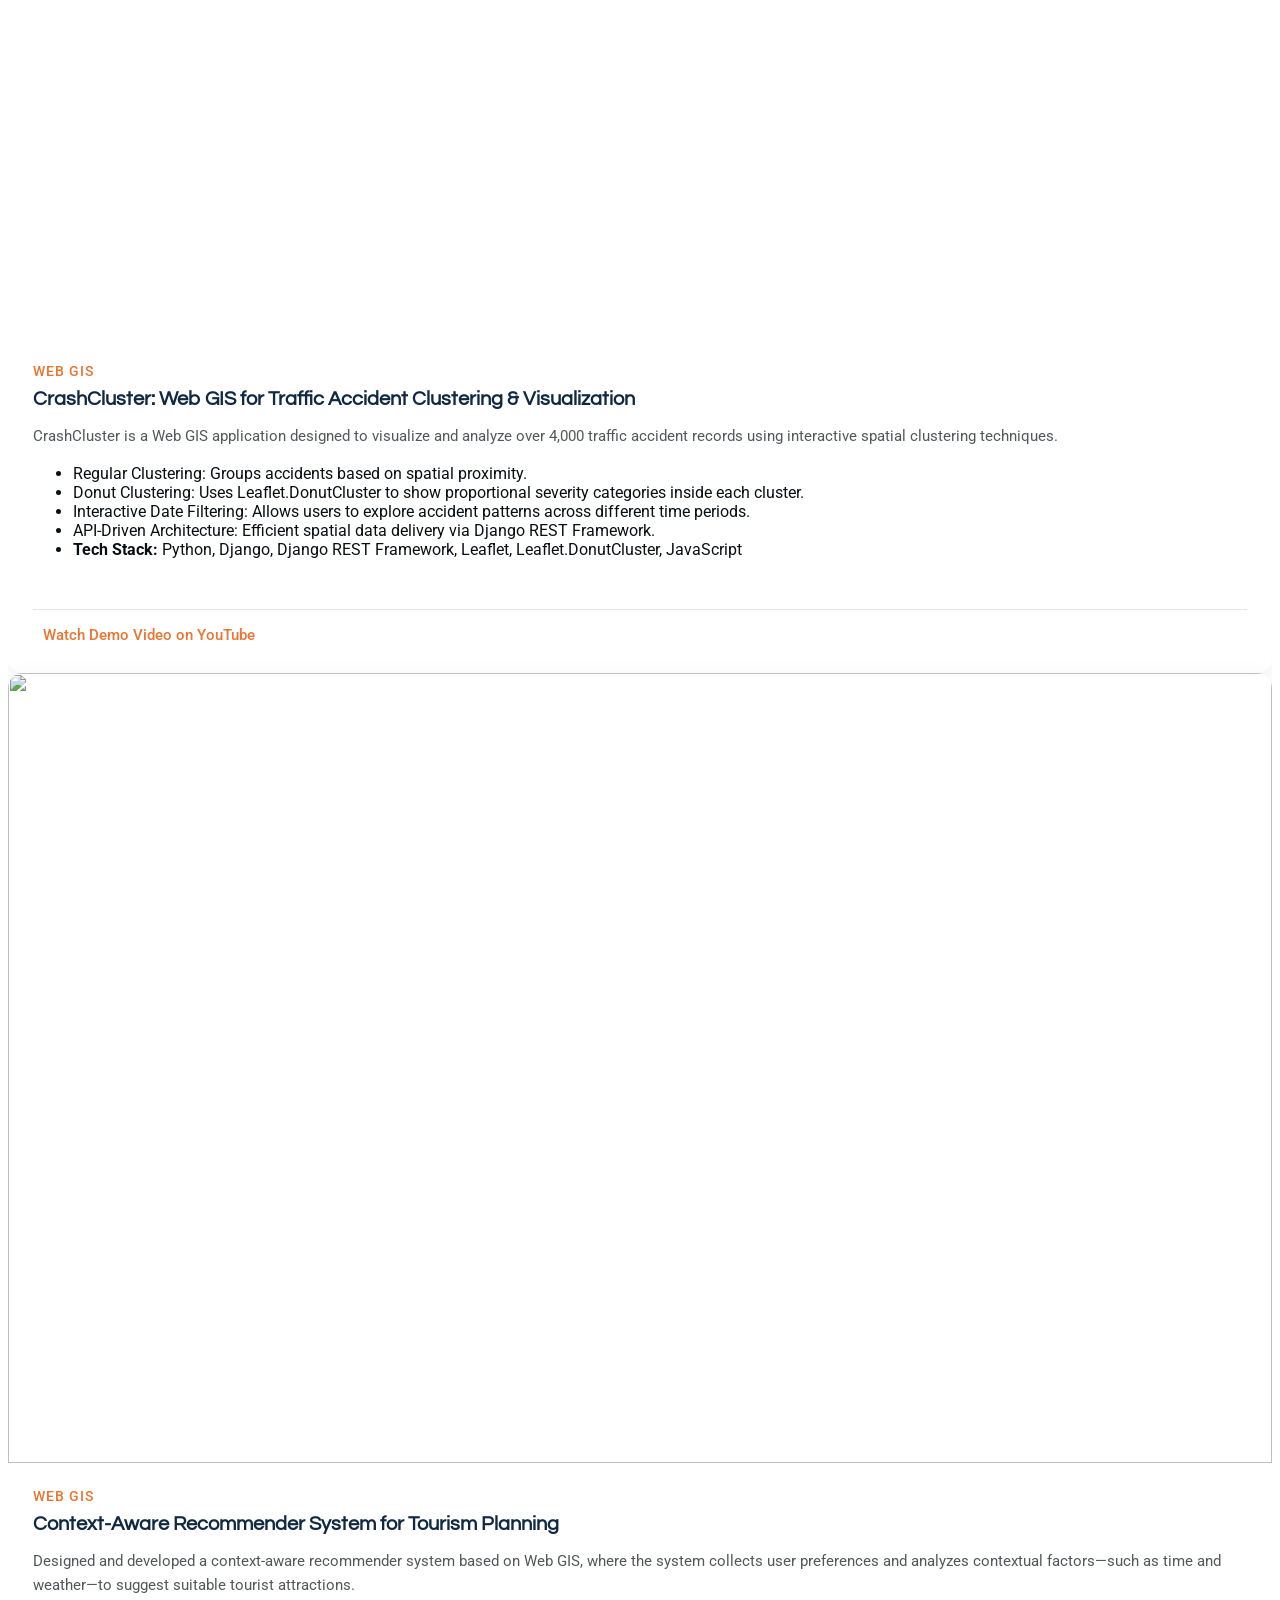
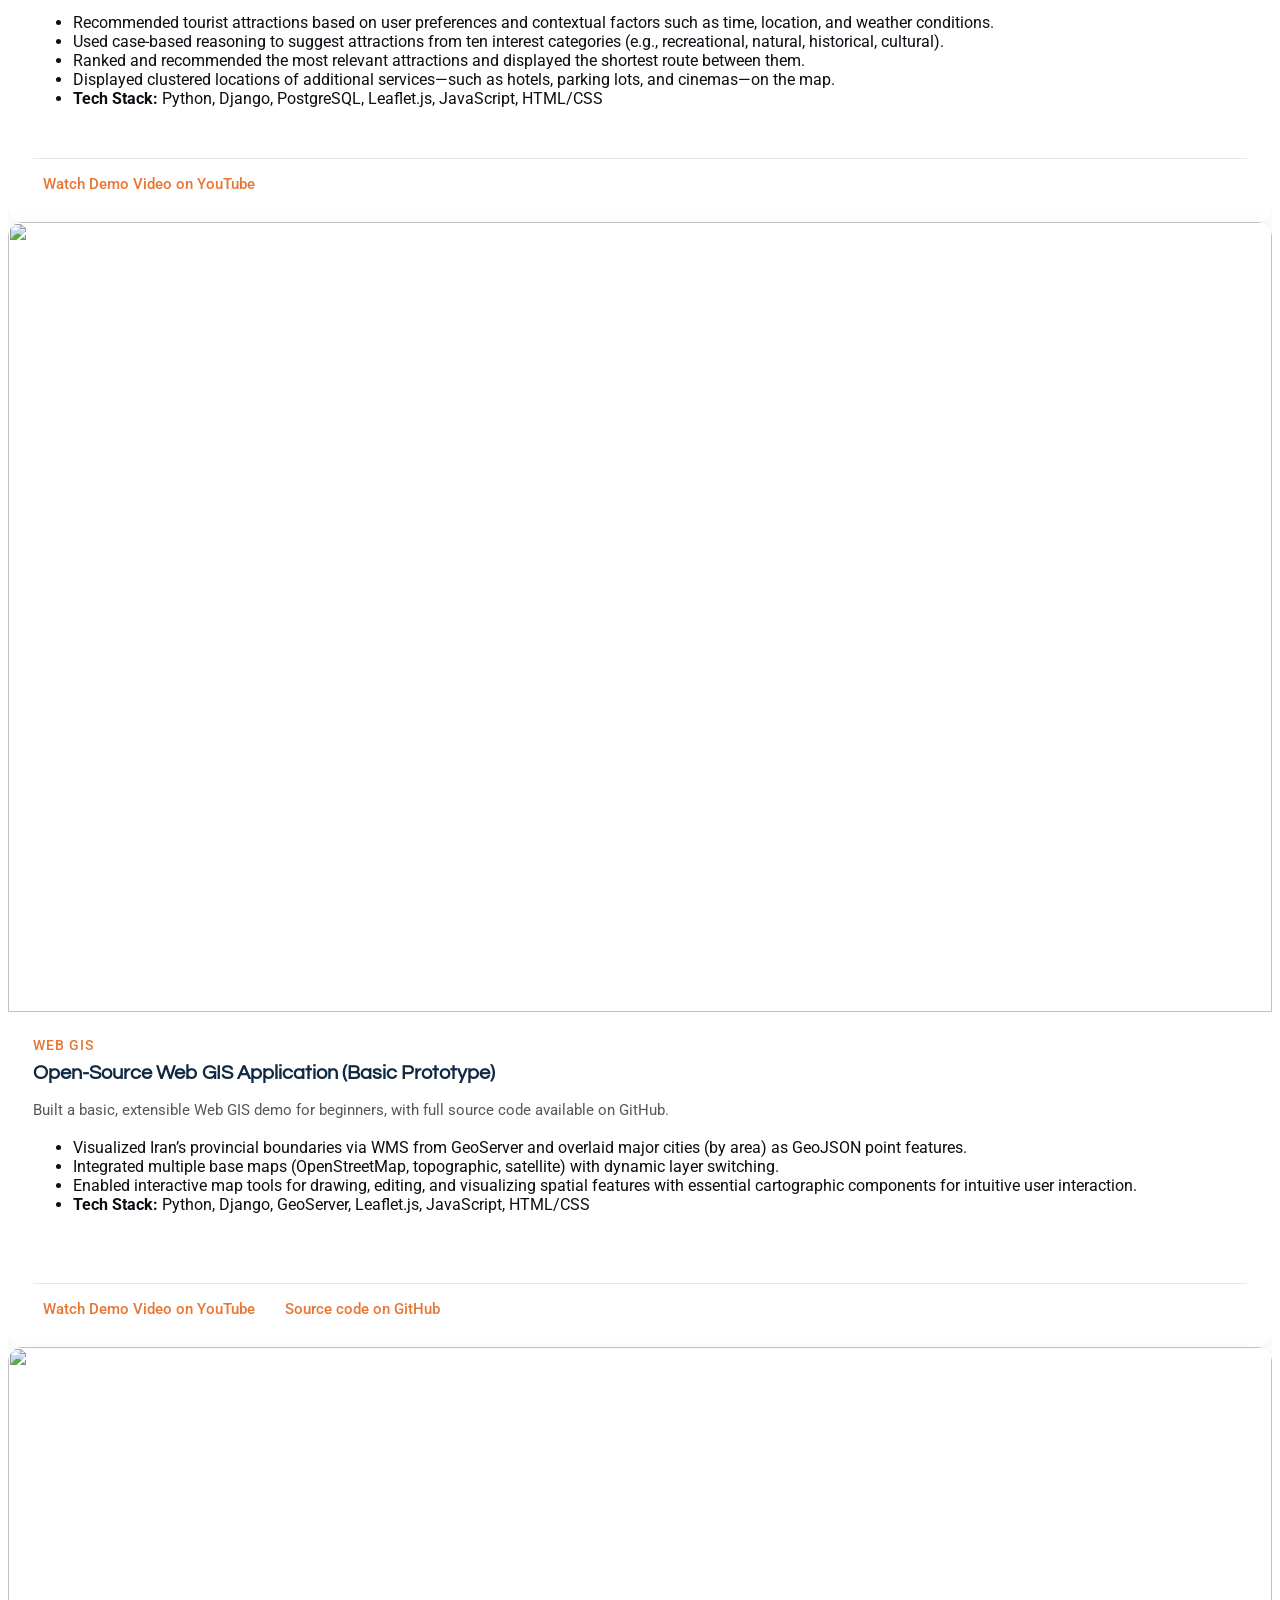
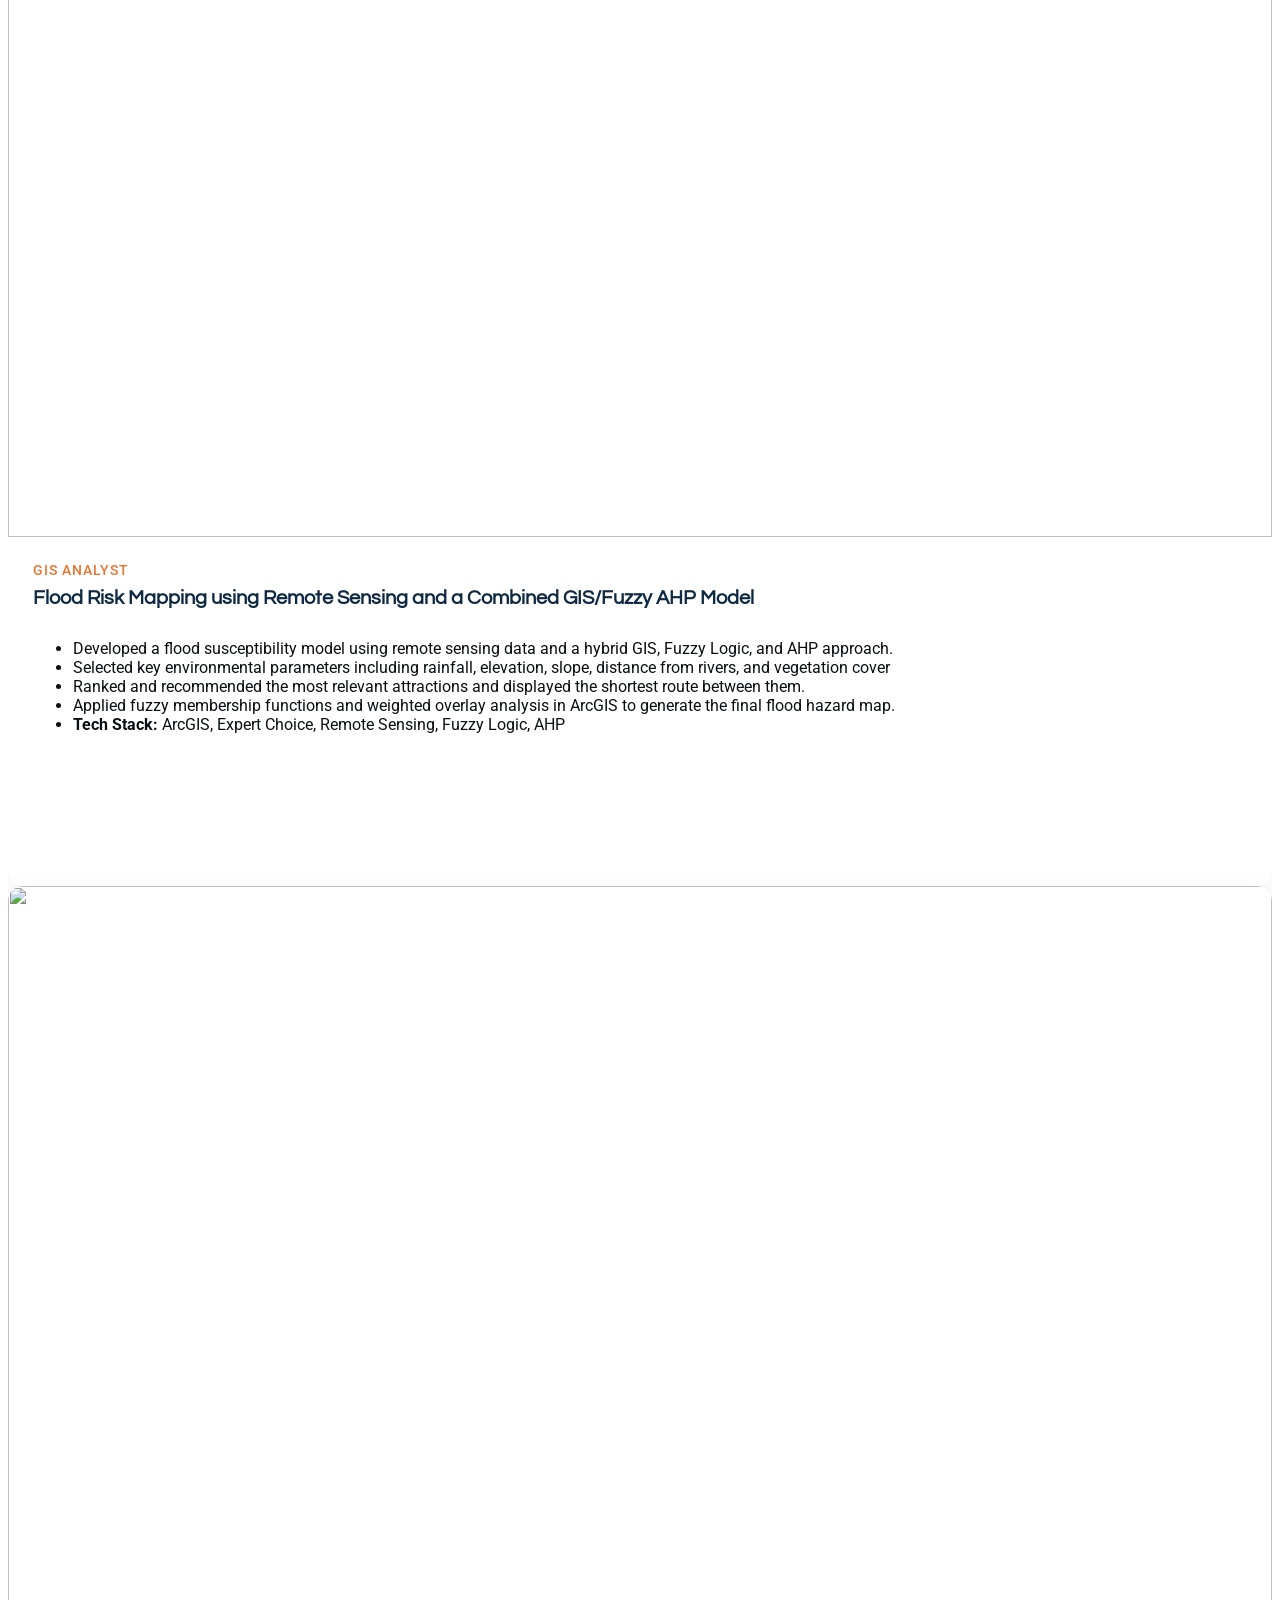
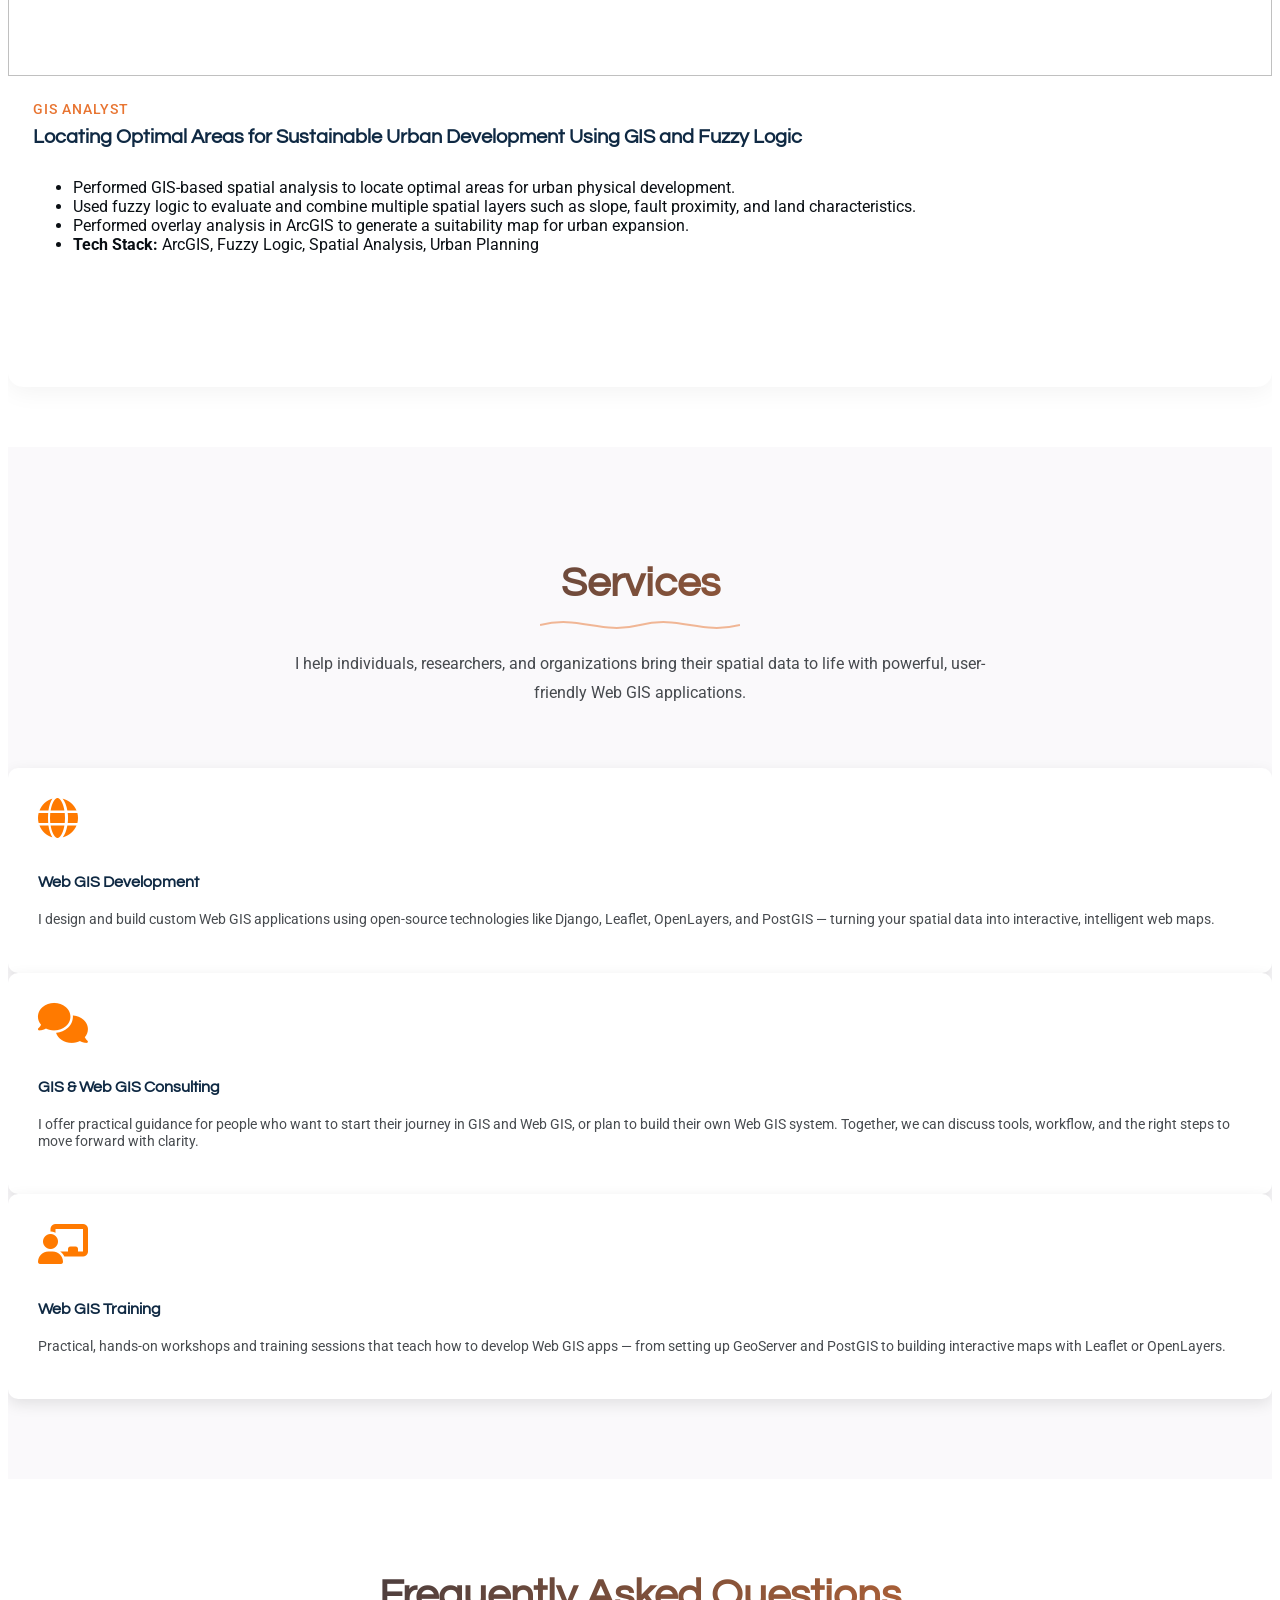
==== commit fb647142: "Edite job exprinces of Web GIS Development" ====
--- a/index.html
+++ b/index.html
@@ -554,9 +554,79 @@
                 <p class="lead">Specialized GIS and Web GIS development roles</p>
 
                 <div class="timeline">
-
-                  <!-- 1. Current GIS Specialist Position -->
-                  <div class="timeline-item" data-aos="fade-up" data-aos-delay="200">
+                  <!-- 1. WEB GIS Developer / Freelance -->
+                  <div class="timeline-item" data-aos="fade-up" data-aos-delay="250">
+                    <div class="timeline-left">
+                      <h3 class="position">WEB GIS Developer</h3>
+                      <span class="period">Feb 2025 - Present (Freelance)</span>
+                    </div>
+                    <div class="timeline-dot"></div>
+                    <div class="timeline-right">
+                      <h4 class="company">Self-Employed / Freelance</h4>
+                      <h5 class="project-title"><strong>Project: Routing System Development</strong></h5>
+                      <div class="description">
+                        <ul>
+                          <li>Developed GIS-based routing system using OpenStreetMap data</li>
+                          <li>Imported shapefile road network into PostgreSQL/PostGIS</li>
+                          <li>Implemented spatial queries for path calculation</li>
+                          <li>Created interactive map visualizations with Folium</li>
+                          <li><strong>Tech Stack: </strong>Python, Django, PostGIS, Folium</li>
+                        </ul>
+                      </div>
+
+                      <h5 class="project-title"><strong>Project: CrashCluster</strong></h5>
+                      <div class="description">
+                          <ul>
+                            <li>Developed the Web GIS application architecture for clustering and visualizing accident hotspots.</li>
+                            <li>Implemented Regular and Donut clustering (Leaflet.DonutCluster) to analyze spatial distribution patterns.</li>
+                            <li>Built an API backend using Django REST Framework for optimized spatial data flow.</li>
+                            <li>Added interactive date filtering enabling detailed temporal analysis.</li>
+                            <li>Role Focus: Backend development, clustering logic, API design, Web GIS integration.</li>
+                              <li><strong>Tech Stack:</strong> Python, Django, Django REST Framework, Leaflet, JavaScript</li>
+                          </ul>
+                      </div>
+                    </div>
+                  </div>
+
+
+                  <!-- GIS Specialist / Freelance -->
+                  <div class="timeline-item" data-aos="fade-up" data-aos-delay="400">
+                    <div class="timeline-left">
+                      <h3 class="position">GIS Specialist</h3>
+                      <span class="period">Feb 2025 - Present (Freelance)</span>
+                    </div>
+                    <div class="timeline-dot"></div>
+                    <div class="timeline-right">
+                      <h4 class="company">Self-Employed / Freelance</h4>
+
+                      <!-- Project 1 -->
+                      <h5 class="project-title"><strong>Project: Spatial Analysis for Identifying Cultivation Potential of Medicinal Plants</strong></h5>
+                      <div class="description">
+                        <small>Skills Used: Multi-Criteria Evaluation (MCE), Geospatial Modeling, Data Preprocessing, Excel</small>
+                        <ul>
+                          <li>Conducted site suitability analysis for medicinal plant cultivation using multi-criteria evaluation (MCE).</li>
+                          <li>Performed spatial data preprocessing, overlay analysis, and geospatial modeling for decision support.</li>
+                          <li>Processed raw meteorological data (temperature, precipitation, etc.) and calculated 10-year averages using Excel.</li>
+                          <li>Integrated terrain factors including slope, aspect, elevation, and proximity to rivers and roads for geospatial modeling.</li>
+                          <li>Produced final suitability maps and analytical results tailored to client requirements.</li>
+                          <li>Tech Stack:</strong> ArcGIS, AHP, MCE, Excel</li>
+                        </ul>
+                      </div>
+
+                      <!-- Project 2 -->
+                      <h5 class="project-title"><strong>Project: Cartography and Map Production</strong></h5>
+                      <div class="description">
+                        <ul>
+                          <li>Generated project map using ArcGIS Desktop (ArcMap).</li>
+                          <li><strong>Tech Stack:</strong> ArcGIS</li>
+                        </ul>
+                      </div>
+
+                    </div>
+                  </div>
+
+                   <!-- 2.  GIS Specialist Position -->
+                   <div class="timeline-item" data-aos="fade-up" data-aos-delay="200">
                     <div class="timeline-left">
                       <h3 class="position">GIS Specialist</h3>
                       <span class="period">Dec 2023 - Apr 2024</span>
@@ -575,27 +645,6 @@
                     </div>
                   </div>
 
-                  <!-- 2. Freelance Routing Project -->
-                  <div class="timeline-item" data-aos="fade-up" data-aos-delay="250">
-                    <div class="timeline-left">
-                      <h3 class="position">WEB GIS Developer</h3>
-                      <span class="period">2025 (Freelance)</span>
-                    </div>
-                    <div class="timeline-dot"></div>
-                    <div class="timeline-right">
-                      <h4 class="company">Routing System Project</h4>
-                      <div class="description">
-                        <ul>
-                          <li>Developed GIS-based routing system using OpenStreetMap data</li>
-                          <li>Imported shapefile road network into PostgreSQL/PostGIS</li>
-                          <li>Implemented spatial queries for path calculation</li>
-                          <li>Created interactive map visualizations with Folium</li>
-                          <li><strong>Tech Stack:</strong> Django, PostGIS, Folium, Python</li>
-                        </ul>
-                      </div>
-                    </div>
-                  </div>
-
                   <!-- 3. Fault Monitoring Project -->
                   <div class="timeline-item" data-aos="fade-up" data-aos-delay="300">
                     <div class="timeline-left">
@@ -604,7 +653,8 @@
                     </div>
                     <div class="timeline-dot"></div>
                     <div class="timeline-right">
-                      <h4 class="company">Fault Monitoring System</h4>
+                      <h4 class="company">Self-Employed / Freelance </h4>
+                      <h5 class="project-title"><strong>Project: Fault Monitoring System</strong></h5>
                       <div class="description">
                         <ul>
                           <li>Designed and implemented real-time fault monitoring system</li>
@@ -778,13 +828,13 @@
                 <span class="category">Web GIS</span>
                 <h3>CrashCluster: Web GIS for Traffic Accident Clustering & Visualization</h3>
                 <p>CrashCluster is a Web GIS application designed to visualize and analyze over 4,000 traffic accident records using interactive spatial clustering techniques. 
-                   This platform uses spatial clustering to structure accident data and visually map severity distribution in high-risk areas.
                 </p>
                 <div class="description">
                   <ul>
-                    <li>Regular Clustering: Groups accident points based on spatial proximity.</li>
-                    <li>Donut Clustering: Utilizes the Leaflet.DonutCluster plugin to display proportional severity categories within each cluster.</li>
-                    <li>Interactive Filtering: Users can filter data by date and seamlessly switch between clustering modes to explore spatial patterns over time.</li>
+                    <li>Regular Clustering: Groups accidents based on spatial proximity.</li>
+                    <li>Donut Clustering: Uses Leaflet.DonutCluster to show proportional severity categories inside each cluster.</li> 
+                    <li>Interactive Date Filtering: Allows users to explore accident patterns across different time periods.</li>
+                    <li>API-Driven Architecture: Efficient spatial data delivery via Django REST Framework.</li>
                     <li><strong>Tech Stack:</strong> Python, Django, Django REST Framework, Leaflet, Leaflet.DonutCluster, JavaScript</li>
                   </ul>
                   <div class="demo-video-link-wrapper">
@@ -817,8 +867,9 @@
                 </div>
                 <div class="portfolio-content">
                   <span class="category">Web GIS</span>
-                  <h3>Context-Aware Recommender System for Tourism Planning (MSc Thesis)</h3>
-                  <p>Designed and developed a context-aware recommender system based on Web GIS.</p>
+                  <h3>Context-Aware Recommender System for Tourism Planning</h3>
+                  <p>Designed and developed a context-aware recommender system based on Web GIS, where the system collects user preferences and analyzes contextual factors—such as time and weather—to suggest suitable tourist attractions.
+                  </p>
                   <div class="description">
                     <ul>
                       <li>Recommended tourist attractions based on user preferences and contextual factors such as time, location, and weather conditions.</li>
--- a/assets/css/main.css
+++ b/assets/css/main.css
@@ -1062,6 +1062,15 @@
   margin-bottom: 0.25rem;
 }
 
+/* تعریف استایل برای کلاس جدید project-title در بخش timeline-right */
+.resume .resume-wrapper .timeline .timeline-item .timeline-right .project-title {
+  color: var(--heading-color);
+  font-size: 1.15rem; /* کمی بزرگتر از متن عادی */
+  font-weight: 700; /* برجسته‌تر برای تاکید */
+  margin-top: 0.5rem;
+  margin-bottom: 0.5rem;
+}
+
 .resume .resume-wrapper .timeline .timeline-item .timeline-left .period {
   color: var(--accent-color);
   font-size: 0.9rem;
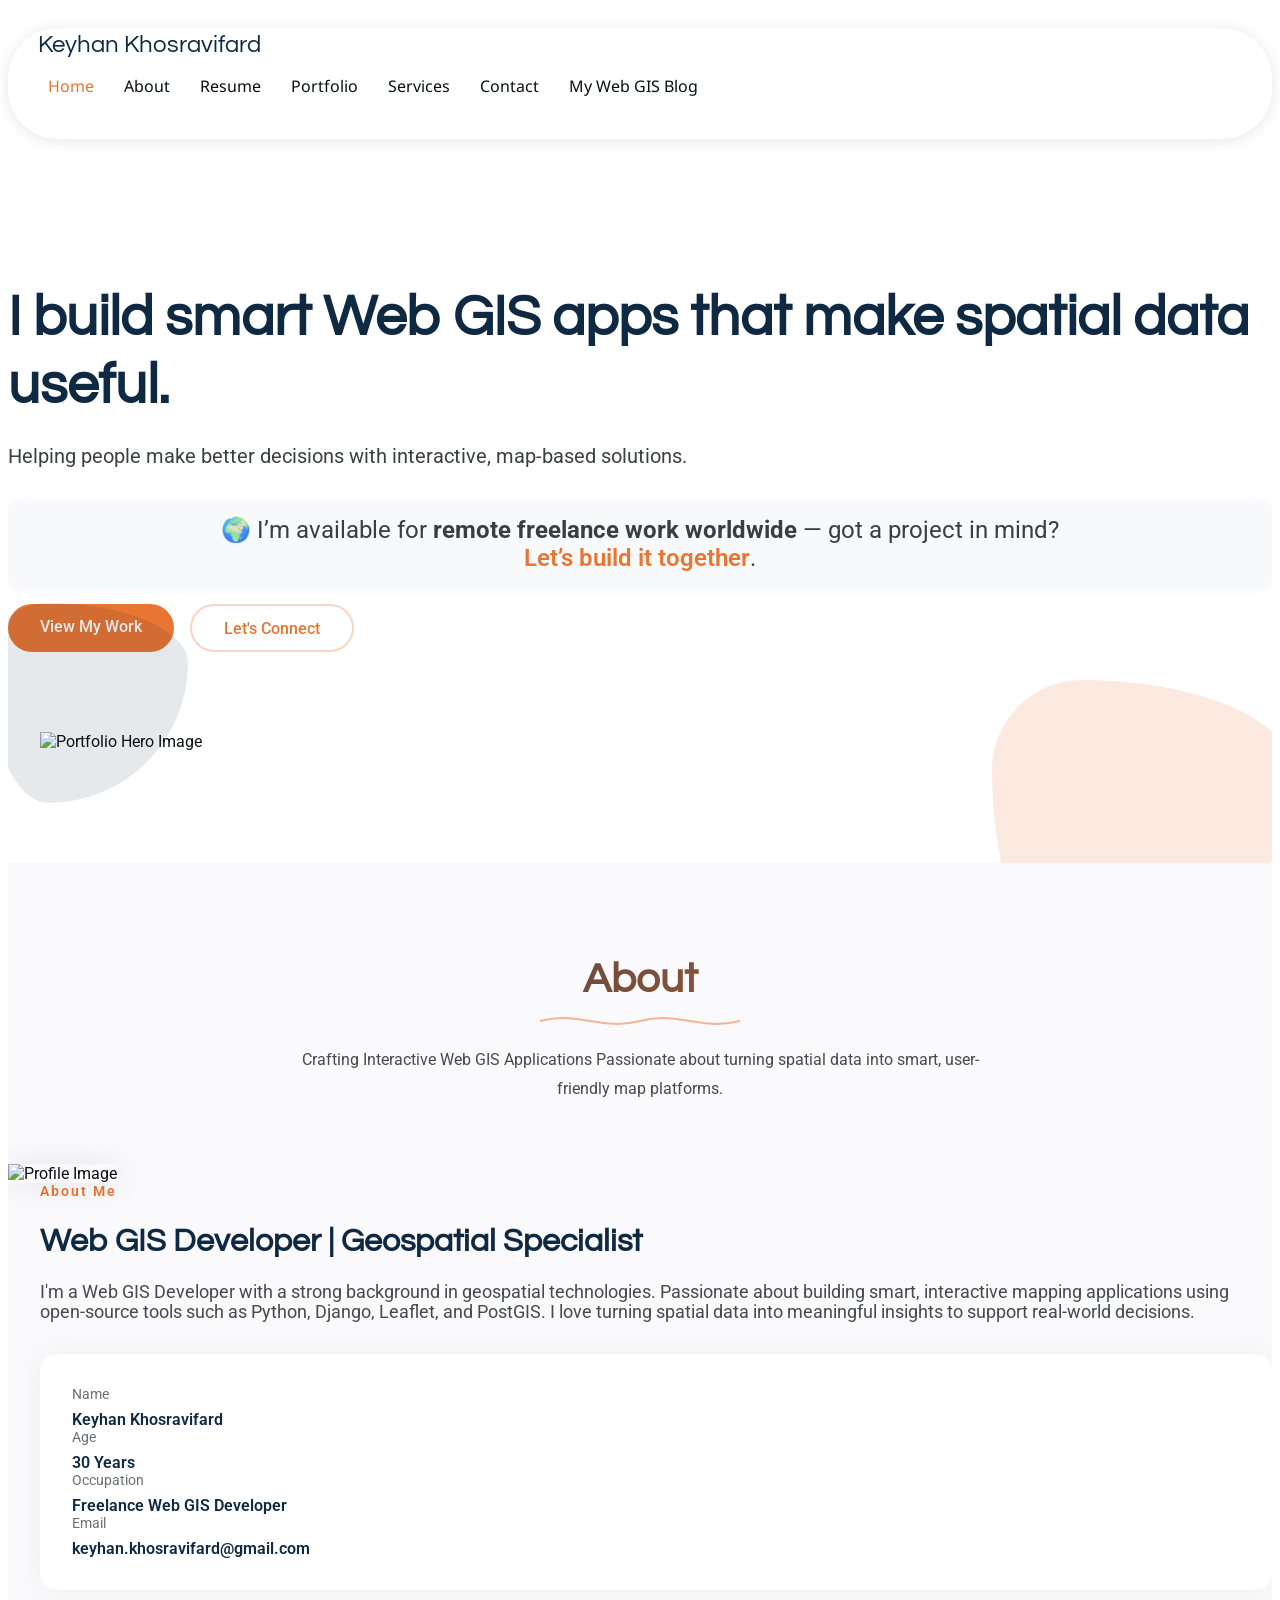
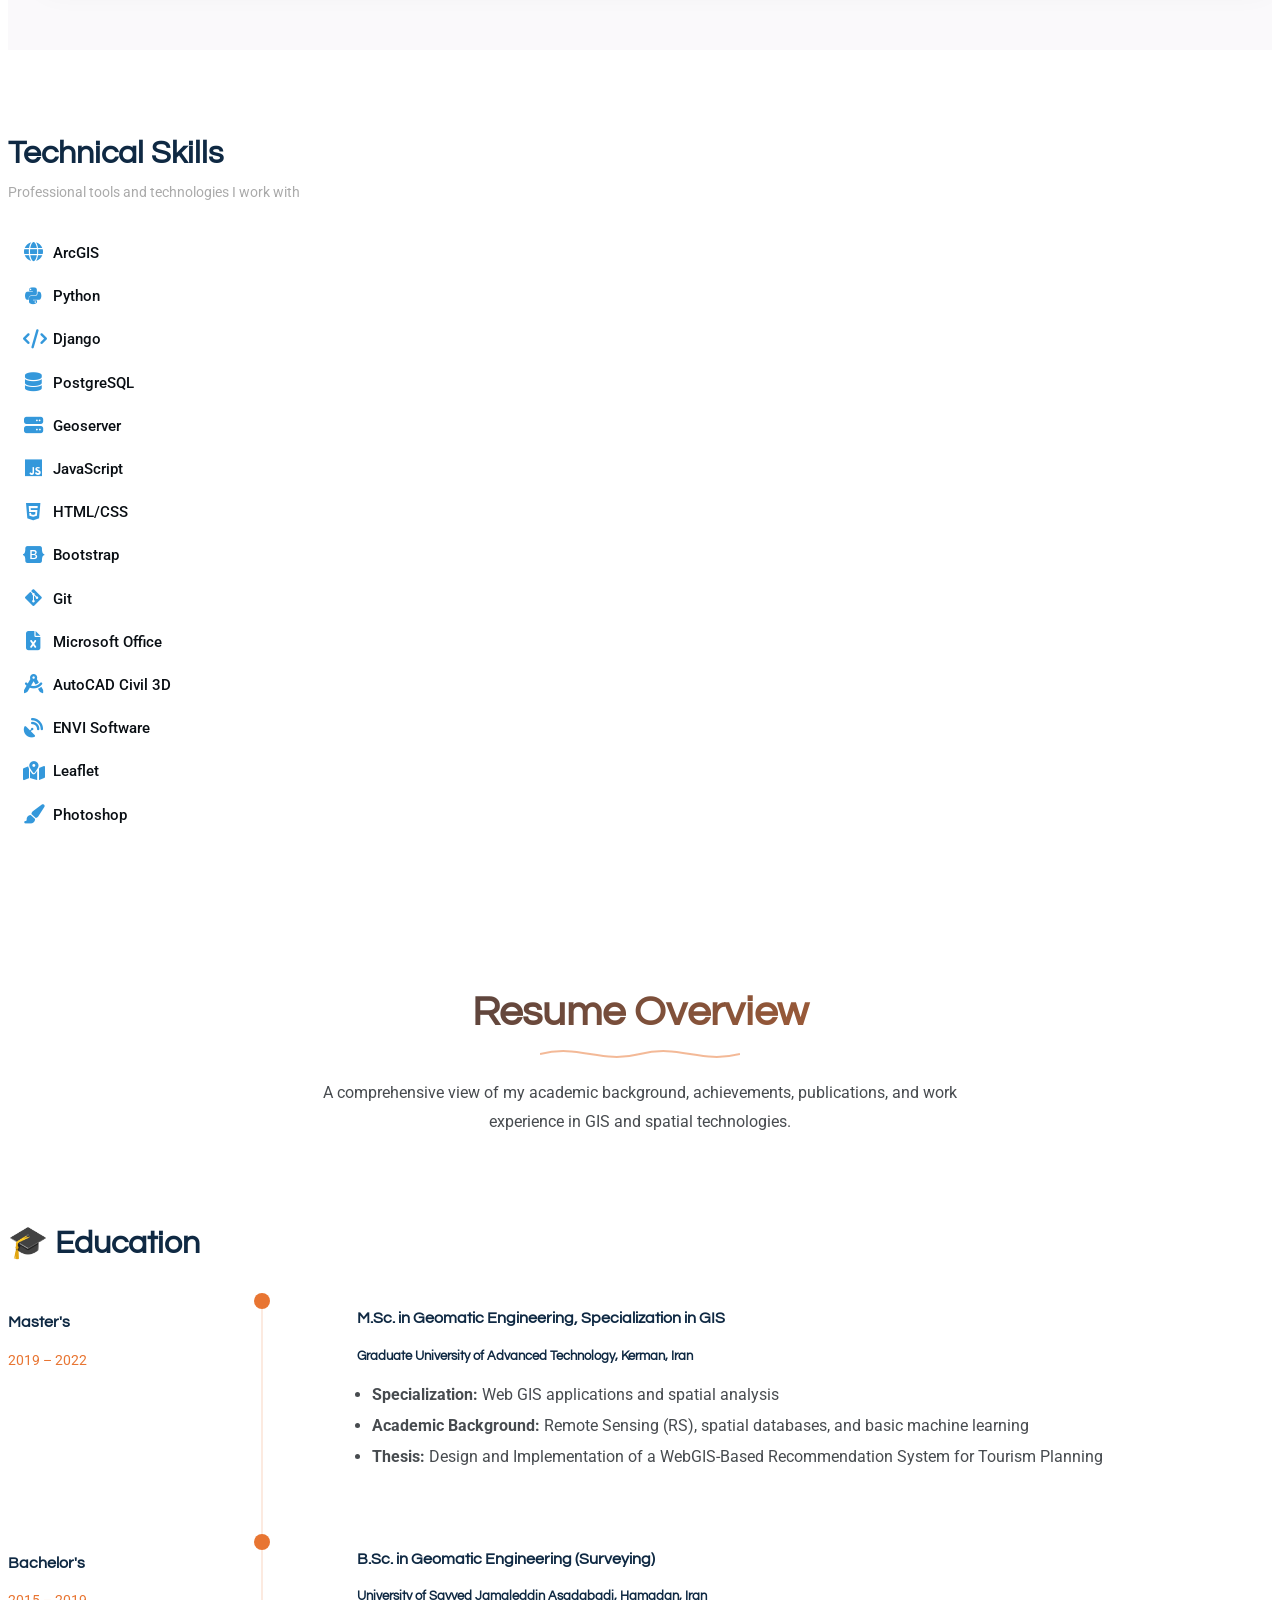
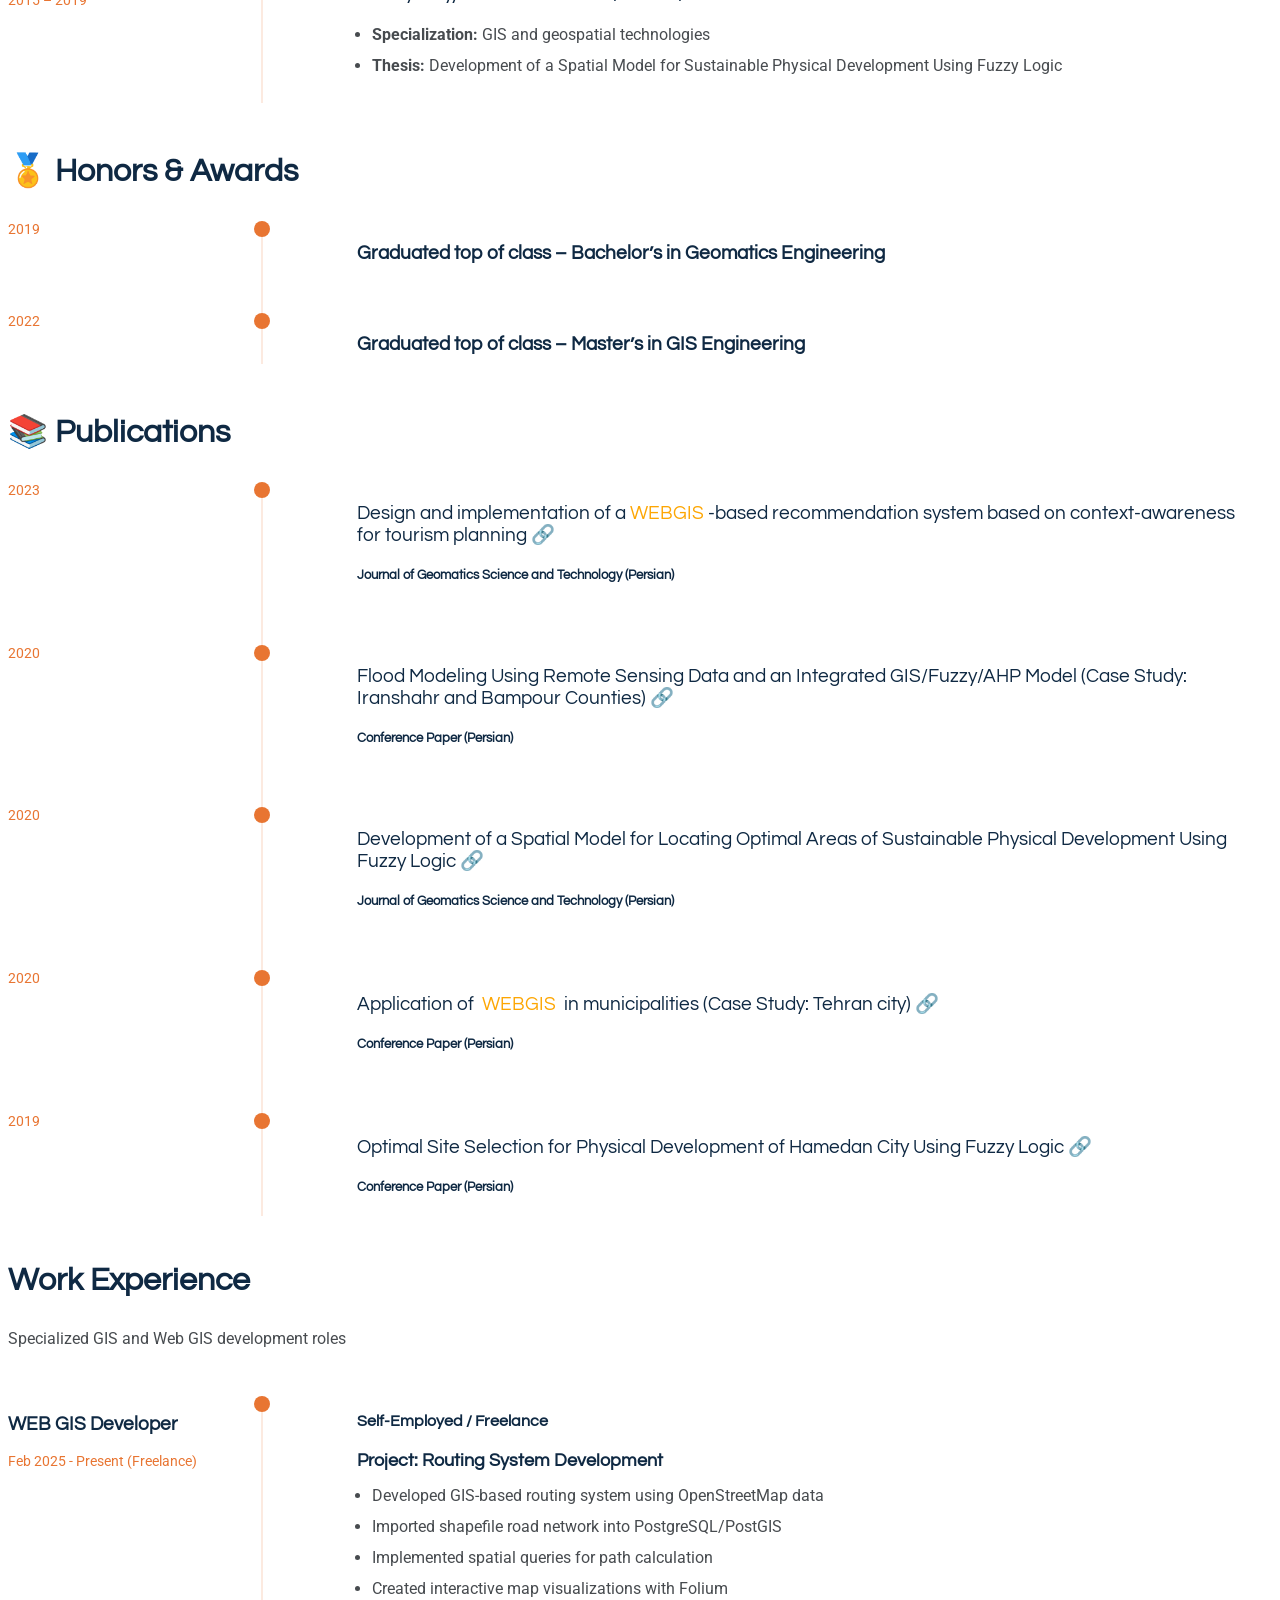
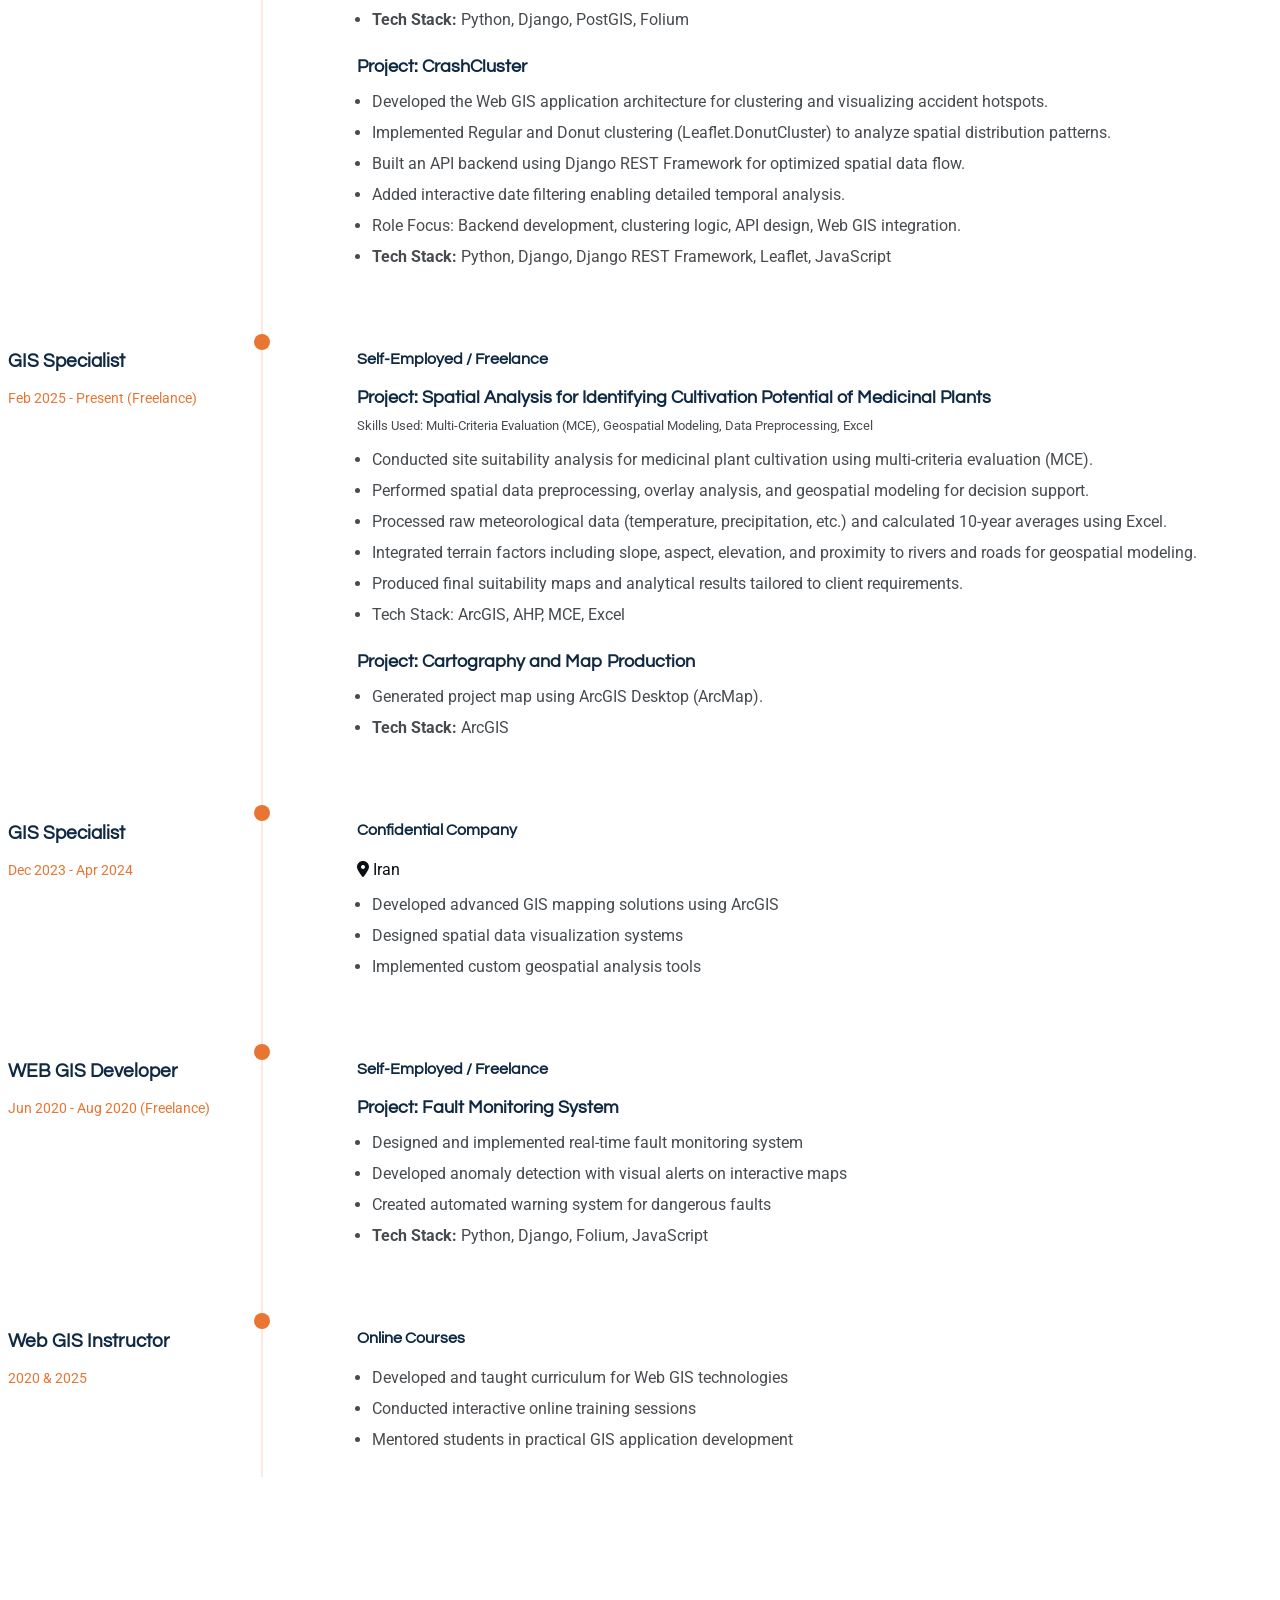
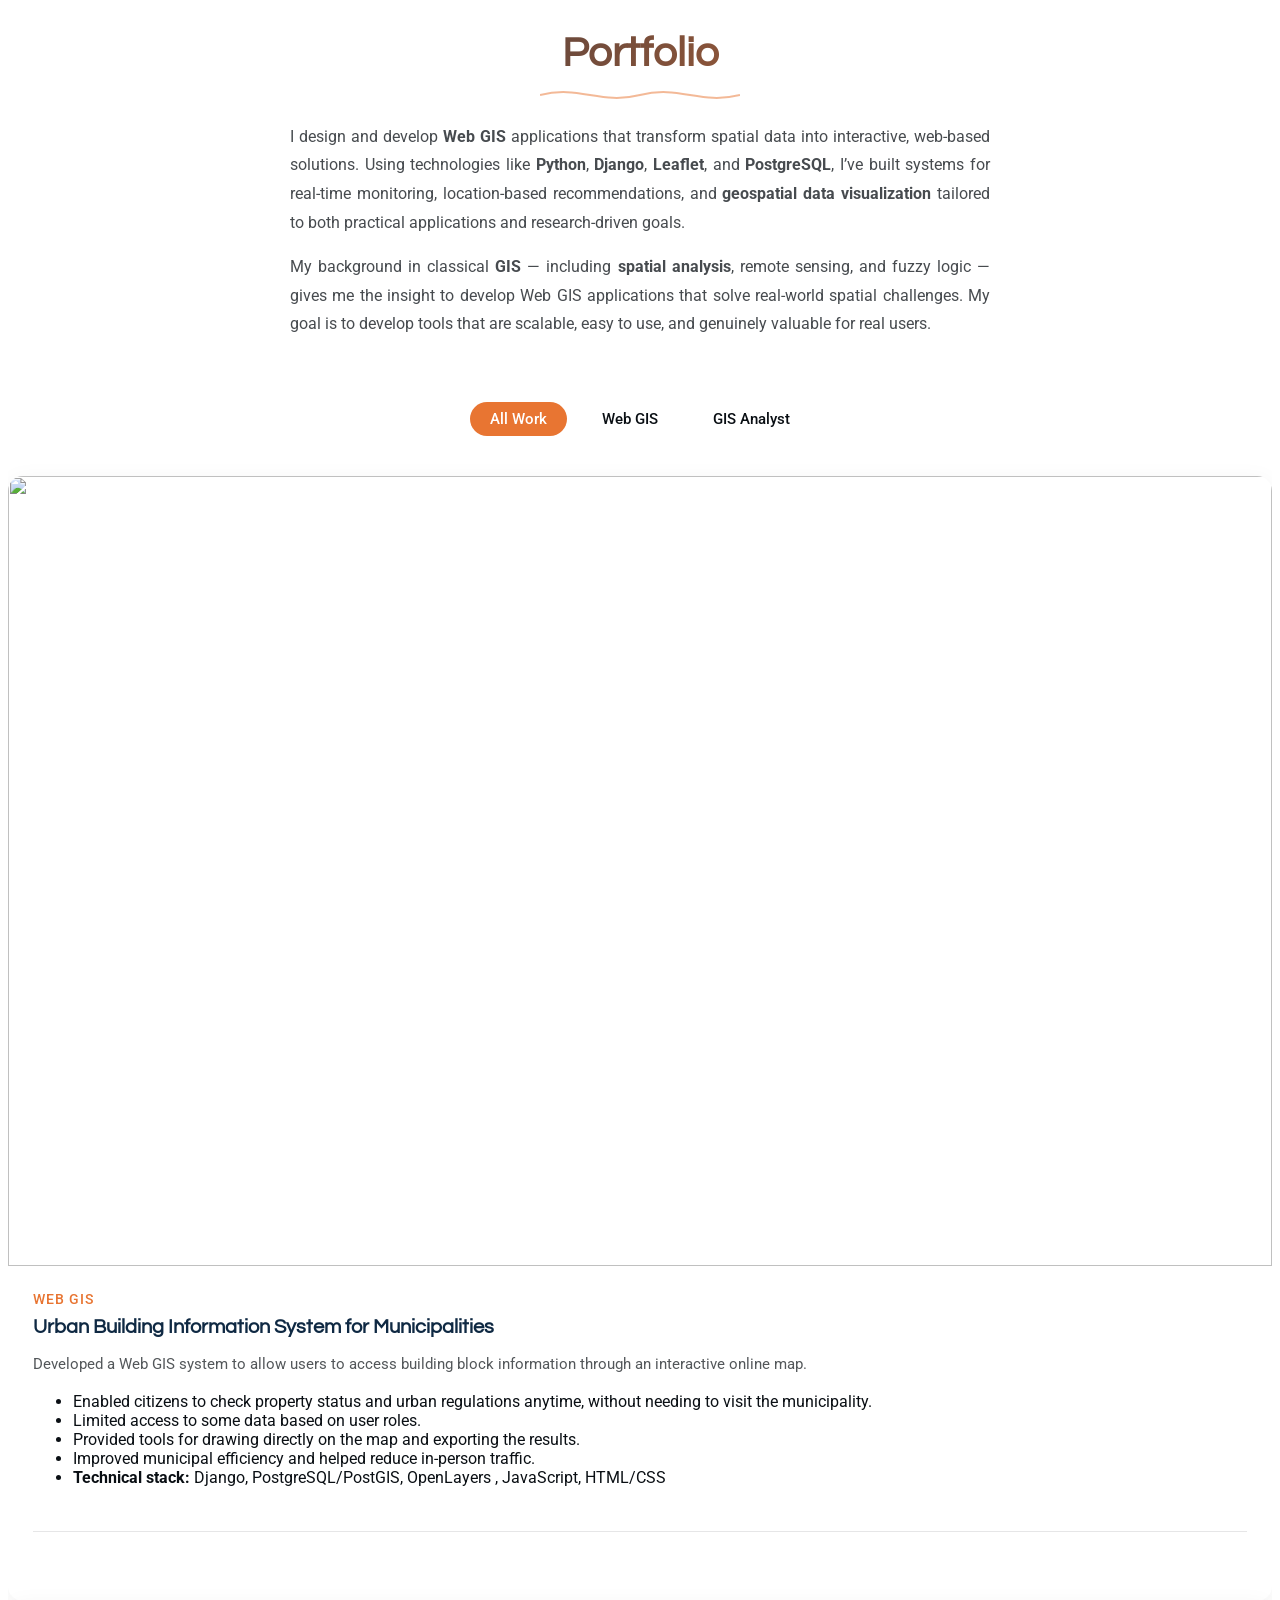
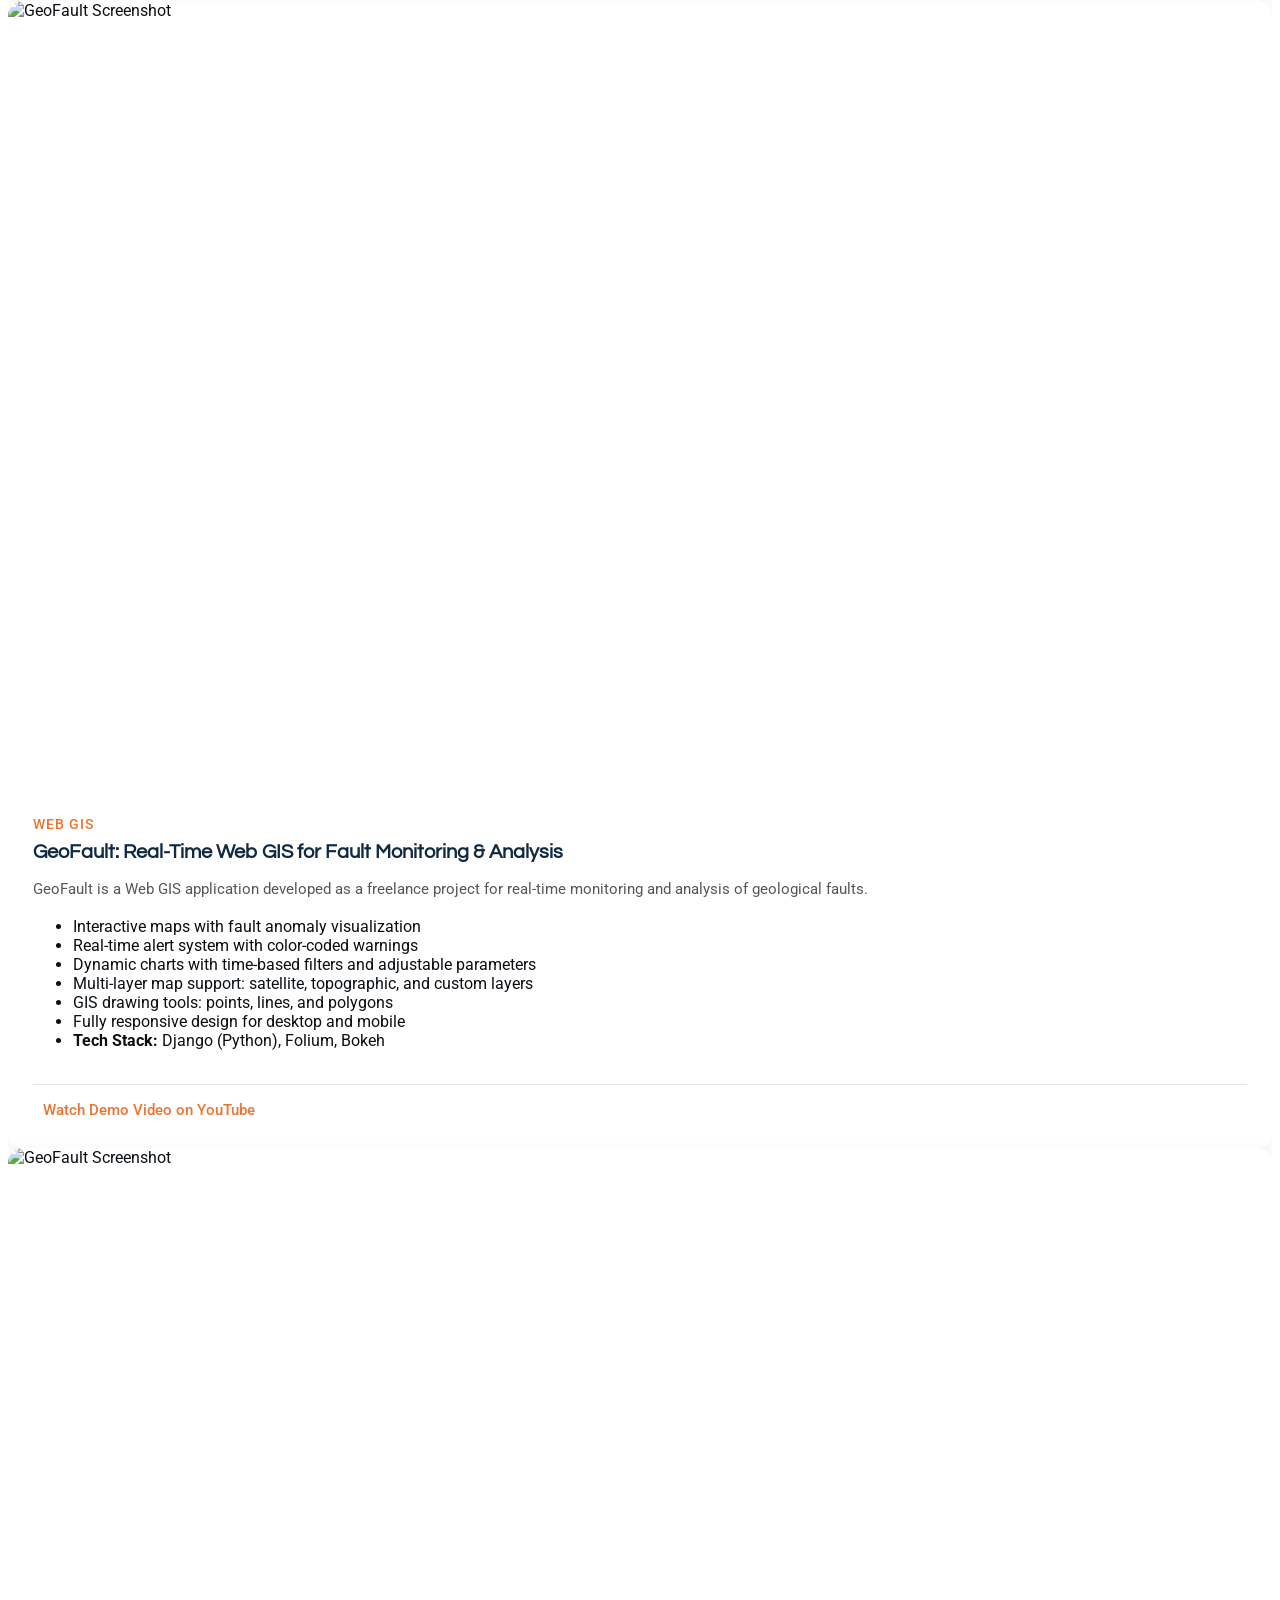
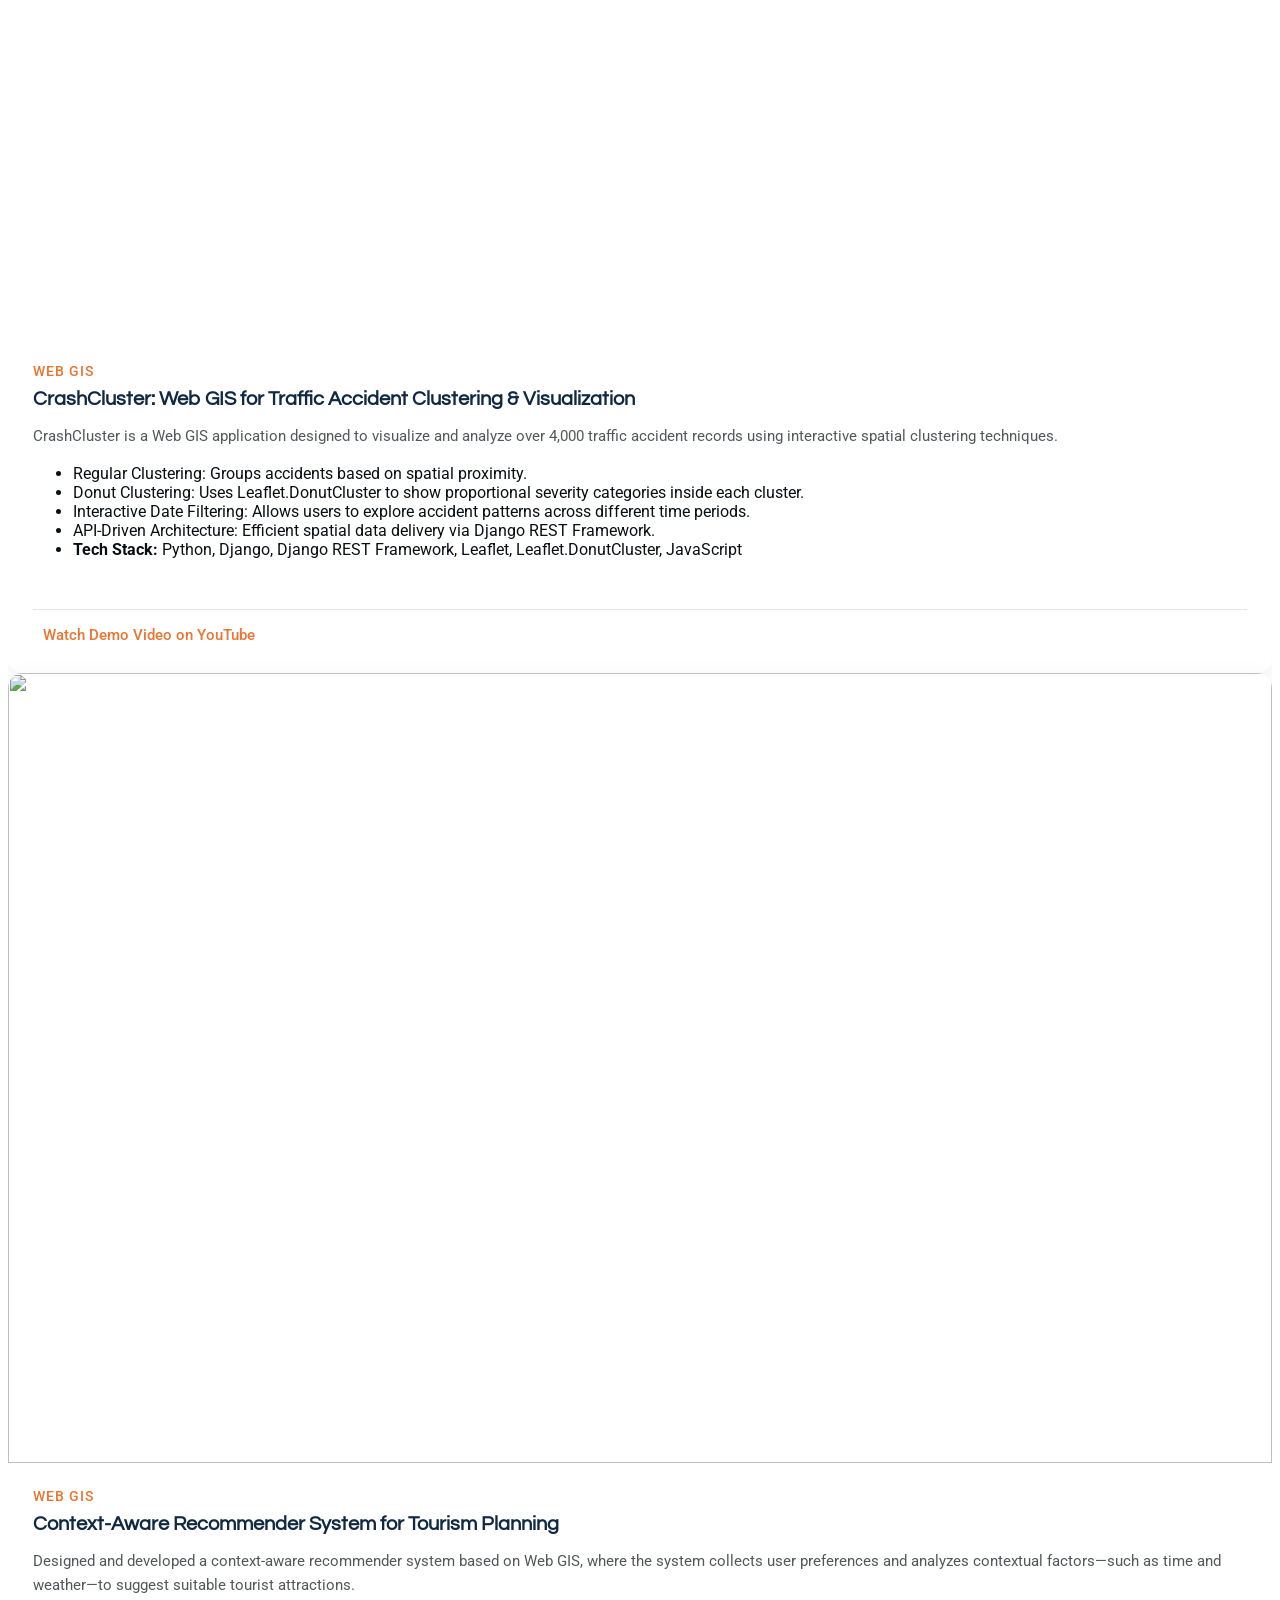
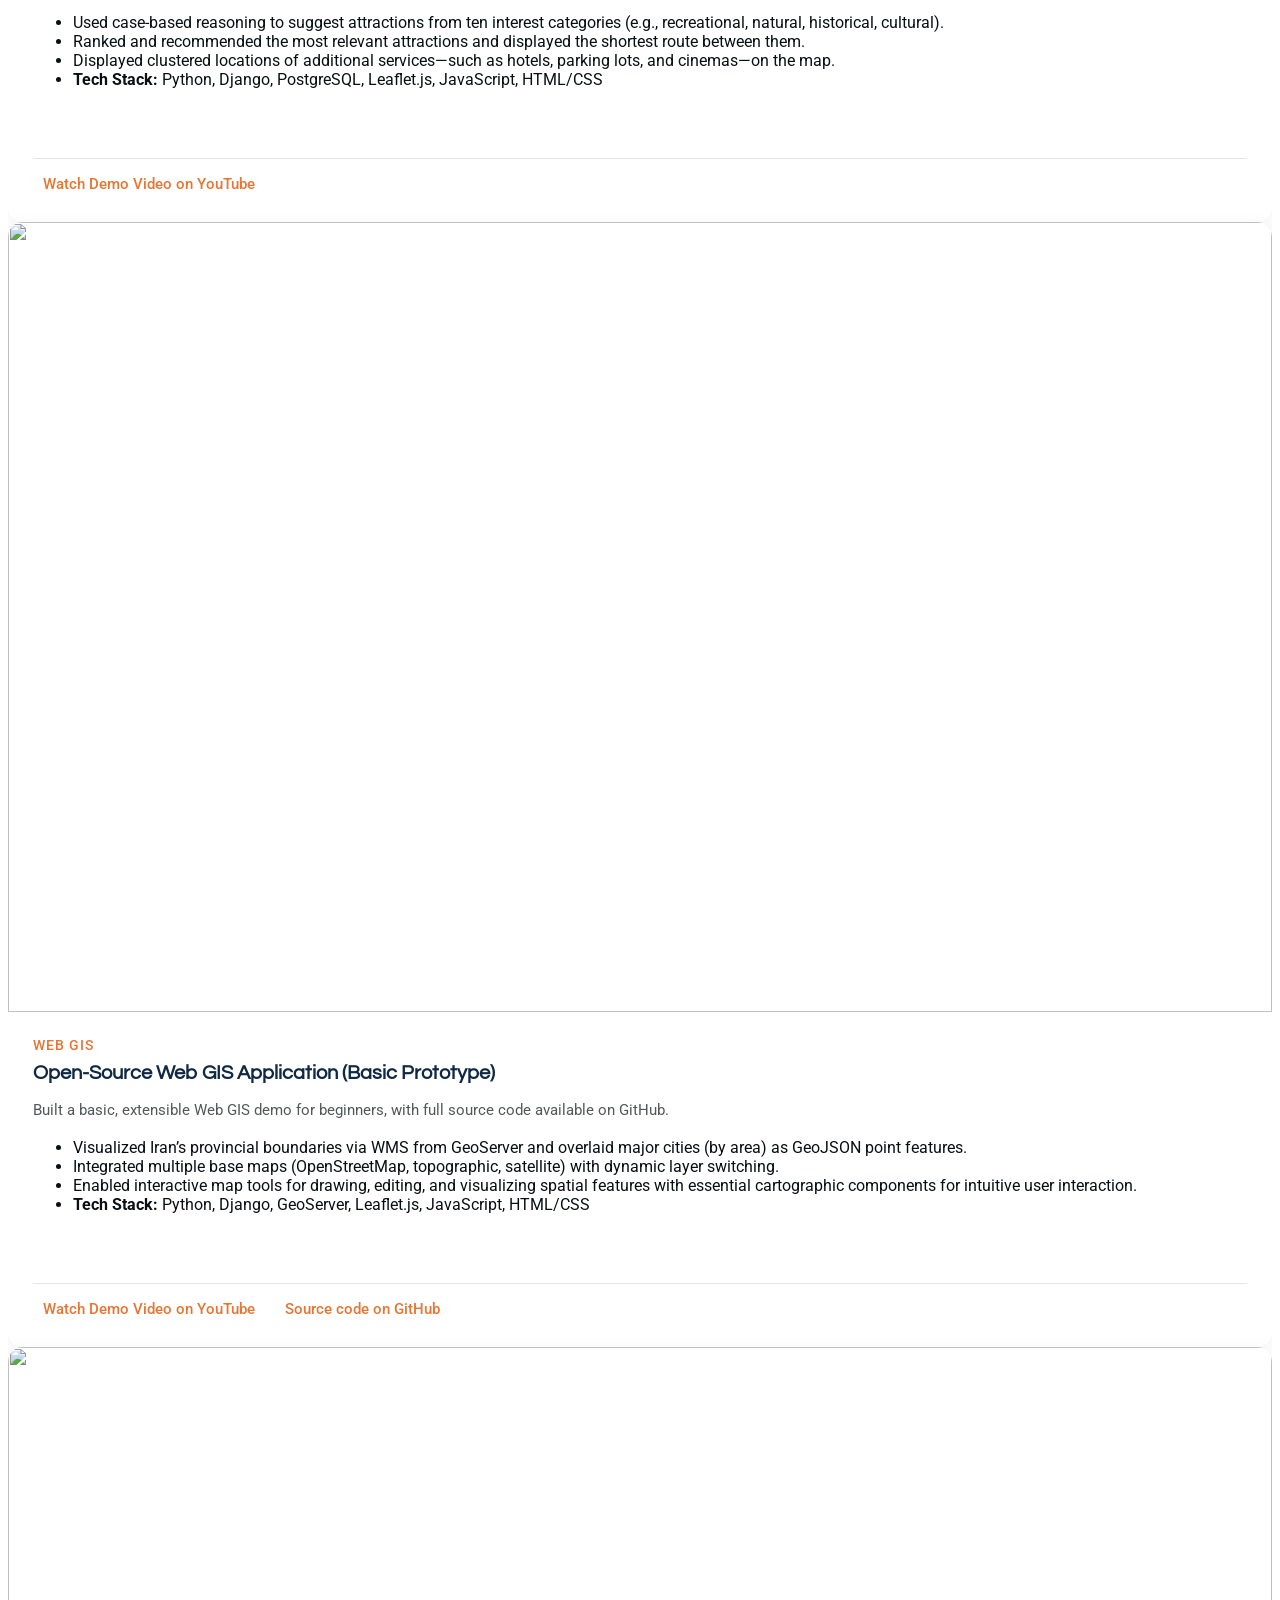
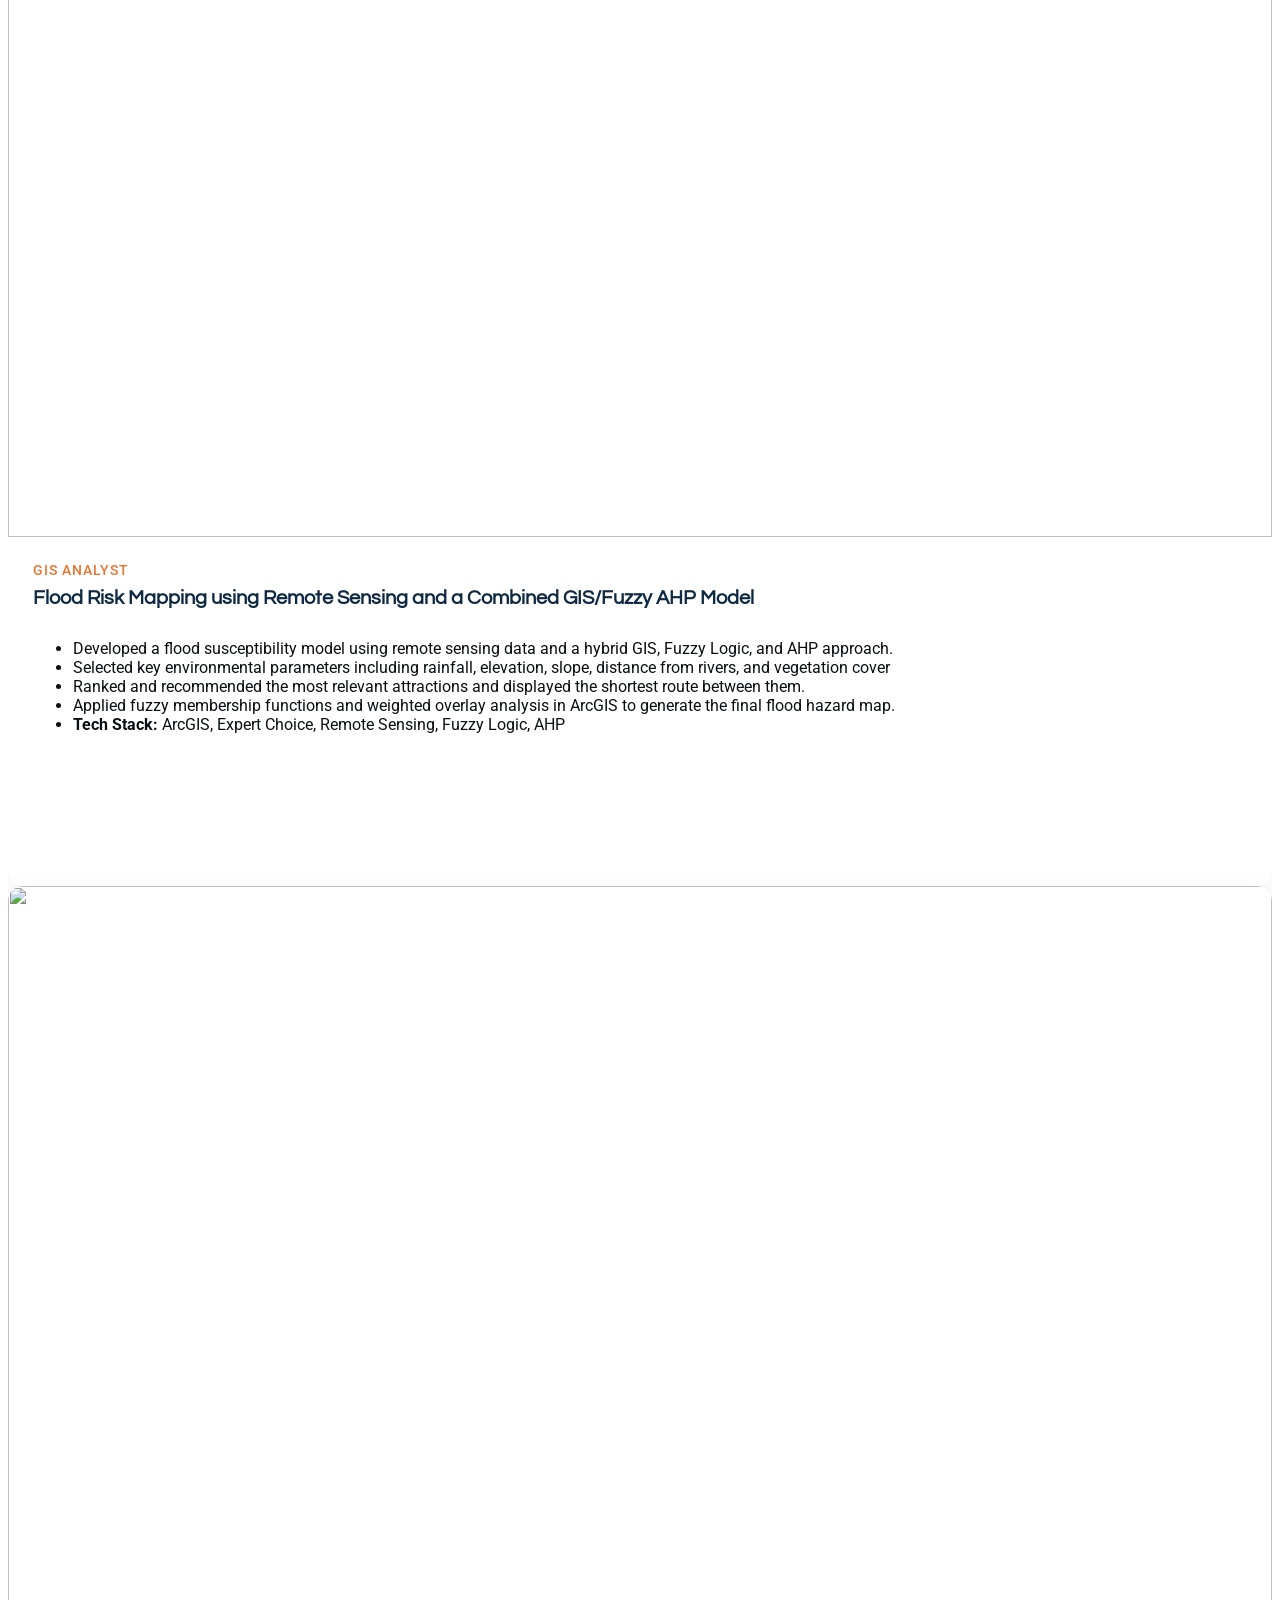
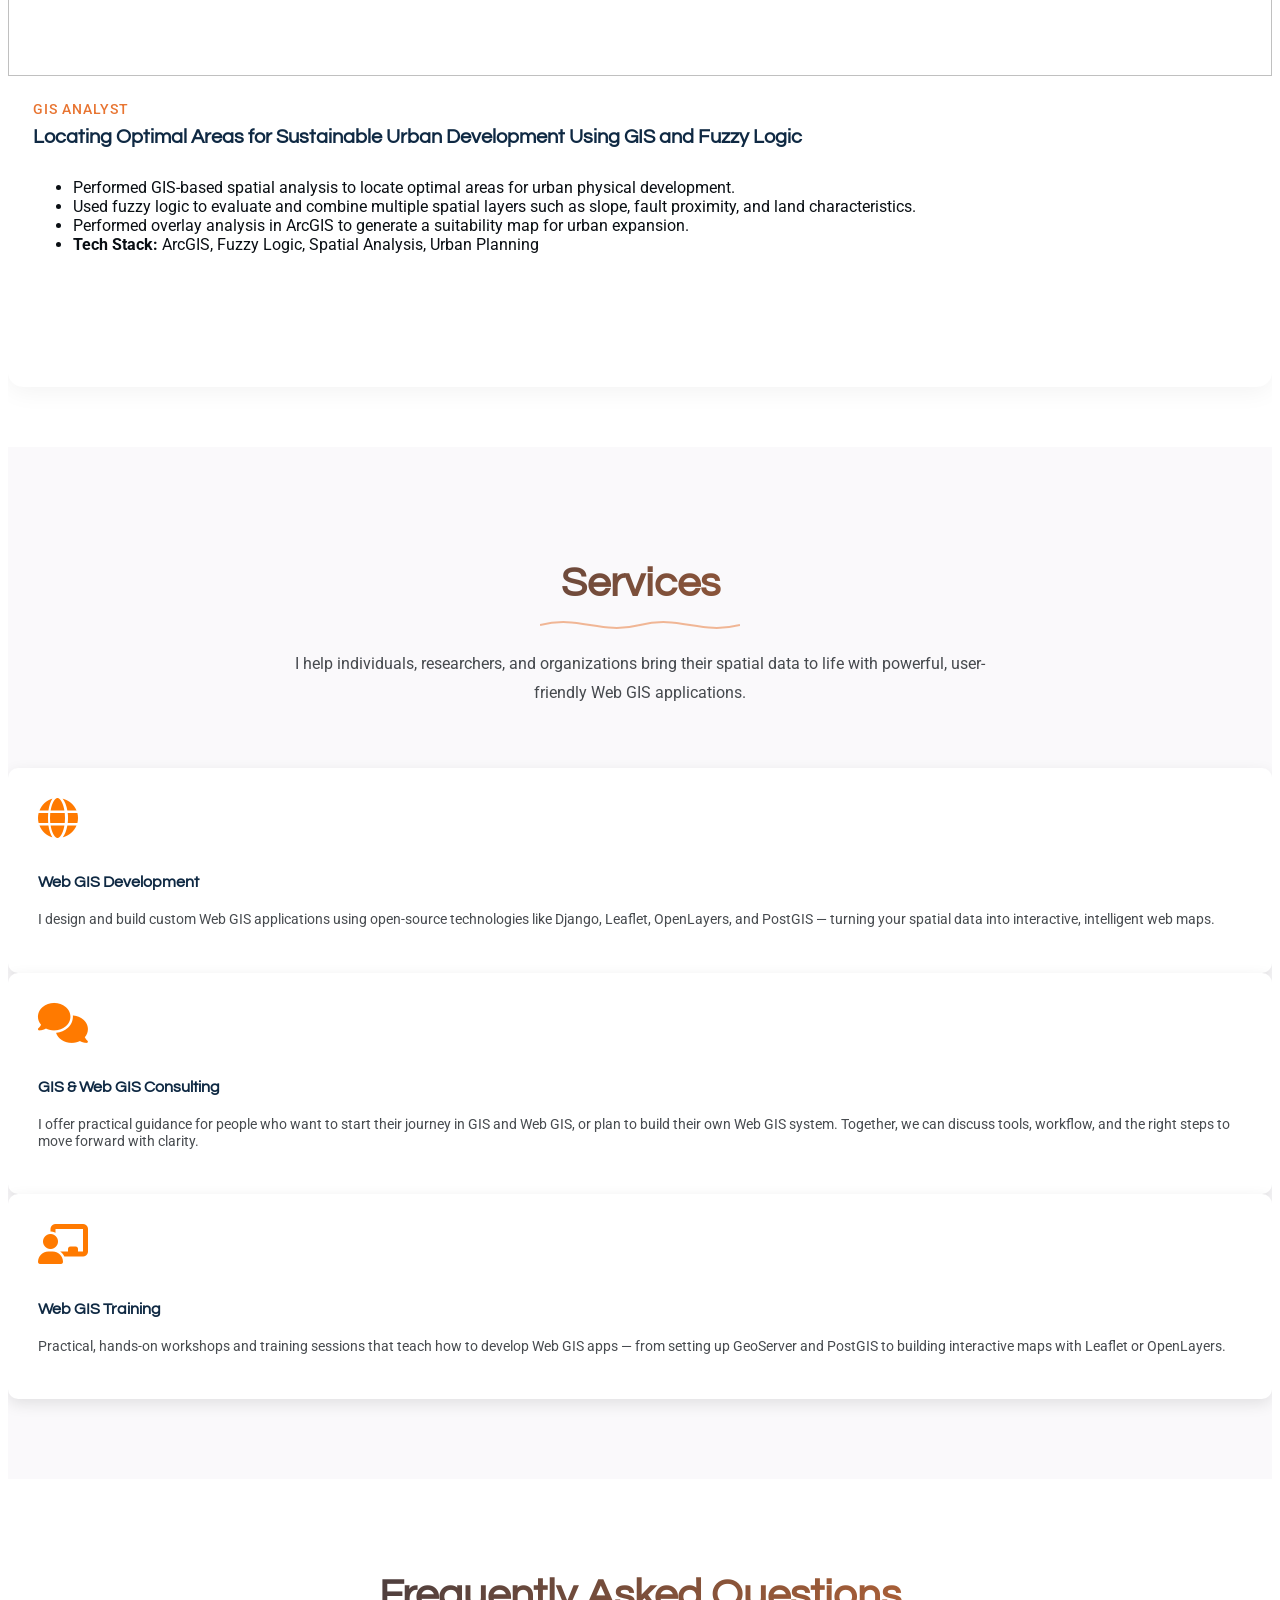
==== commit 6c381441: "Edite tourist portfolio discription" ====
--- a/index.html
+++ b/index.html
@@ -868,11 +868,11 @@
                 <div class="portfolio-content">
                   <span class="category">Web GIS</span>
                   <h3>Context-Aware Recommender System for Tourism Planning</h3>
-                  <p>Designed and developed a context-aware recommender system based on Web GIS, where the system collects user preferences and analyzes contextual factors—such as time and weather—to suggest suitable tourist attractions.
+                  <p>
+                    Designed and developed a context-aware recommender system based on Web GIS, where the system collects user preferences and analyzes contextual factors—such as time and weather—to suggest suitable tourist attractions.
                   </p>
                   <div class="description">
                     <ul>
-                      <li>Recommended tourist attractions based on user preferences and contextual factors such as time, location, and weather conditions.</li>
                       <li>Used case-based reasoning to suggest attractions from ten interest categories (e.g., recreational, natural, historical, cultural).</li>
                       <li>Ranked and recommended the most relevant attractions and displayed the shortest route between them.</li>
                       <li>Displayed clustered locations of additional services—such as hotels, parking lots, and cinemas—on the map.</li>
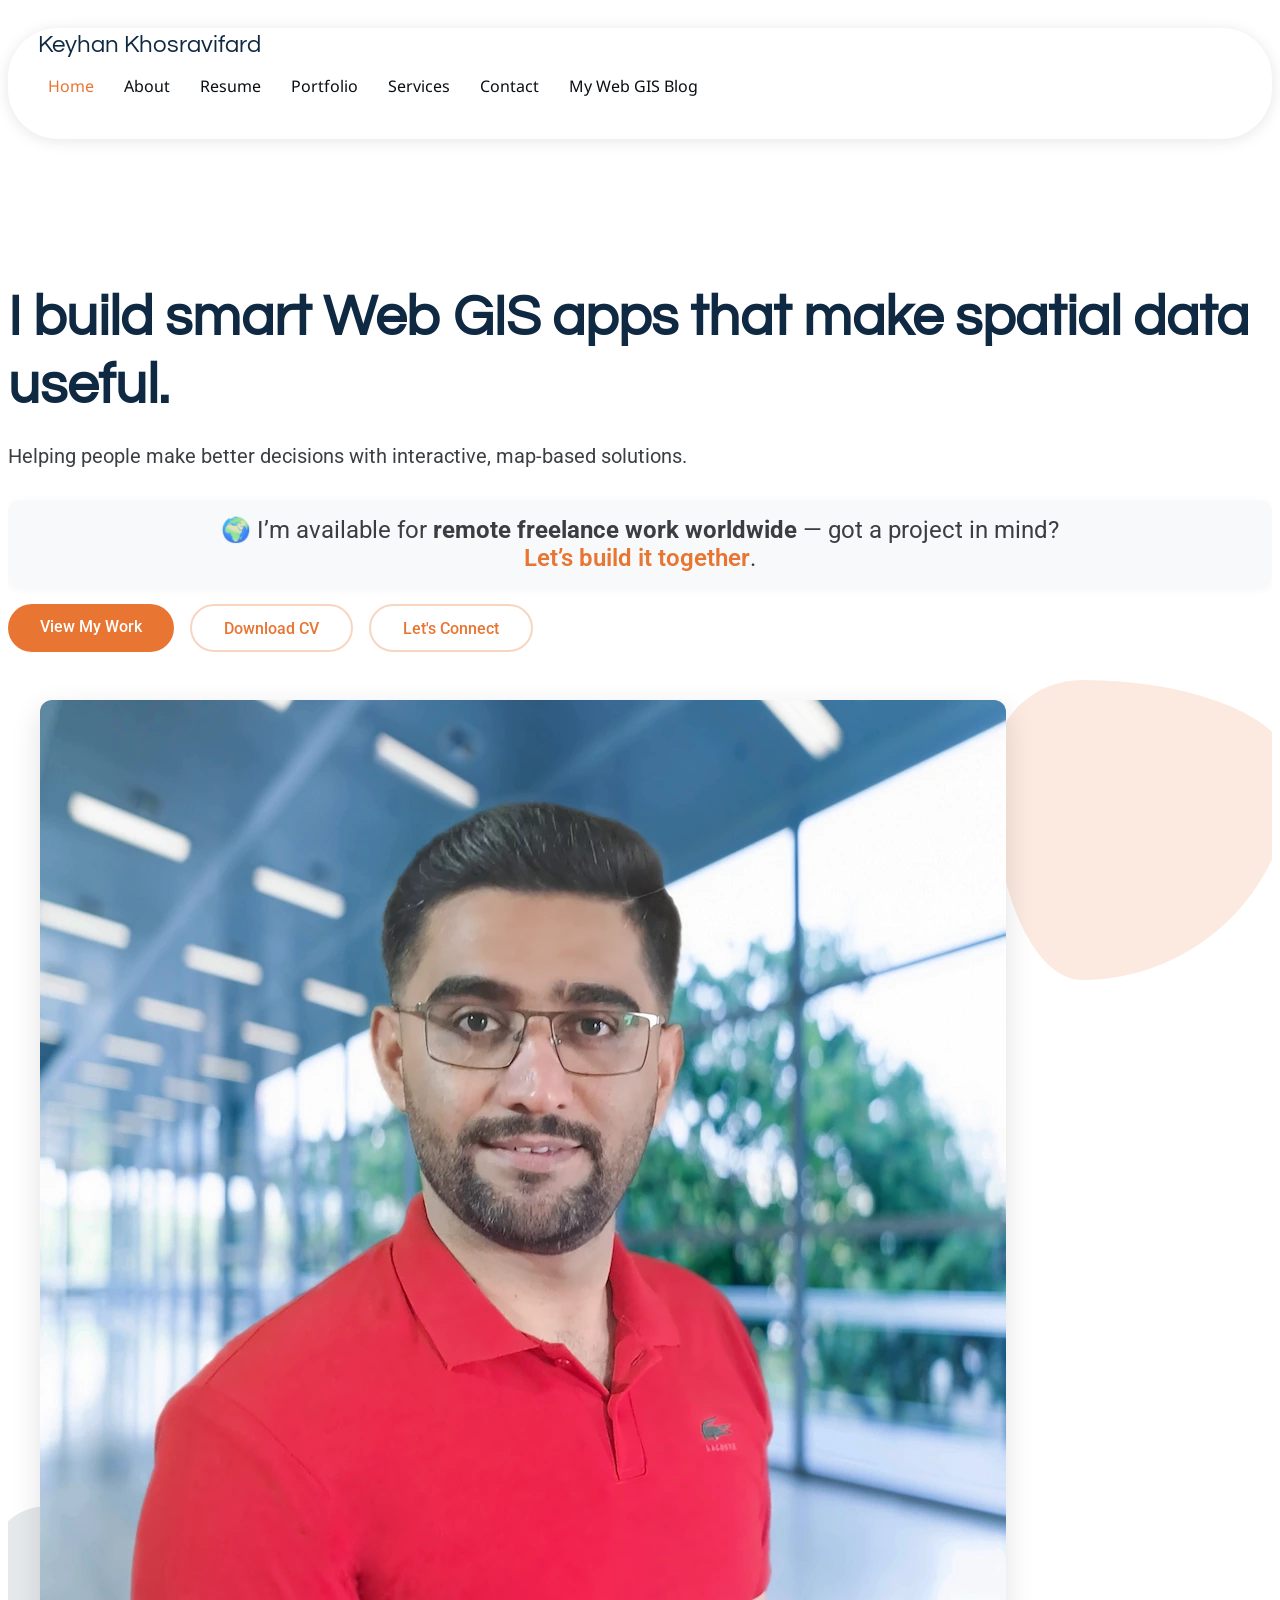
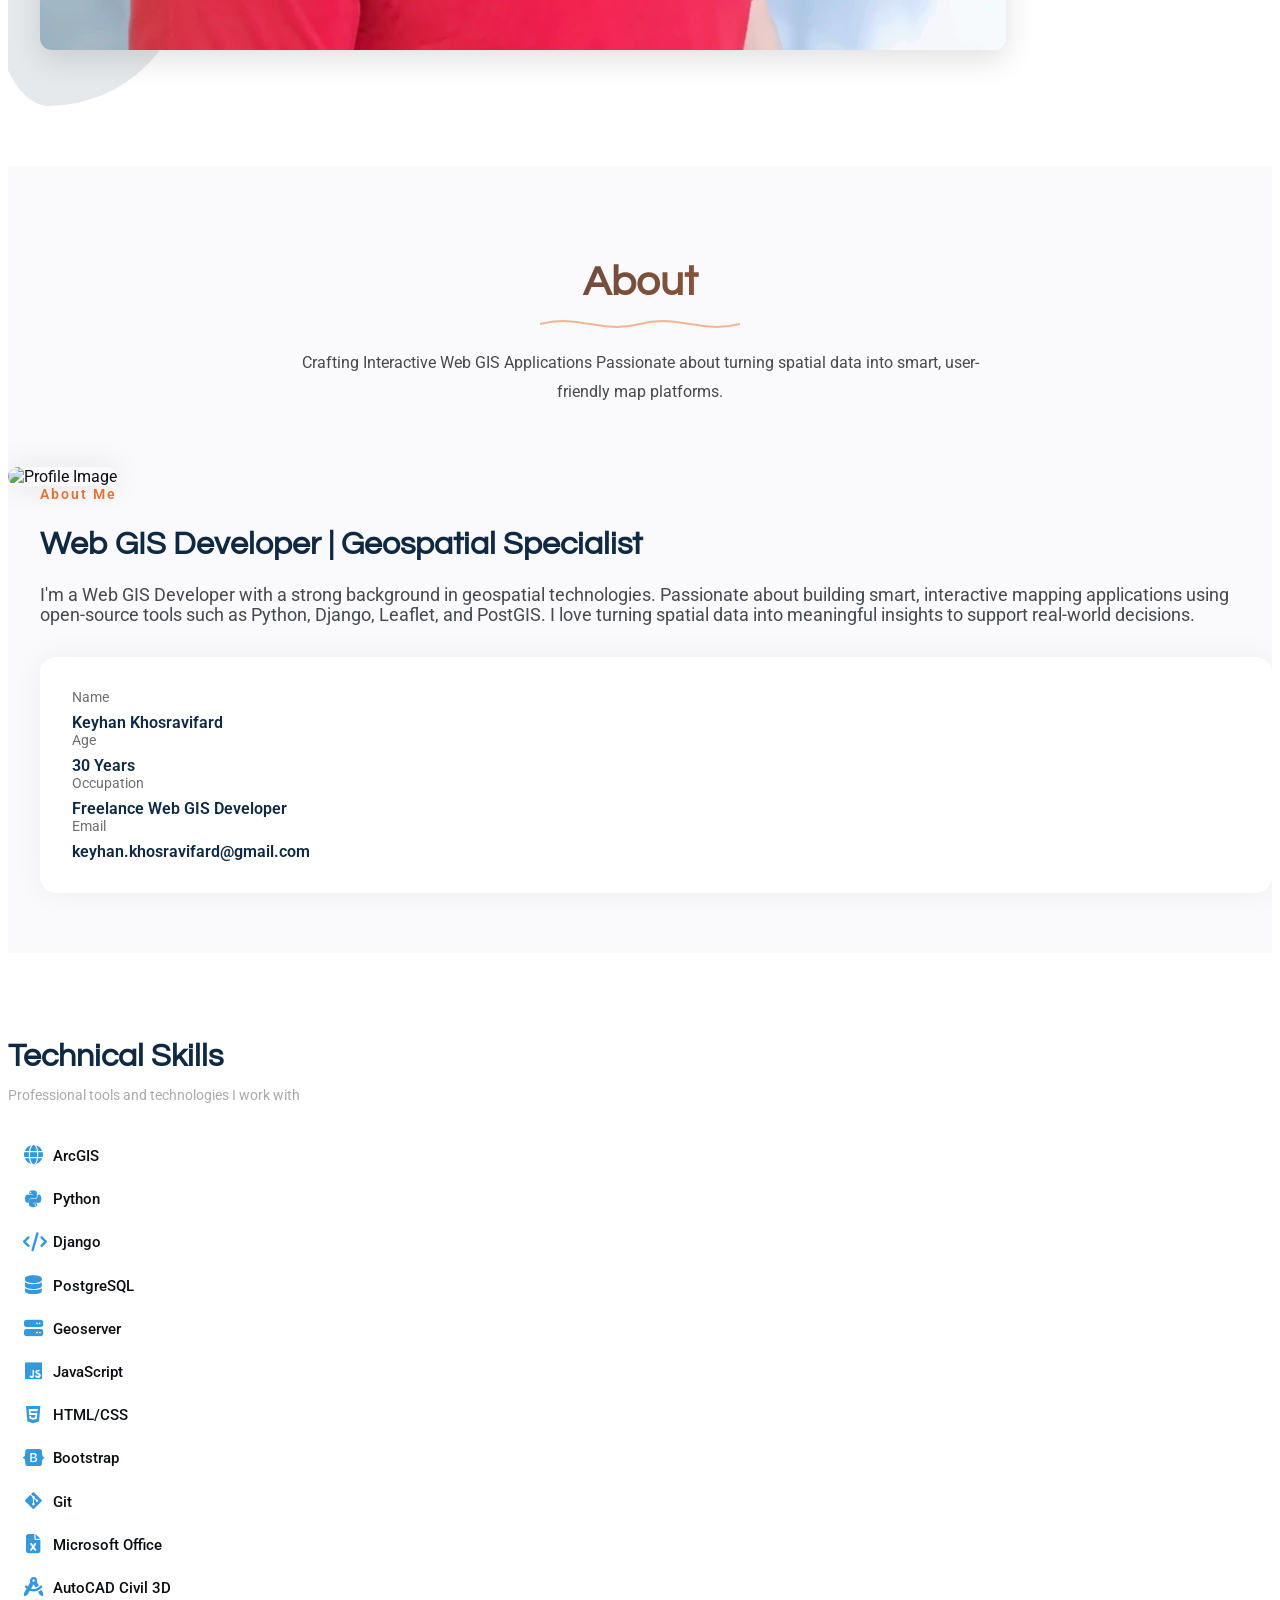
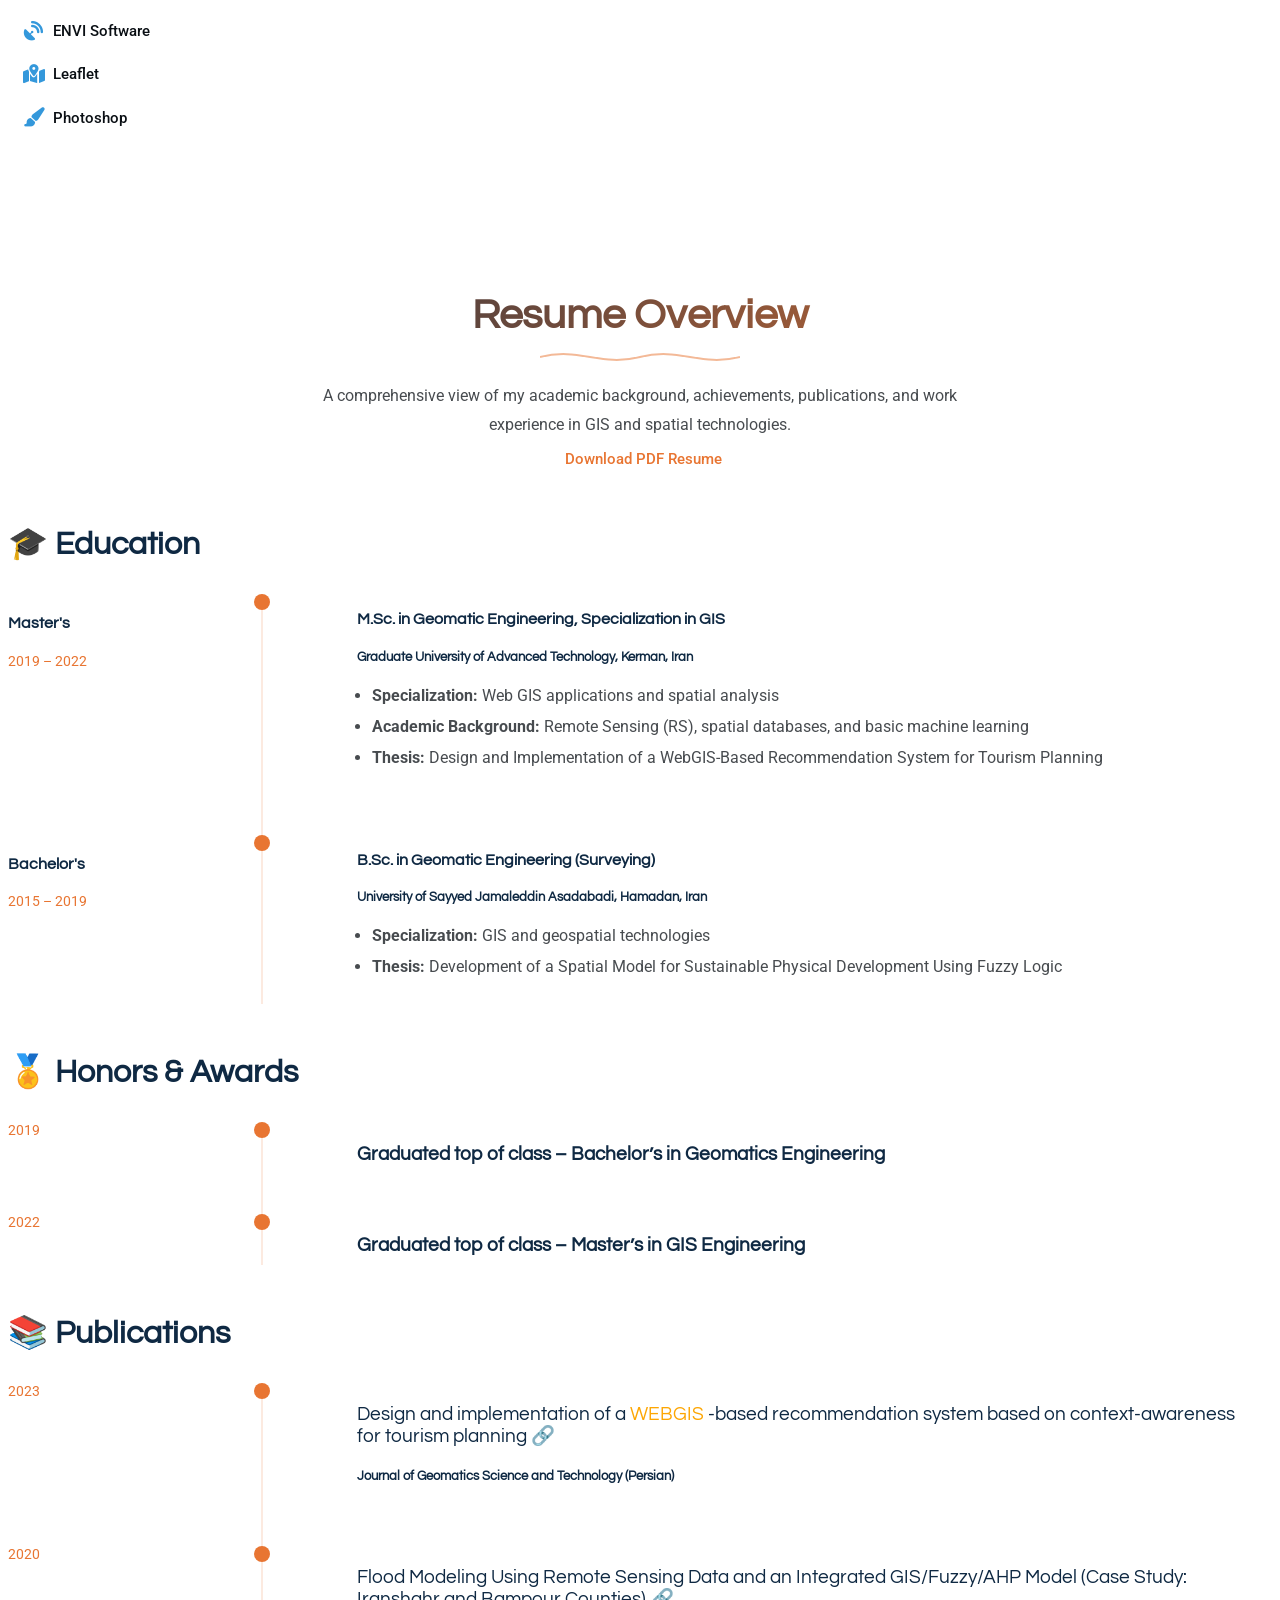
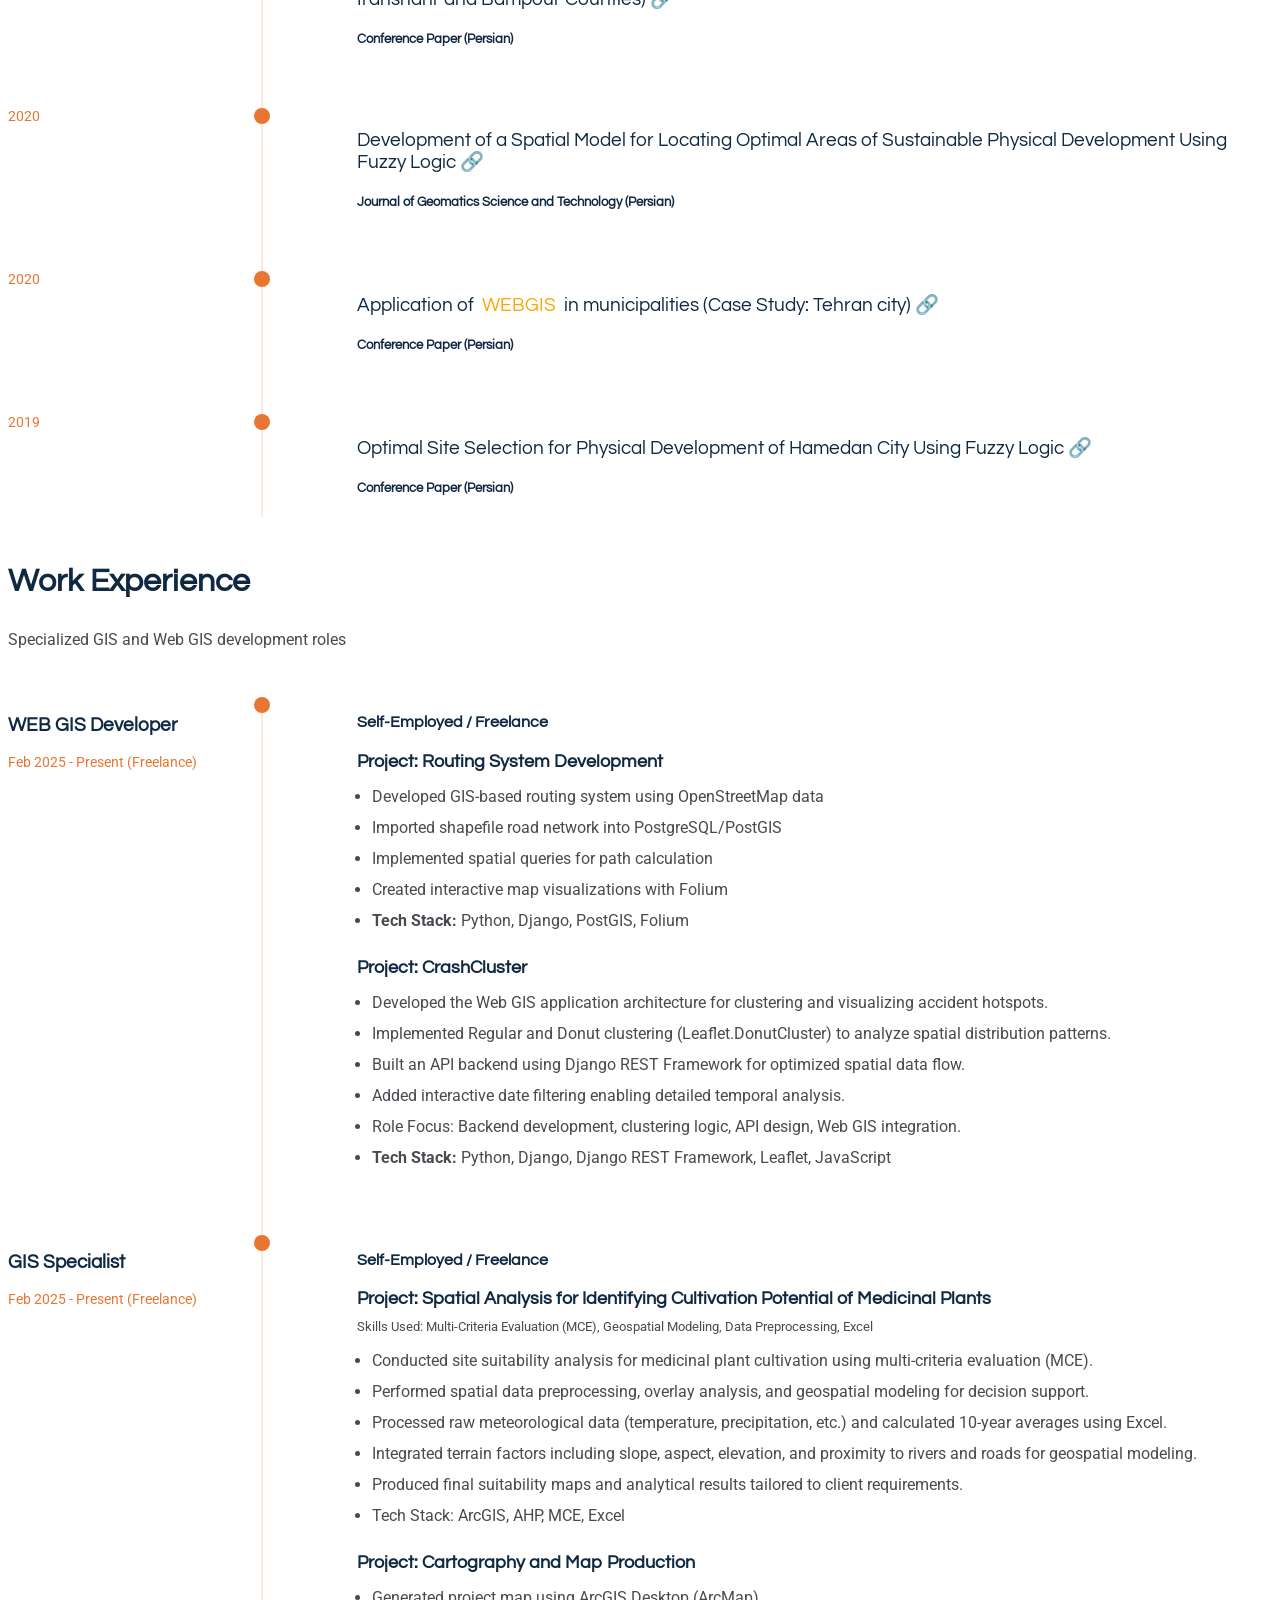
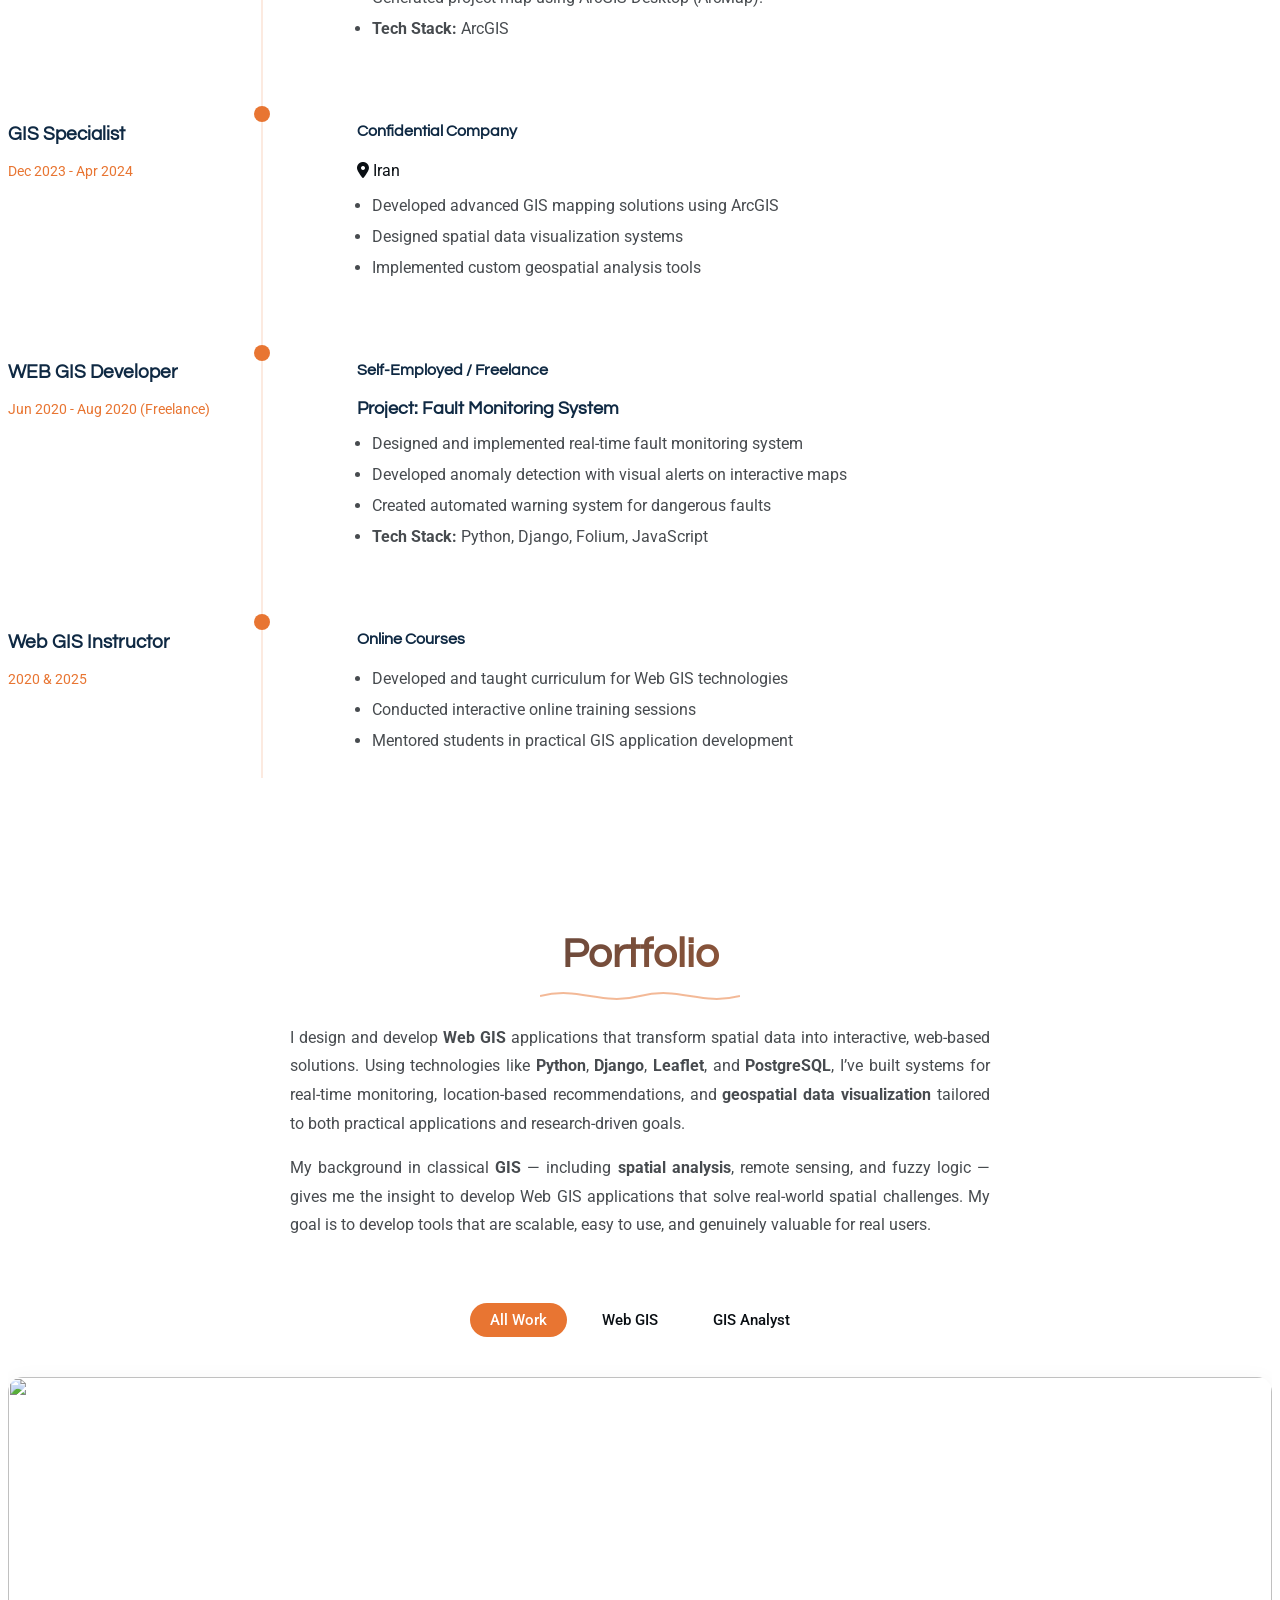
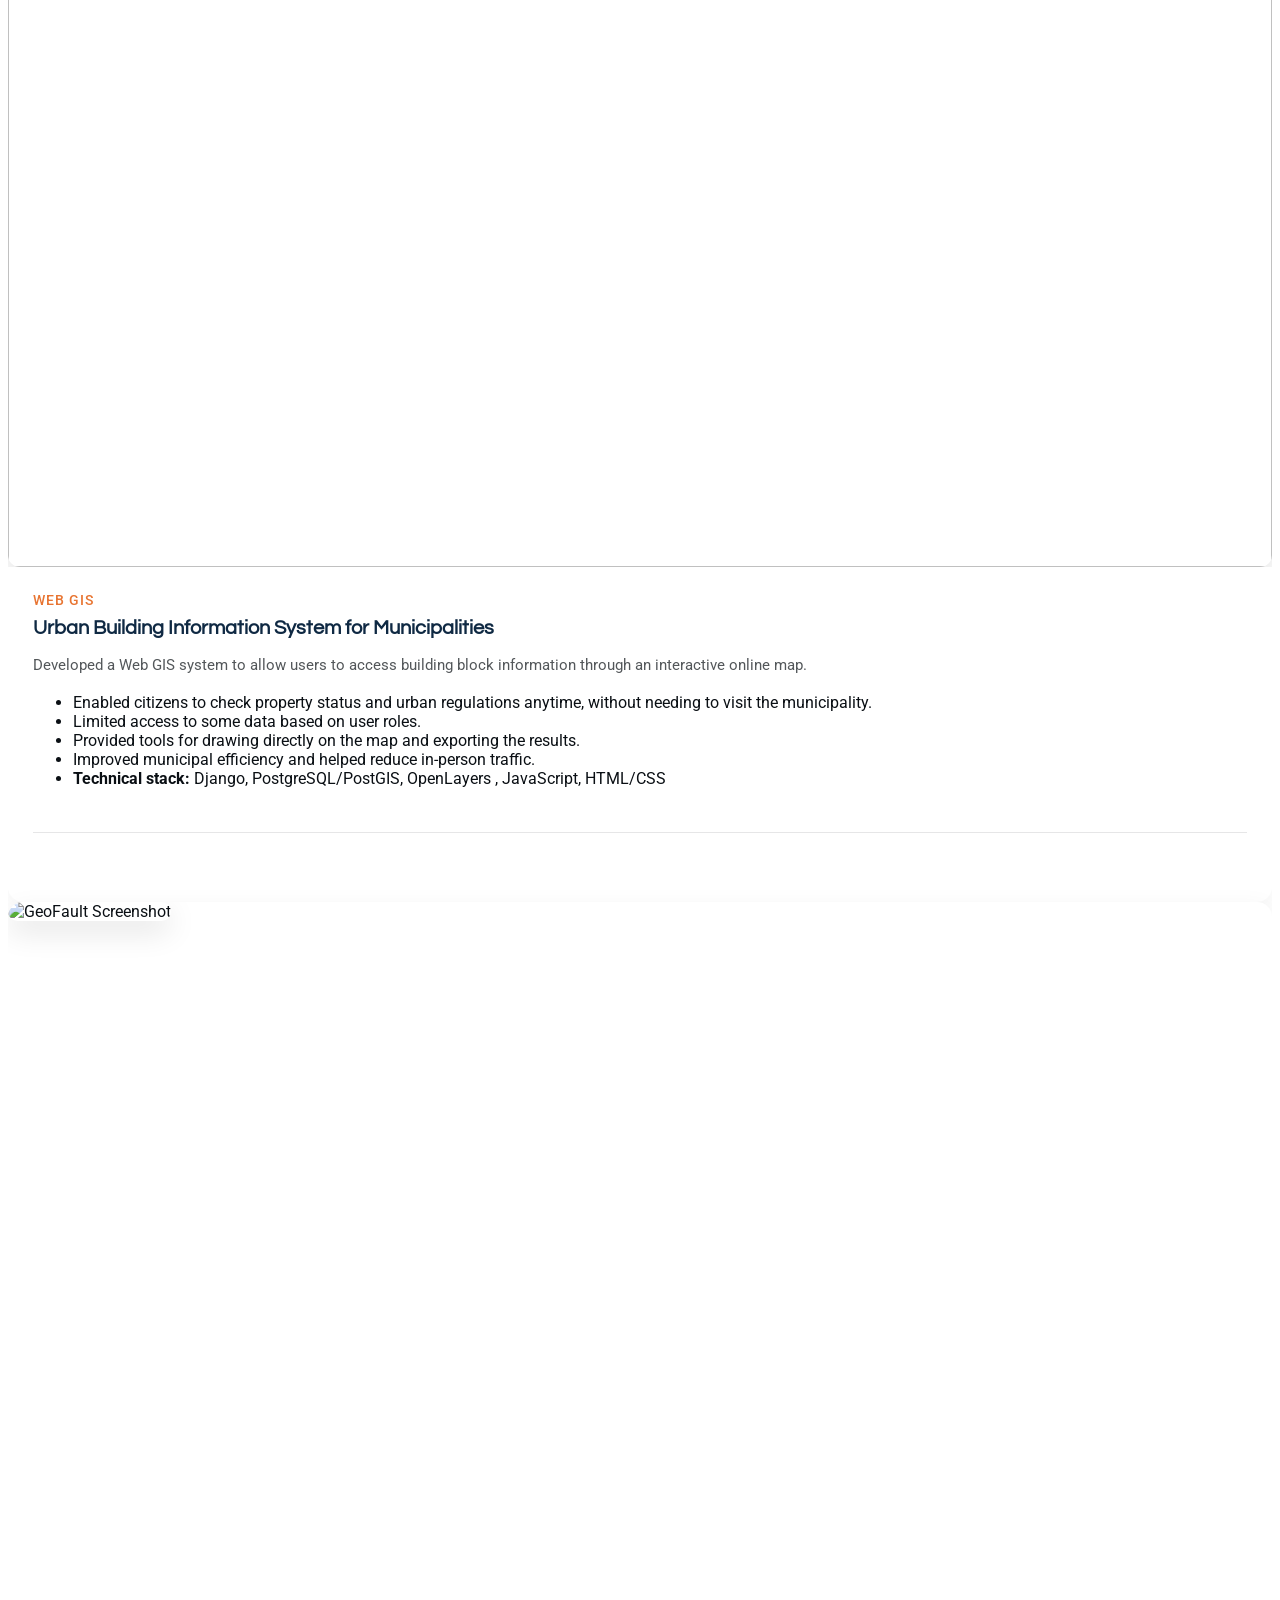
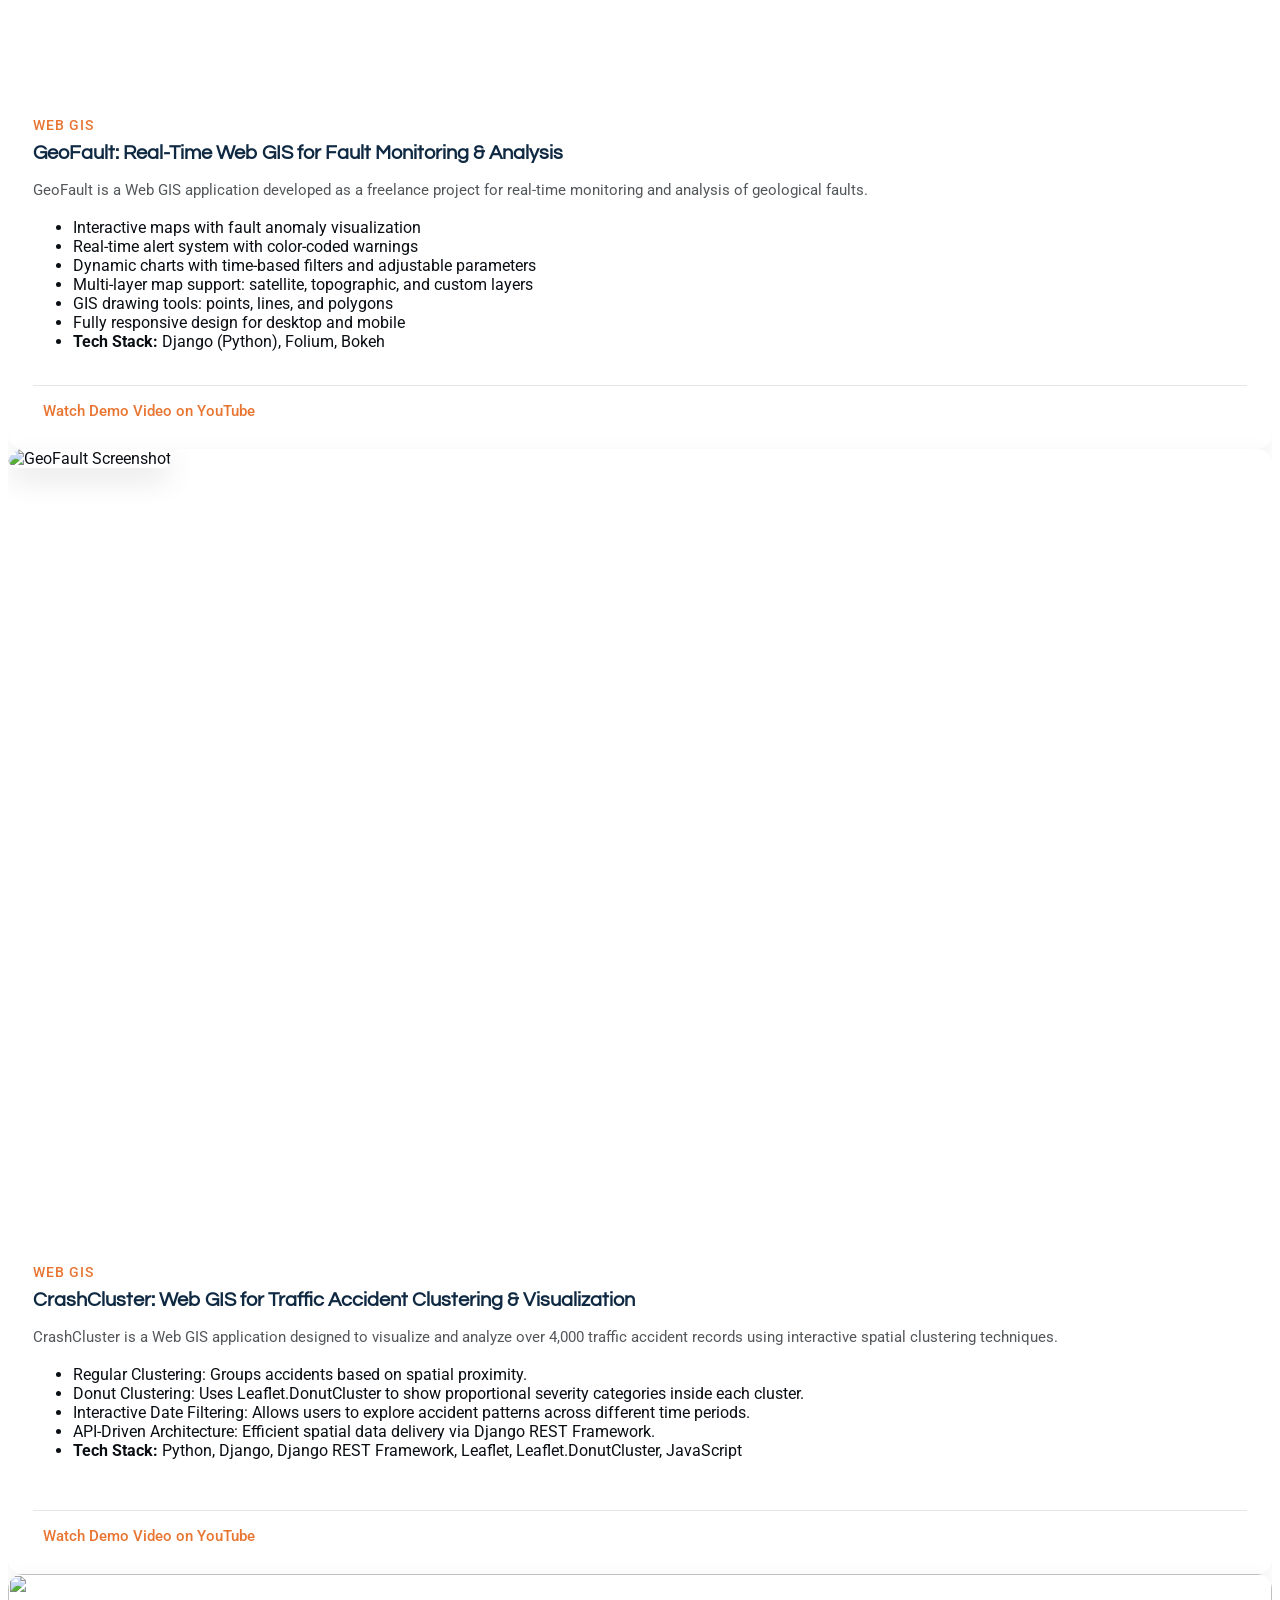
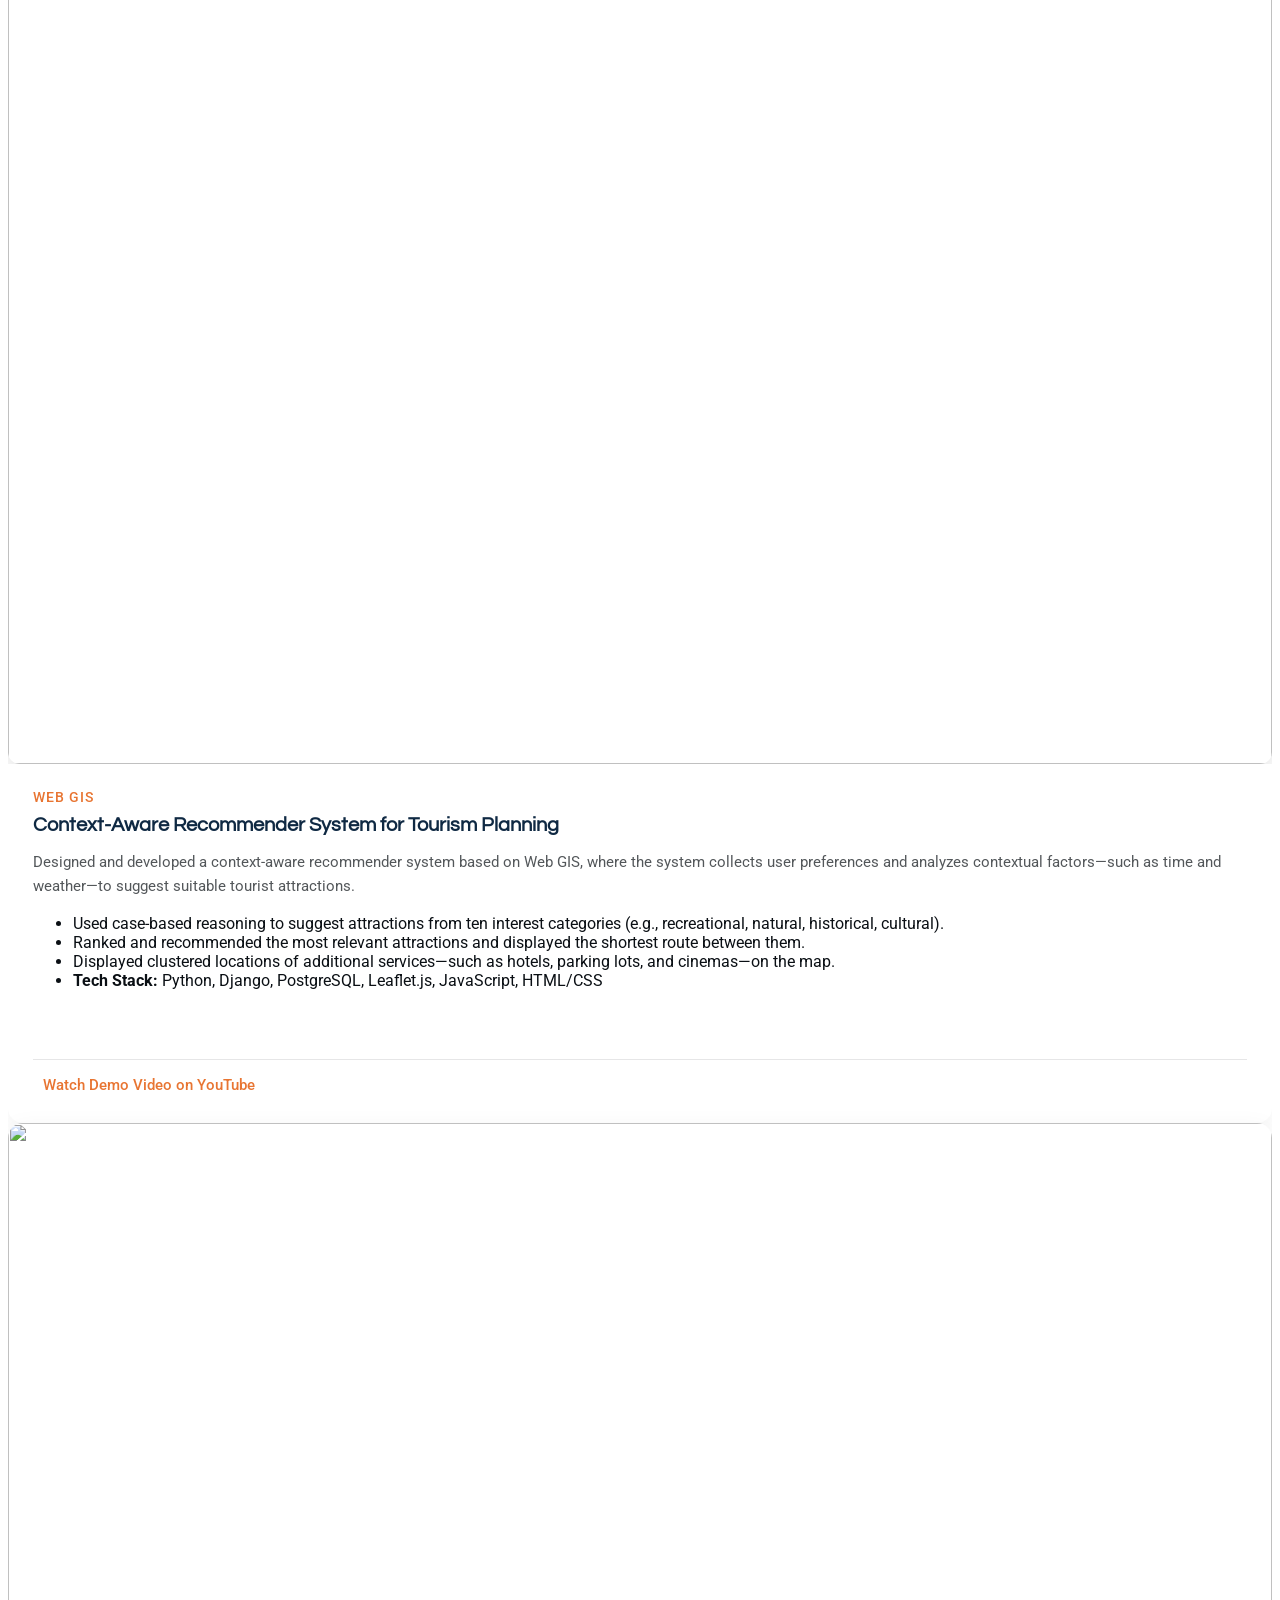
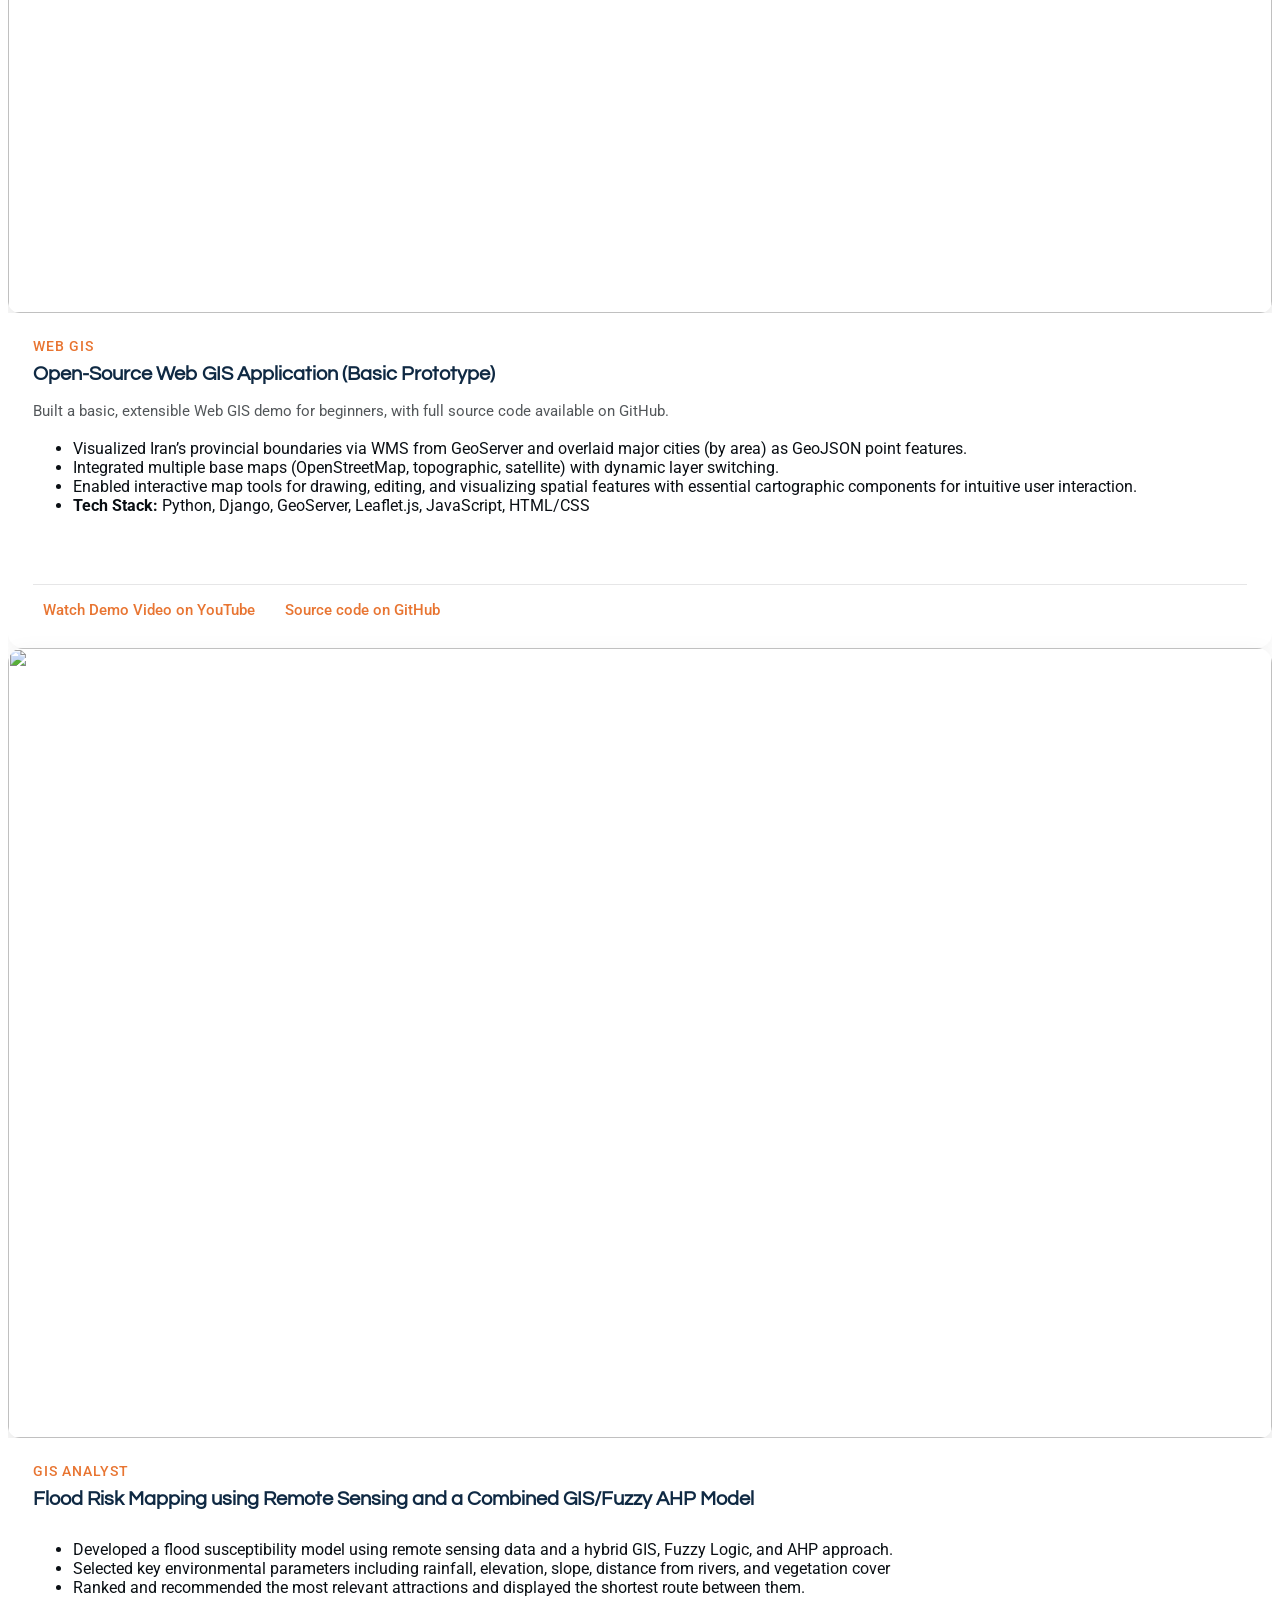
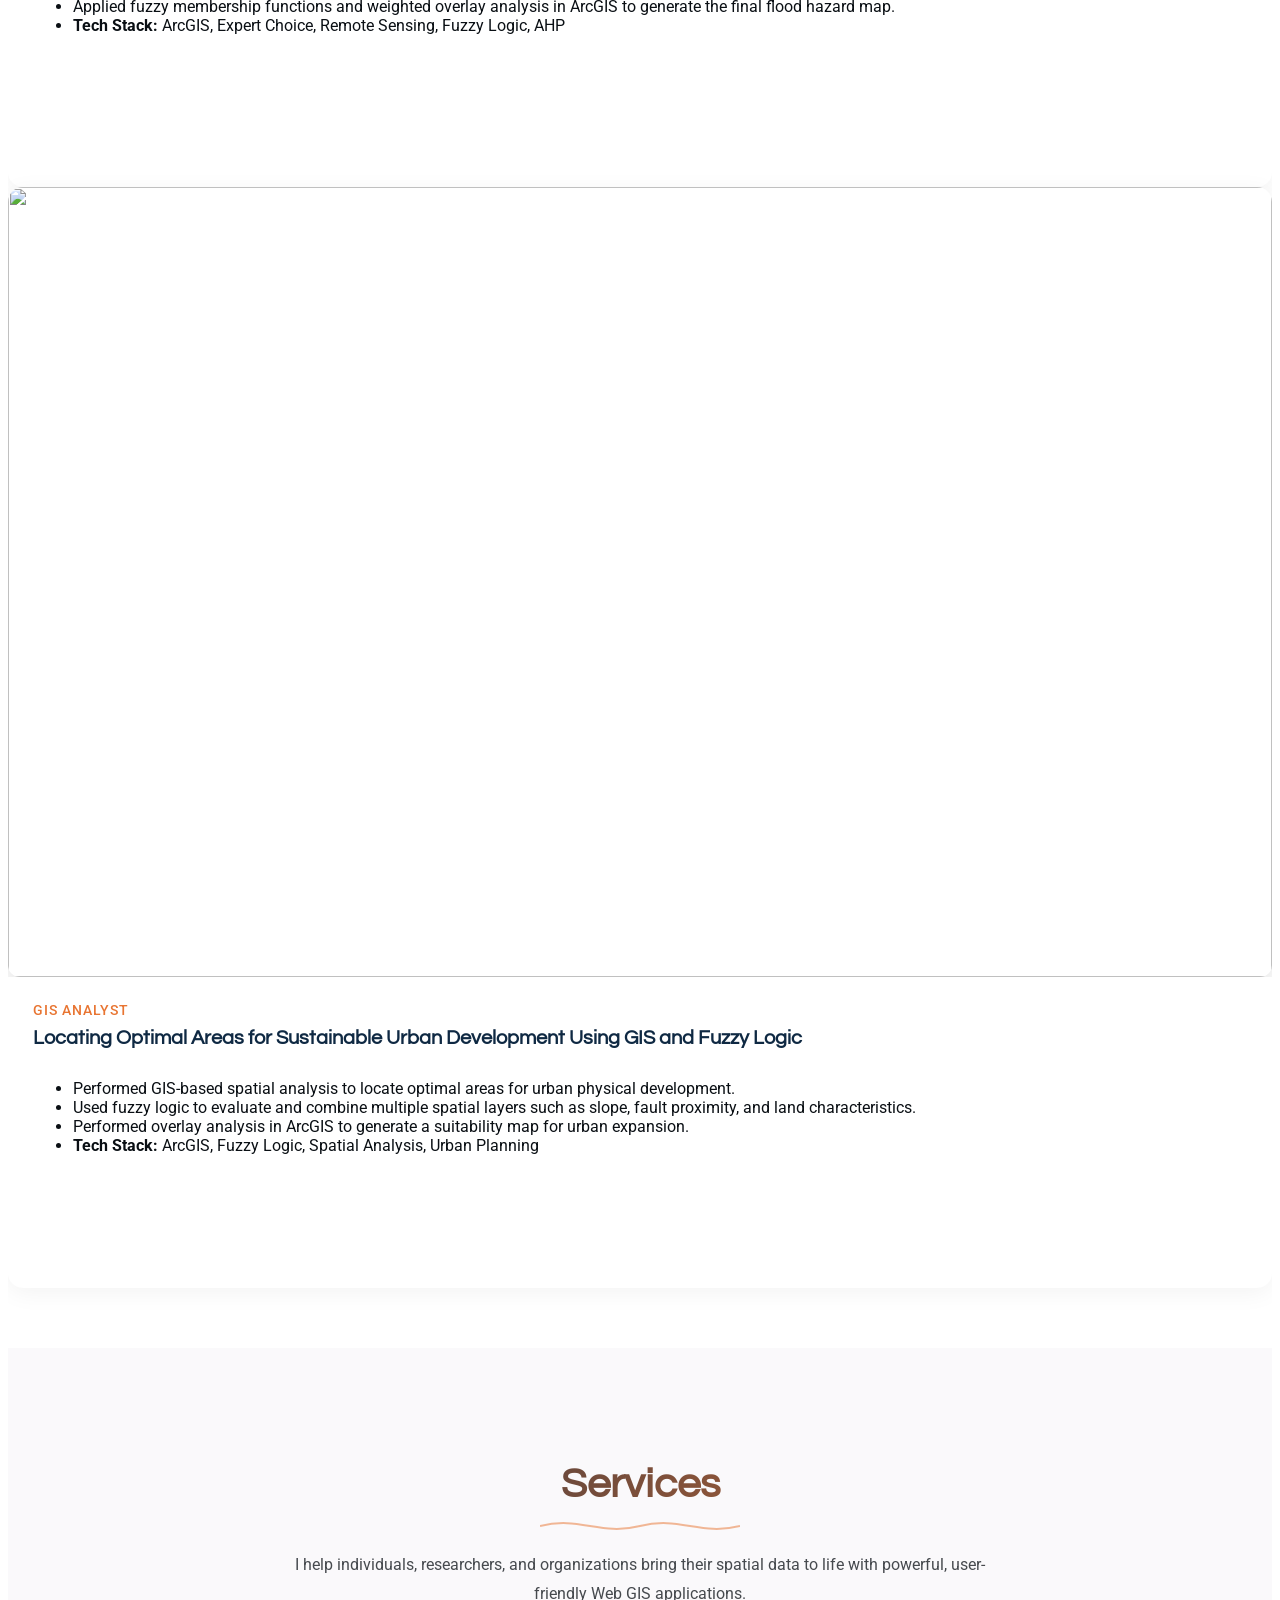
==== commit bf06bc75: "add download CV button to website" ====
--- a/index.html
+++ b/index.html
@@ -125,6 +125,7 @@
 
             <div class="cta-buttons" data-aos="fade-up" data-aos-delay="300">
               <a href="#portfolio" class="btn btn-primary">View My Work</a>
+              <a href="assets/files/Keyhan_Khosravifard_Resume.pdf" class="btn btn-outline" target="_blank" > Download CV </a>
               <a href="#contact" class="btn btn-outline">Let's Connect</a>
             </div>
             <!-- 
@@ -377,15 +378,31 @@
     <section id="resume" class="resume section">
 
       <!-- Section Title -->
-      <div class="container section-title" data-aos="fade-up">
+       <div class="container section-title resume-title" data-aos="fade-up">
         <h2>Resume Overview</h2>
+
         <div class="title-shape">
           <svg viewBox="0 0 200 20" xmlns="http://www.w3.org/2000/svg">
-            <path d="M 0,10 C 40,0 60,20 100,10 C 140,0 160,20 200,10" fill="none" stroke="currentColor" stroke-width="2"></path>
+            <path d="M 0,10 C 40,0 60,20 100,10 C 140,0 160,20 200,10"
+                  fill="none"
+                  stroke="currentColor"
+                  stroke-width="2"></path>
           </svg>
         </div>
-        <p>A comprehensive view of my academic background, achievements, publications, and work experience in GIS and spatial technologies.</p>
-      </div><!-- End Section Title -->
+
+        <p>
+          A comprehensive view of my academic background, achievements,
+          publications, and work experience in GIS and spatial technologies.
+        </p>
+
+        <a href="assets/files/Keyhan_Khosravifard_Resume.pdf"
+          class="resume-download-link"
+          target="_blank"
+          rel="noopener noreferrer">
+          <i class="bi bi-download"></i> Download PDF Resume
+        </a>
+      </div>
+      <!-- End Section Title -->
 
       <div class="container" data-aos="fade-up" data-aos-delay="100">
 
--- a/assets/css/main.css
+++ b/assets/css/main.css
@@ -799,7 +799,7 @@
 
 .hero .hero-image {
   position: relative;
-  padding: 2rem;
+  padding: 0 2rem 2rem 2rem;
 }
 
 .hero .hero-image img {
@@ -830,6 +830,12 @@
   bottom: -20px;
   left: -20px;
   animation: morphShape 20s linear infinite reverse;
+}
+
+.img-fluid{
+  border-radius: 12px;
+  object-fit: cover;
+  box-shadow: 0 10px 30px rgba(0,0,0,0.12);
 }
 
 @media (max-width: 991px) {
@@ -1002,6 +1008,9 @@
 /*--------------------------------------------------------------
 # Resume Section
 --------------------------------------------------------------*/
+.resume-title {
+  padding-bottom: 30px !important;
+}
 .resume .resume-wrapper .resume-block {
   margin-bottom: 3rem;
 }
@@ -1110,6 +1119,22 @@
 
 .resume .resume-wrapper .timeline .timeline-item .timeline-right ul li {
   padding-bottom: 12px;
+}
+
+.resume-download-link {
+  display: inline-flex;
+  align-items: center;
+  gap: 6px;
+  margin-top: 10px;
+  font-size: 0.95rem;
+  font-weight: 500;
+  text-decoration: none;
+  color: var(--accent-color);
+  transition: 0.3s;
+}
+
+.resume-download-link:hover {
+  opacity: 0.8;
 }
 
 /* # paper Section */
@@ -2155,4 +2180,9 @@
 
 .source-code-link:hover i {
   transform: scale(1.15);
-}+}
+
+
+
+
+
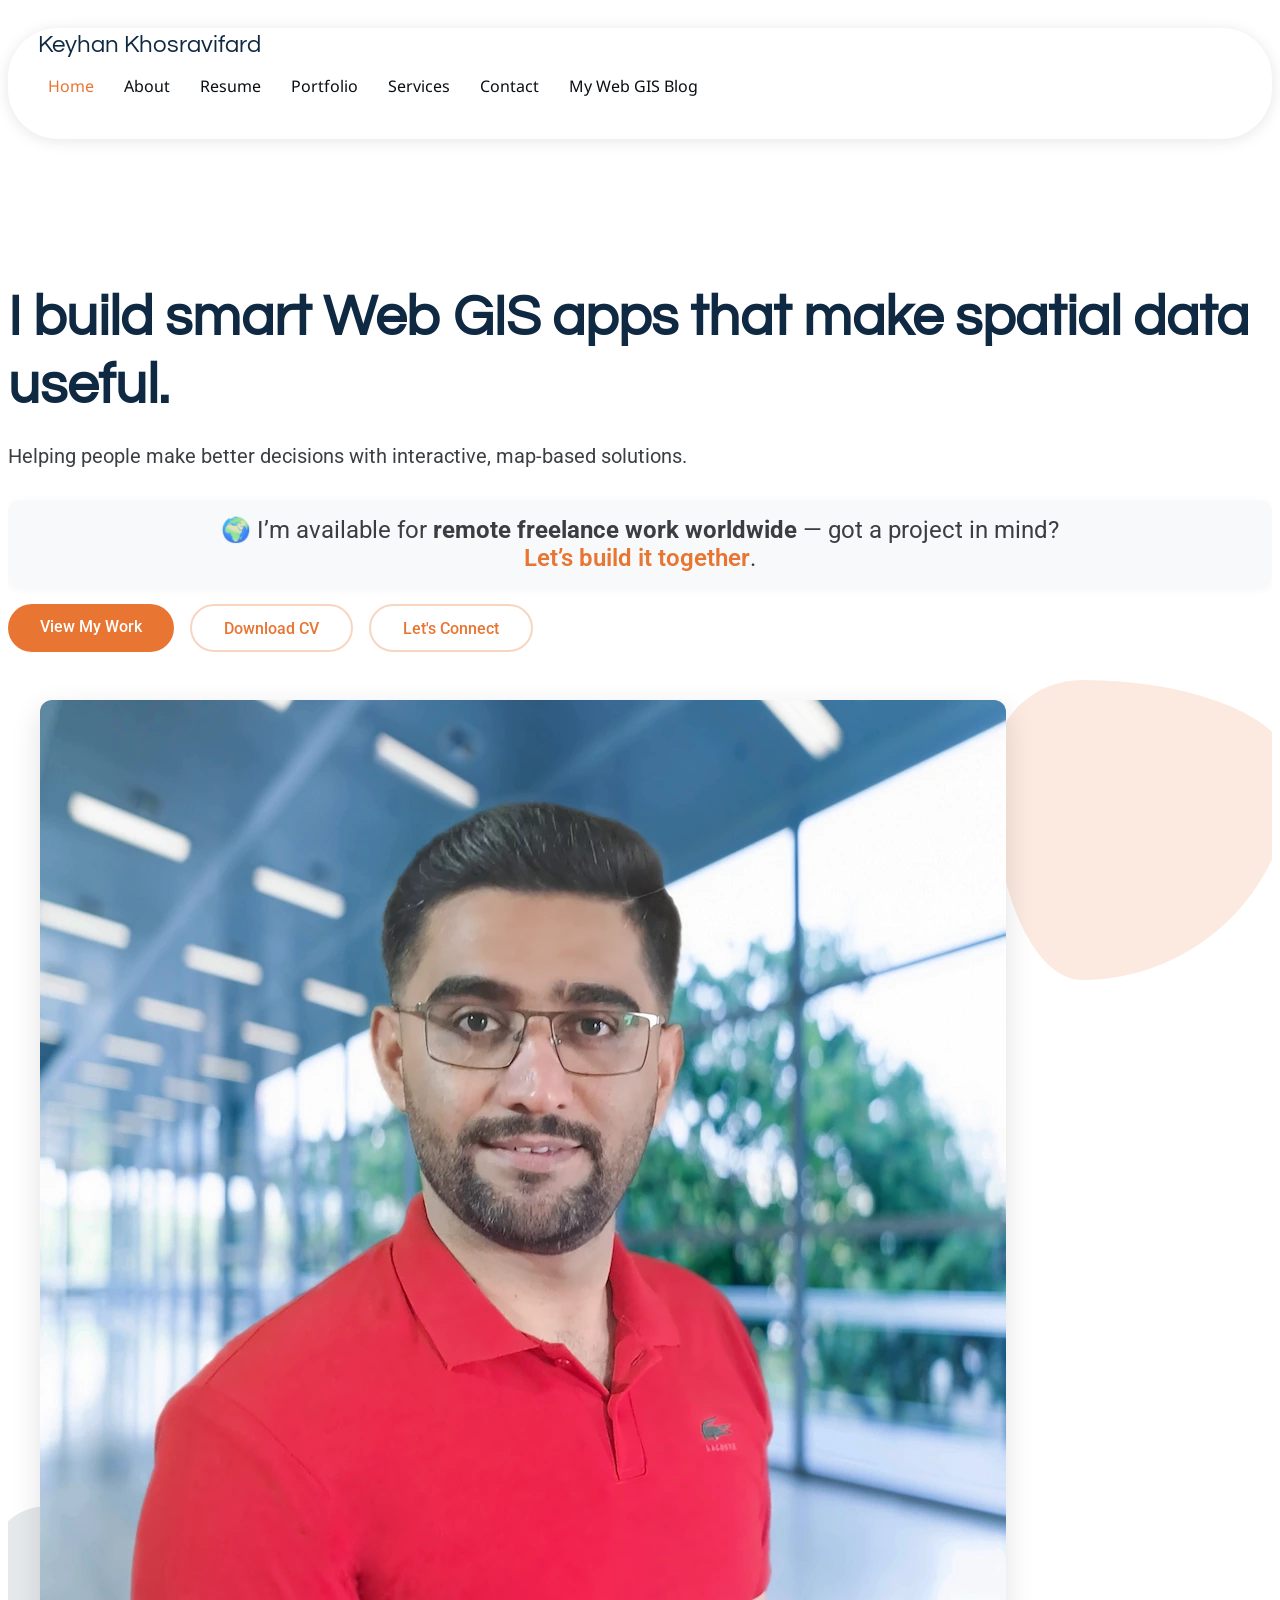
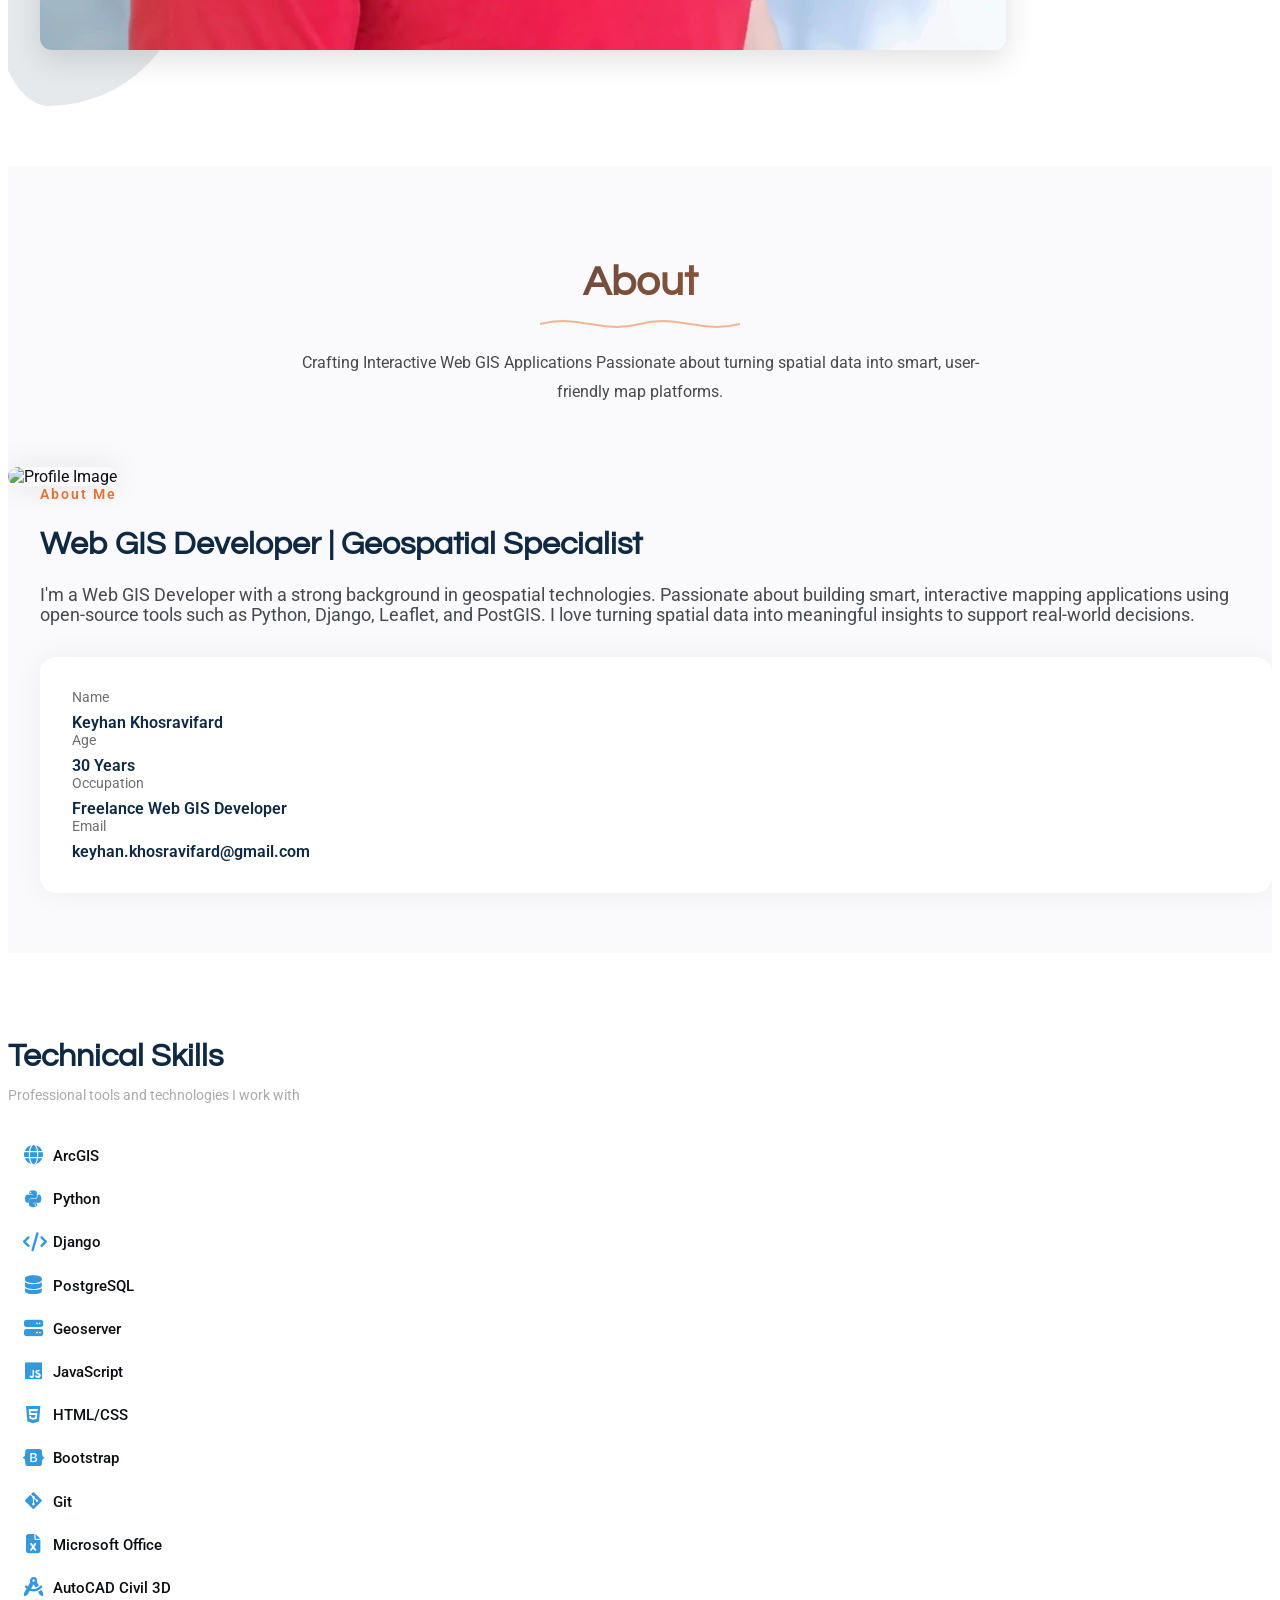
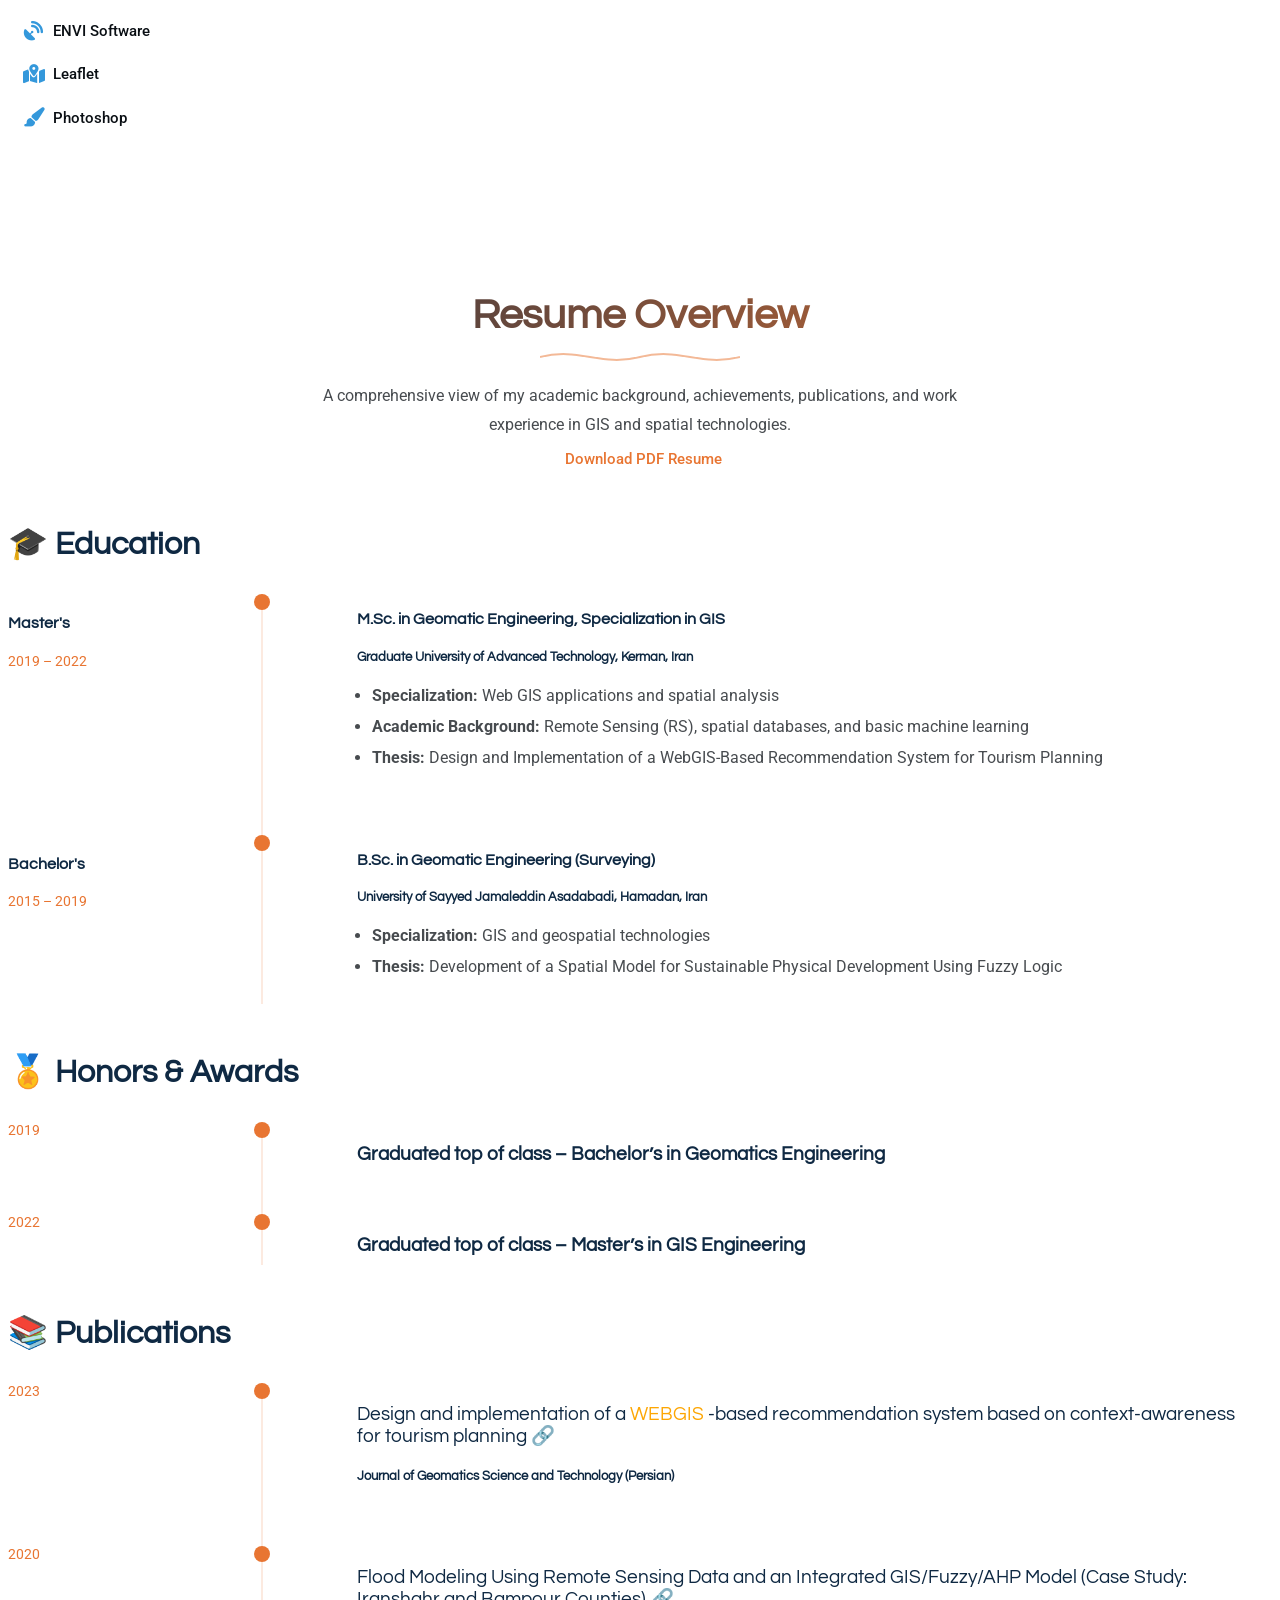
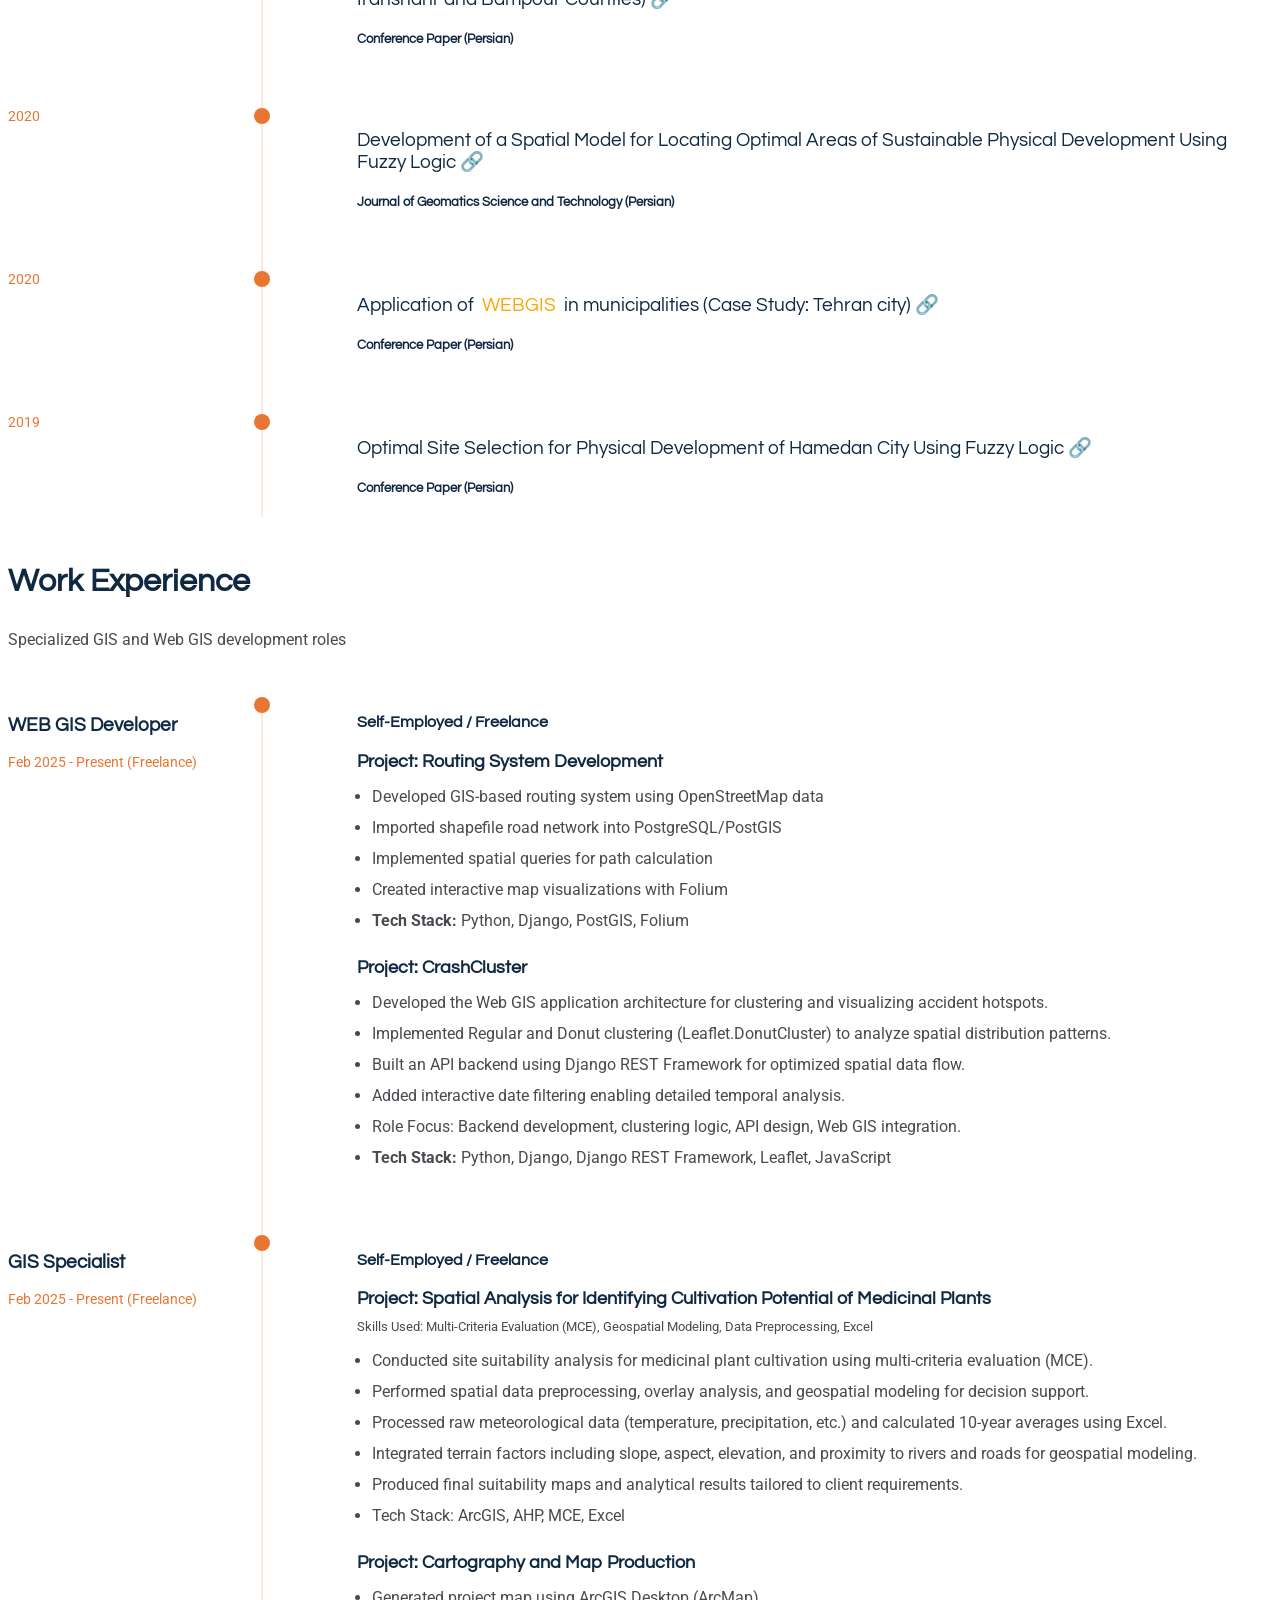
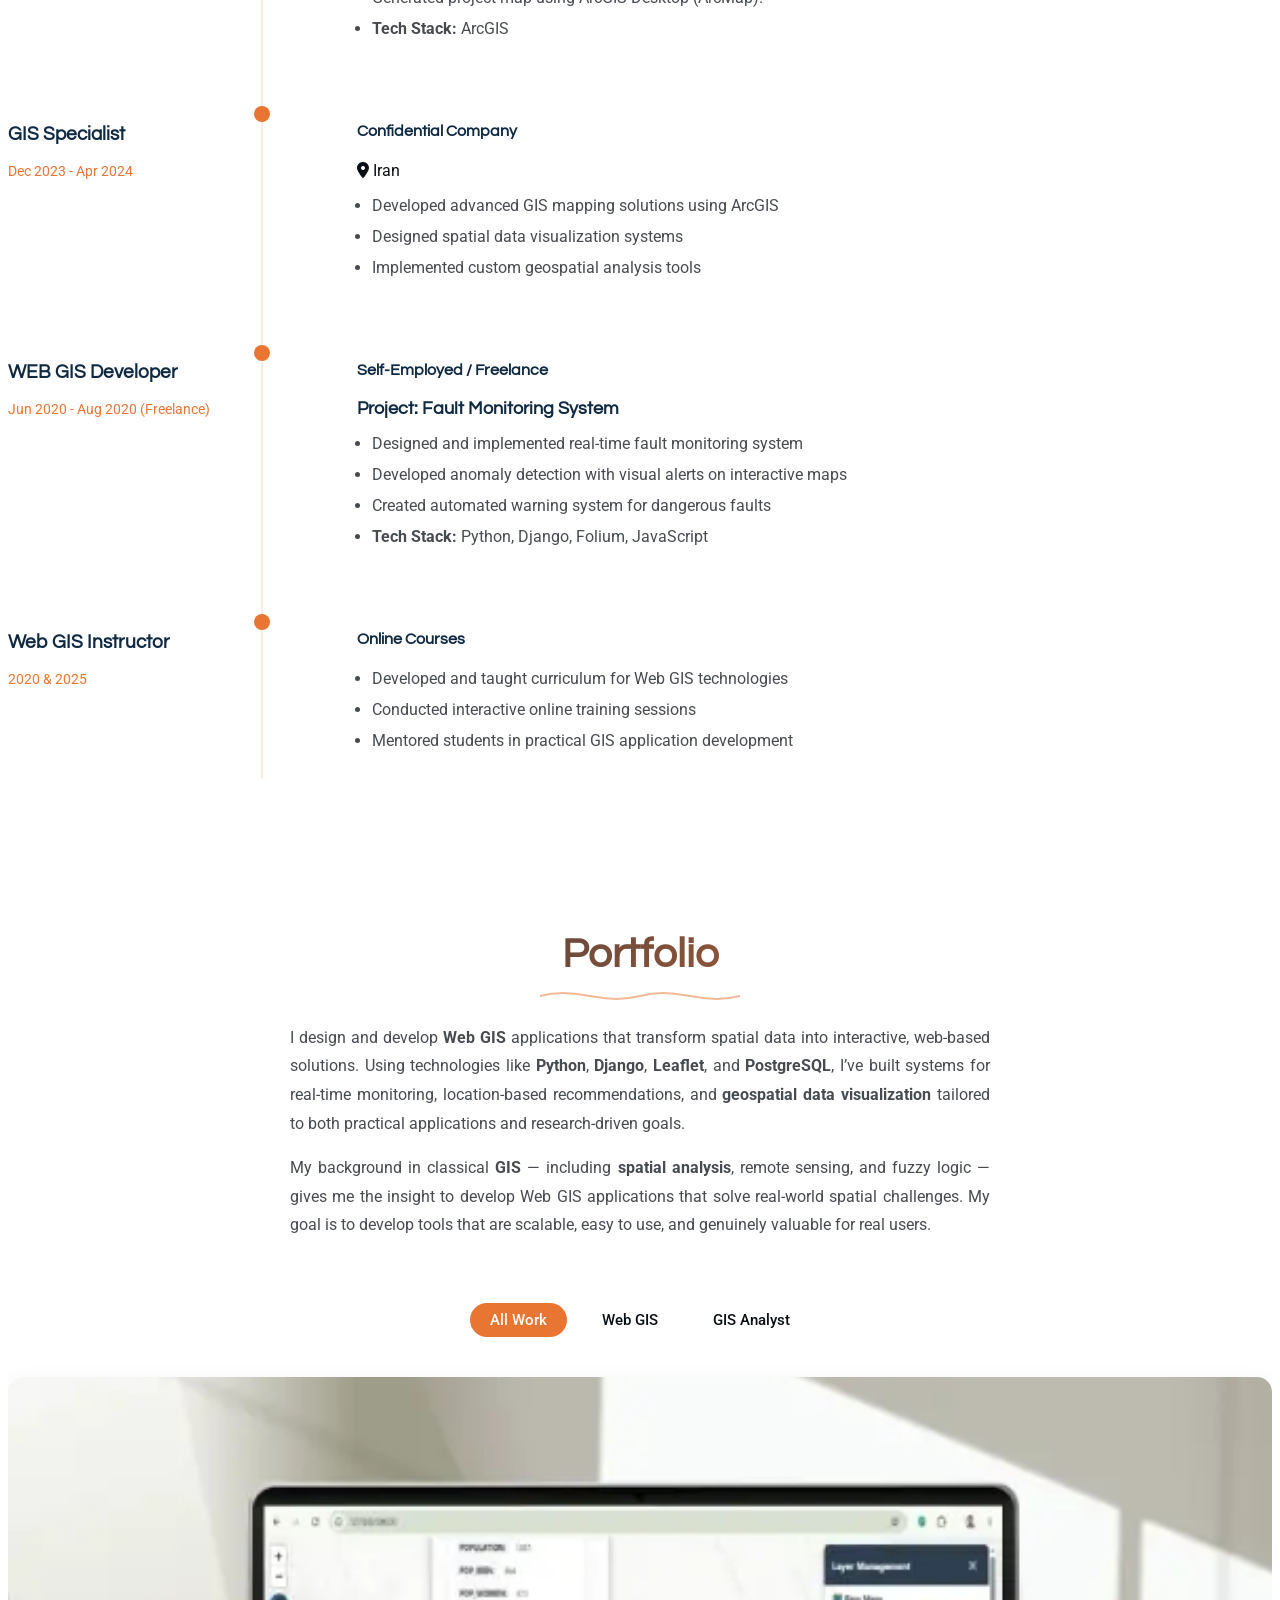
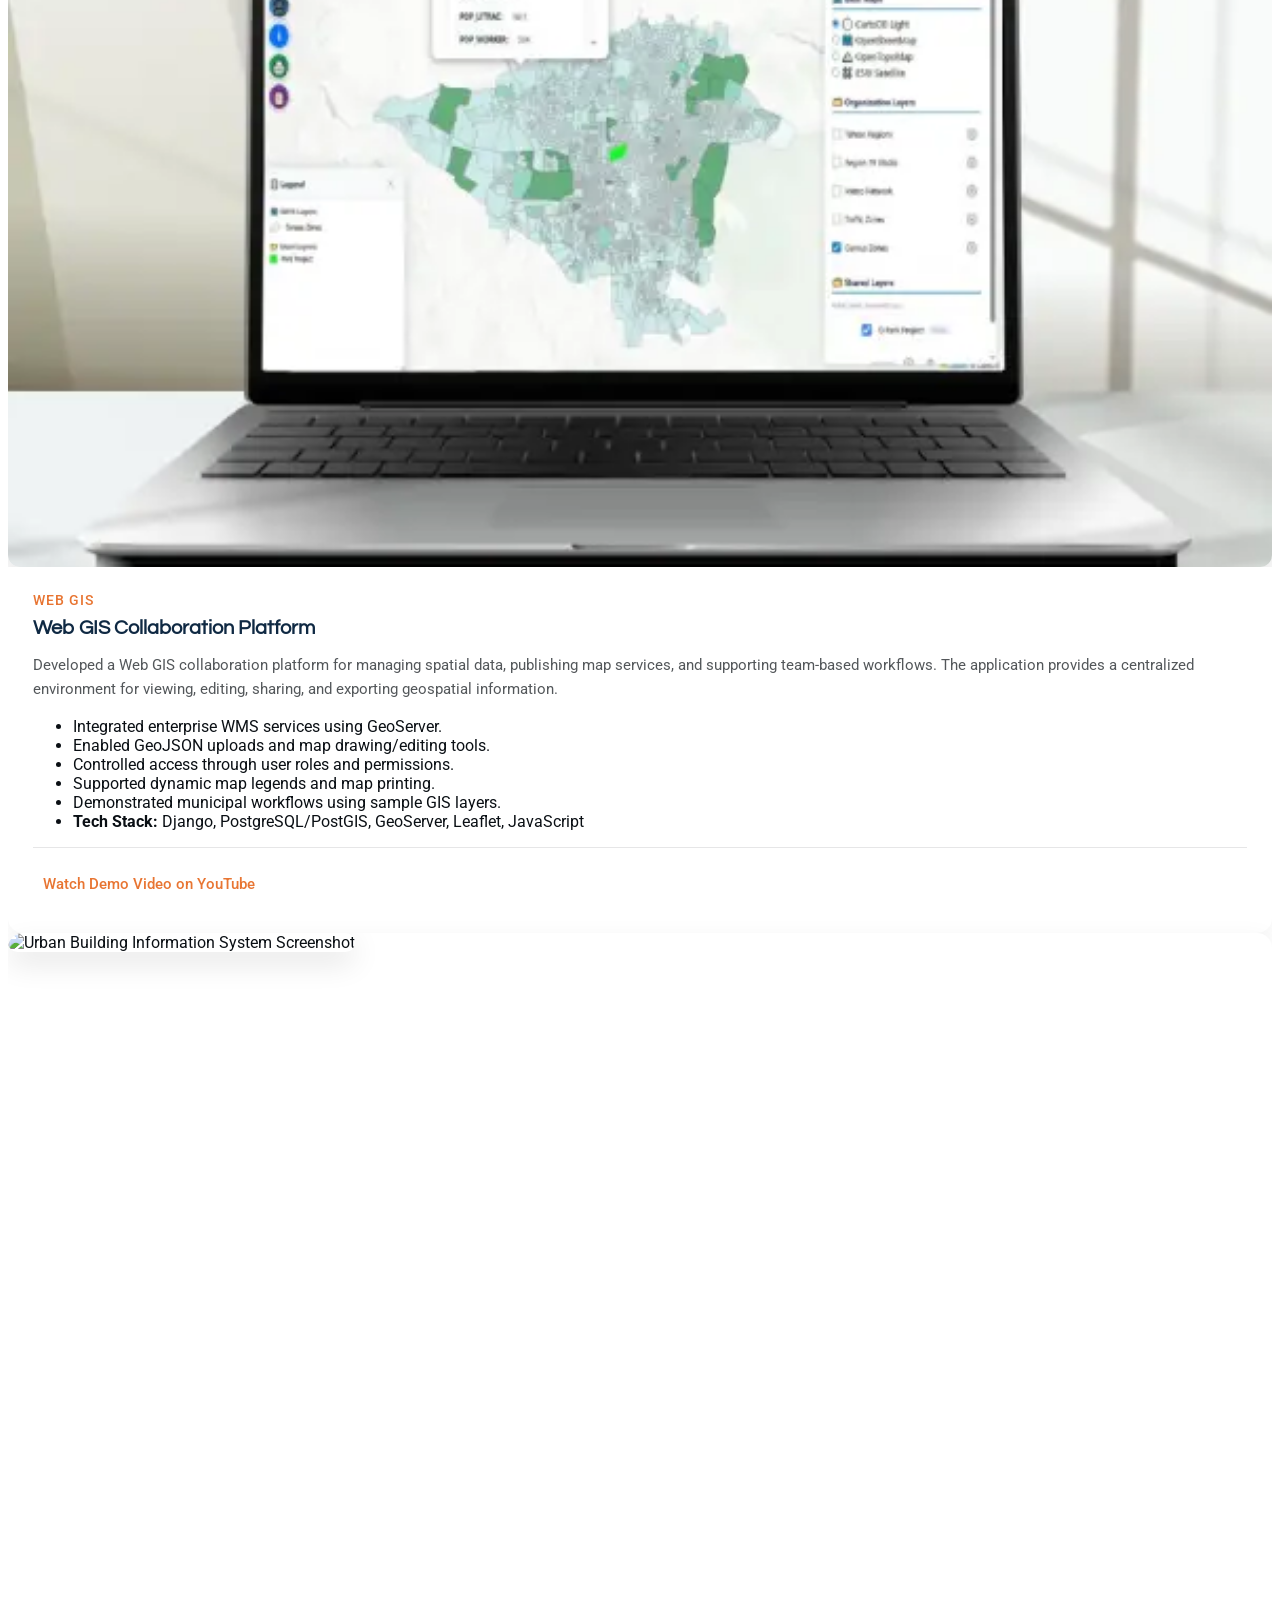
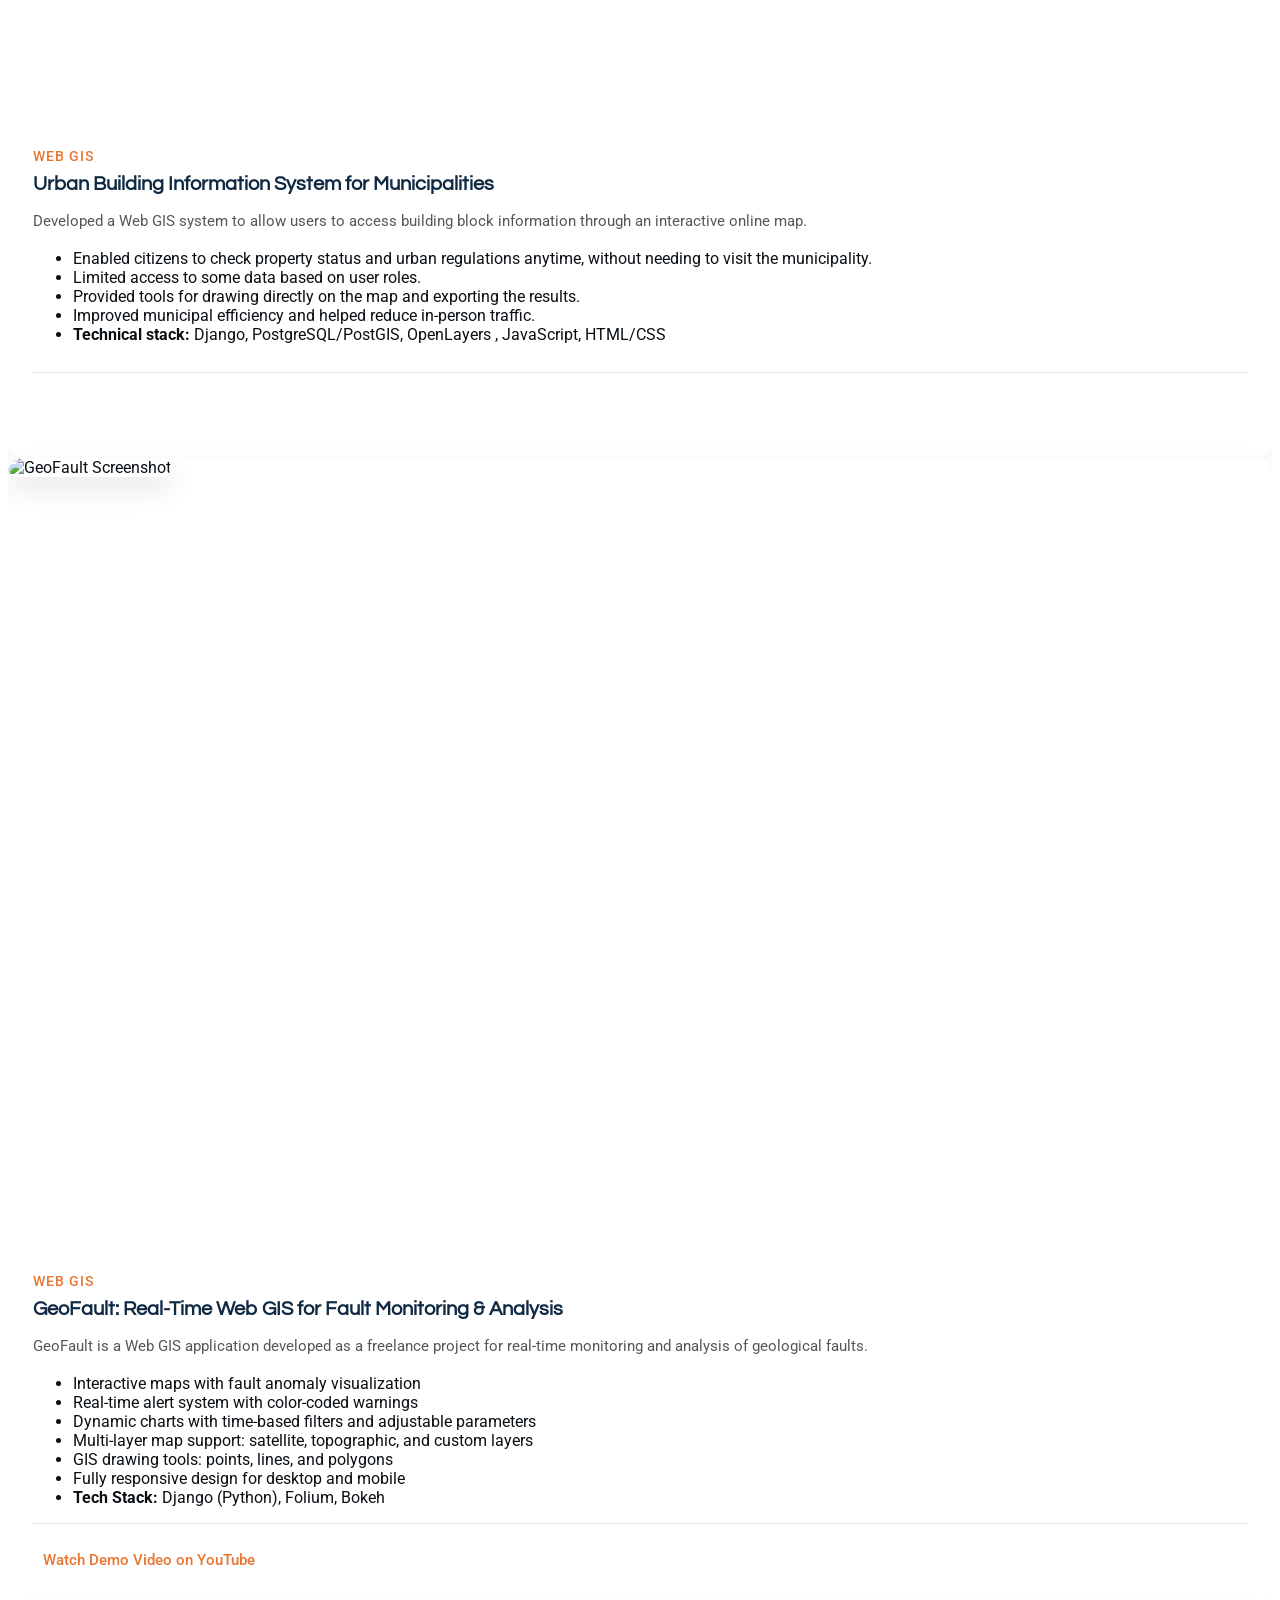
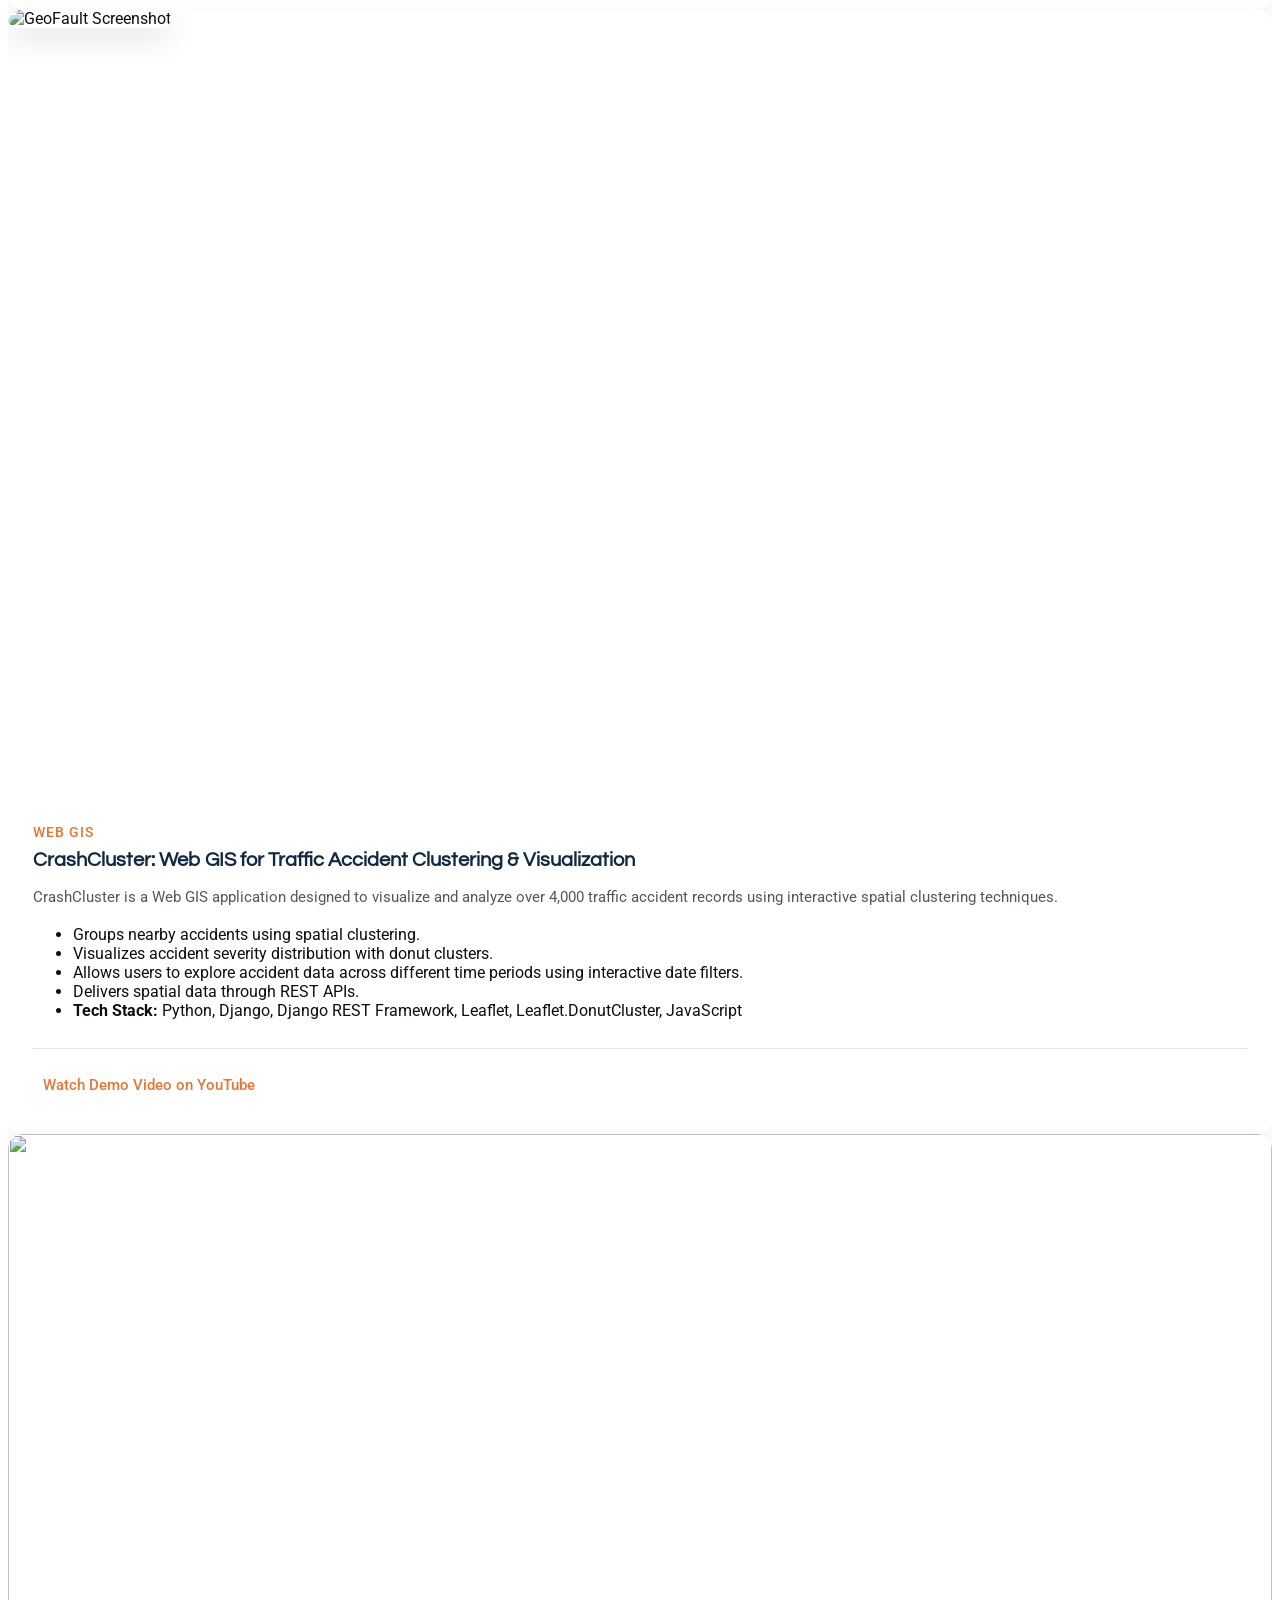
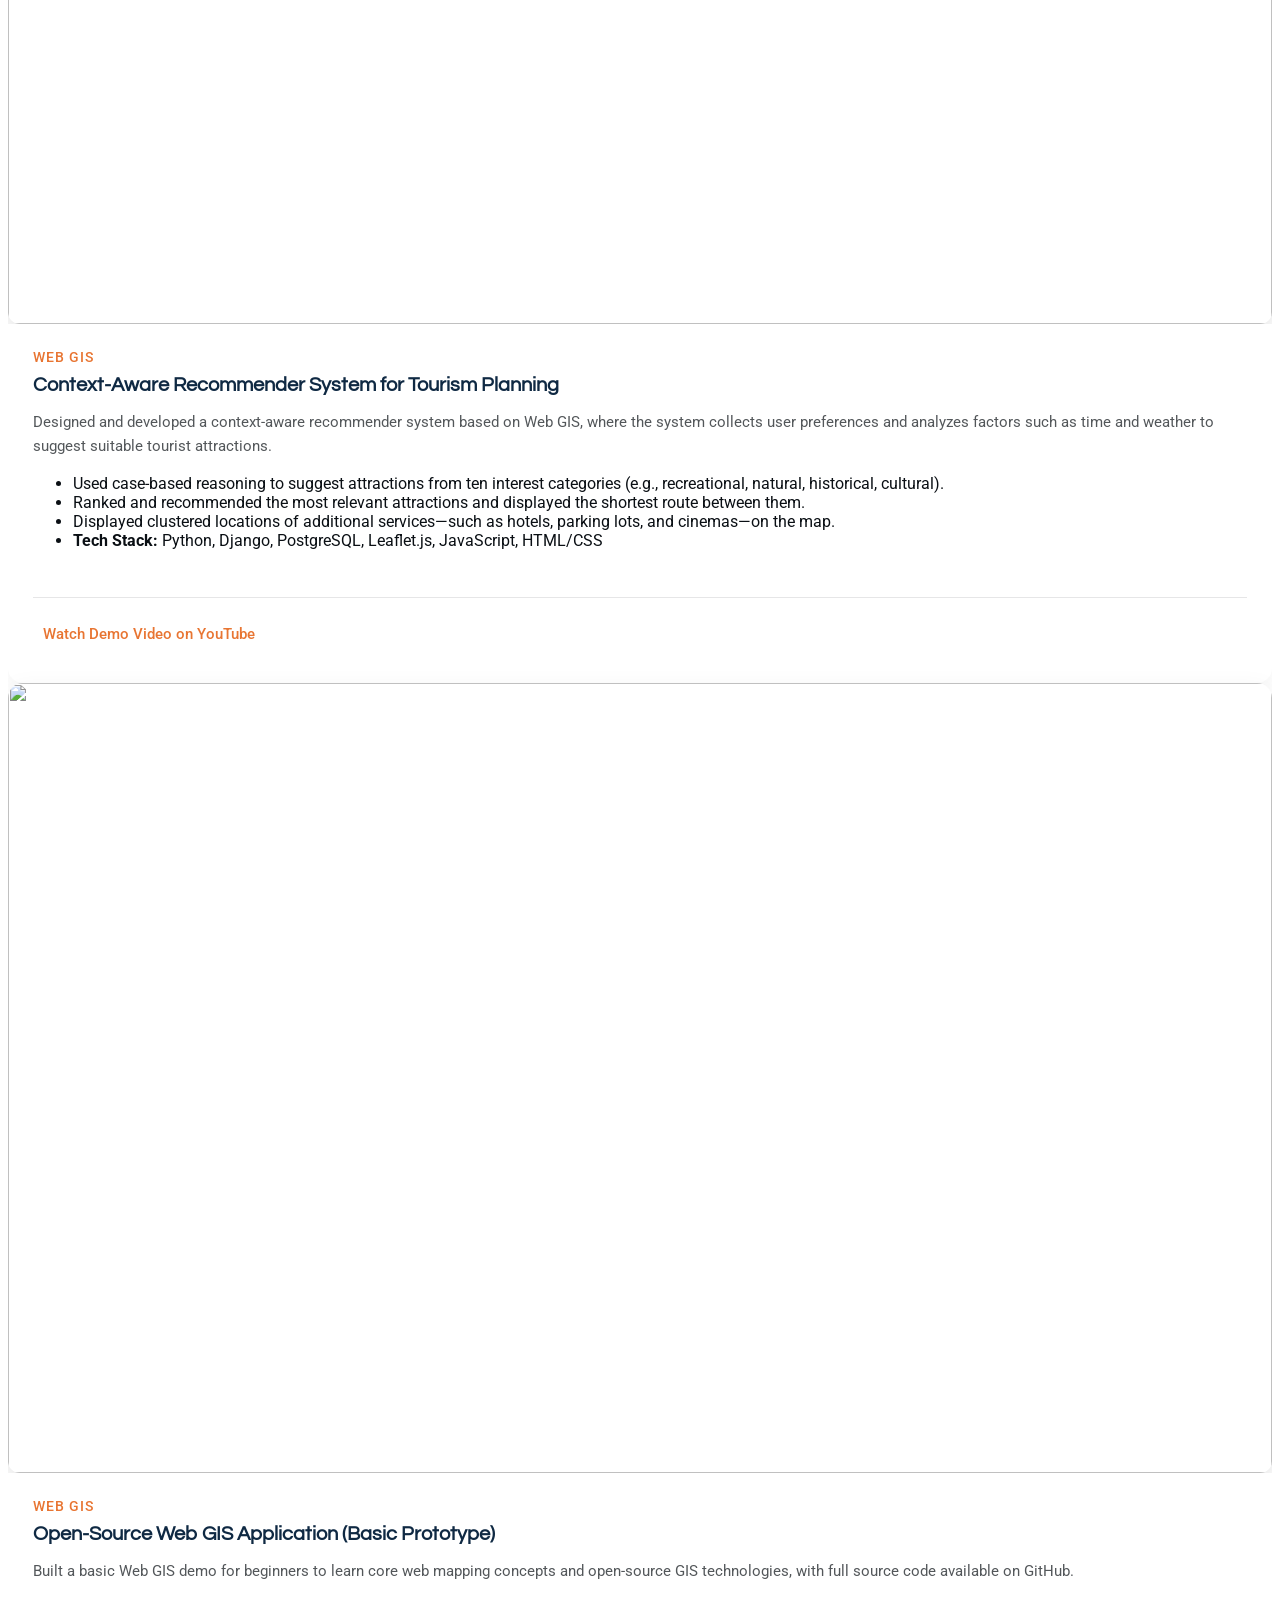
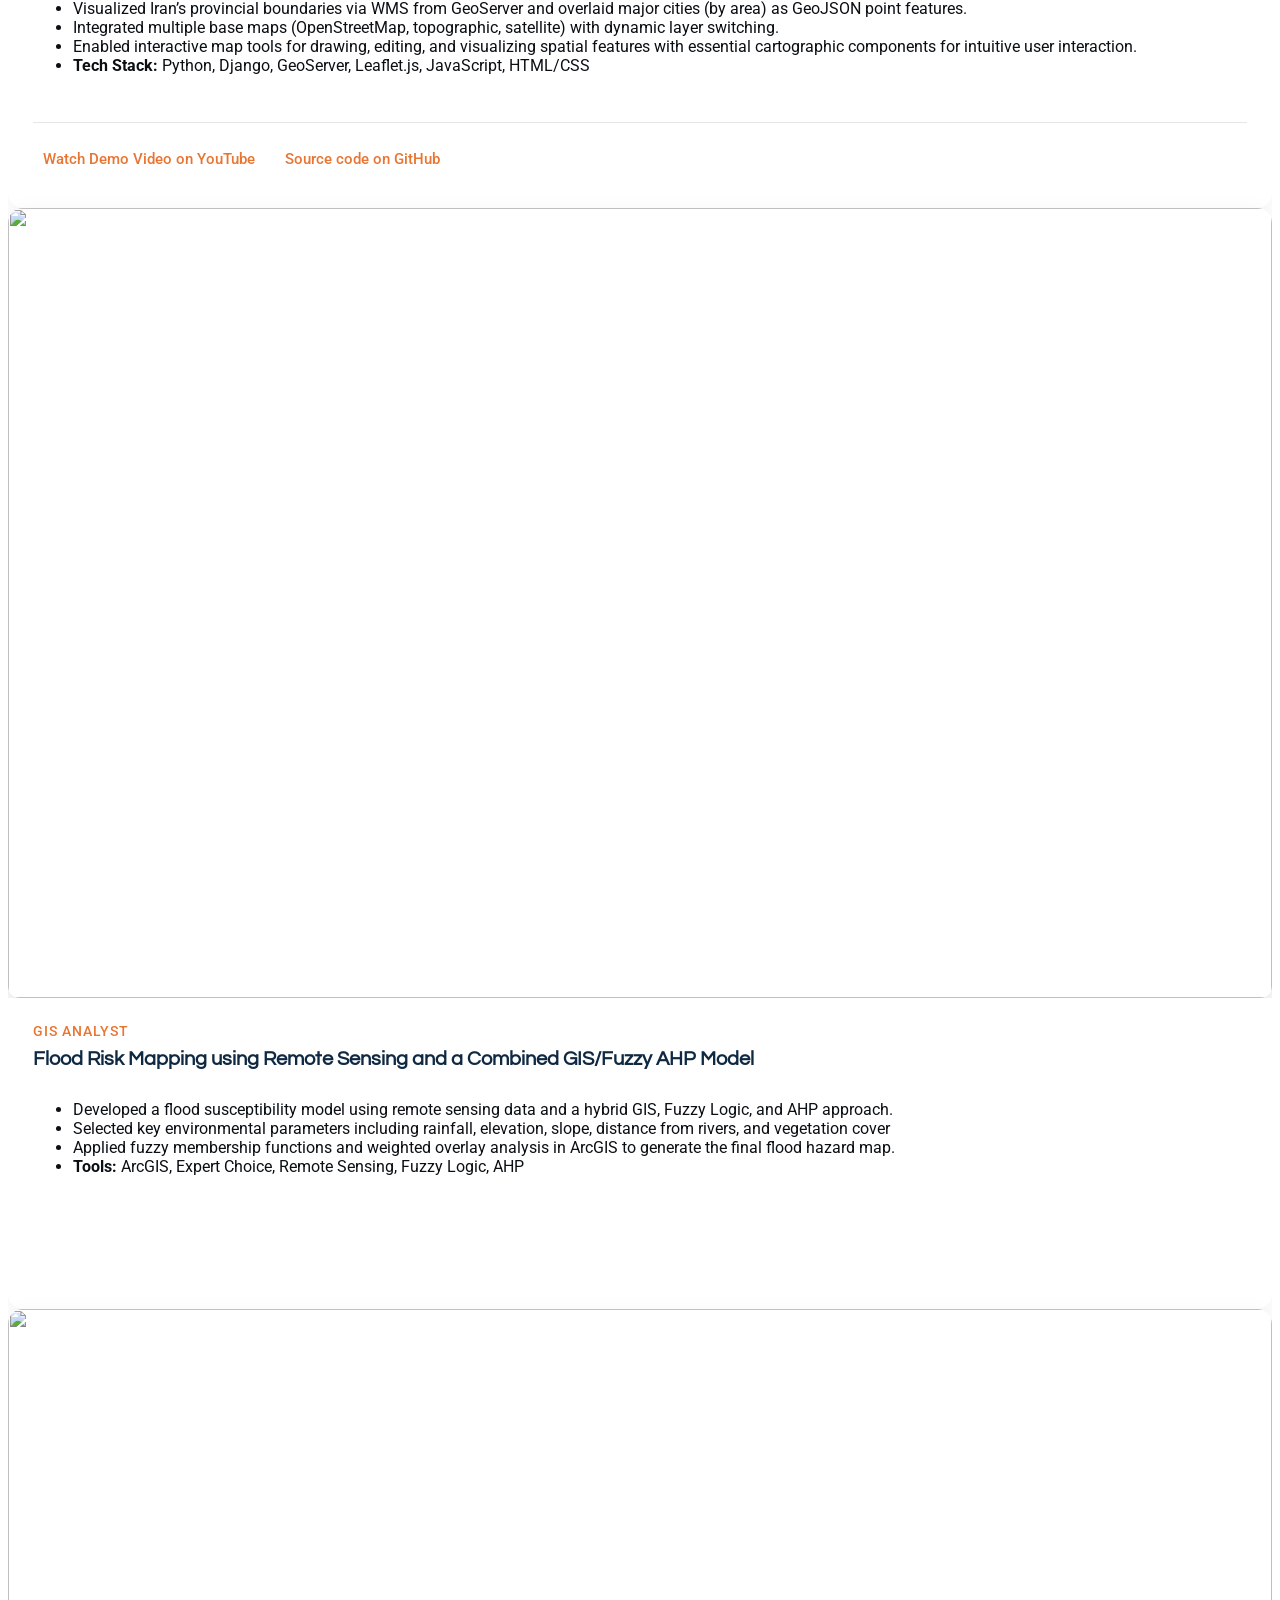
==== commit d2d1a0d9: "Add a GIS Web Collaboration Platform project to the portfolio and adjust the text of other portfolio" ====
--- a/index.html
+++ b/index.html
@@ -733,8 +733,7 @@
       </div><!-- End Section Title -->
 
       <div class="container" data-aos="fade-up" data-aos-delay="100">
-
-        <div class="isotope-layout" data-default-filter="*" data-layout="masonry" data-sort="original-order">
+        <div class="isotope-layout" data-default-filter="*"  data-layout="fitRows"  data-sort="original-order">
 
           <div class="portfolio-filters-container" data-aos="fade-up" data-aos-delay="200">
             <ul class="portfolio-filters isotope-filters">
@@ -748,13 +747,61 @@
 
           <div class="row g-4 isotope-container" data-aos="fade-up" data-aos-delay="300">
 
+
+            <!--Item 1: Web GIS Collaboration Platform: -->
             <div class="col-lg-6 col-md-6 portfolio-item isotope-item filter-web-gis">
               <div class="portfolio-card">
                 <div class="portfolio-image">
-                  <img src="assets/img/portfolio/portfolio-1_small.webp" loading="lazy" class="img-fluid" alt="">
+                  <img src="assets/img/portfolio/Web GIS_Collaboration_Platform_small.webp" loading="lazy" class="img-fluid" alt="Web GIS Collaboration Platform Screenshot">
                   <div class="portfolio-overlay">
                     <div class="portfolio-actions">
-                      <a href="assets/img/portfolio/portfolio-1_full.webp" loading="lazy" class="glightbox preview-link" data-gallery="portfolio-gallery-web"><i class="bi bi-eye"></i></a>
+                      <a href="assets/img/portfolio/Web GIS_Collaboration_Platform_full.webp" class="glightbox preview-link" data-gallery="portfolio-gallery-motion">
+                        <i class="bi bi-eye"></i>
+                      </a>
+                      <a href="https://youtu.be/HjNs8FGpioc" target="_blank" rel="noopener noreferrer" class="youtube-link" title="Watch Demo Video on YouTube">
+                        <i class="bi bi-play-circle"></i>
+                      </a>
+                    </div>
+                  </div>
+                </div>
+
+                <div class="portfolio-content">
+                  <span class="category">Web GIS</span>
+                  <h3>Web GIS Collaboration Platform</h3>
+                  <p>
+                  Developed a Web GIS collaboration platform for managing spatial data, publishing map services, and supporting team-based workflows. The application provides a centralized environment for viewing, editing, sharing, and exporting geospatial information.
+                  </p>
+                  <div class="description">
+                    <ul>
+                      <li>Integrated enterprise WMS services using GeoServer.</li>
+                      <li>Enabled GeoJSON uploads and map drawing/editing tools.</li>
+                      <li>Controlled access through user roles and permissions.</li>
+                      <li>Supported dynamic map legends and map printing.</li>
+                      <li>Demonstrated municipal workflows using sample GIS layers.</li>
+                      <li><strong>Tech Stack:</strong> Django, PostgreSQL/PostGIS, GeoServer, Leaflet, JavaScript</li>
+                    </ul>
+
+                    <div class="demo-video-link-wrapper">
+                      <a href="https://youtu.be/HjNs8FGpioc" target="_blank" rel="noopener noreferrer" class="demo-video-link">
+                        <i class="bi bi-play-circle"></i>
+                        <span>Watch Demo Video on YouTube</span>
+                      </a>
+                    </div>
+                  </div>
+                </div>
+              </div>
+            </div>
+
+            <!-- End Portfolio Item 1  -->
+
+            <!--Item 2: Urban Building Information System for Municipalities: -->
+            <div class="col-lg-6 col-md-6 portfolio-item isotope-item filter-web-gis">
+              <div class="portfolio-card">
+                <div class="portfolio-image">
+                  <img src="assets/img/portfolio/portfolio-1_small.webp" loading="lazy" class="img-fluid" alt="Urban Building Information System Screenshot">
+                  <div class="portfolio-overlay">
+                    <div class="portfolio-actions">
+                      <a href="assets/img/portfolio/portfolio-1_full.webp" class="glightbox preview-link" data-gallery="portfolio-gallery-web"><i class="bi bi-eye"></i></a>
                       <!-- <a href="portfolio-details.html" class="details-link"><i class="bi bi-arrow-right"></i></a> -->
                     </div>
                   </div>
@@ -771,17 +818,13 @@
                       <li>Improved municipal efficiency and helped reduce in-person traffic.</li>
                       <li><strong> Technical stack:</strong> Django, PostgreSQL/PostGIS, OpenLayers , JavaScript, HTML/CSS</li>
                     </ul>
-                    <div class="demo-video-link-wrapper" style="margin-bottom: 1.5rem !important">
-                      <a href="https://youtu.be/hKaq3FDv_Hk?si=Z0p_9qO8Z4jH3lL5" target="_blank" rel="noopener noreferrer" class="demo-video-link">
-                        <!-- <i class="bi bi-play-circle"></i> -->
-                        <!-- <span>Watch Demo Video on YouTube</span> -->
-                      </a>
-                    </div>
-                  </div>
-                </div>
-              </div>
-            </div><!-- End Portfolio Item -->
-
+                    <div class="demo-video-link-wrapper"></div>
+                  </div>
+                </div>
+              </div>
+            </div><!-- End Portfolio Item 2 -->
+
+            <!--  Item 3:GeoFault: Real-Time Web GIS for Fault Monitoring & Analysis -->
             <div class="col-lg-6 col-md-6 portfolio-item isotope-item filter-web-gis">
             <div class="portfolio-card">
               <div class="portfolio-image">
@@ -821,11 +864,10 @@
                 </div>
               </div>
             </div>
-          </div><!-- End Portfolio Item -->
-
-
-          
-            <div class="col-lg-6 col-md-6 portfolio-item isotope-item filter-web-gis">
+          </div><!-- End Portfolio Item 3 -->
+
+          <!-- Item 4: CrashCluster: Web GIS for Traffic Accident Clustering & Visualization-->
+          <div class="col-lg-6 col-md-6 portfolio-item isotope-item filter-web-gis">
             <div class="portfolio-card">
               <div class="portfolio-image">
                 <img src="assets/img/portfolio/crash_analysis_small.webp" loading="lazy" class="img-fluid" alt="GeoFault Screenshot">
@@ -844,14 +886,13 @@
               <div class="portfolio-content">
                 <span class="category">Web GIS</span>
                 <h3>CrashCluster: Web GIS for Traffic Accident Clustering & Visualization</h3>
-                <p>CrashCluster is a Web GIS application designed to visualize and analyze over 4,000 traffic accident records using interactive spatial clustering techniques. 
-                </p>
+                <p>CrashCluster is a Web GIS application designed to visualize and analyze over 4,000 traffic accident records using interactive spatial clustering techniques.</p>
                 <div class="description">
                   <ul>
-                    <li>Regular Clustering: Groups accidents based on spatial proximity.</li>
-                    <li>Donut Clustering: Uses Leaflet.DonutCluster to show proportional severity categories inside each cluster.</li> 
-                    <li>Interactive Date Filtering: Allows users to explore accident patterns across different time periods.</li>
-                    <li>API-Driven Architecture: Efficient spatial data delivery via Django REST Framework.</li>
+                    <li>Groups nearby accidents using spatial clustering.</li>
+                    <li>Visualizes accident severity distribution with donut clusters.</li>
+                    <li>Allows users to explore accident data across different time periods using interactive date filters.</li>
+                    <li>Delivers spatial data through REST APIs.</li>
                     <li><strong>Tech Stack:</strong> Python, Django, Django REST Framework, Leaflet, Leaflet.DonutCluster, JavaScript</li>
                   </ul>
                   <div class="demo-video-link-wrapper">
@@ -866,48 +907,48 @@
           </div><!-- End Portfolio Item -->
 
 
-            <!-- End Portfolio Item -->
-
-            <div class="col-lg-6 col-md-6 portfolio-item isotope-item filter-web-gis">
-              <div class="portfolio-card">
-                <div class="portfolio-image">
-                  <img src="assets/img/portfolio/portfolio-3_small.webp" loading="lazy" class="img-fluid" alt="">
-                  <div class="portfolio-overlay">
-                    <div class="portfolio-actions">
-                      <a href="assets/img/portfolio/portfolio-3_full.webp" loading="lazy" class="glightbox preview-link" data-gallery="portfolio-gallery-motion"><i class="bi bi-eye"></i></a>
-                      <a href="https://www.youtube.com/watch?v=Emny4izfxYg" target="_blank" rel="noopener noreferrer" class="youtube-link" title="Watch Demo Video on YouTube">
-                        <i class="bi bi-play-circle"></i>
-                      </a>
-                      <!-- <a href="portfolio-details.html" class="details-link"><i class="bi bi-arrow-right"></i></a> -->
-                    </div>
-                  </div>
-                </div>
-                <div class="portfolio-content">
-                  <span class="category">Web GIS</span>
-                  <h3>Context-Aware Recommender System for Tourism Planning</h3>
-                  <p>
-                    Designed and developed a context-aware recommender system based on Web GIS, where the system collects user preferences and analyzes contextual factors—such as time and weather—to suggest suitable tourist attractions.
-                  </p>
-                  <div class="description">
-                    <ul>
-                      <li>Used case-based reasoning to suggest attractions from ten interest categories (e.g., recreational, natural, historical, cultural).</li>
-                      <li>Ranked and recommended the most relevant attractions and displayed the shortest route between them.</li>
-                      <li>Displayed clustered locations of additional services—such as hotels, parking lots, and cinemas—on the map.</li>
-                      <li><strong>Tech Stack:</strong> Python, Django, PostgreSQL, Leaflet.js, JavaScript, HTML/CSS</li>
-                    </ul>
-                    <div class="demo-video-link-wrapper">
-                      <a href="https://www.youtube.com/watch?v=Emny4izfxYg" target="_blank" rel="noopener noreferrer" class="demo-video-link">
-                        <i class="bi bi-play-circle"></i>
-                        <span>Watch Demo Video on YouTube</span>
-                      </a>
-                    </div>
-
-                  </div>
-                </div>
-              </div>
-            </div><!-- End Portfolio Item -->
-
-            <div class="col-lg-6 col-md-6 portfolio-item isotope-item filter-web-gis">
+          <!-- Item 5: -->
+          <div class="col-lg-6 col-md-6 portfolio-item isotope-item filter-web-gis">
+            <div class="portfolio-card">
+              <div class="portfolio-image">
+                <img src="assets/img/portfolio/portfolio-3_small.webp" loading="lazy" class="img-fluid" alt="">
+                <div class="portfolio-overlay">
+                  <div class="portfolio-actions">
+                    <a href="assets/img/portfolio/portfolio-3_full.webp" loading="lazy" class="glightbox preview-link" data-gallery="portfolio-gallery-motion"><i class="bi bi-eye"></i></a>
+                    <a href="https://www.youtube.com/watch?v=Emny4izfxYg" target="_blank" rel="noopener noreferrer" class="youtube-link" title="Watch Demo Video on YouTube">
+                      <i class="bi bi-play-circle"></i>
+                    </a>
+                    <!-- <a href="portfolio-details.html" class="details-link"><i class="bi bi-arrow-right"></i></a> -->
+                  </div>
+                </div>
+              </div>
+              <div class="portfolio-content">
+                <span class="category">Web GIS</span>
+                <h3>Context-Aware Recommender System for Tourism Planning</h3>
+                <p>
+                  Designed and developed a context-aware recommender system based on Web GIS, where the system collects user preferences and analyzes factors such as time and weather to suggest suitable tourist attractions.
+                </p>
+                <div class="description">
+                  <ul>
+                    <li>Used case-based reasoning to suggest attractions from ten interest categories (e.g., recreational, natural, historical, cultural).</li>
+                    <li>Ranked and recommended the most relevant attractions and displayed the shortest route between them.</li>
+                    <li>Displayed clustered locations of additional services—such as hotels, parking lots, and cinemas—on the map.</li>
+                    <li><strong>Tech Stack:</strong> Python, Django, PostgreSQL, Leaflet.js, JavaScript, HTML/CSS</li>
+                  </ul>
+                  <div class="demo-video-link-wrapper">
+                    <a href="https://www.youtube.com/watch?v=Emny4izfxYg" target="_blank" rel="noopener noreferrer" class="demo-video-link">
+                      <i class="bi bi-play-circle"></i>
+                      <span>Watch Demo Video on YouTube</span>
+                    </a>
+                  </div>
+
+                </div>
+              </div>
+            </div>
+          </div><!-- End Portfolio Item -->
+
+          <!--Item 6: -->
+          <div class="col-lg-6 col-md-6 portfolio-item isotope-item filter-web-gis">
             <div class="portfolio-card">
               <div class="portfolio-image">
                 <img src="assets/img/portfolio/basic_web_gis_small.webp" loading="lazy" class="img-fluid" alt="">
@@ -924,7 +965,7 @@
               <div class="portfolio-content">
                 <span class="category">Web GIS</span>
                 <h3>Open-Source Web GIS Application (Basic Prototype)</h3>
-                <p>Built a basic, extensible Web GIS demo for beginners, with full source code available on GitHub.</p>
+                <p>Built a basic Web GIS demo for beginners to learn core web mapping concepts and open-source GIS technologies, with full source code available on GitHub.</p>
                 <div class="description">
                   <ul>
                     <li>Visualized Iran’s provincial boundaries via WMS from GeoServer and overlaid major cities (by area) as GeoJSON point features.</li>
@@ -949,58 +990,59 @@
             </div>
           </div><!-- End Portfolio Item -->
 
-            <div class="col-lg-6 col-md-6 portfolio-item isotope-item filter-gis-analyst">
-              <div class="portfolio-card">
-                <div class="portfolio-image">
-                  <img src="assets/img/portfolio/portfolio-4_small.webp" loading="lazy" class="img-fluid" alt="">
-                  <div class="portfolio-overlay">
-                    <div class="portfolio-actions">
-                      <a href="assets/img/portfolio/portfolio-4_full.webp" loading="lazy" class="glightbox preview-link" data-gallery="portfolio-gallery-brand"><i class="bi bi-eye"></i></a>
-                      <!-- <a href="portfolio-details.html" class="details-link"><i class="bi bi-arrow-right"></i></a> -->
-                    </div>
-                  </div>
-                </div>
-                <div class="portfolio-content">
-                  <span class="category">GIS Analyst</span>
-                  <h3>Flood Risk Mapping using Remote Sensing and a Combined GIS/Fuzzy AHP Model</h3>
-                  <div class="description">
-                    <ul>
-                      <li>Developed a flood susceptibility model using remote sensing data and a hybrid GIS, Fuzzy Logic, and AHP approach.</li>
-                      <li>Selected key environmental parameters including rainfall, elevation, slope, distance from rivers, and vegetation cover</li>
-                      <li>Ranked and recommended the most relevant attractions and displayed the shortest route between them.</li>
-                      <li>Applied fuzzy membership functions and weighted overlay analysis in ArcGIS to generate the final flood hazard map.</li>
-                      <li><strong>Tech Stack:</strong> ArcGIS, Expert Choice, Remote Sensing, Fuzzy Logic, AHP</li>
-                    </ul>
-                  </div><br><br>
-                </div>
-              </div>
-            </div><!-- End Portfolio Item -->
-
-            <div class="col-lg-6 col-md-6 portfolio-item isotope-item filter-gis-analyst">
-              <div class="portfolio-card">
-                <div class="portfolio-image">
-                  <img src="assets/img/portfolio/portfolio-5_small.webp" loading="lazy" class="img-fluid" alt="">
-                  <div class="portfolio-overlay">
-                    <div class="portfolio-actions">
-                      <a href="assets/img/portfolio/portfolio-5_full.webp" loading="lazy" class="glightbox preview-link" data-gallery="portfolio-gallery-web"><i class="bi bi-eye"></i></a>
-                      <!-- <a href="portfolio-details.html" class="details-link"><i class="bi bi-arrow-right"></i></a> -->
-                    </div>
-                  </div>
-                </div>
-                <div class="portfolio-content">
-                  <span class="category">GIS Analyst</span>
-                  <h3>Locating Optimal Areas for Sustainable Urban Development Using GIS and Fuzzy Logic</h3>
-                  <div class="description">
-                    <ul>
-                      <li>Performed GIS-based spatial analysis to locate optimal areas for urban physical development.</li>
-                      <li>Used fuzzy logic to evaluate and combine multiple spatial layers such as slope, fault proximity, and land characteristics.</li>
-                      <li> Performed overlay analysis in ArcGIS to generate a suitability map for urban expansion.</li>
-                      <li><strong>Tech Stack:</strong> ArcGIS, Fuzzy Logic, Spatial Analysis, Urban Planning</li>
-                    </ul>
-                  </div>
-                </div>
-              </div>
-            </div><!-- End Portfolio Item -->
+          <!-- Item 7: -->
+          <div class="col-lg-6 col-md-6 portfolio-item isotope-item filter-gis-analyst">
+            <div class="portfolio-card">
+              <div class="portfolio-image">
+                <img src="assets/img/portfolio/portfolio-4_small.webp" loading="lazy" class="img-fluid" alt="">
+                <div class="portfolio-overlay">
+                  <div class="portfolio-actions">
+                    <a href="assets/img/portfolio/portfolio-4_full.webp" loading="lazy" class="glightbox preview-link" data-gallery="portfolio-gallery-brand"><i class="bi bi-eye"></i></a>
+                    <!-- <a href="portfolio-details.html" class="details-link"><i class="bi bi-arrow-right"></i></a> -->
+                  </div>
+                </div>
+              </div>
+              <div class="portfolio-content">
+                <span class="category">GIS Analyst</span>
+                <h3>Flood Risk Mapping using Remote Sensing and a Combined GIS/Fuzzy AHP Model</h3>
+                <div class="description">
+                  <ul>
+                    <li>Developed a flood susceptibility model using remote sensing data and a hybrid GIS, Fuzzy Logic, and AHP approach.</li>
+                    <li>Selected key environmental parameters including rainfall, elevation, slope, distance from rivers, and vegetation cover</li>
+                    <li>Applied fuzzy membership functions and weighted overlay analysis in ArcGIS to generate the final flood hazard map.</li>
+                    <li><strong>Tools:</strong> ArcGIS, Expert Choice, Remote Sensing, Fuzzy Logic, AHP</li>
+                  </ul>
+                </div>
+              </div>
+            </div>
+          </div><!-- End Portfolio Item -->
+
+          <!-- Item 8: -->
+          <div class="col-lg-6 col-md-6 portfolio-item isotope-item filter-gis-analyst">
+            <div class="portfolio-card">
+              <div class="portfolio-image">
+                <img src="assets/img/portfolio/portfolio-5_small.webp" loading="lazy" class="img-fluid" alt="">
+                <div class="portfolio-overlay">
+                  <div class="portfolio-actions">
+                    <a href="assets/img/portfolio/portfolio-5_full.webp" loading="lazy" class="glightbox preview-link" data-gallery="portfolio-gallery-web"><i class="bi bi-eye"></i></a>
+                    <!-- <a href="portfolio-details.html" class="details-link"><i class="bi bi-arrow-right"></i></a> -->
+                  </div>
+                </div>
+              </div>
+              <div class="portfolio-content">
+                <span class="category">GIS Analyst</span>
+                <h3>Locating Optimal Areas for Sustainable Urban Development Using GIS and Fuzzy Logic</h3>
+                <div class="description">
+                  <ul>
+                    <li>Performed GIS-based spatial analysis to locate optimal areas for urban physical development.</li>
+                    <li>Used fuzzy logic to evaluate and combine multiple spatial layers such as slope, fault proximity, and land characteristics.</li>
+                    <li> Performed overlay analysis in ArcGIS to generate a suitability map for urban expansion.</li>
+                    <li><strong>Tech Stack:</strong> ArcGIS, Fuzzy Logic, Spatial Analysis, Urban Planning</li>
+                  </ul>
+                </div>
+              </div>
+            </div>
+          </div><!-- End Portfolio Item -->
 
             <!-- <div class="col-lg-6 col-md-6 portfolio-item isotope-item filter-graphics">
               <div class="portfolio-card">
--- a/assets/css/main.css
+++ b/assets/css/main.css
@@ -1387,9 +1387,46 @@
   }
 }
 
+
+/* کدهای جدید برای ادامه بخش بالا portfolio */
+
+.portfolio .portfolio-item {
+  display: flex;
+}
+
+.portfolio .portfolio-card {
+  display: flex;
+  flex-direction: column;
+  height: 100%;
+  width: 100%;
+}
+
+.portfolio .portfolio-card .portfolio-content {
+  display: flex;
+  flex-direction: column;
+  flex-grow: 1;
+}
+
+.portfolio .portfolio-card .portfolio-content .description {
+  display: flex;
+  flex-direction: column;
+  flex-grow: 1;
+}
+
+.portfolio .demo-video-link-wrapper {
+  margin-top: auto;
+  min-height: 48px;
+}
+
 /*--------------------------------------------------------------
+# End of Portfolio Section
+--------------------------------------------------------------*/
+
+
+
+/* ----------------------------------------------
 # Testimonials Section
---------------------------------------------------------------*/
+-------------------------------------------------------------- */
 .testimonials .testimonials-slider {
   width: 100%;
   position: relative;
@@ -2123,6 +2160,7 @@
   flex-wrap: wrap;
   gap: 20px;
   align-items: center;
+  min-height: 48px;
 }
 
 .demo-video-link {
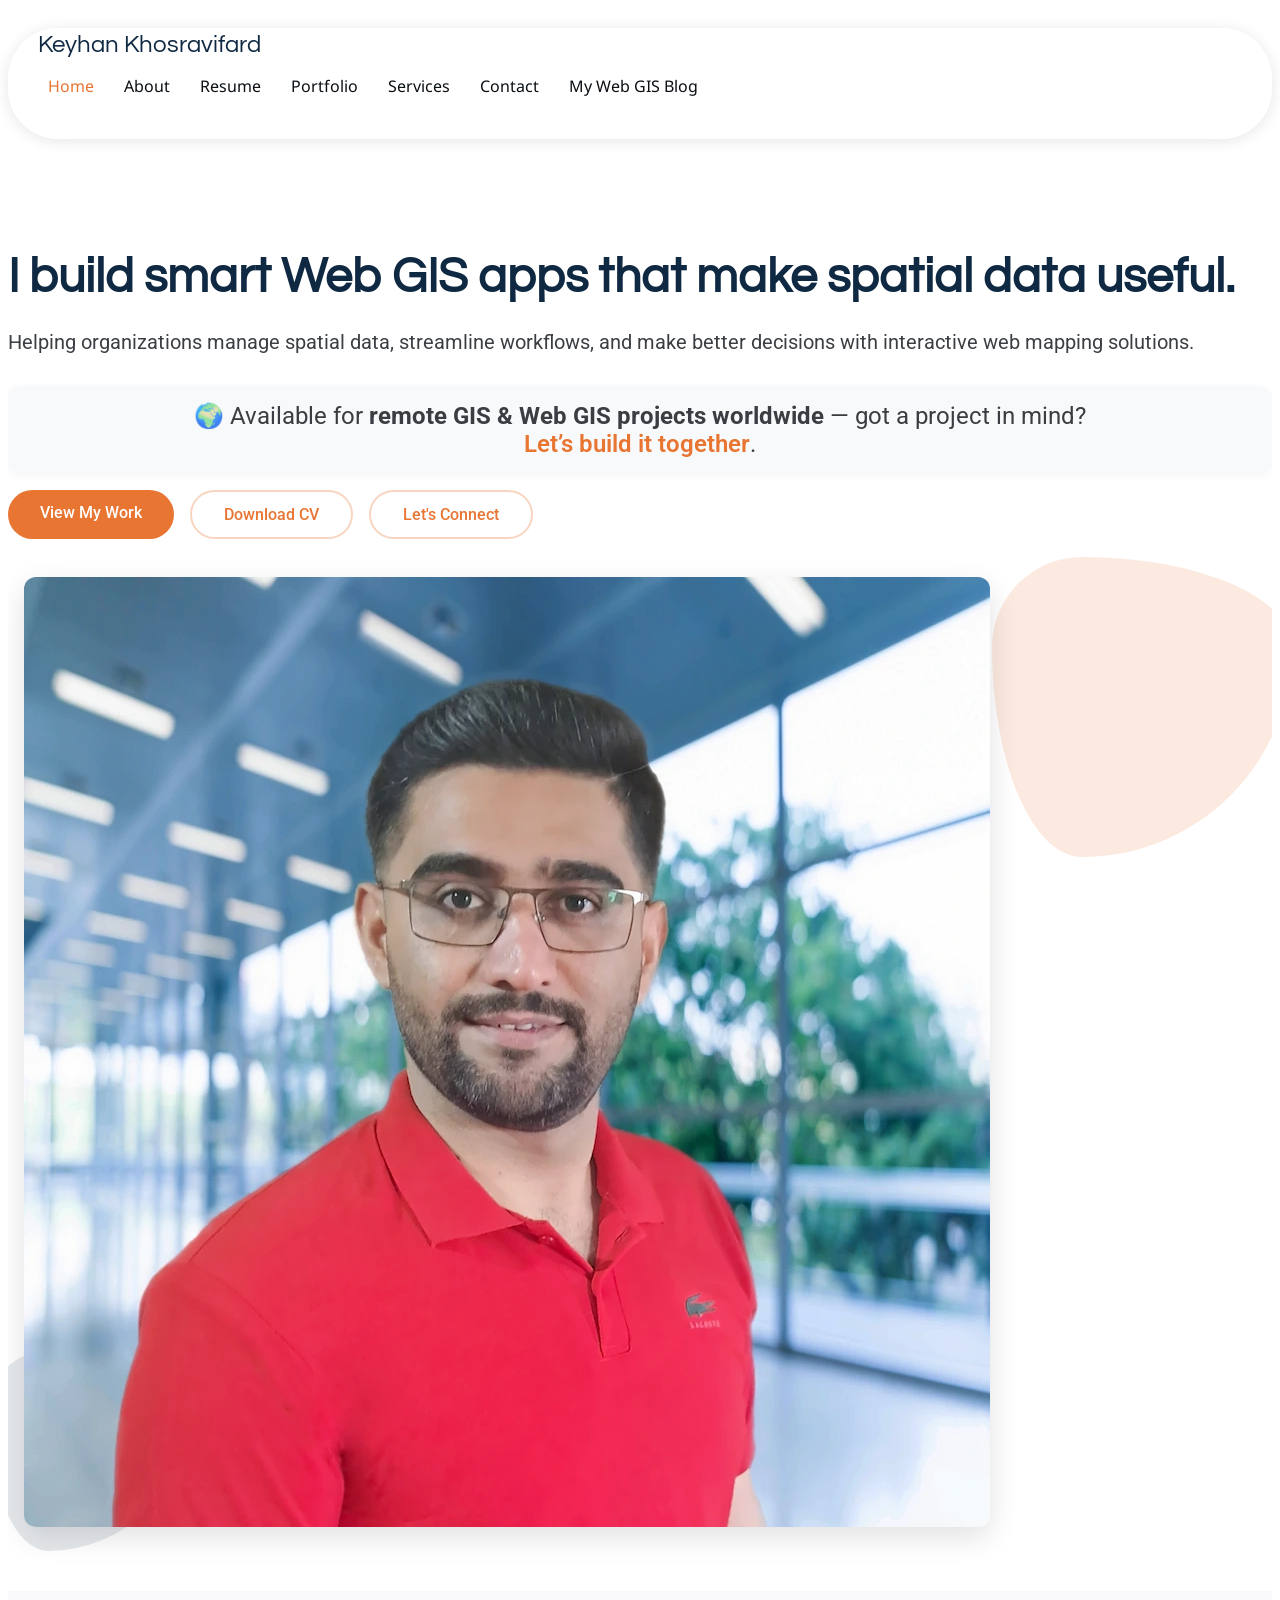
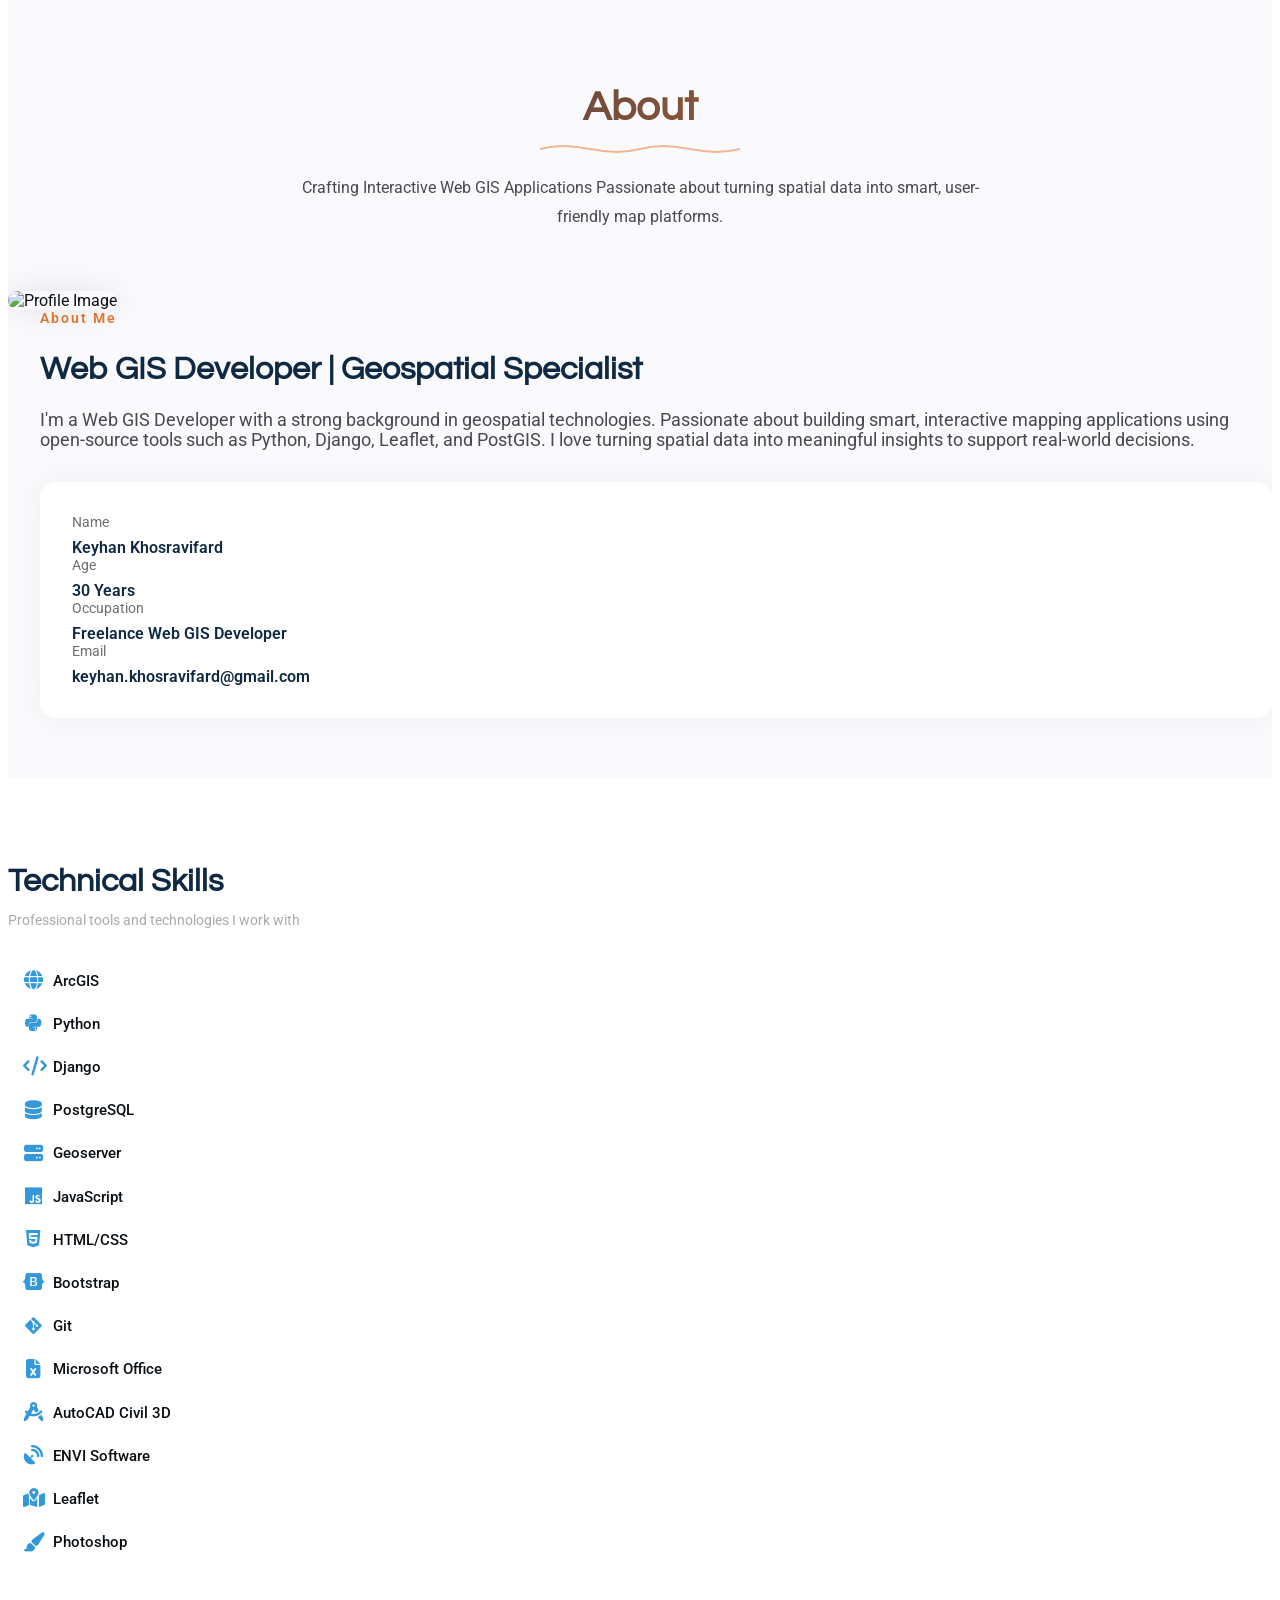
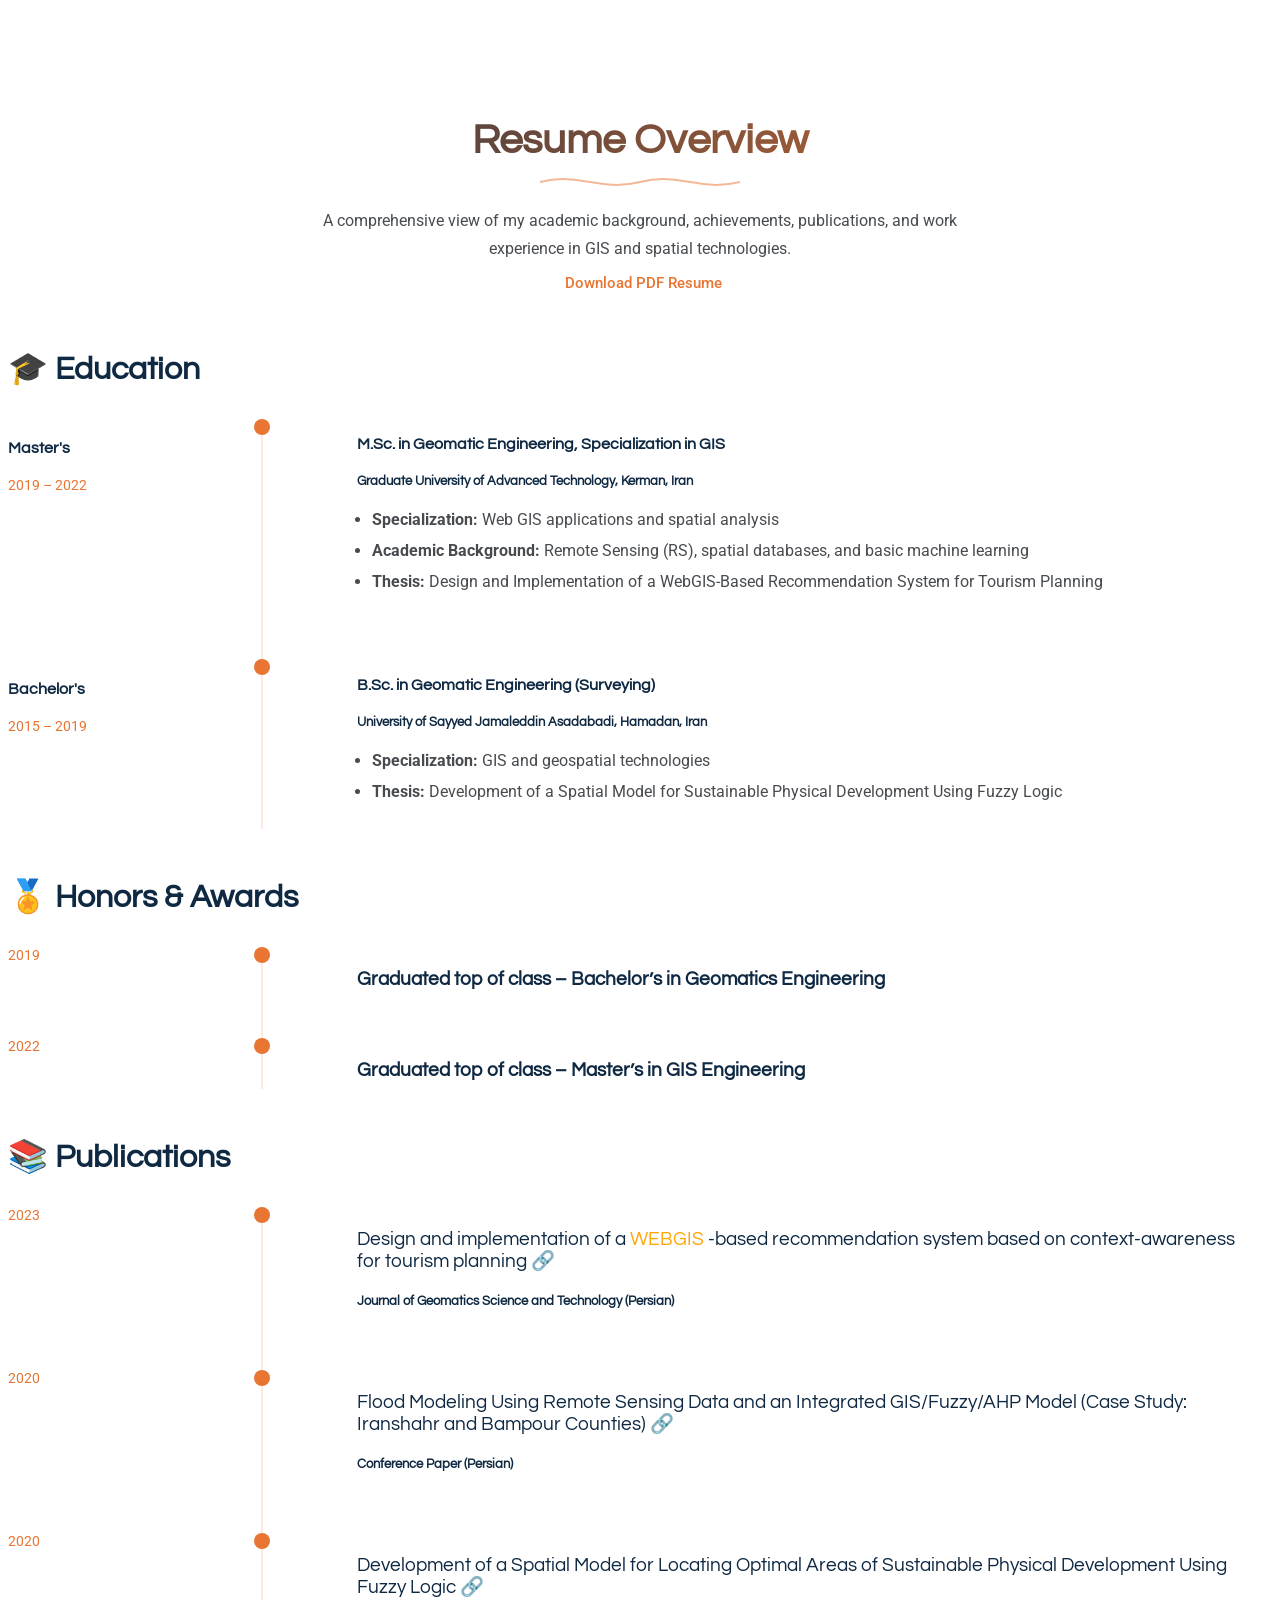
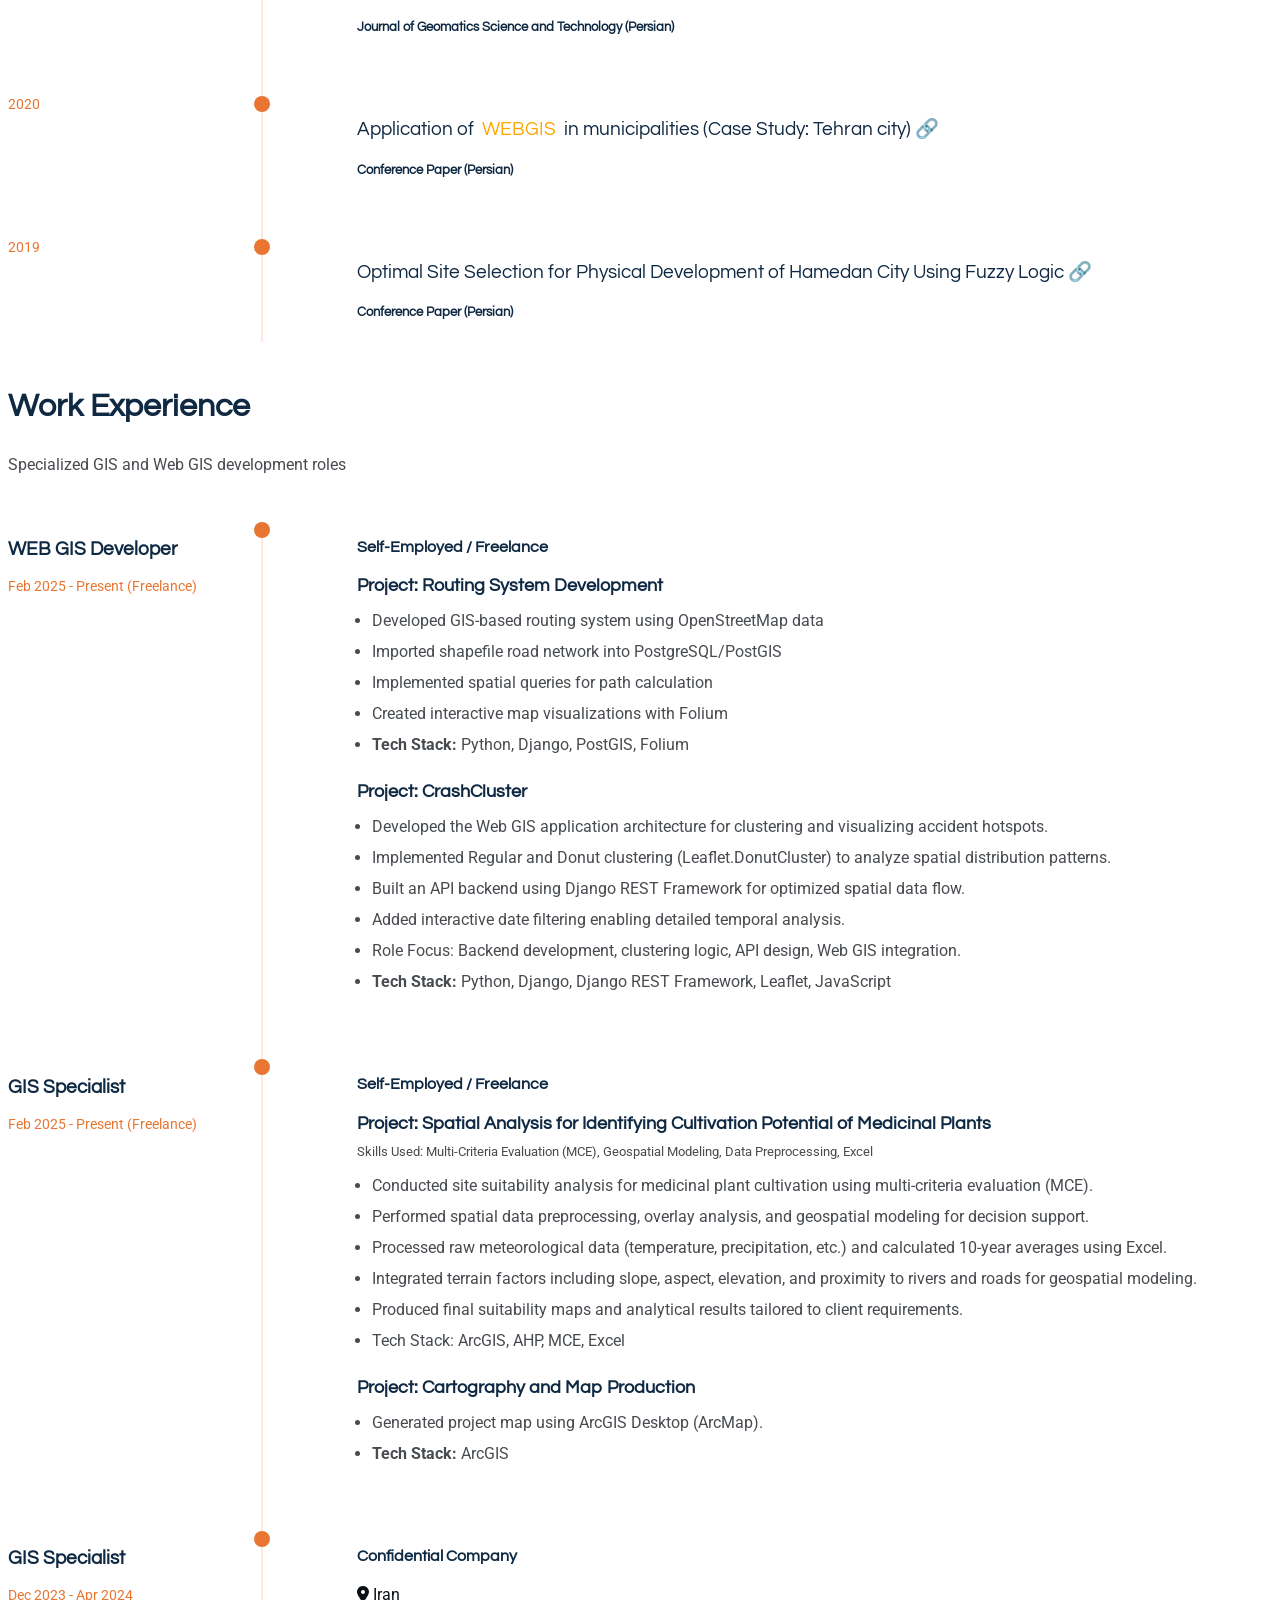
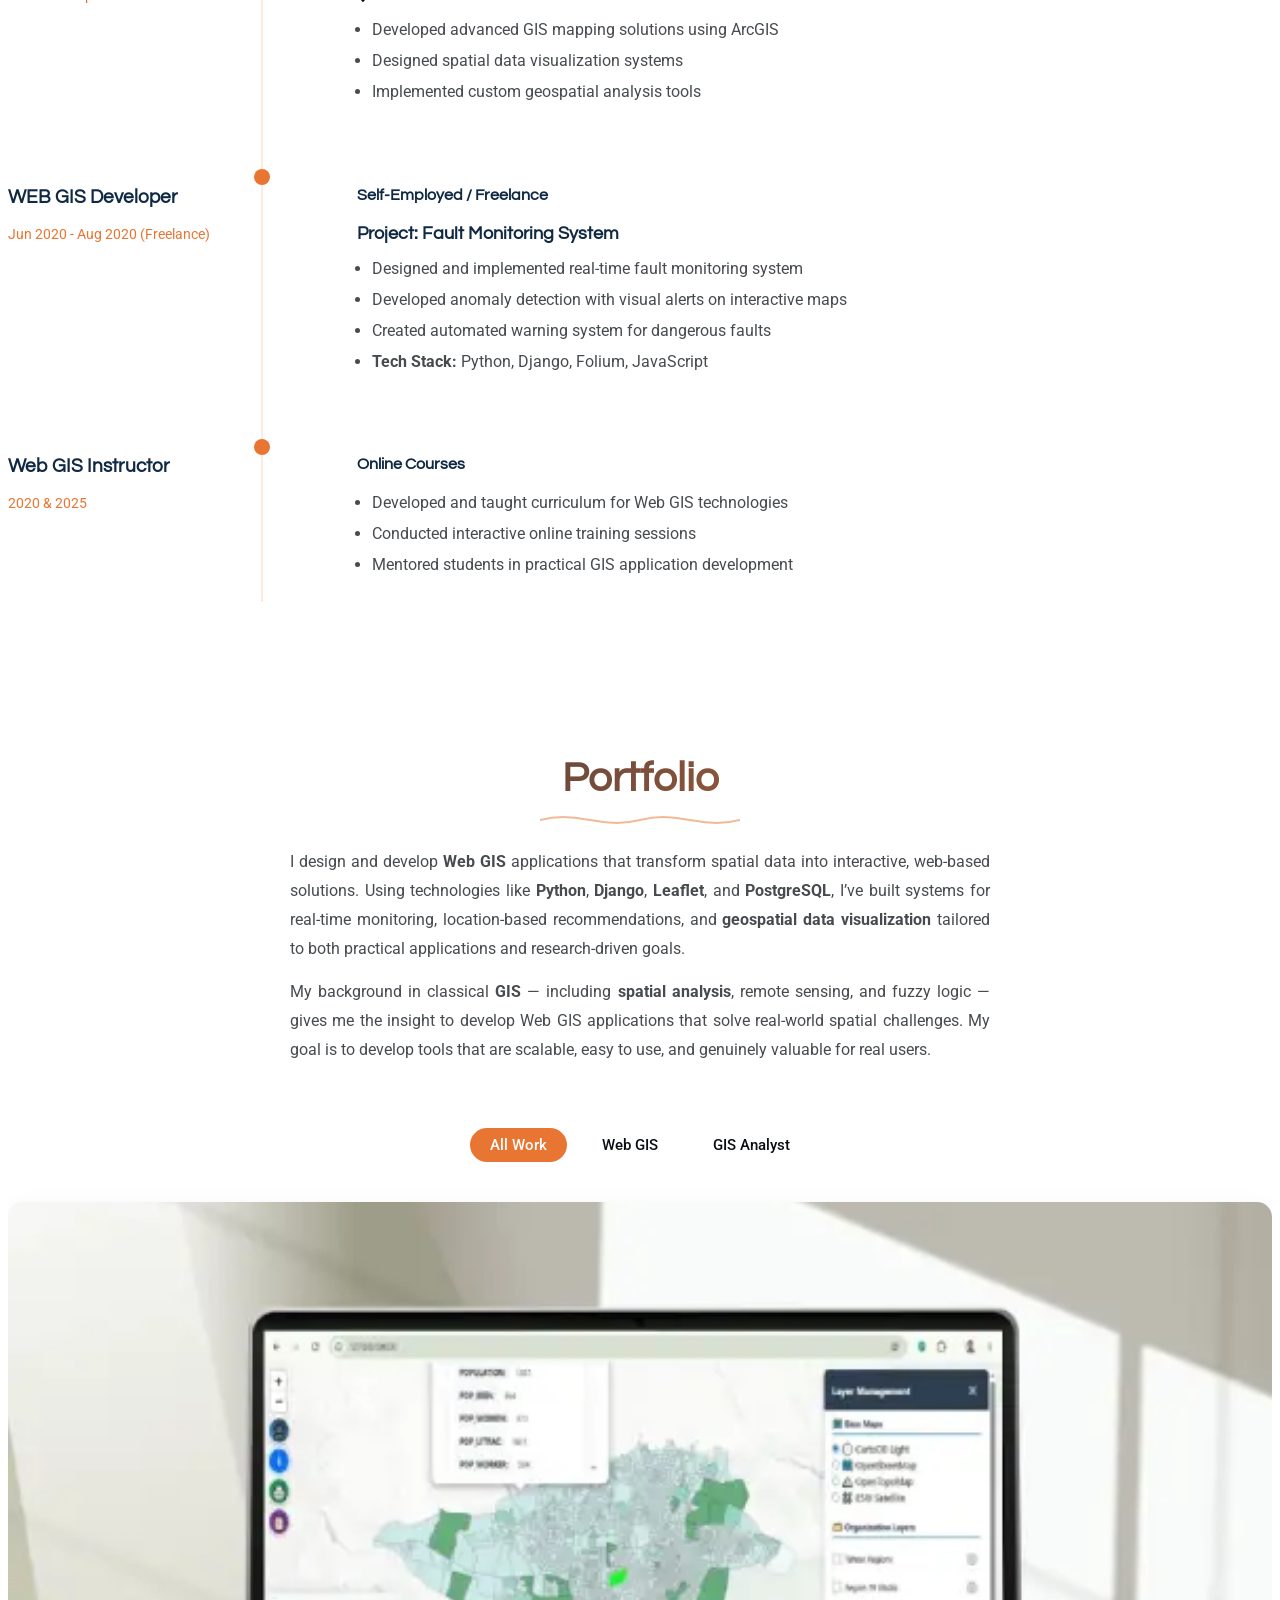
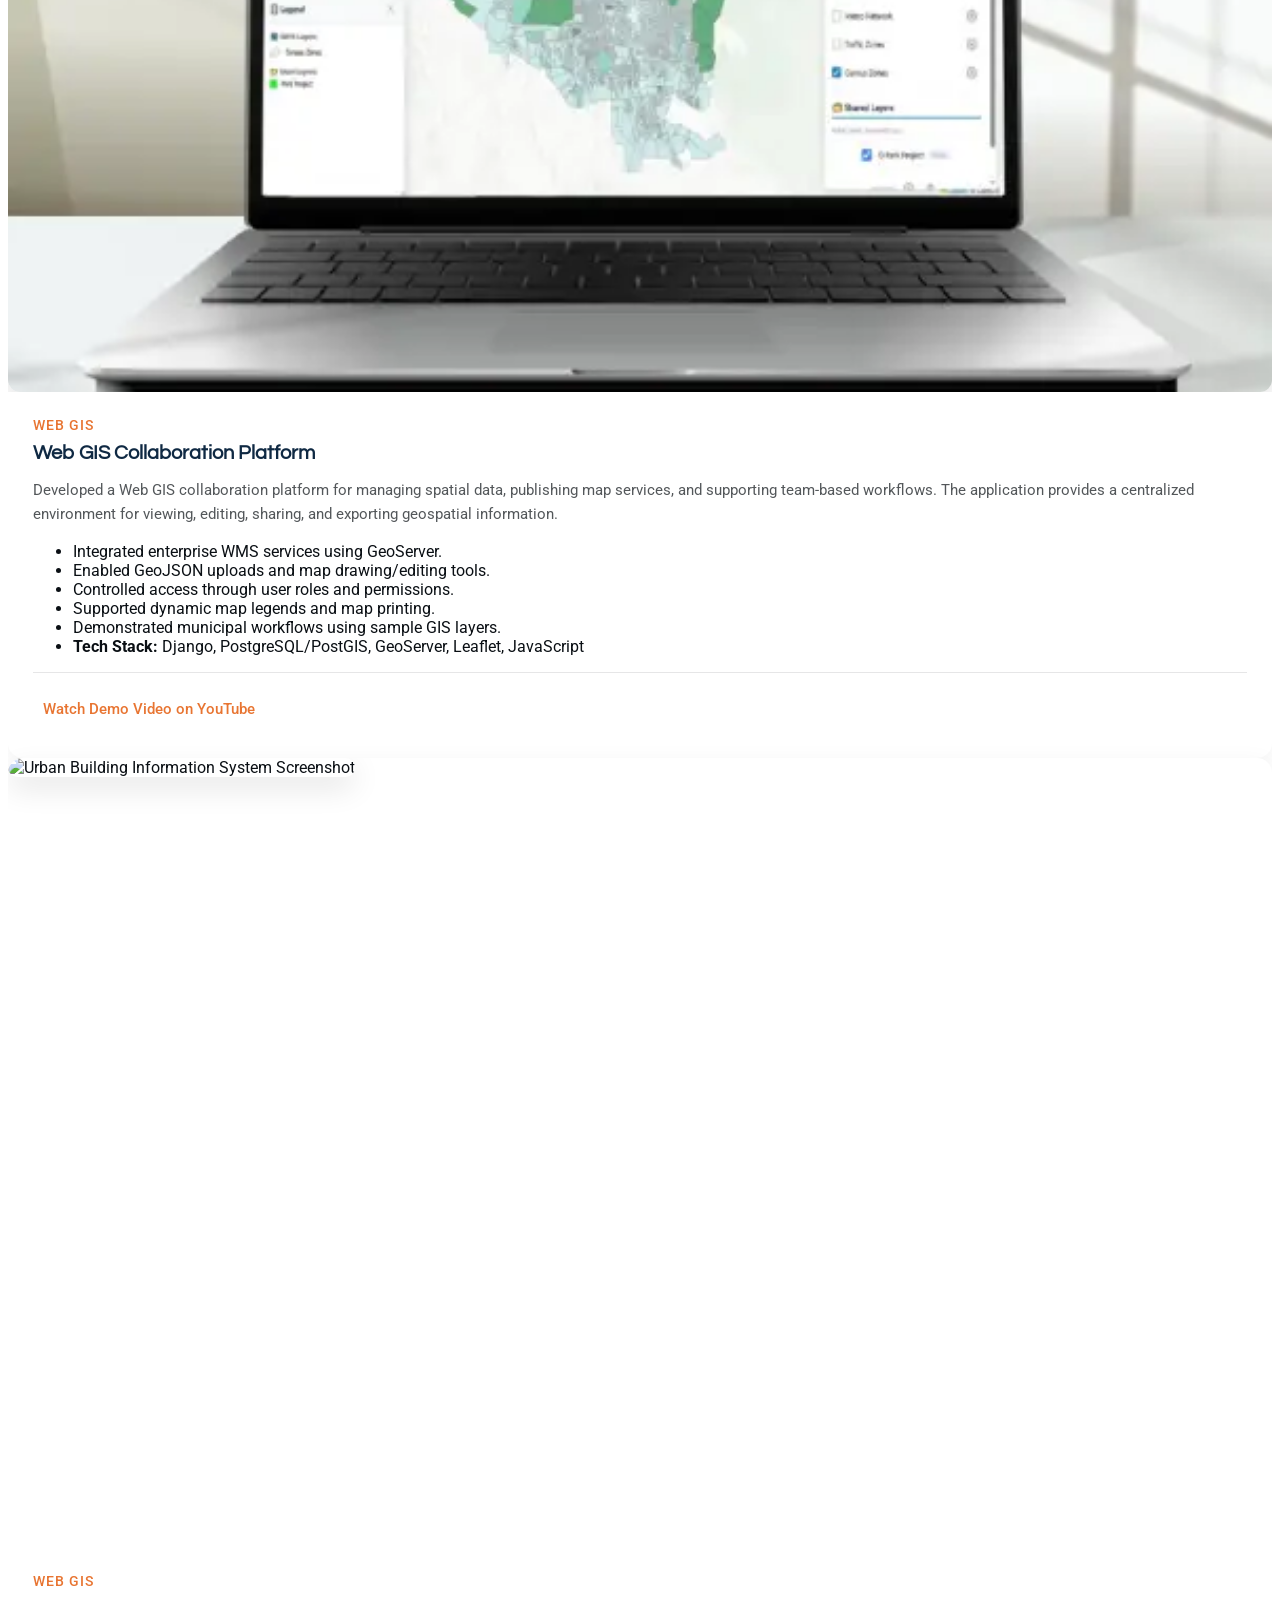
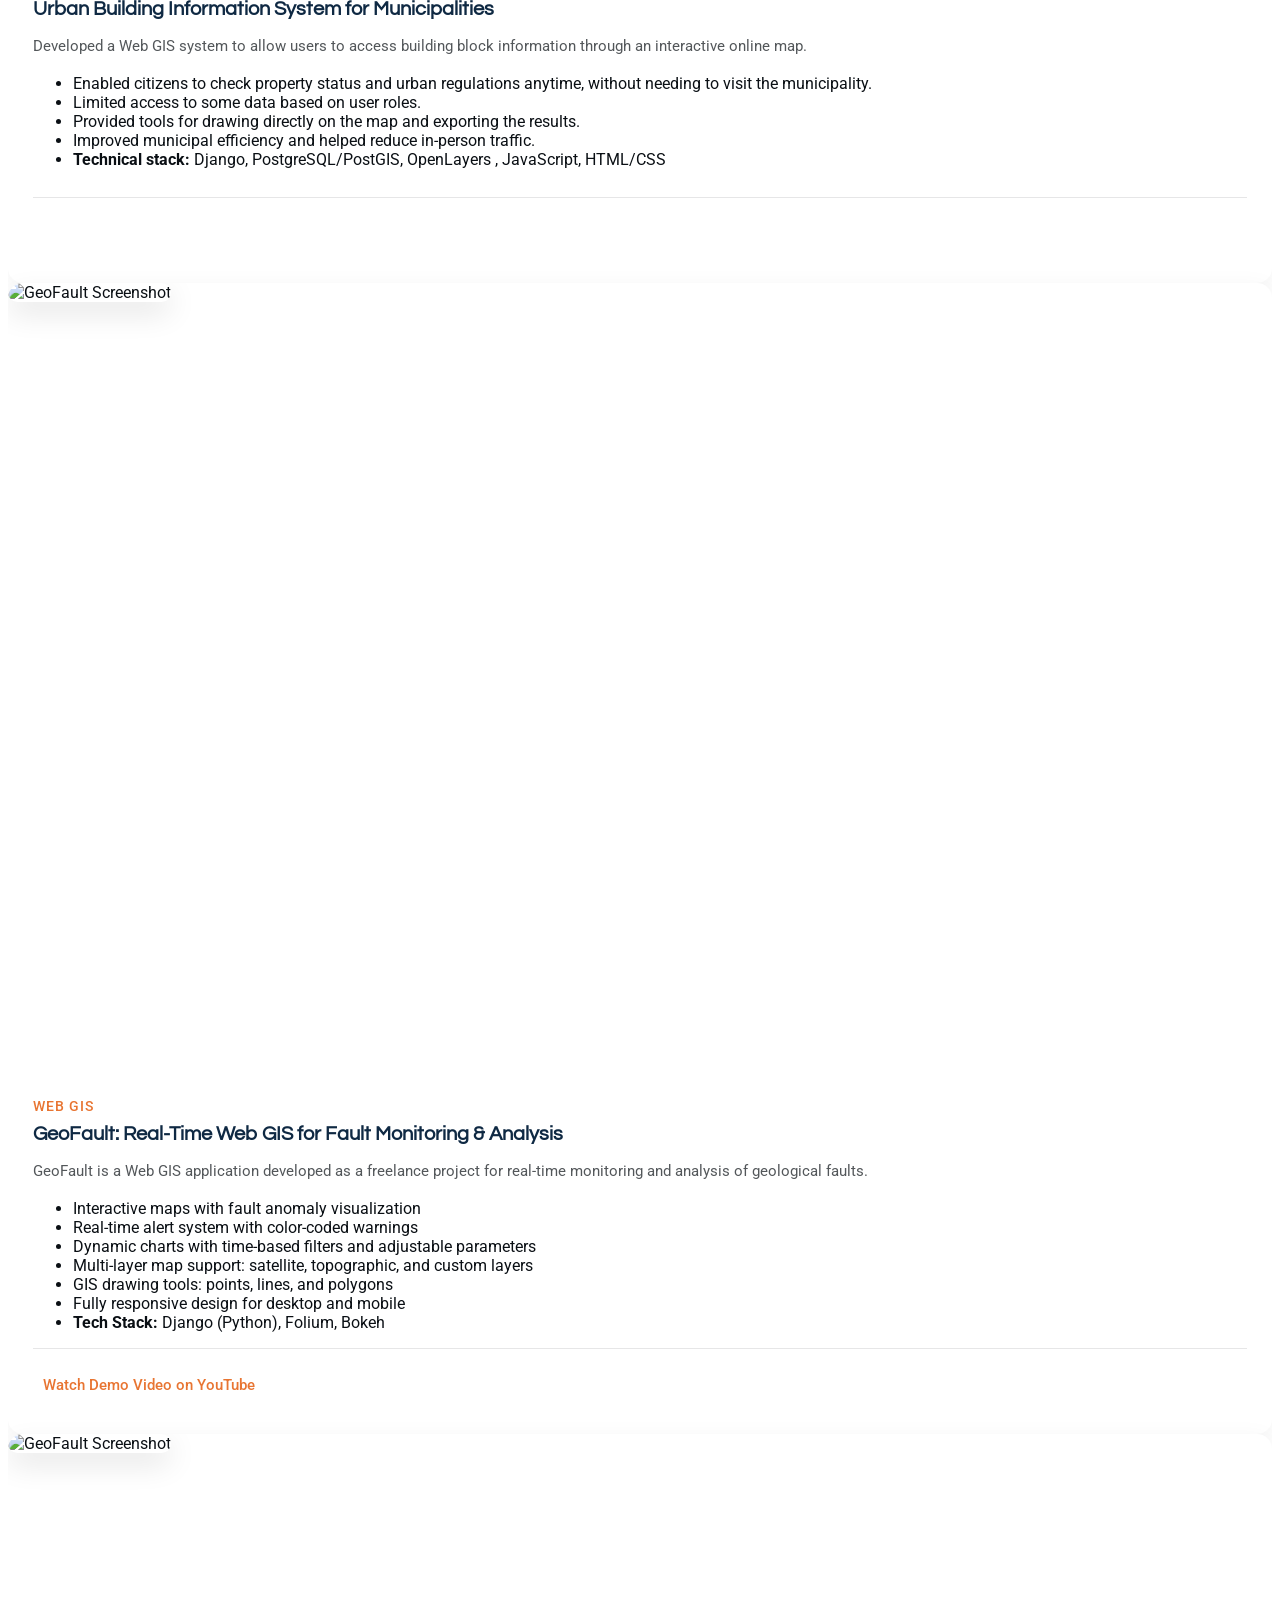
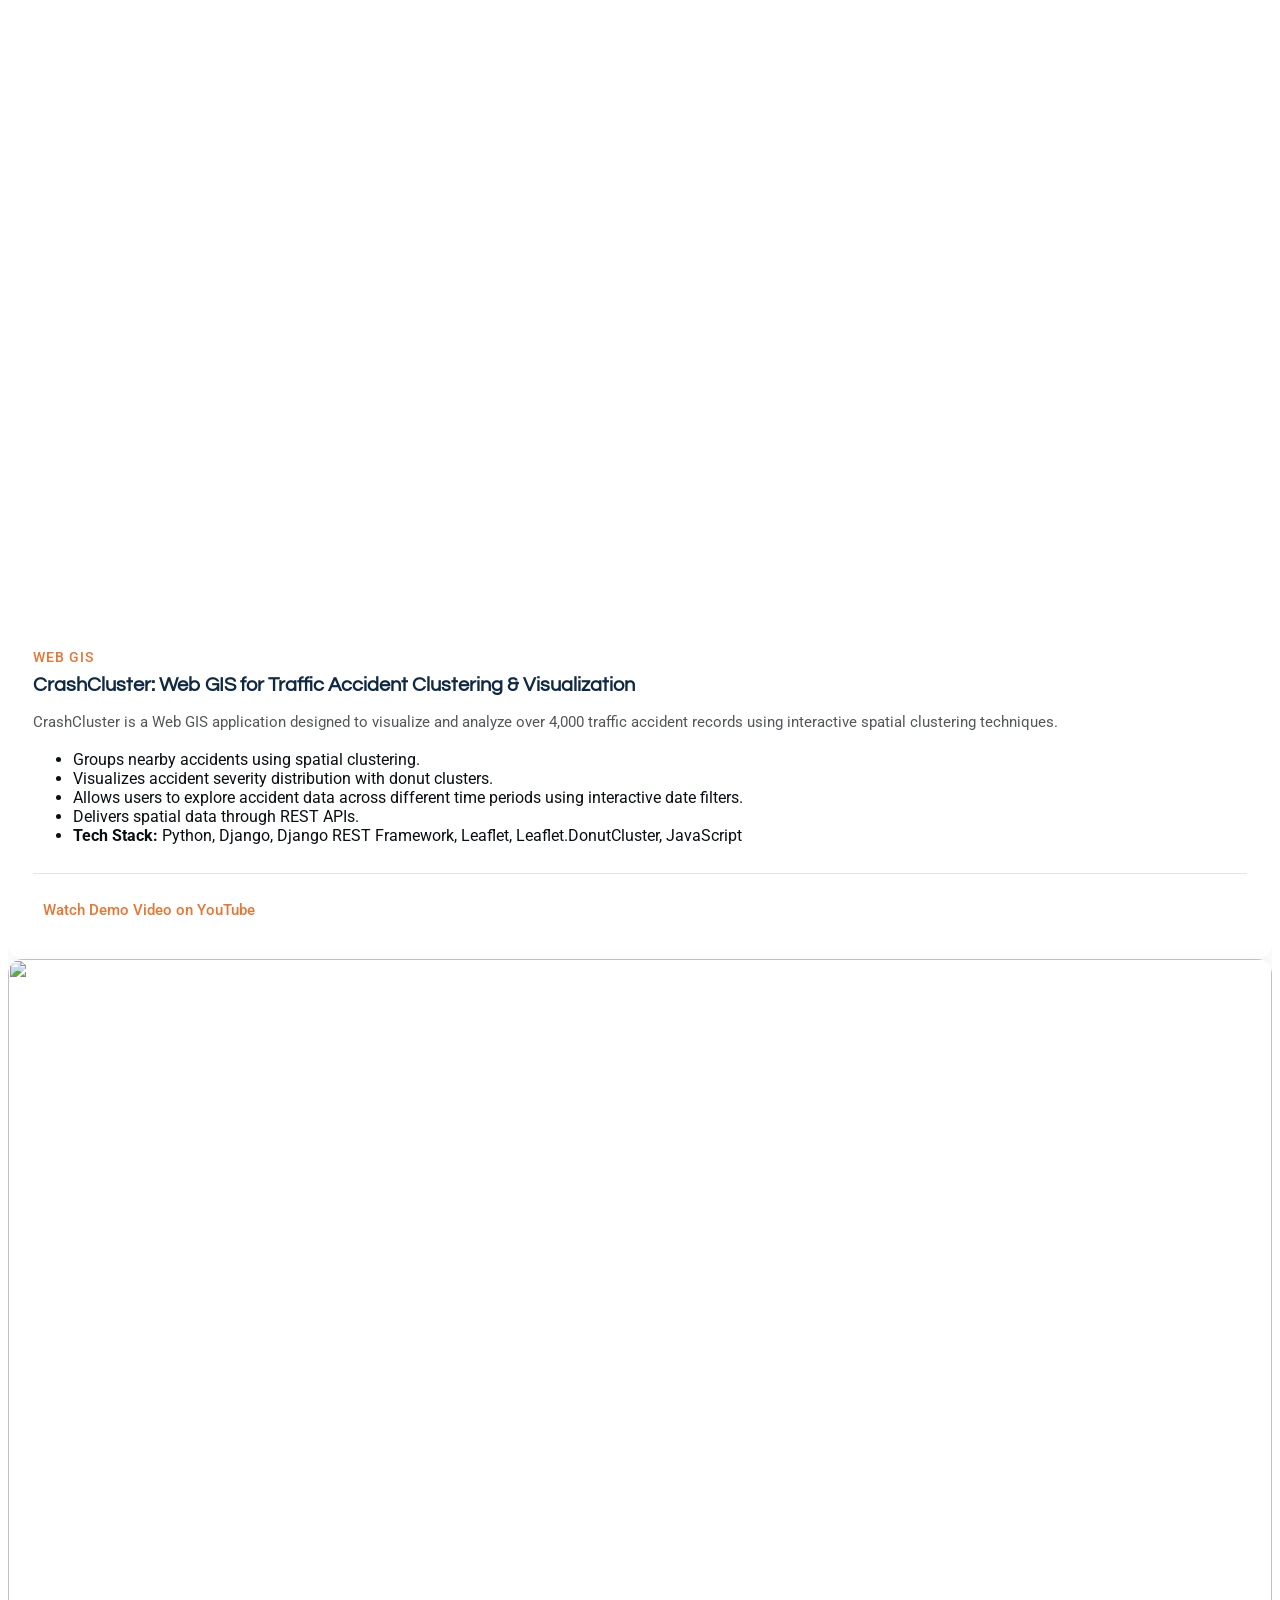
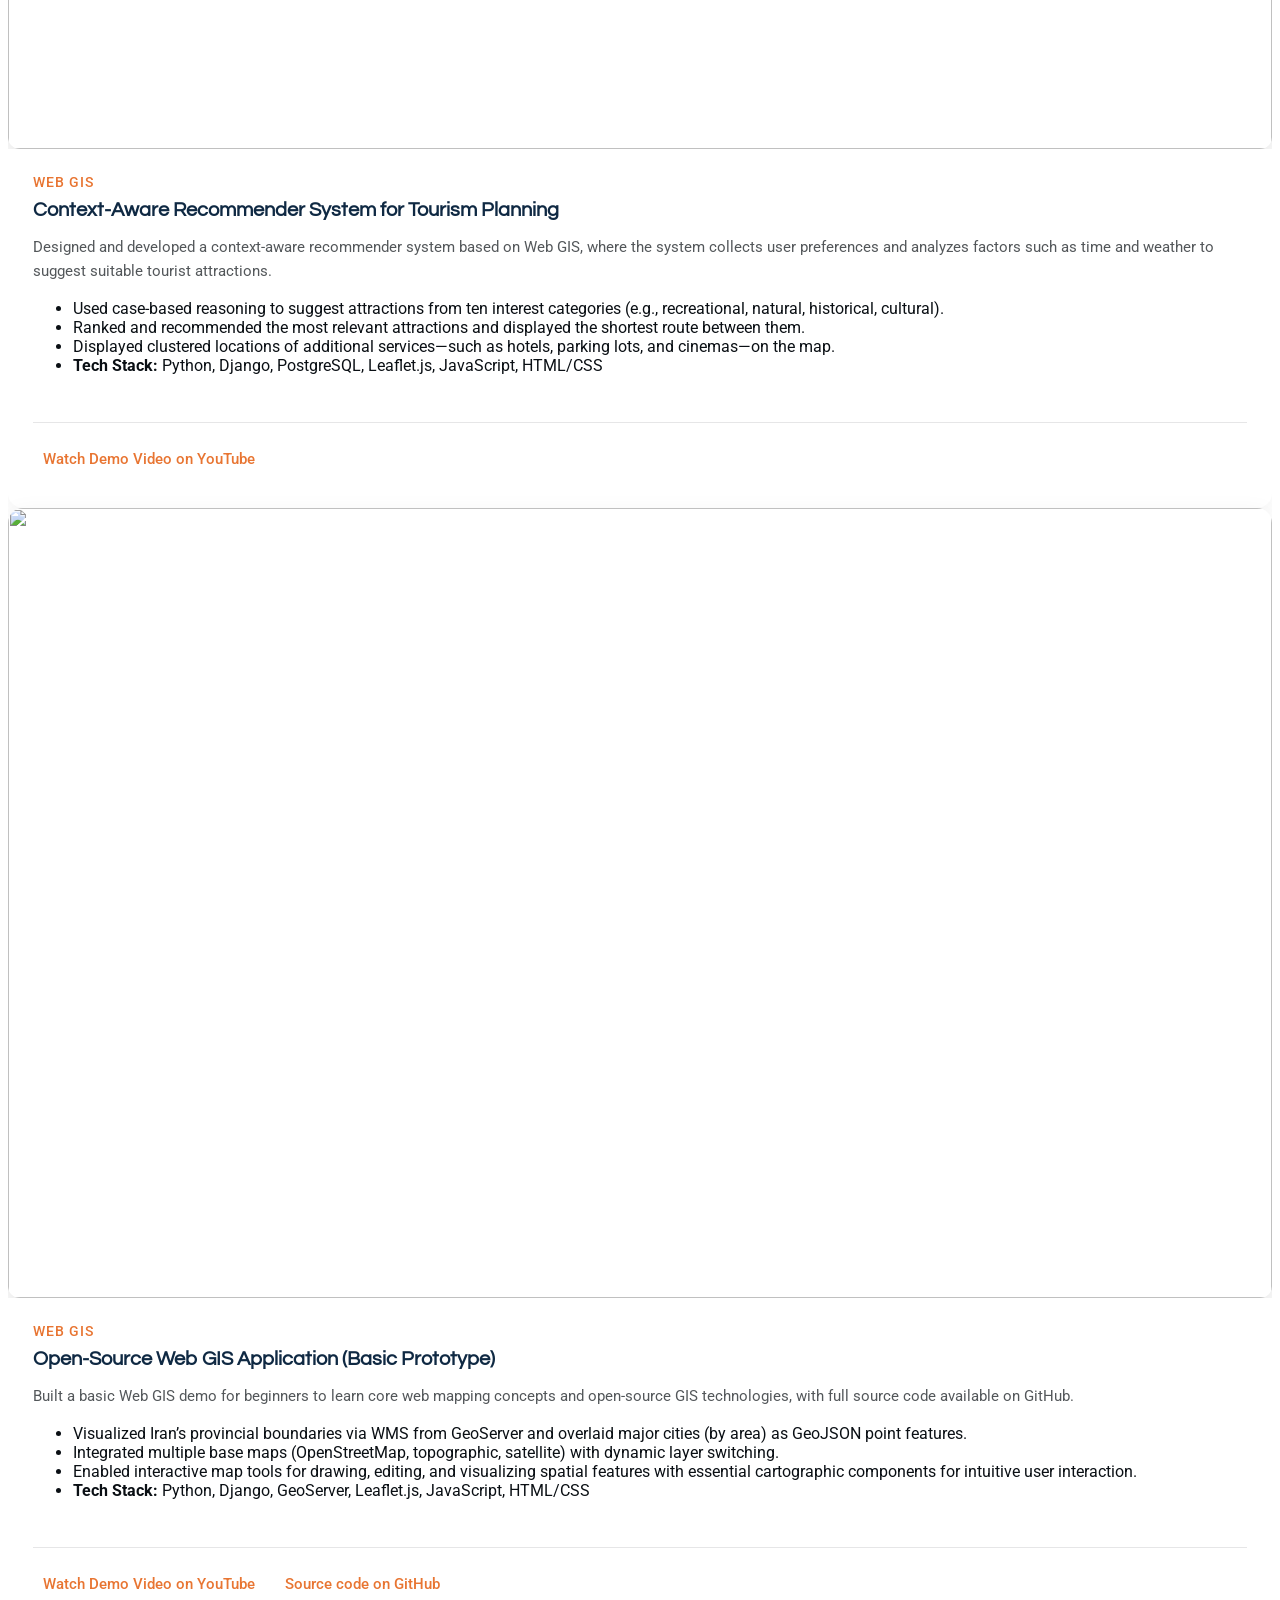
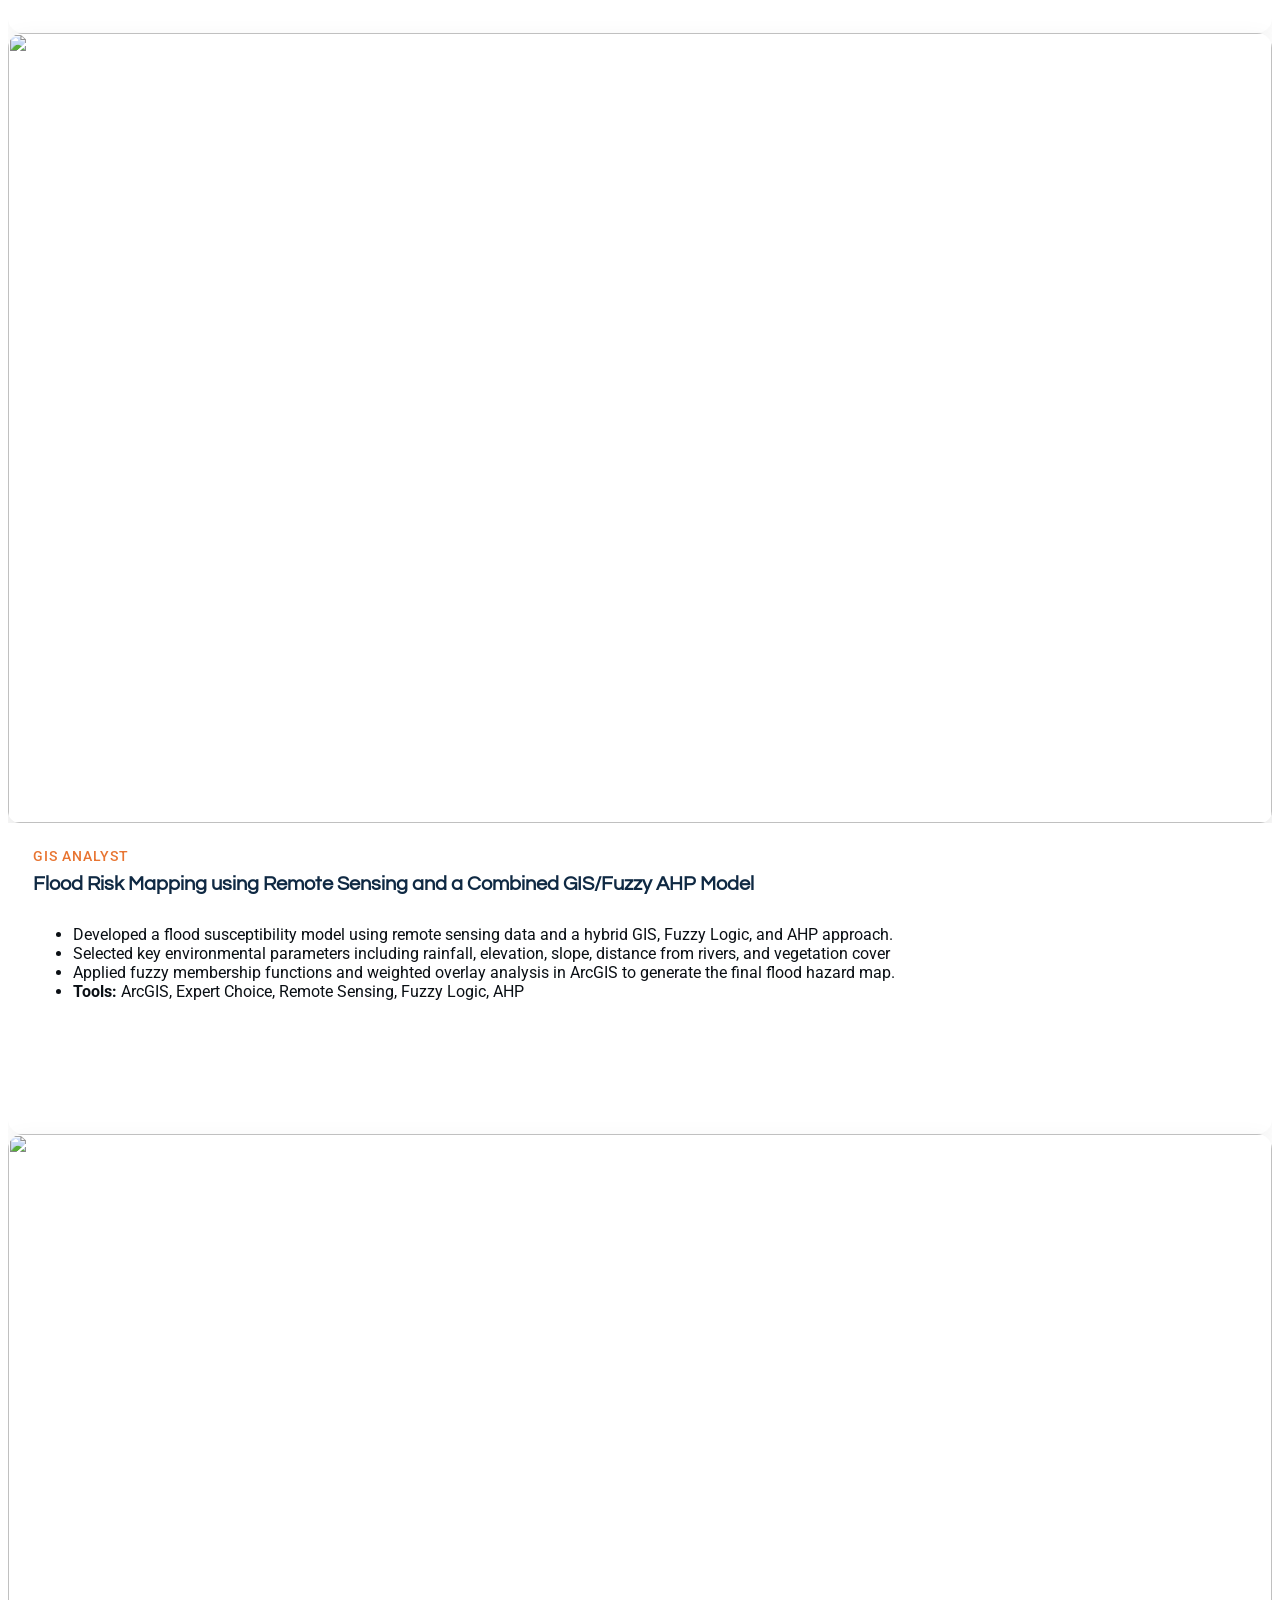
==== commit 5732b443: "Change hero columns to 7/5 and remove lazy loading from profile image" ====
--- a/index.html
+++ b/index.html
@@ -115,15 +115,15 @@
       <div class="container" data-aos="fade-up" data-aos-delay="100">
 
         <div class="row align-items-center content">
-          <div class="col-lg-6" data-aos="fade-up" data-aos-delay="200">
+          <div class="col-lg-7" data-aos="fade-up" data-aos-delay="200">
             <h2>I build smart Web GIS apps that make spatial data useful.</h2>
-            <p class="lead">Helping people make better decisions with interactive, map-based solutions.</p>
+            <p class="lead">Helping organizations manage spatial data, streamline workflows, and make better decisions with interactive web mapping solutions.</p>
             <div class="lead" style="background-color: #f8f9fa; padding:1rem 1rem; border-radius: 12px; margin-bottom: 1rem; text-align: center; font-size: 1.5rem; box-shadow: 0 2px 8px rgba(0,0,0,0.04);">
-              🌍 I’m available for <strong>remote freelance work worldwide</strong> — got a project in mind?<br><a href="#contact" style="text-decoration: none; font-weight: 600;">Let’s build it together</a>.
-            </div>
-
-
-            <div class="cta-buttons" data-aos="fade-up" data-aos-delay="300">
+              🌍 Available for <strong>remote GIS & Web GIS projects worldwide</strong> — got a project in mind?<br><a href="#contact" style="text-decoration: none; font-weight: 600;">Let’s build it together</a>.
+            </div>
+
+
+             <div class="cta-buttons" data-aos-delay="300">  <!--استایل برای فیدآپ شدن :data-aos="fade-up" -->
               <a href="#portfolio" class="btn btn-primary">View My Work</a>
               <a href="assets/files/Keyhan_Khosravifard_Resume.pdf" class="btn btn-outline" target="_blank" > Download CV </a>
               <a href="#contact" class="btn btn-outline">Let's Connect</a>
@@ -146,7 +146,7 @@
             -->
             
           </div>
-          <div class="col-lg-6">
+          <div class="col-lg-5">
             <div class="hero-image">
               <img src="assets/img/profile/profile-1.webp" alt="Portfolio Hero Image" class="img-fluid" data-aos="zoom-out" data-aos-delay="300">
               <div class="shape-1"></div>
@@ -179,7 +179,7 @@
         <div class="row align-items-center">
           <div class="col-lg-6 position-relative" data-aos="fade-right" data-aos-delay="200">
             <div class="about-image">
-              <img src="assets/img/profile/profile-square-2.webp" loading="lazy" alt="Profile Image" class="img-fluid rounded-4">
+              <img src="assets/img/profile/profile-square-2.webp" alt="Profile Image" class="img-fluid rounded-4">
             </div>
           </div>
 
--- a/assets/css/main.css
+++ b/assets/css/main.css
@@ -701,13 +701,13 @@
 # Hero Section
 --------------------------------------------------------------*/
 .hero {
-  padding: 80px 0;
+  padding: 50px 0;
   position: relative;
   overflow: hidden;
 }
 
 .hero .content h2 {
-  font-size: 3.5rem;
+  font-size: 3rem;
   font-weight: 700;
   line-height: 1.2;
   margin-bottom: 1.5rem;
@@ -799,7 +799,9 @@
 
 .hero .hero-image {
   position: relative;
-  padding: 0 2rem 2rem 2rem;
+  /* padding: 0 1rem 1rem 1rem; */
+  padding-left: 1rem;
+  transform: translateY(-10px);
 }
 
 .hero .hero-image img {
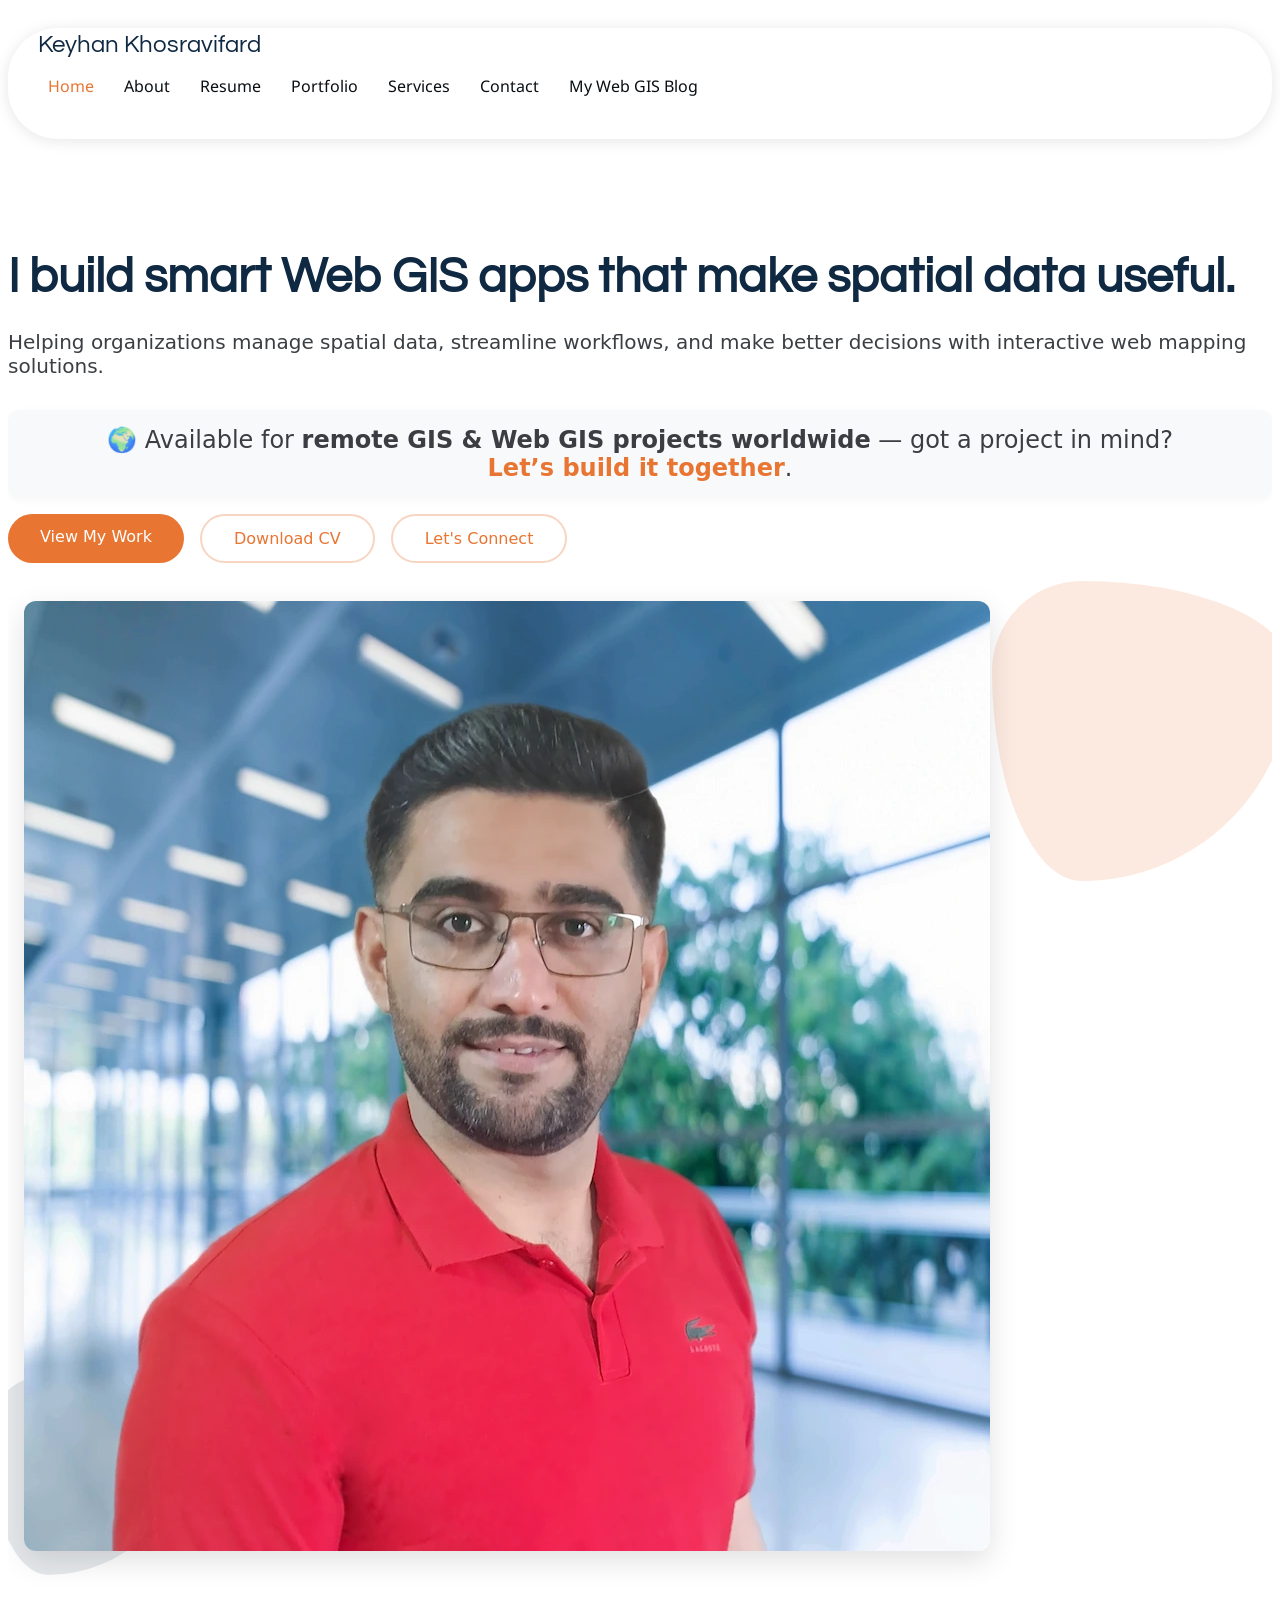
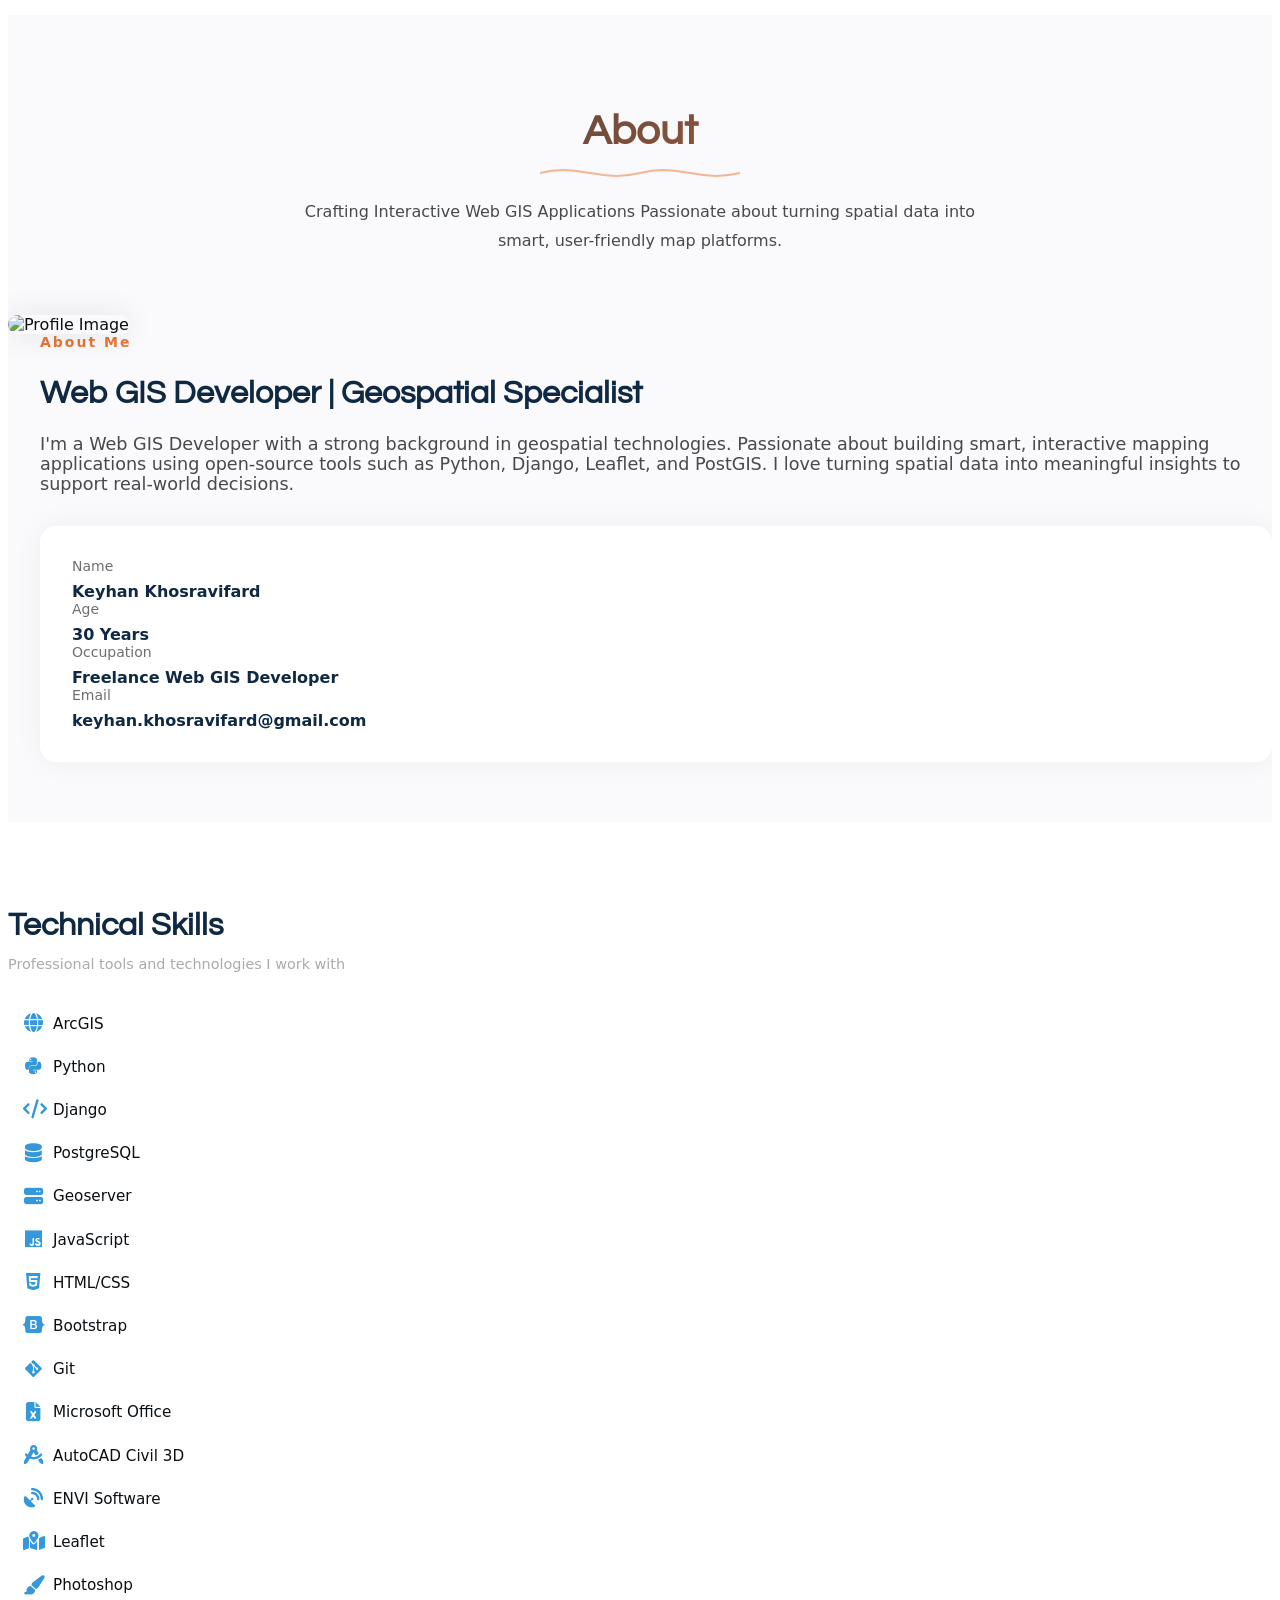
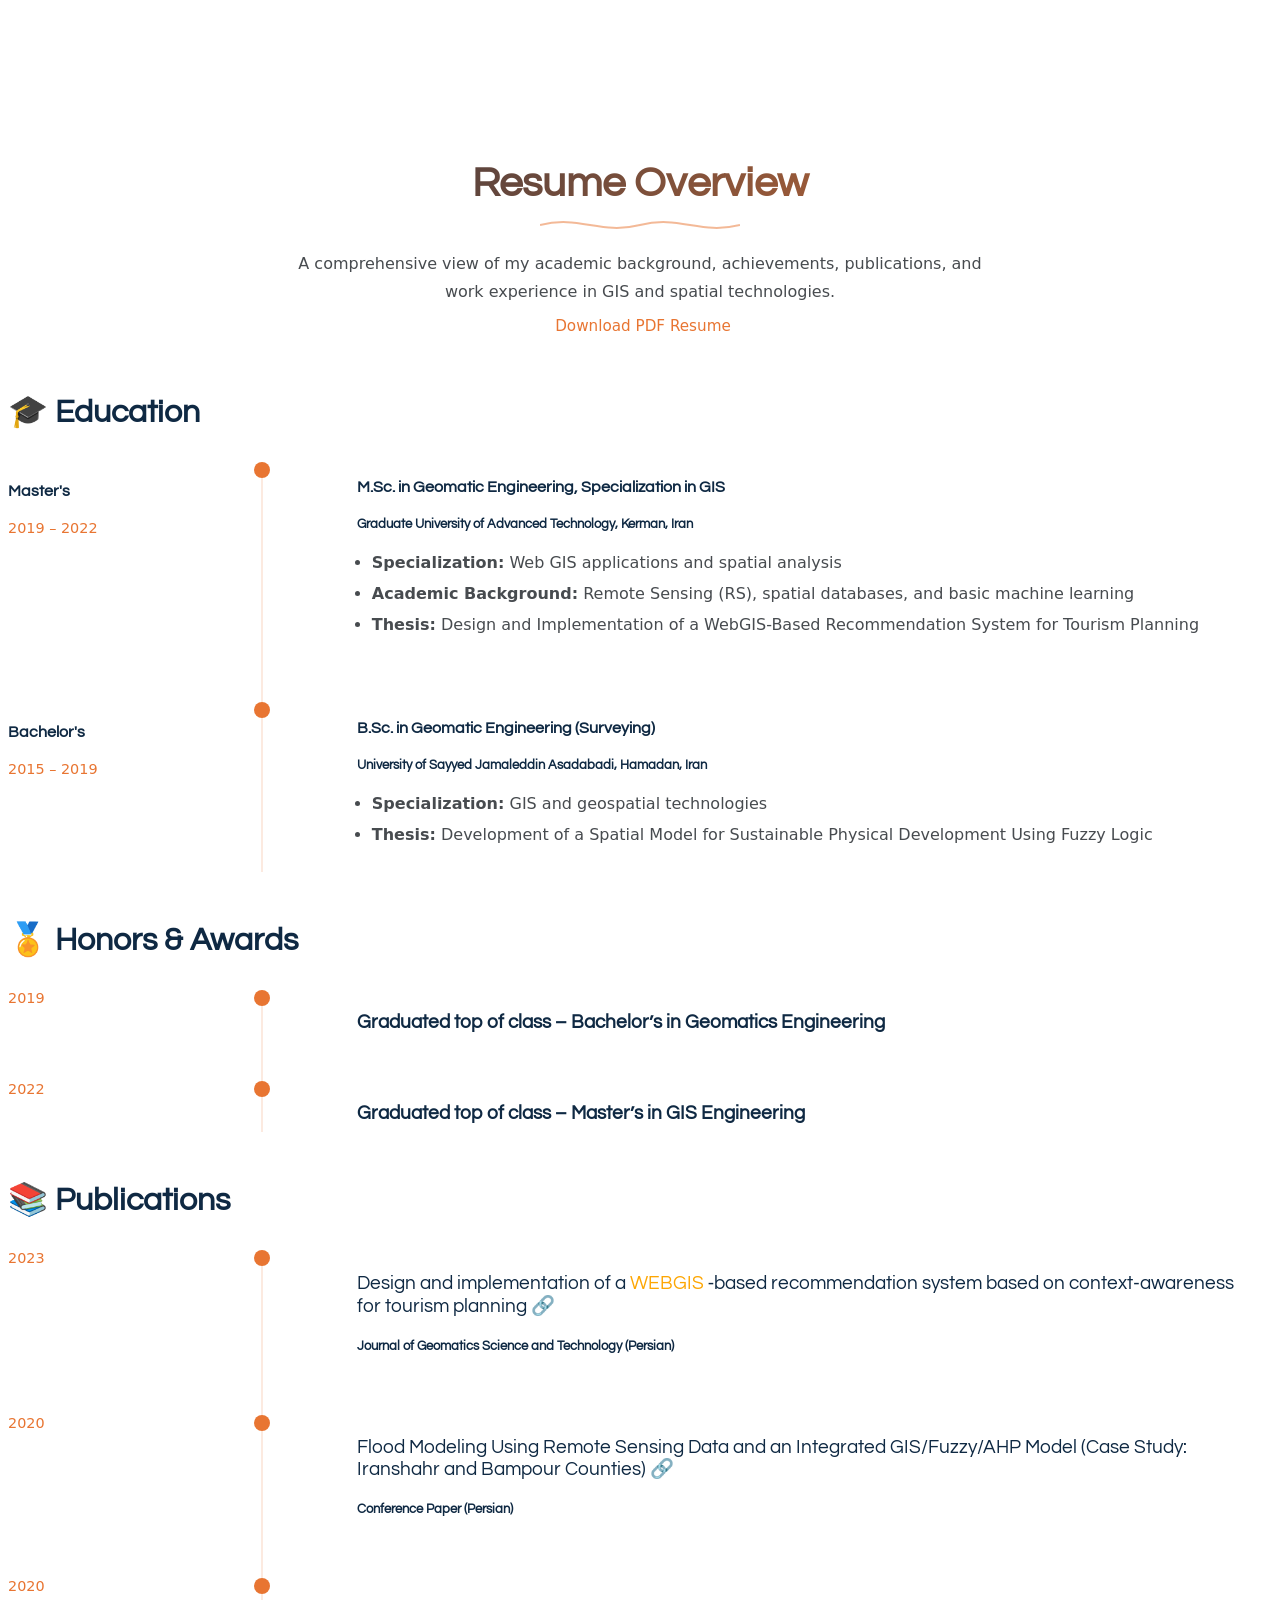
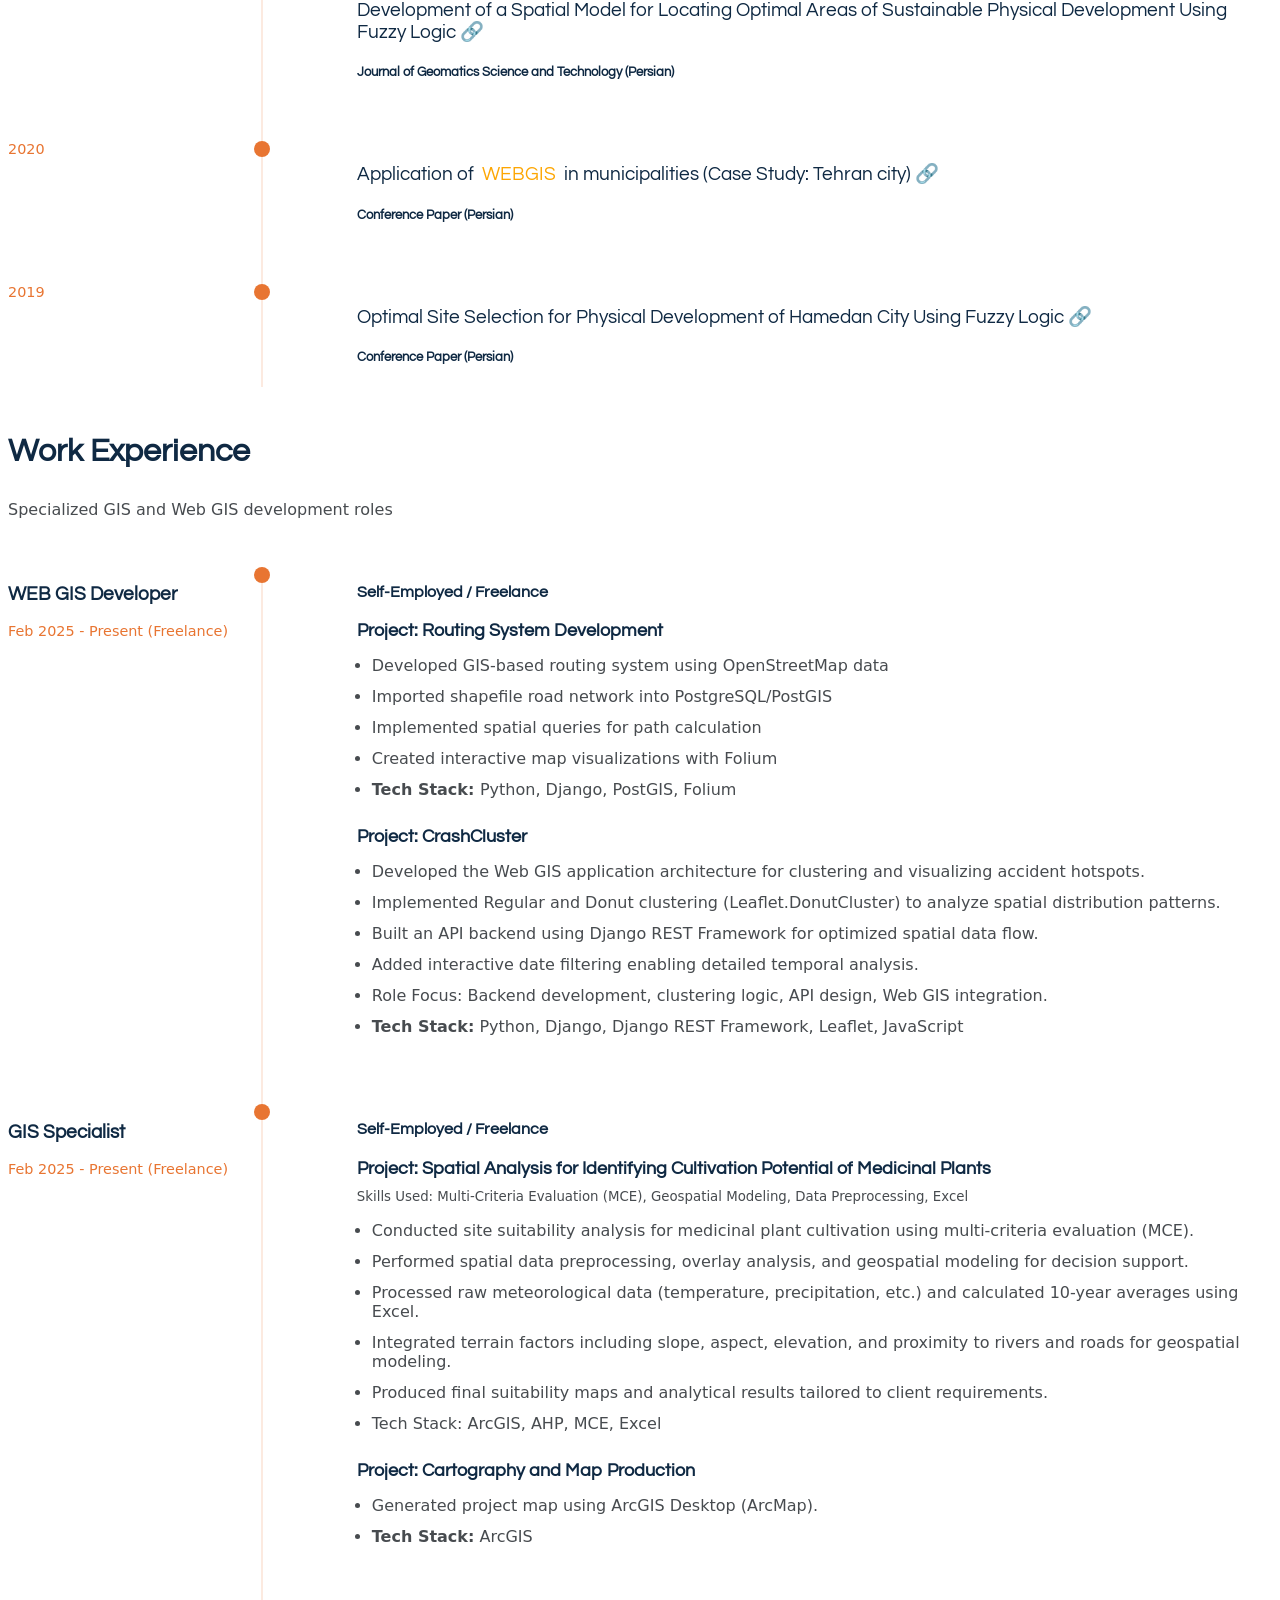
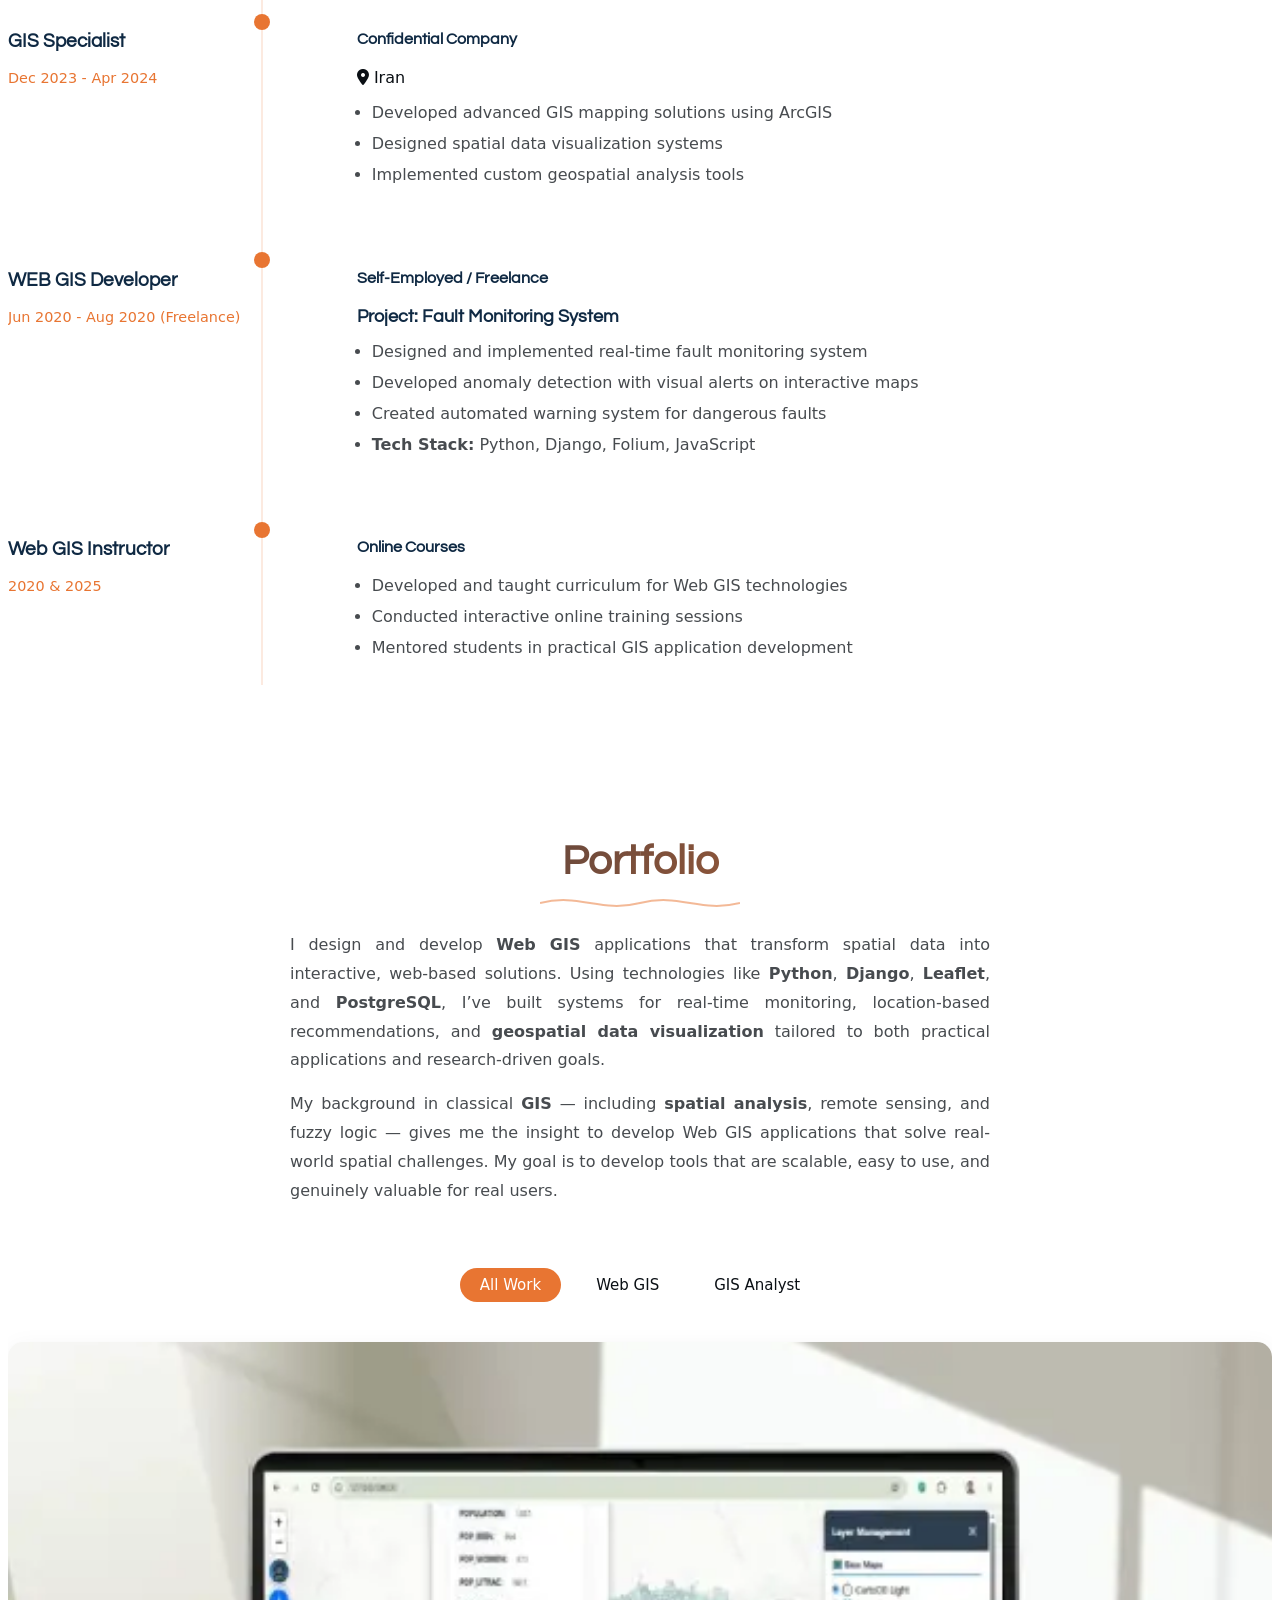
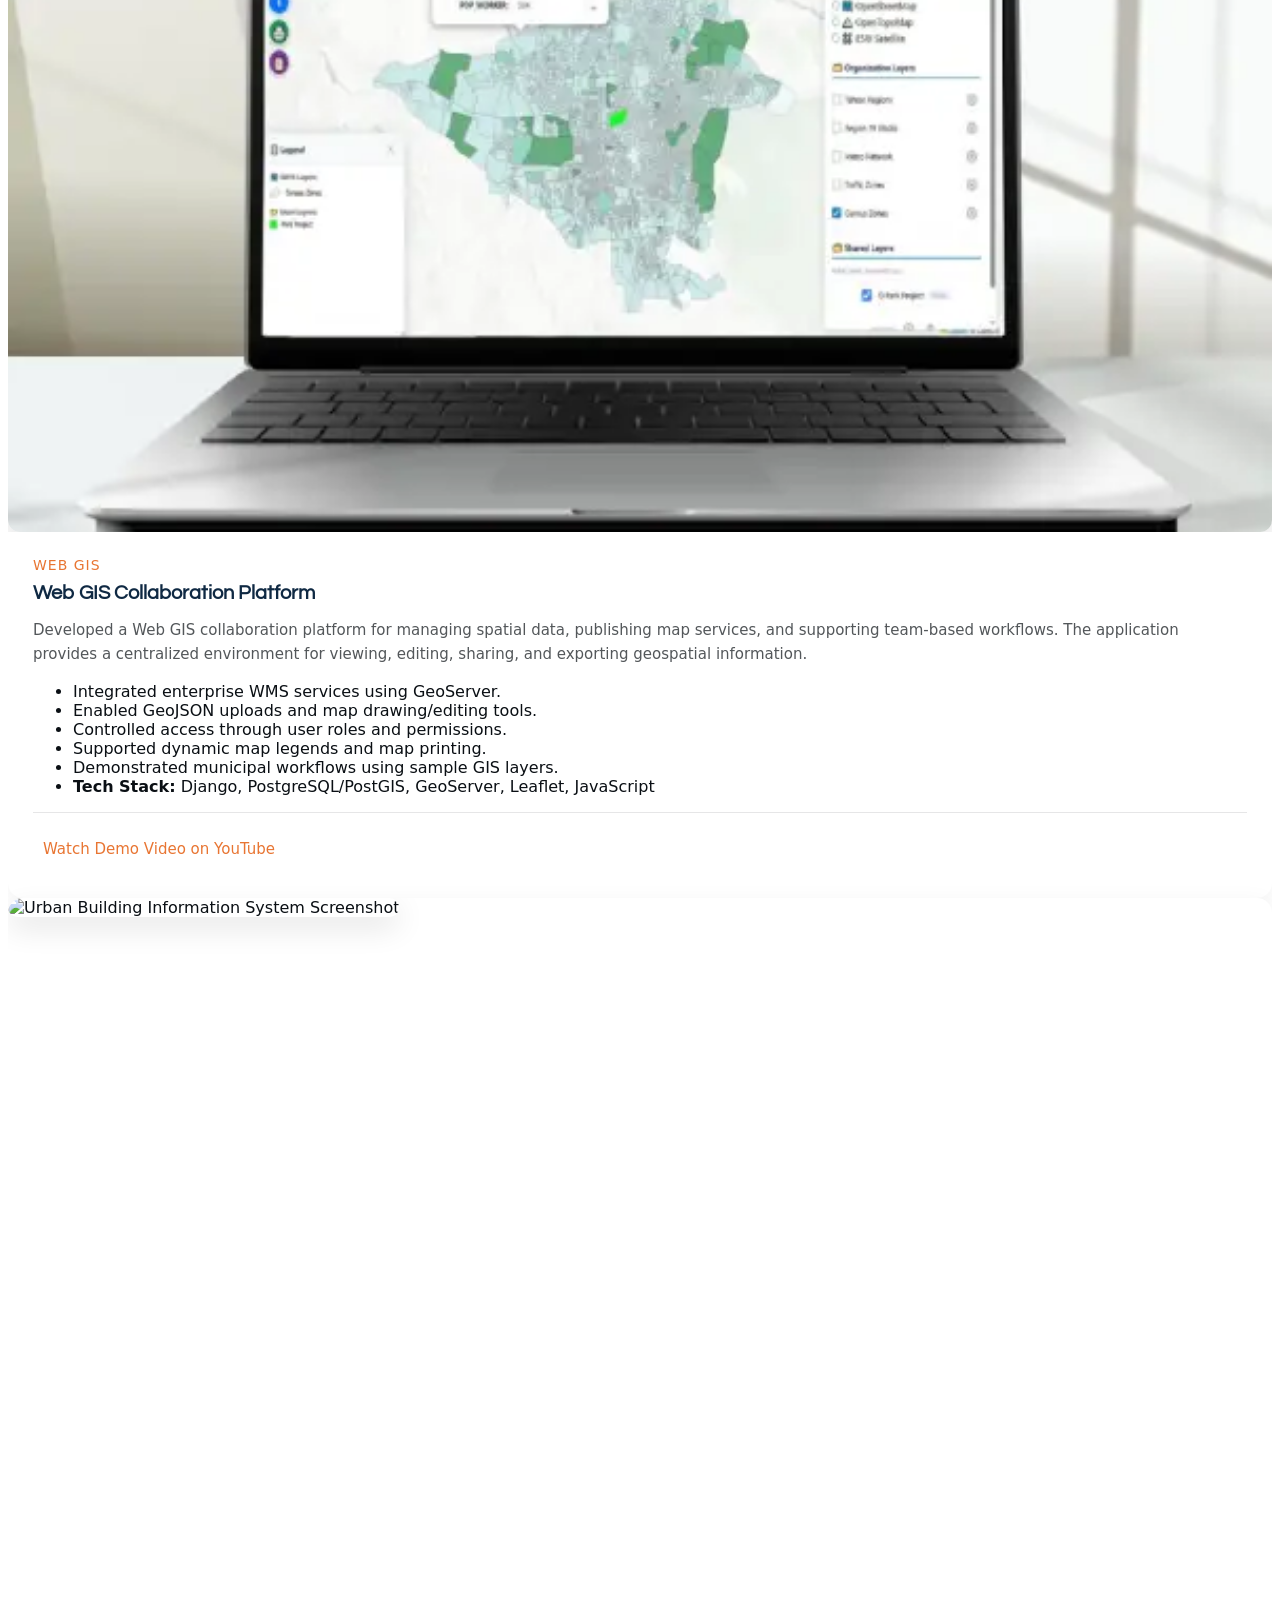
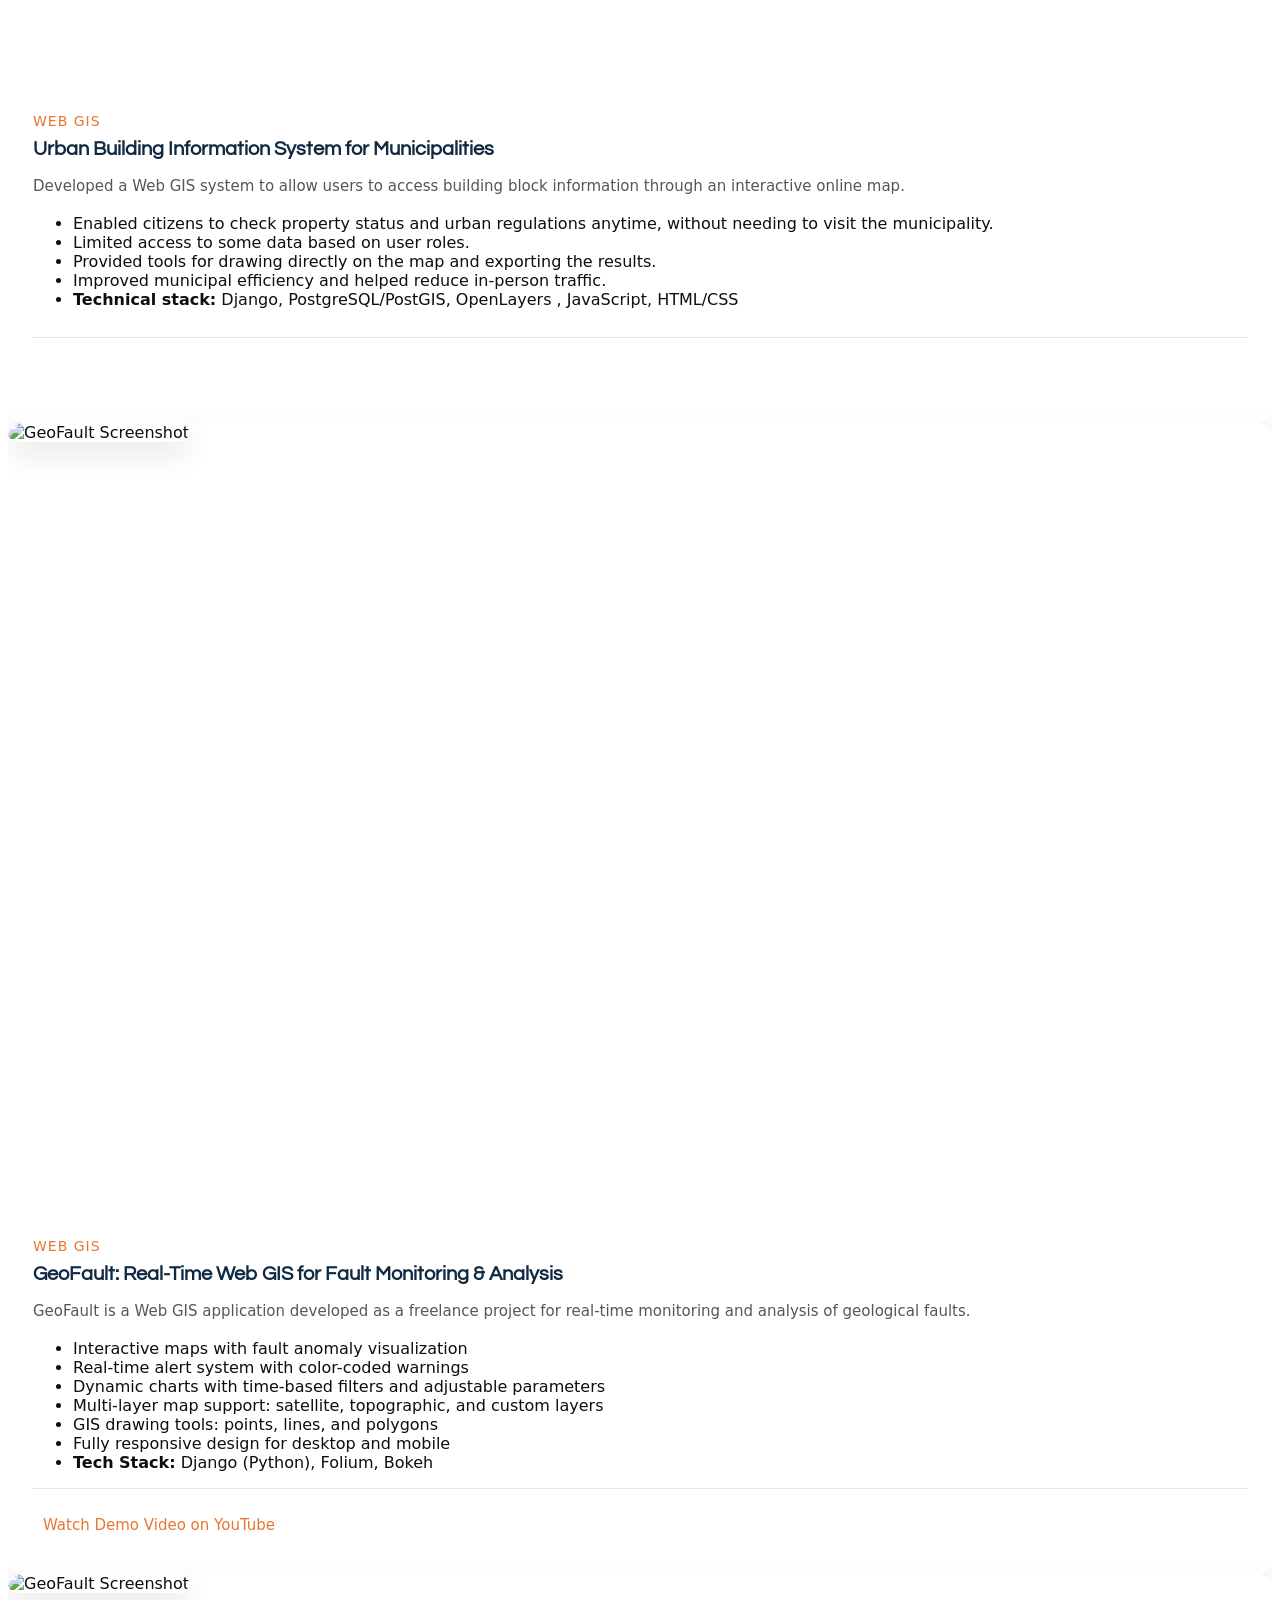
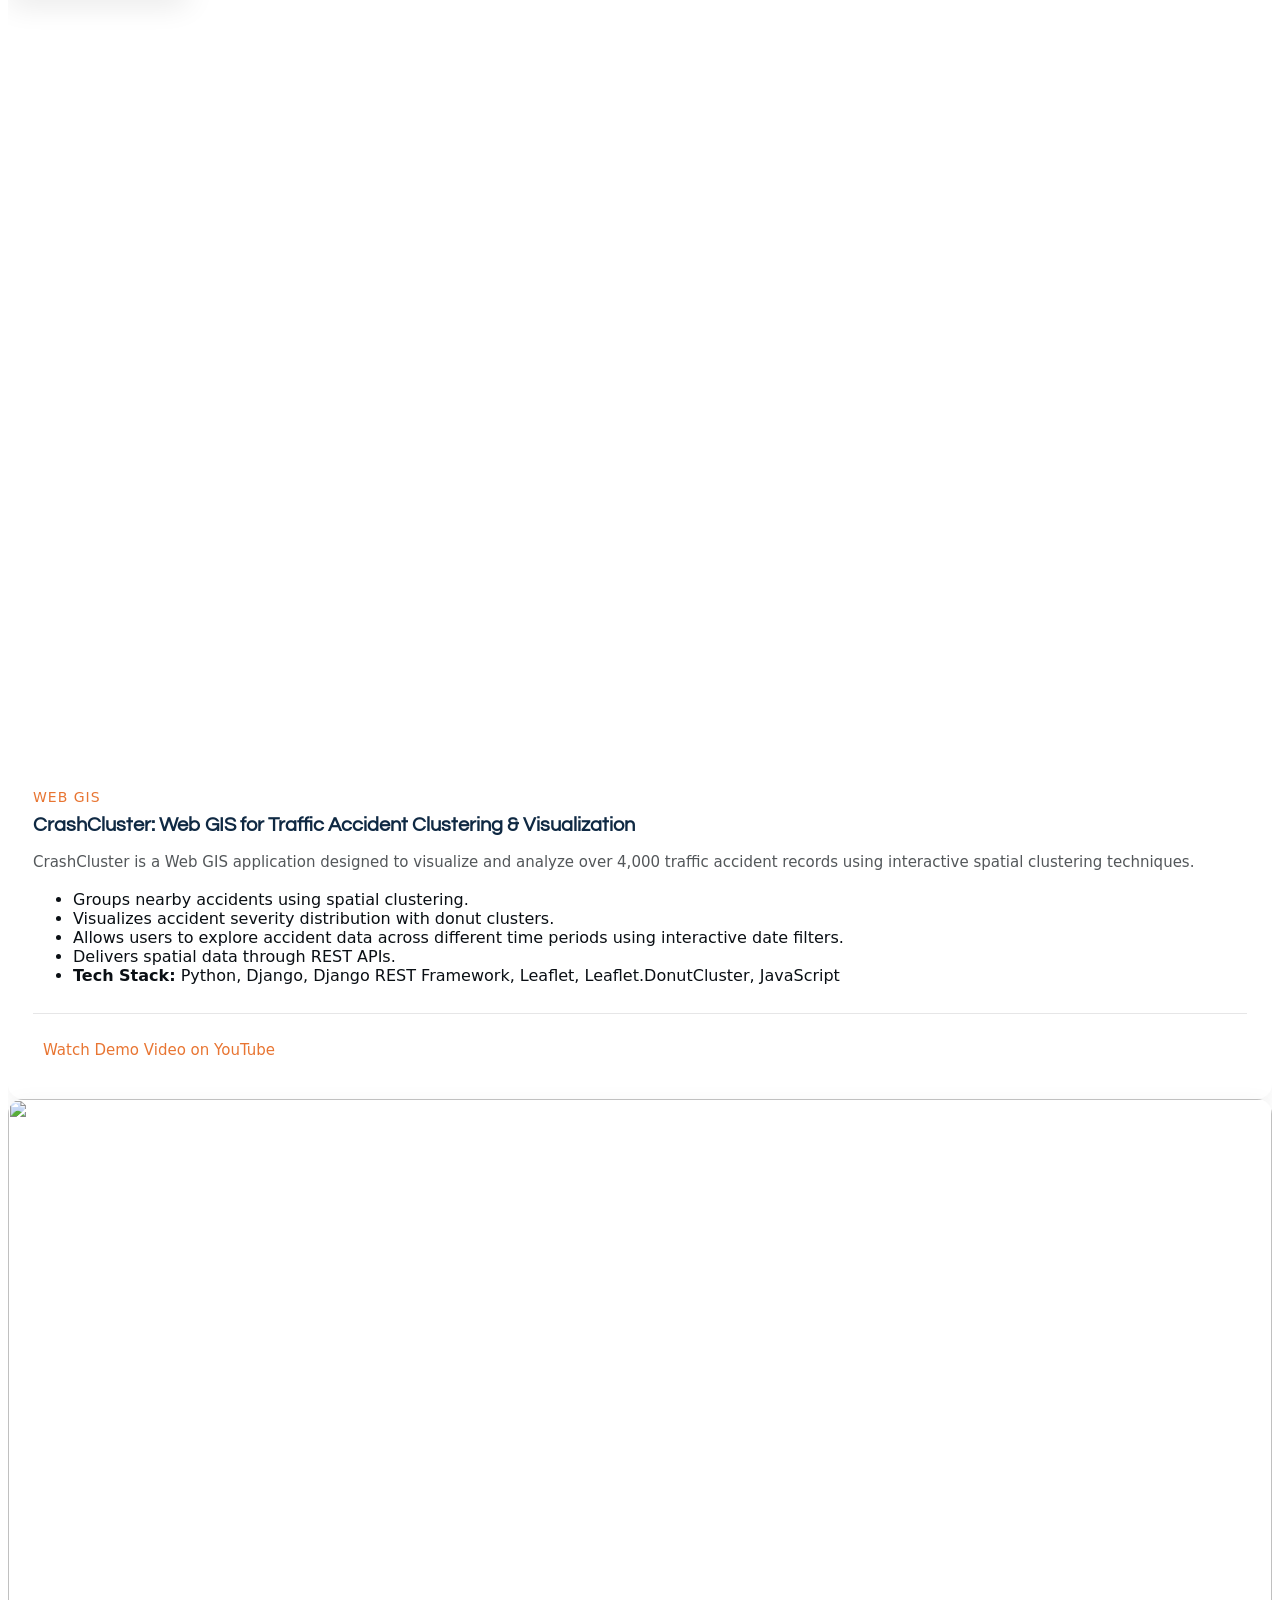
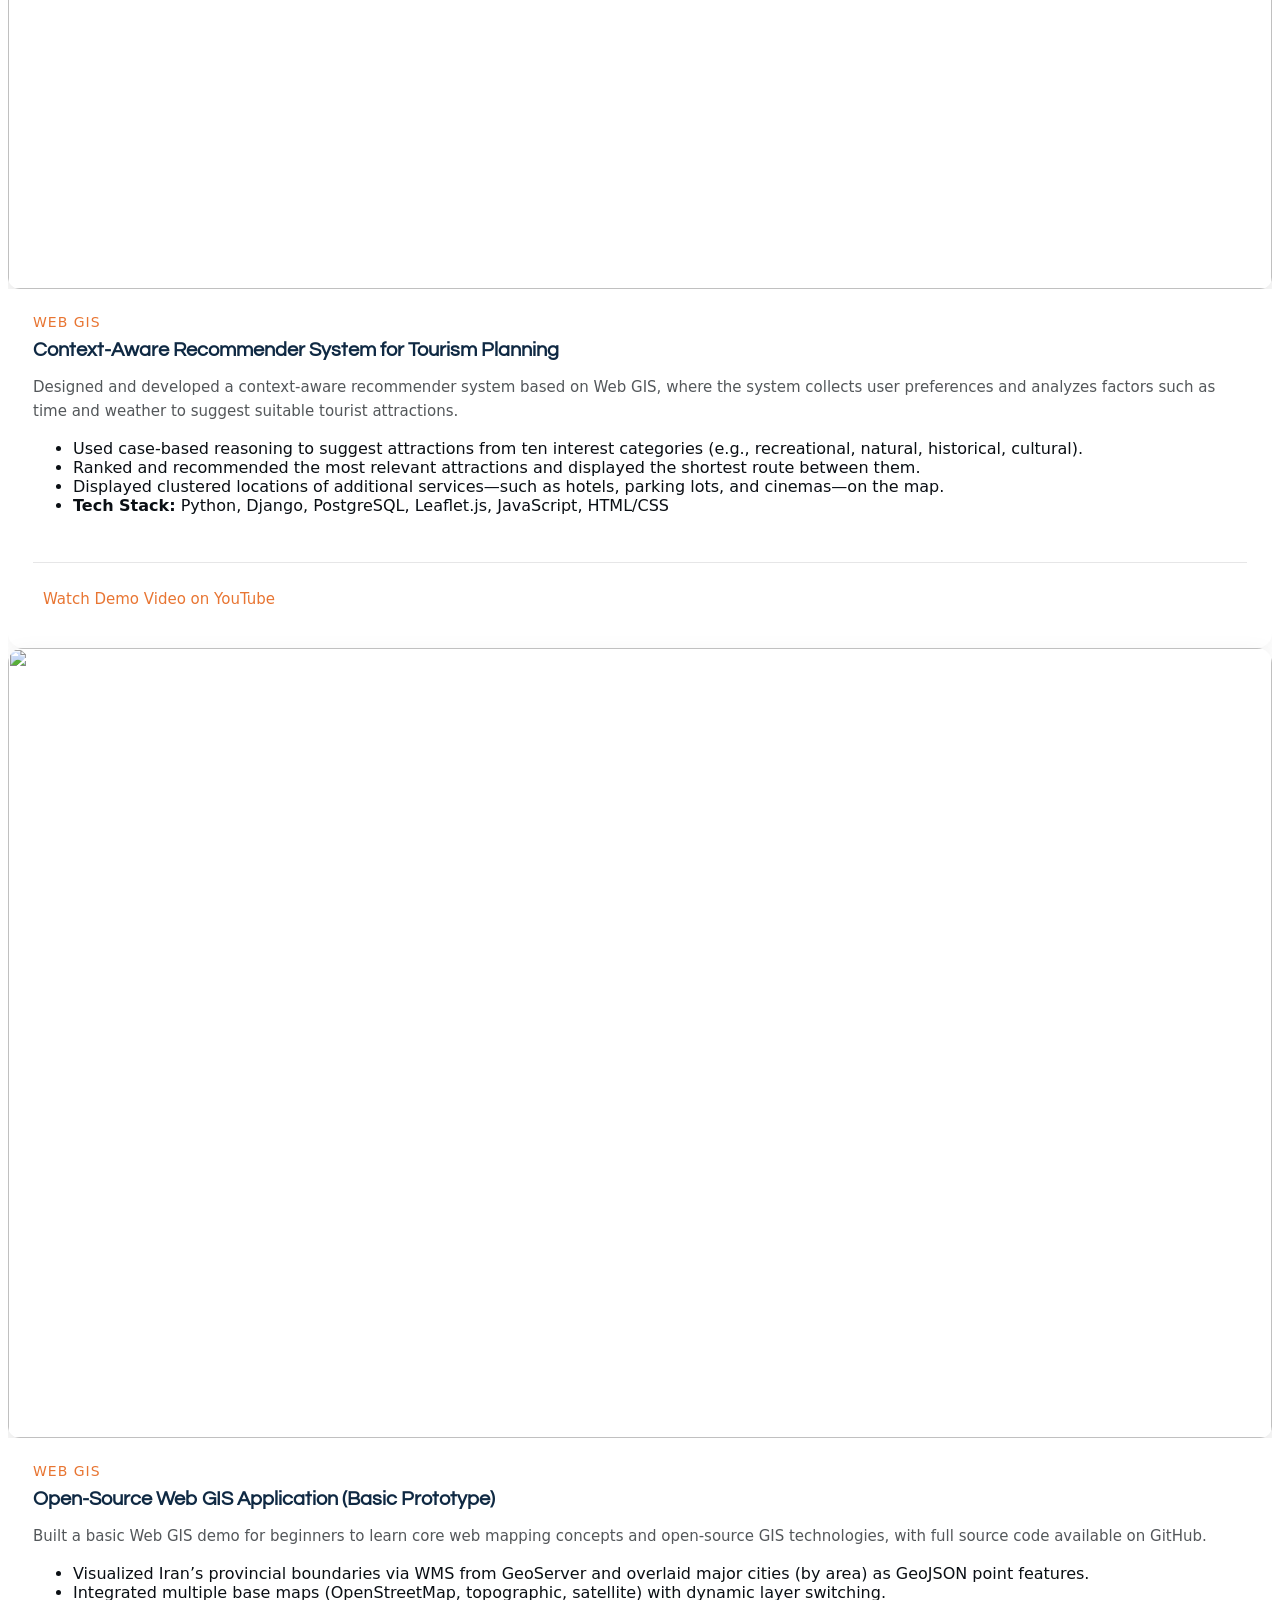
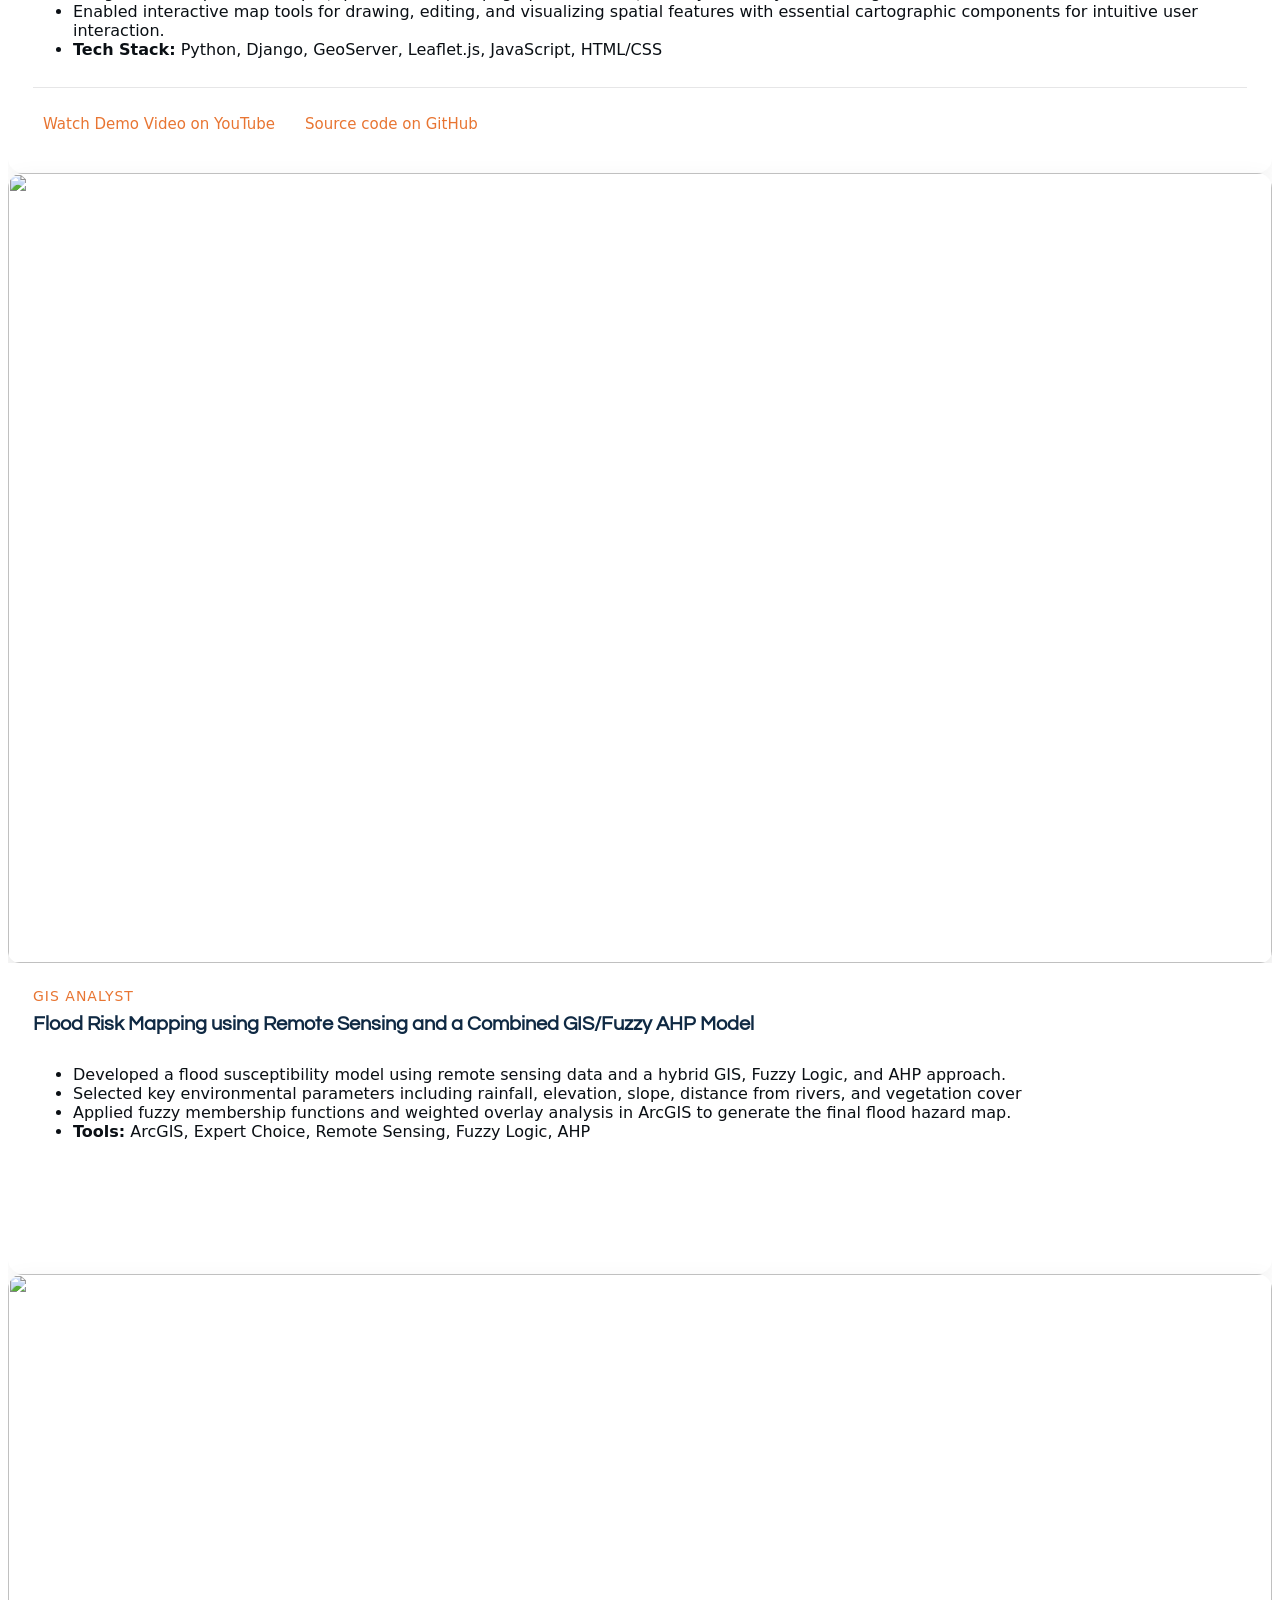
==== commit 12af58b0: "Improving site loading speed and performance by replacing online font loading with static calling, a" ====
--- a/index.html
+++ b/index.html
@@ -20,11 +20,7 @@
 <!--    <link href="assets/img/favicon.png" rel="icon"> 
    <link href="assets/img/apple-touch-icon.png" rel="apple-touch-icon">  -->
 
-  <!-- Fonts -->
-  <link href="https://fonts.googleapis.com" rel="preconnect">
-  <link href="https://fonts.gstatic.com" rel="preconnect" crossorigin>
-  <link href="https://fonts.googleapis.com/css2?family=Roboto:ital,wght@0,100;0,300;0,400;0,500;0,700;0,900;1,100;1,300;1,400;1,500;1,700;1,900&family=Noto+Sans:ital,wght@0,100;0,200;0,300;0,400;0,500;0,600;0,700;0,800;0,900;1,100;1,200;1,300;1,400;1,500;1,600;1,700;1,800;1,900&family=Questrial:wght@400&display=swap" rel="stylesheet">
-
+  <!-- فونت ها در سی اس اس ادرس داده شد به دلیل کندی در لود شدن از گوگل -->  
   <!-- Vendor CSS Files -->
   <link href="assets/vendor/bootstrap/css/bootstrap.min.css" rel="stylesheet">
   <link href="assets/vendor/bootstrap-icons/bootstrap-icons.css" rel="stylesheet">
@@ -148,7 +144,7 @@
           </div>
           <div class="col-lg-5">
             <div class="hero-image">
-              <img src="assets/img/profile/profile-1.webp" alt="Portfolio Hero Image" class="img-fluid" data-aos="zoom-out" data-aos-delay="300">
+              <img src="assets/img/profile/profile-1.webp" fetchpriority="high" alt="Keyhan Khosravifard - Web GIS Developer" class="img-fluid">
               <div class="shape-1"></div>
               <div class="shape-2"></div>
             </div>
--- a/assets/css/main.css
+++ b/assets/css/main.css
@@ -10,6 +10,78 @@
 # Font & Color Variables
 # Help: https://bootstrapmade.com/color-system/
 --------------------------------------------------------------*/
+
+
+/*==========================================================================
+  ۱. تنظیمات بارگذاری محلی فونت‌ها (سقوط آزاد زمان LCP و مستقل از گوگل)
+============================================================================ */
+
+/* --- فونت QUESTRIAL --- */
+@font-face {
+  font-display: swap;
+  font-family: 'Questrial';
+  font-style: normal;
+  font-weight: 400;
+  src: url('../fonts/questrial-v19-latin-regular.woff2') format('woff2');
+}
+
+/* --- فونت NOTO SANS --- */
+@font-face {
+  font-display: swap;
+  font-family: 'Noto Sans';
+  font-style: normal;
+  font-weight: 400;
+  src: url('../fonts/noto-sans-v42-latin-regular.woff2') format('woff2');
+}
+@font-face {
+  font-display: swap;
+  font-family: 'Noto Sans';
+  font-style: normal;
+  font-weight: 500;
+  src: url('../fonts/noto-sans-v42-latin-500.woff2') format('woff2');
+}
+
+/* --- فونت ROBOTO --- */
+@font-face {
+  font-display: swap;
+  font-family: 'Roboto';
+  font-style: normal;
+  font-weight: 400;
+  src: url('../fonts/roboto-v32-latin-regular.woff2') format('woff2');
+}
+@font-face {
+  font-display: swap;
+  font-family: 'Roboto';
+  font-style: normal;
+  font-weight: 500;
+  src: url('../fonts/roboto-v32-latin-500.woff2') format('woff2');
+}
+@font-face {
+  font-display: swap;
+  font-family: 'Roboto';
+  font-style: normal;
+  font-weight: 700;
+  src: url('../fonts/roboto-v32-latin-700.woff2') format('woff2');
+}
+
+
+/*--------------------------------------------------------------
+# Font & Color Variables
+# Help: https://bootstrapmade.com/color-system/
+--------------------------------------------------------------*/
+/* Fonts */
+:root {
+  --default-font: "Roboto",  system-ui, -apple-system, "Segoe UI", Roboto, "Helvetica Neue", Arial, sans-serif;
+  --heading-font: "Questrial",  sans-serif;
+  --nav-font: "Noto Sans",  sans-serif;
+}
+
+/* بقیه کدهای قالب  در ادامه... */
+
+
+
+
+
 /* Fonts */
 :root {
   --default-font: "Roboto",  system-ui, -apple-system, "Segoe UI", Roboto, "Helvetica Neue", Arial, "Noto Sans", "Liberation Sans", sans-serif, "Apple Color Emoji", "Segoe UI Emoji", "Segoe UI Symbol", "Noto Color Emoji";
@@ -2226,3 +2298,24 @@
 
 
 
+
+/*--------------------------------------------------------------
+# ماژول‌های اختصاصی و بهینه‌سازی سرعت بارگذاری لایت‌هاوس
+--------------------------------------------------------------*/
+
+/* استایل بهینه‌شده برای بخش وضعیت پذیرش پروژه‌های بین‌المللی و دورکاری */
+.remote-availability-badge {
+  background-color: #f8f9fa;
+  padding: 1rem 1rem;
+  border-radius: 12px;
+  margin-bottom: 1rem;
+  text-align: center;
+  font-size: 1.1rem;
+  box-shadow: 0 2px 8px rgba(0, 0, 0, 0.04);
+  border-left: 4px solid var(--accent-color);
+}
+
+
+/* انتهای کدهای اضافه شده برای بهبود سرعت */
+
+
